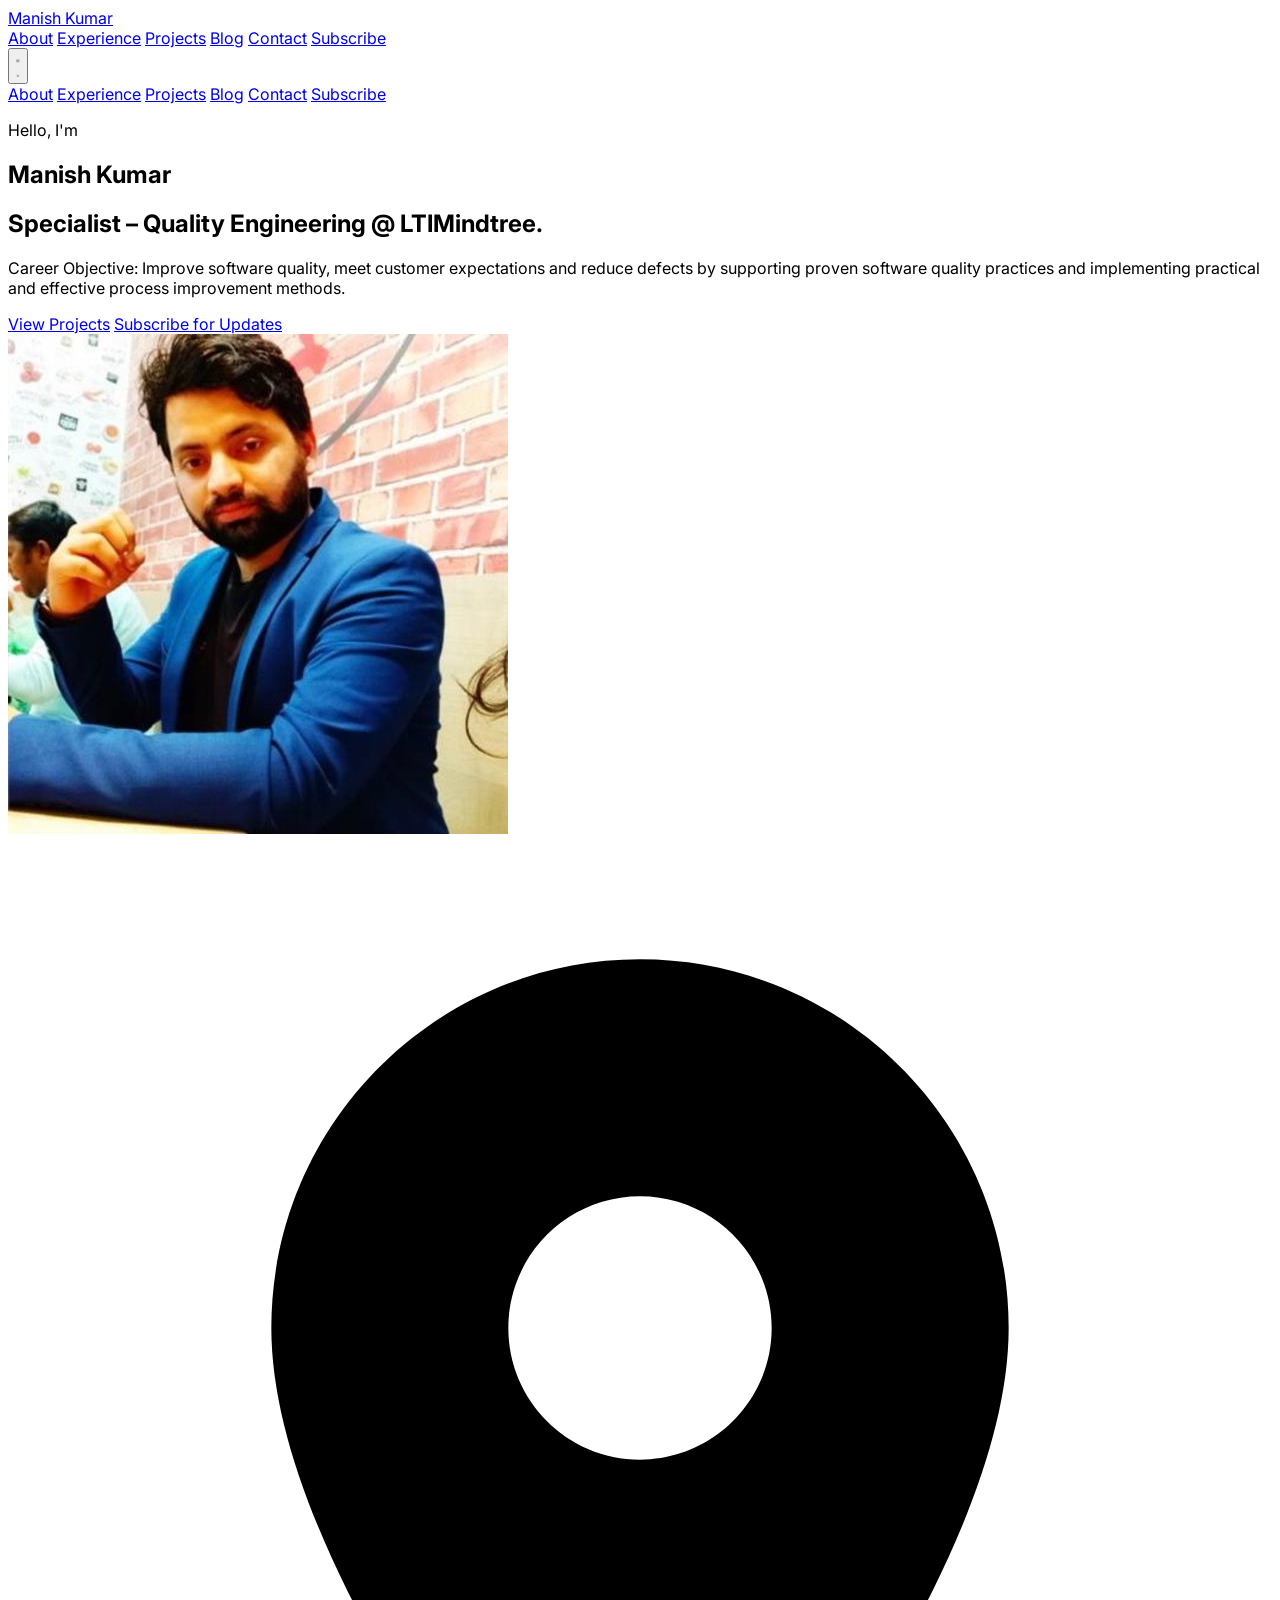
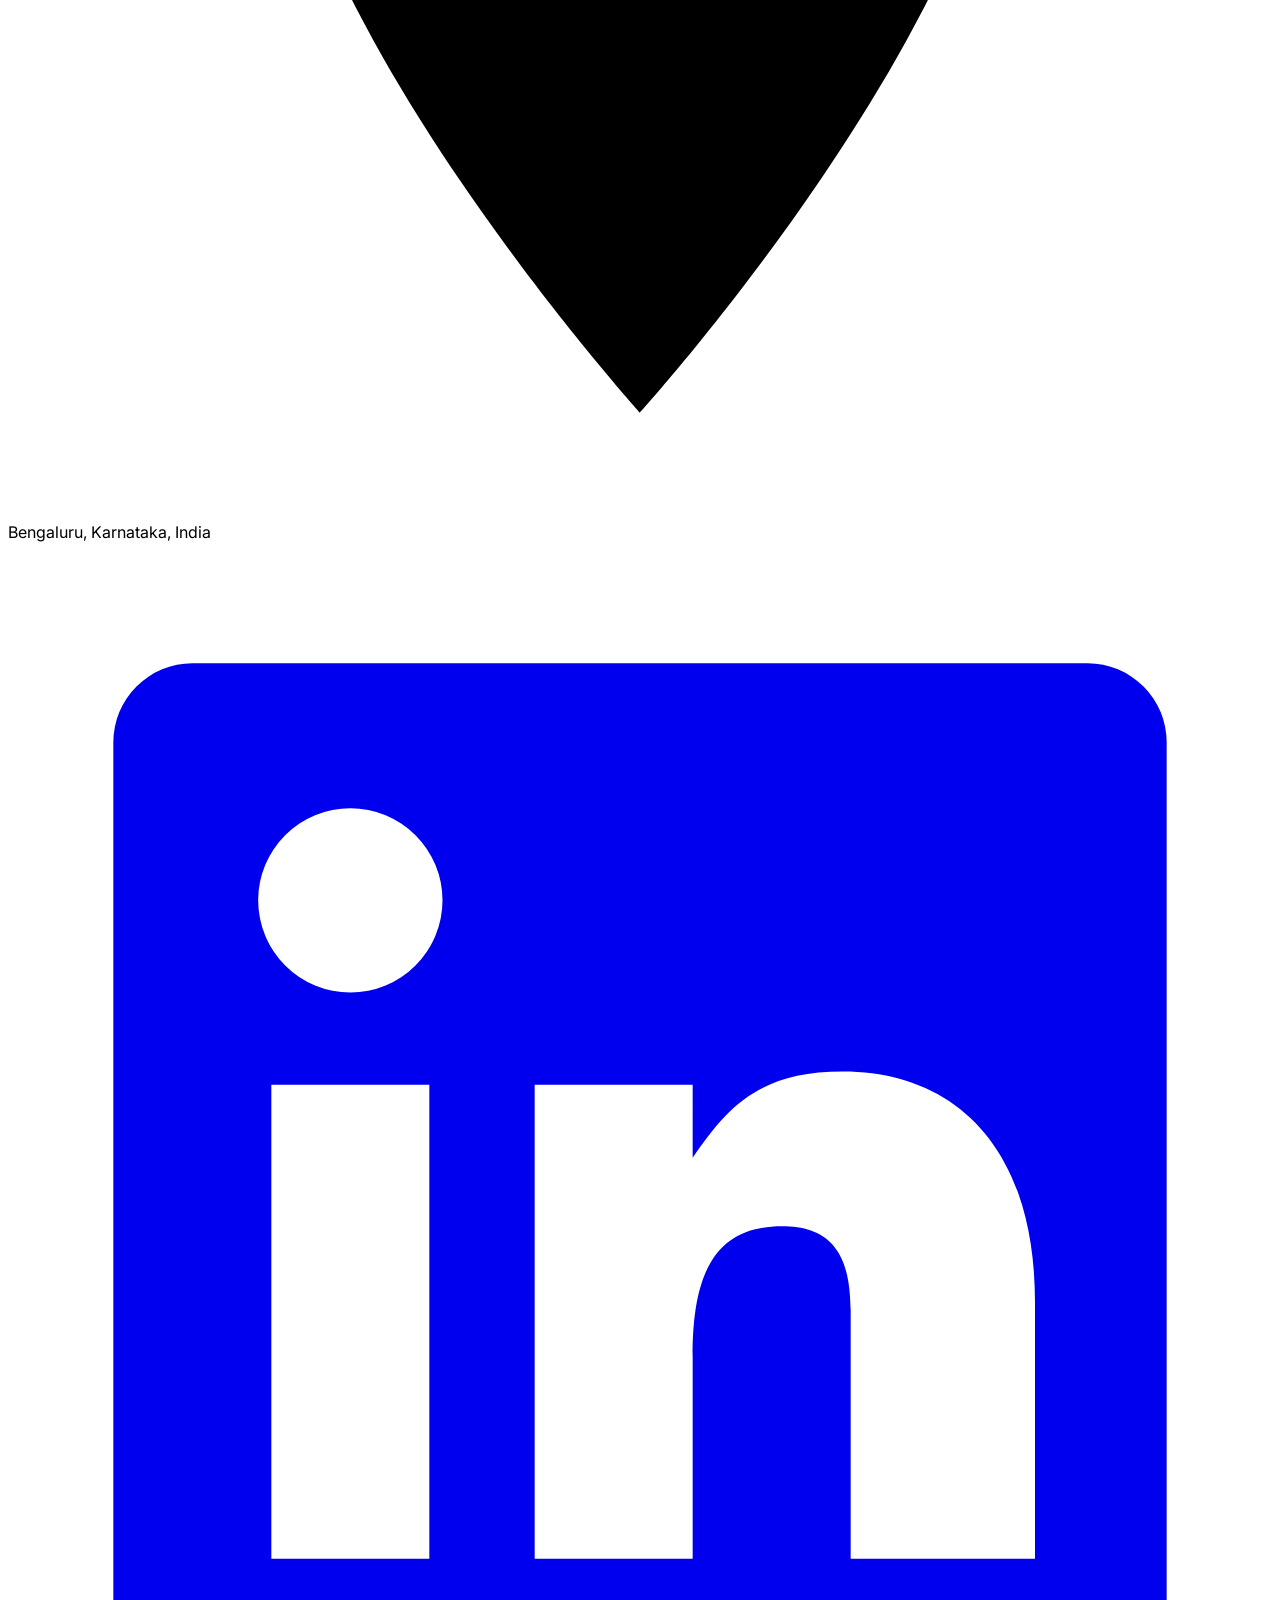
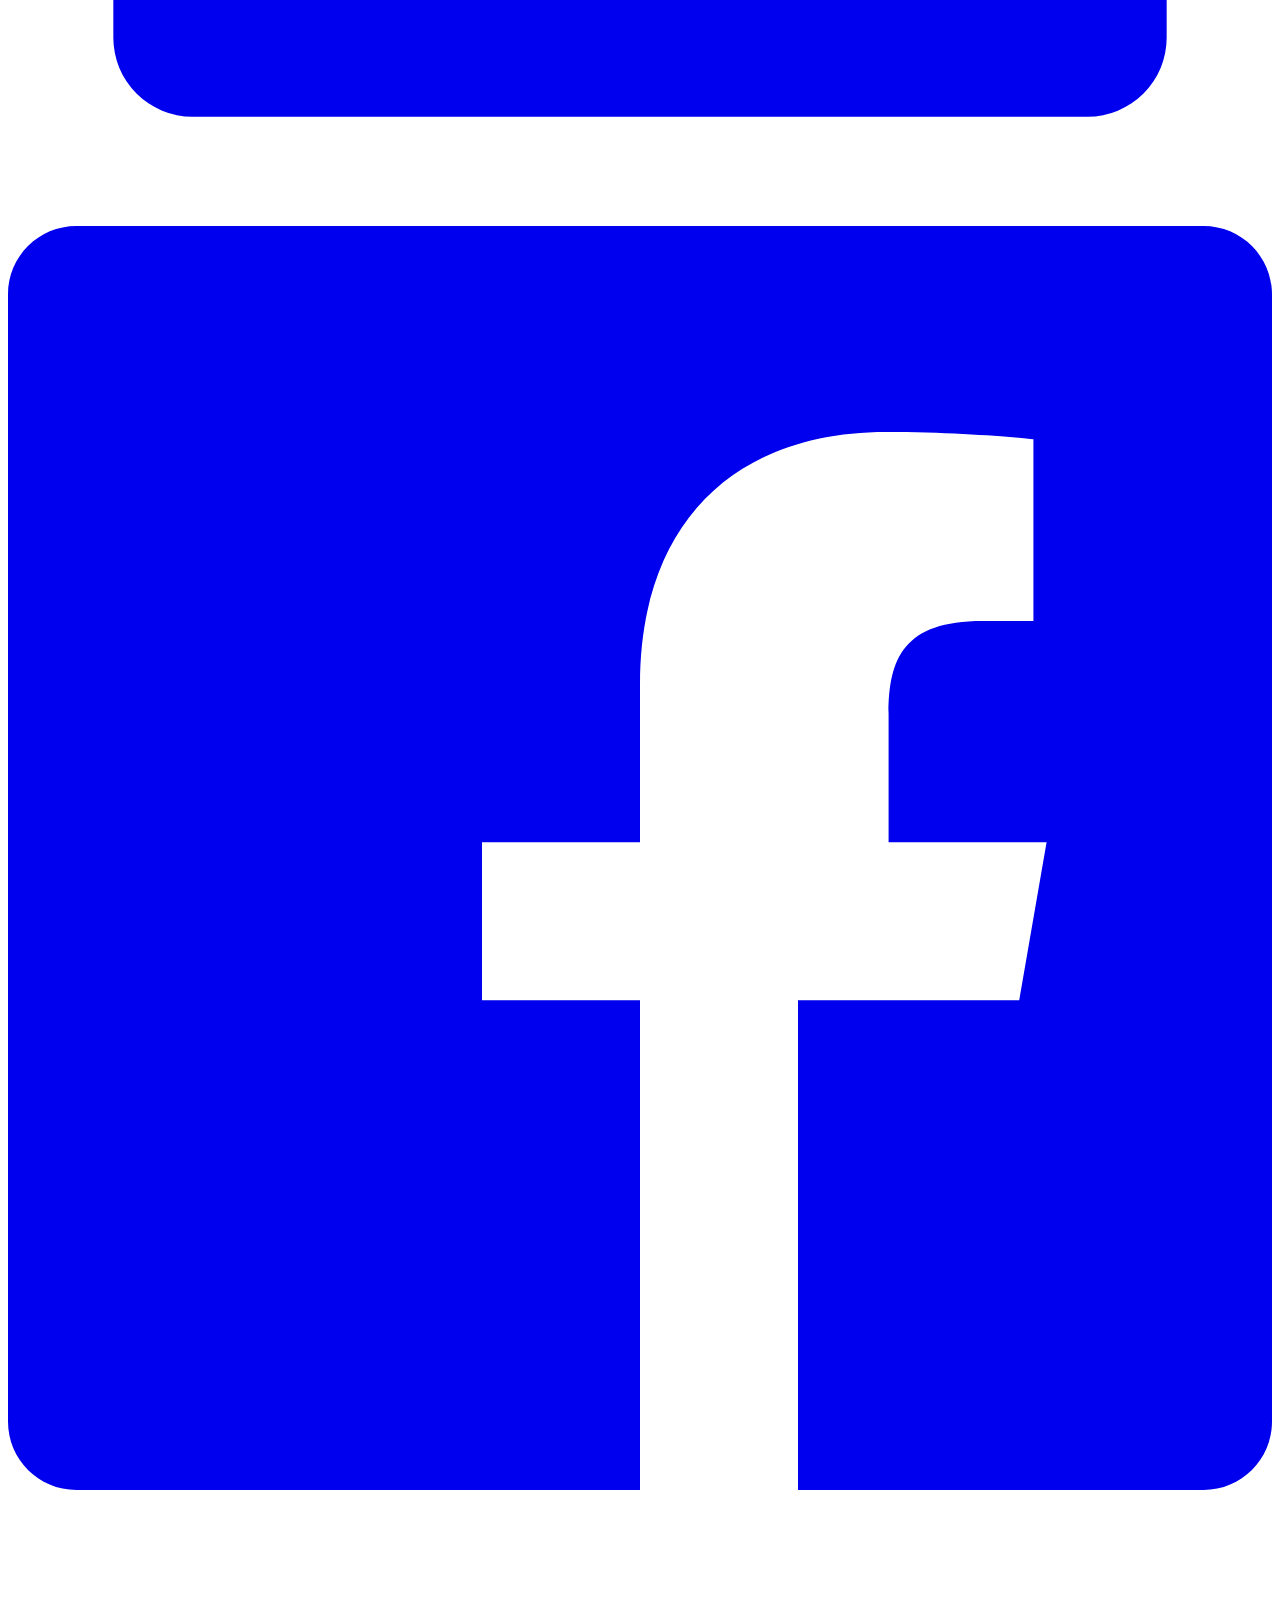
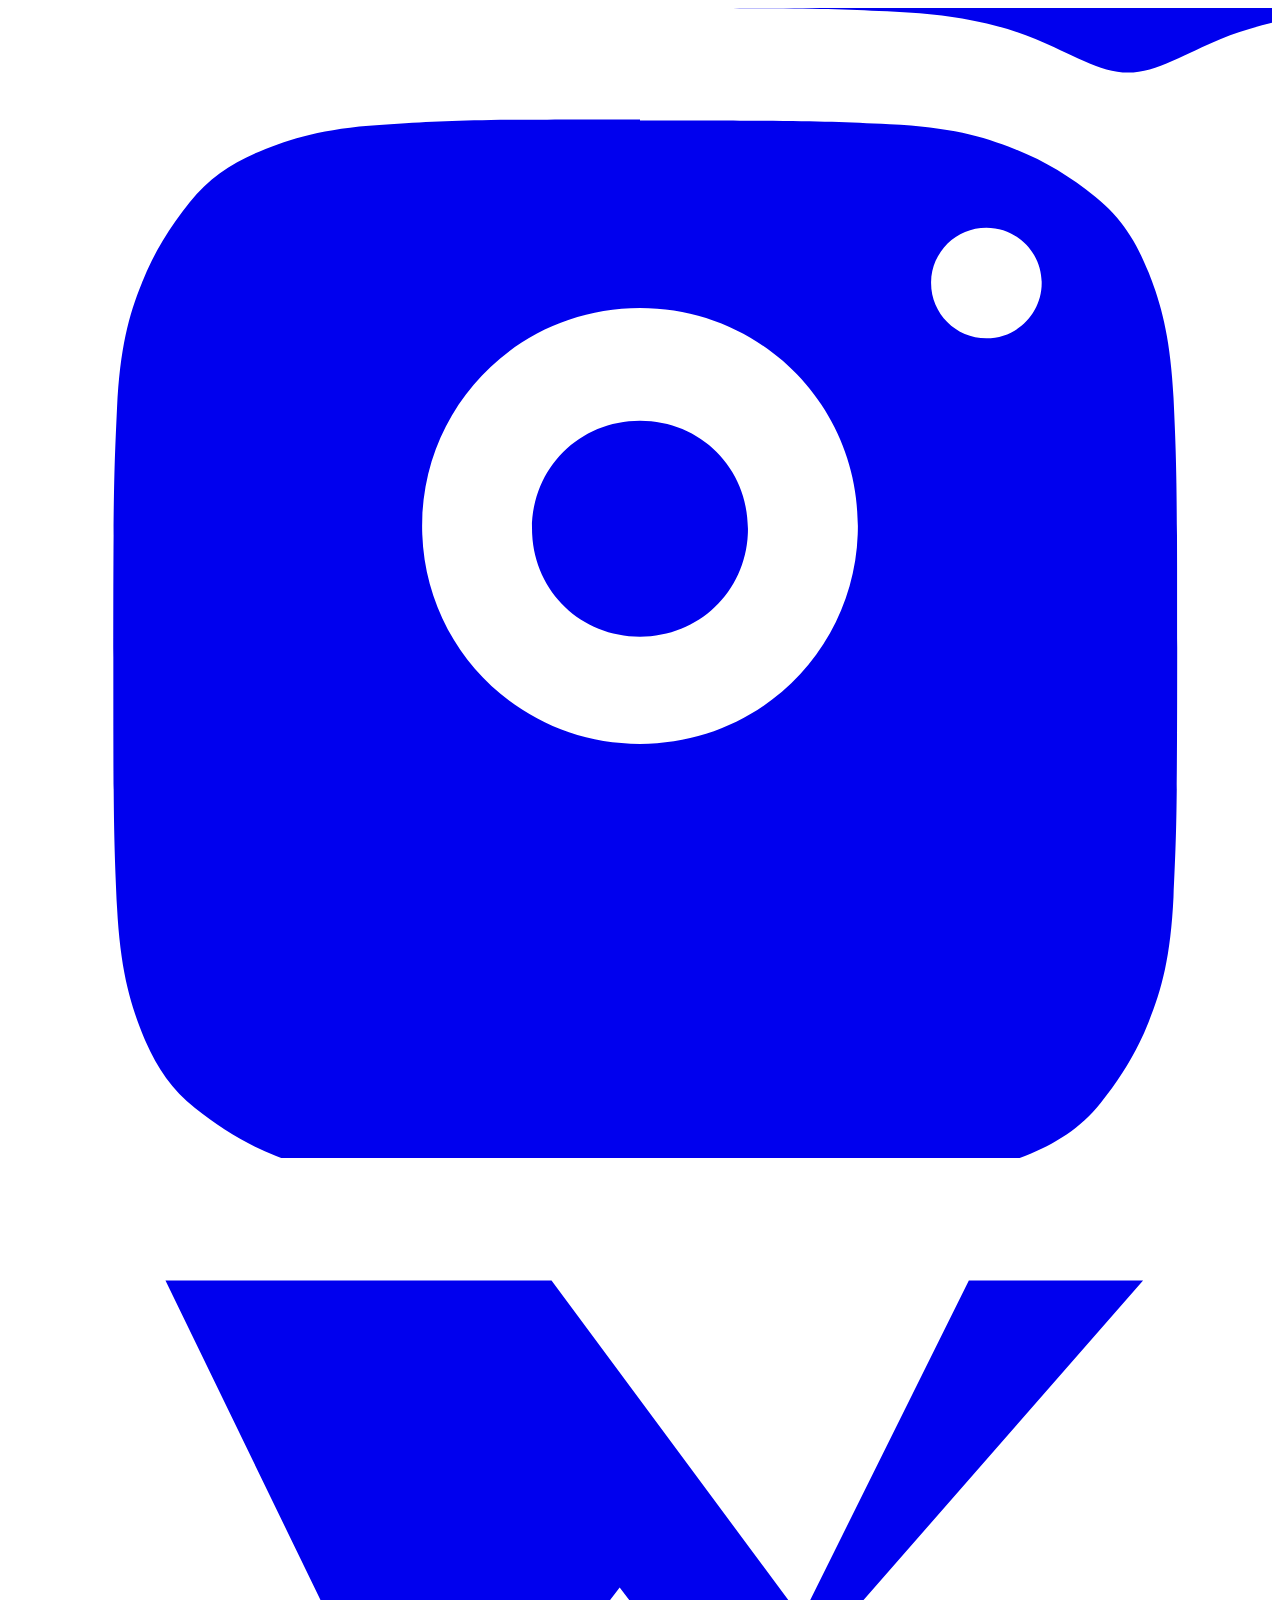
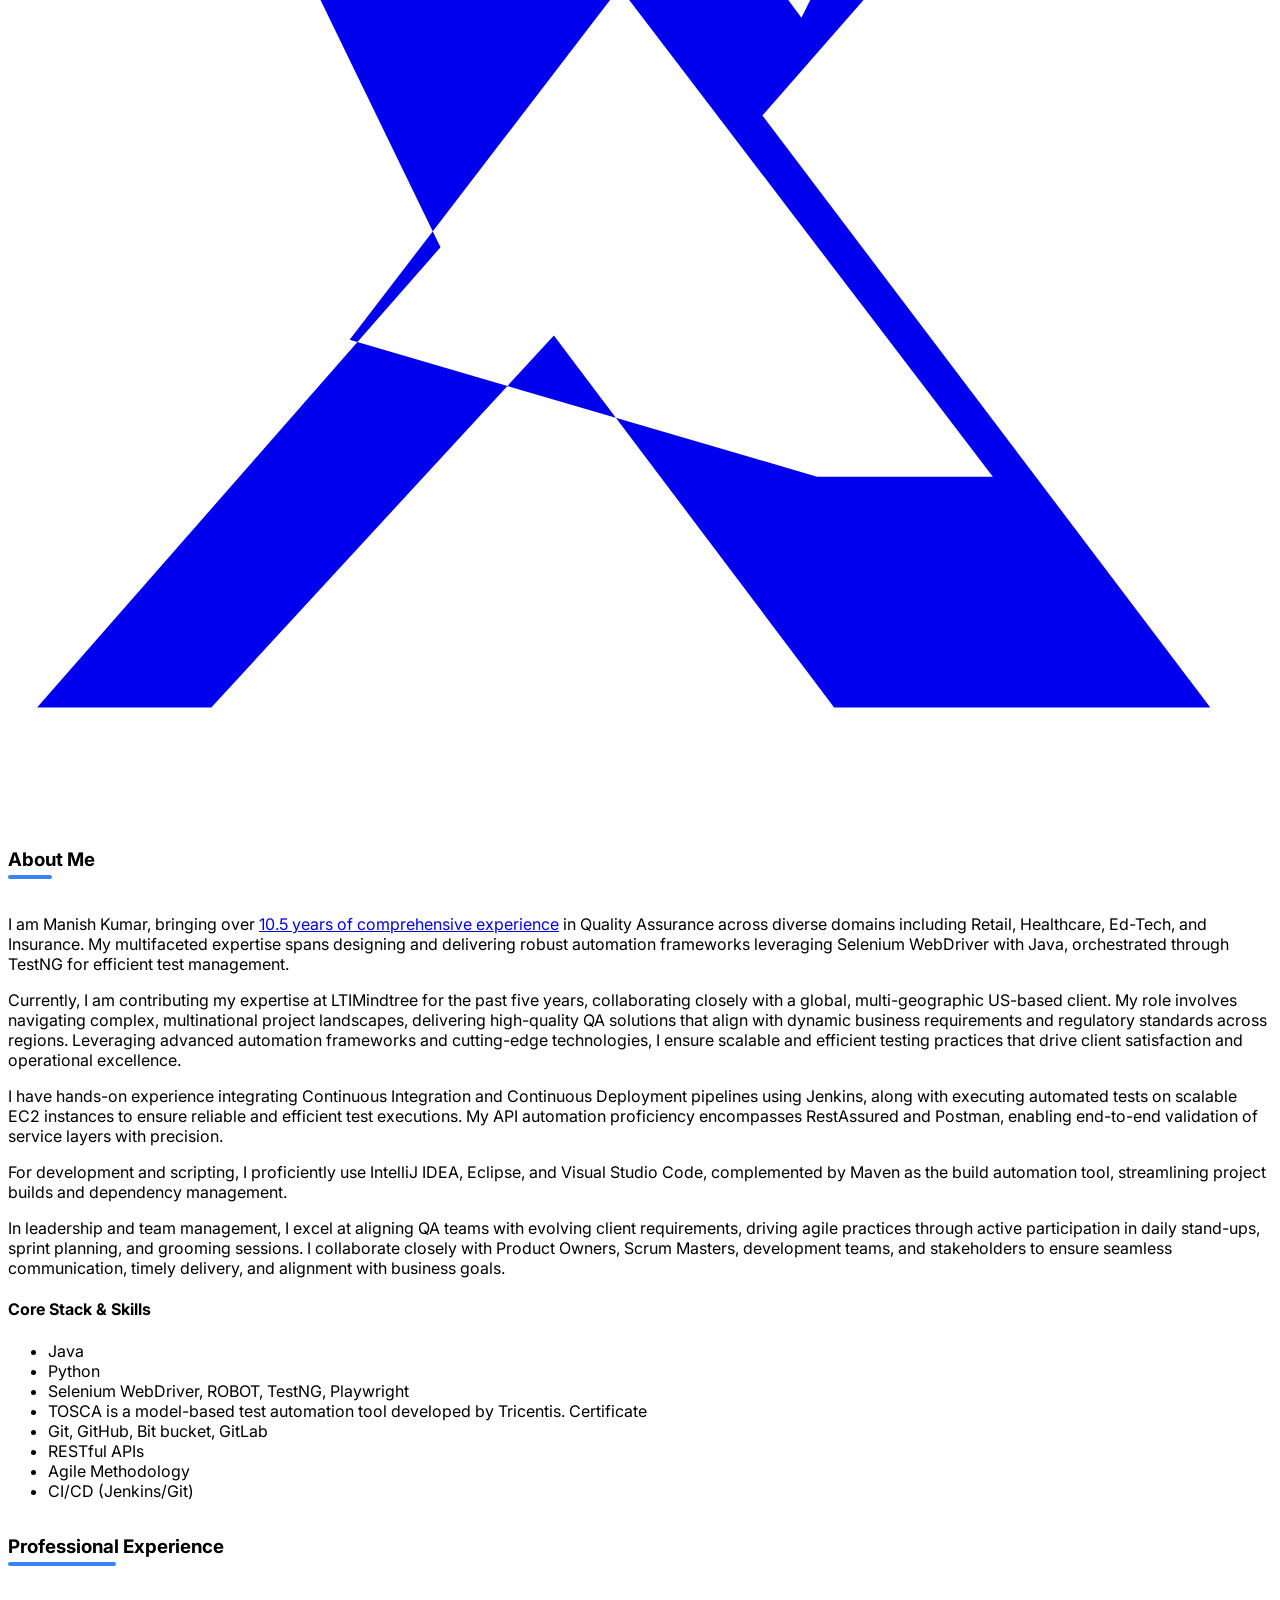
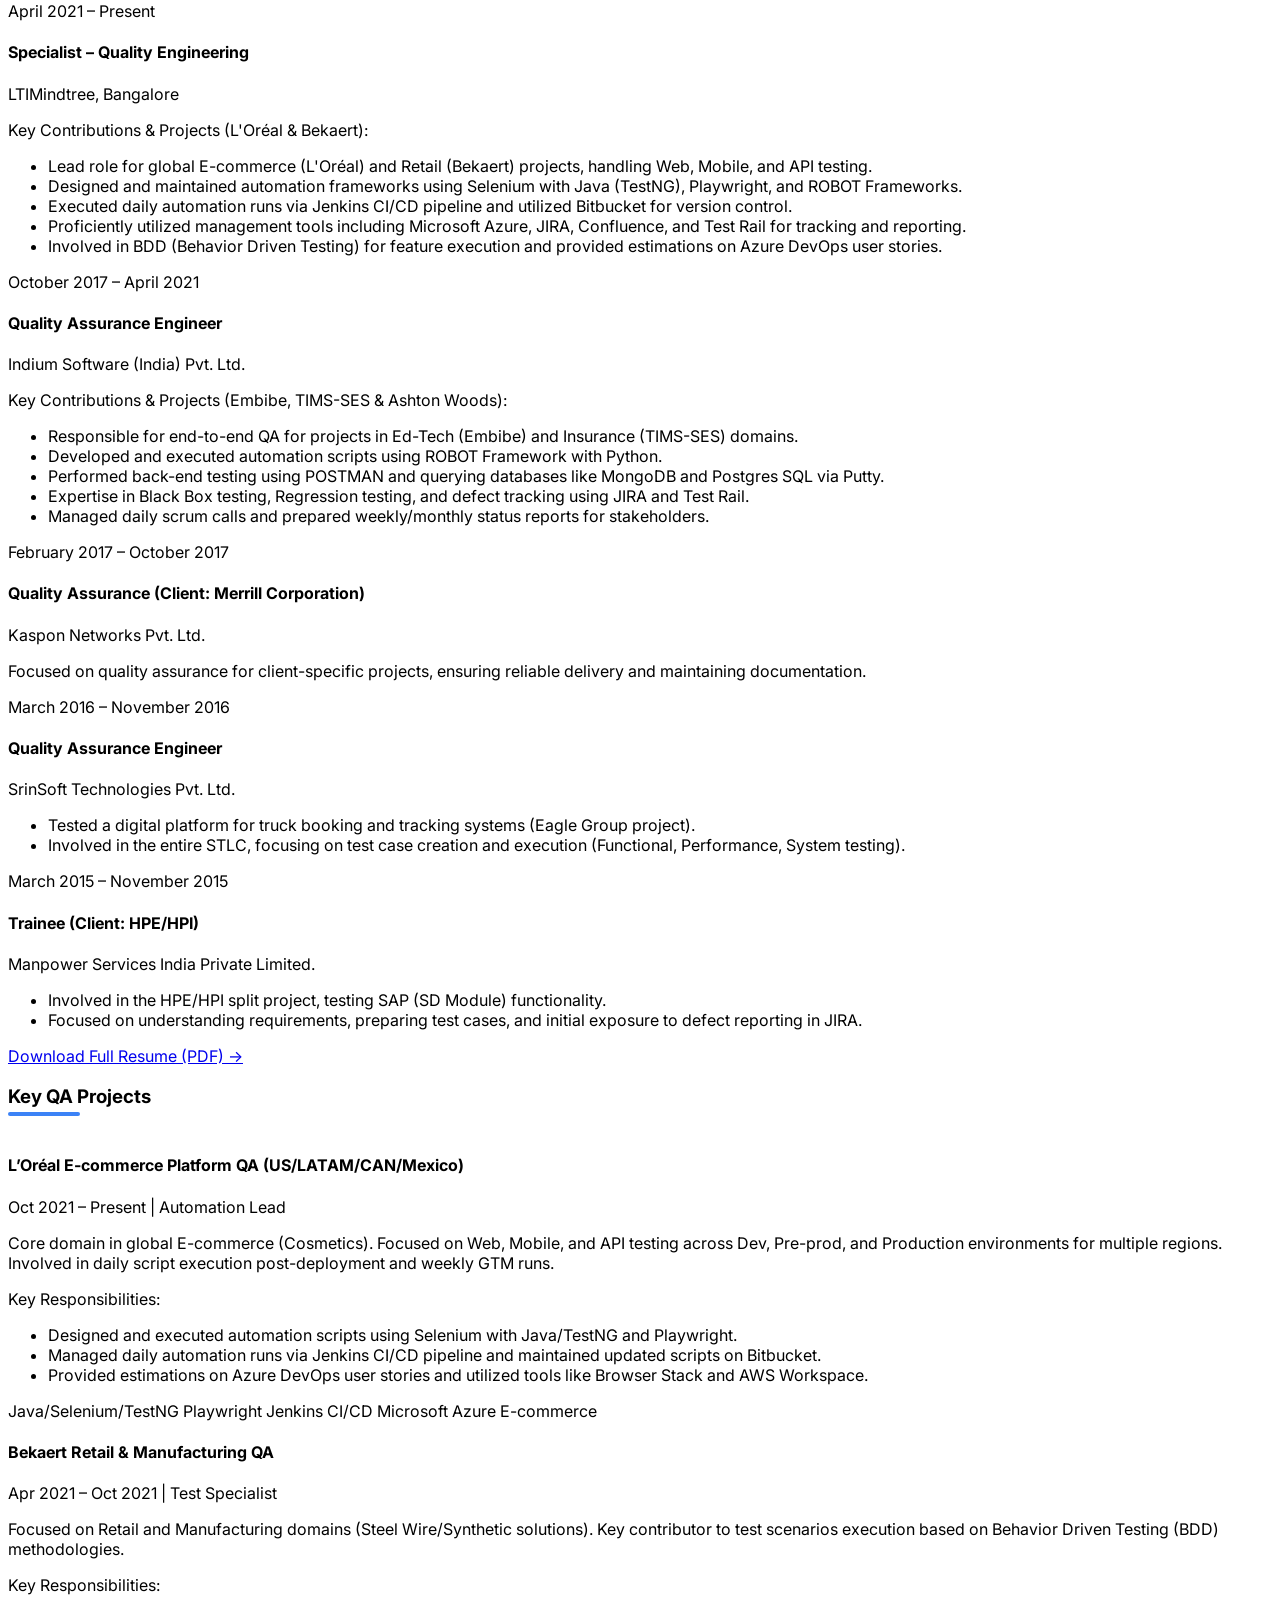
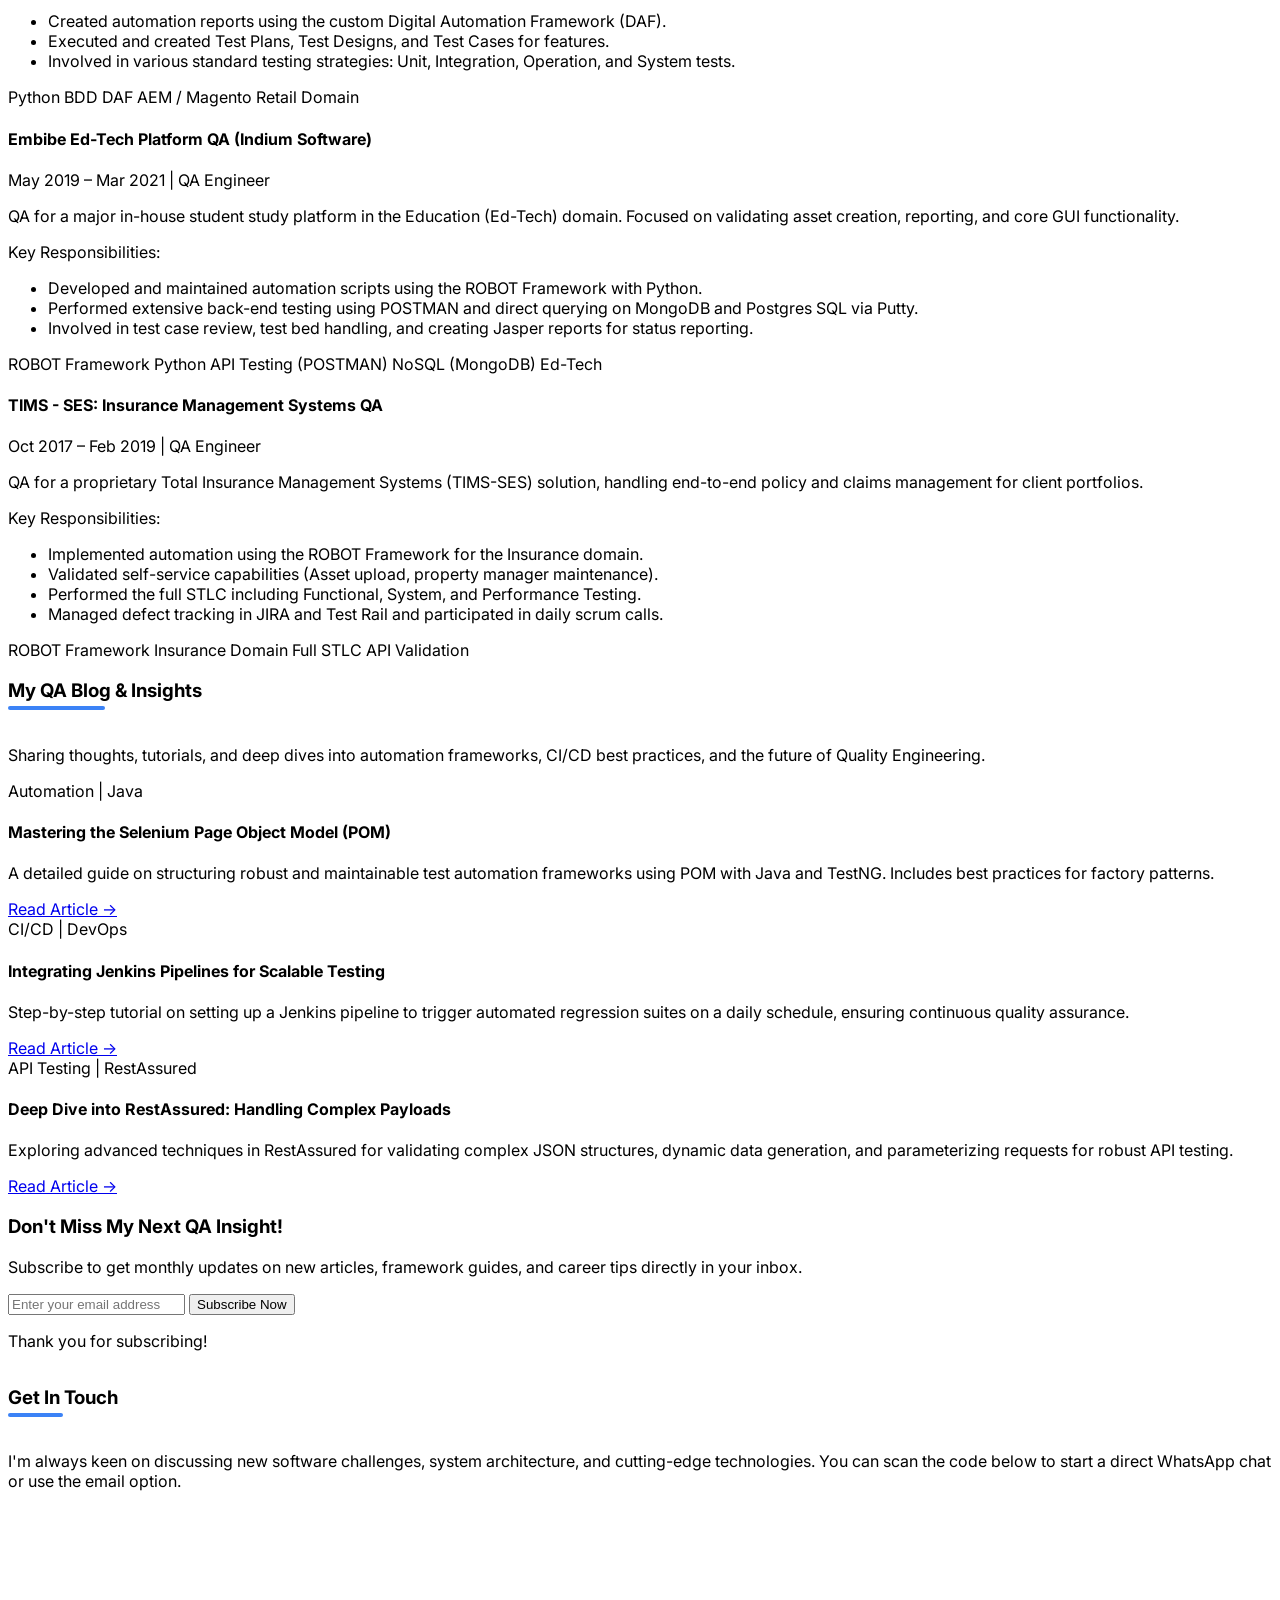
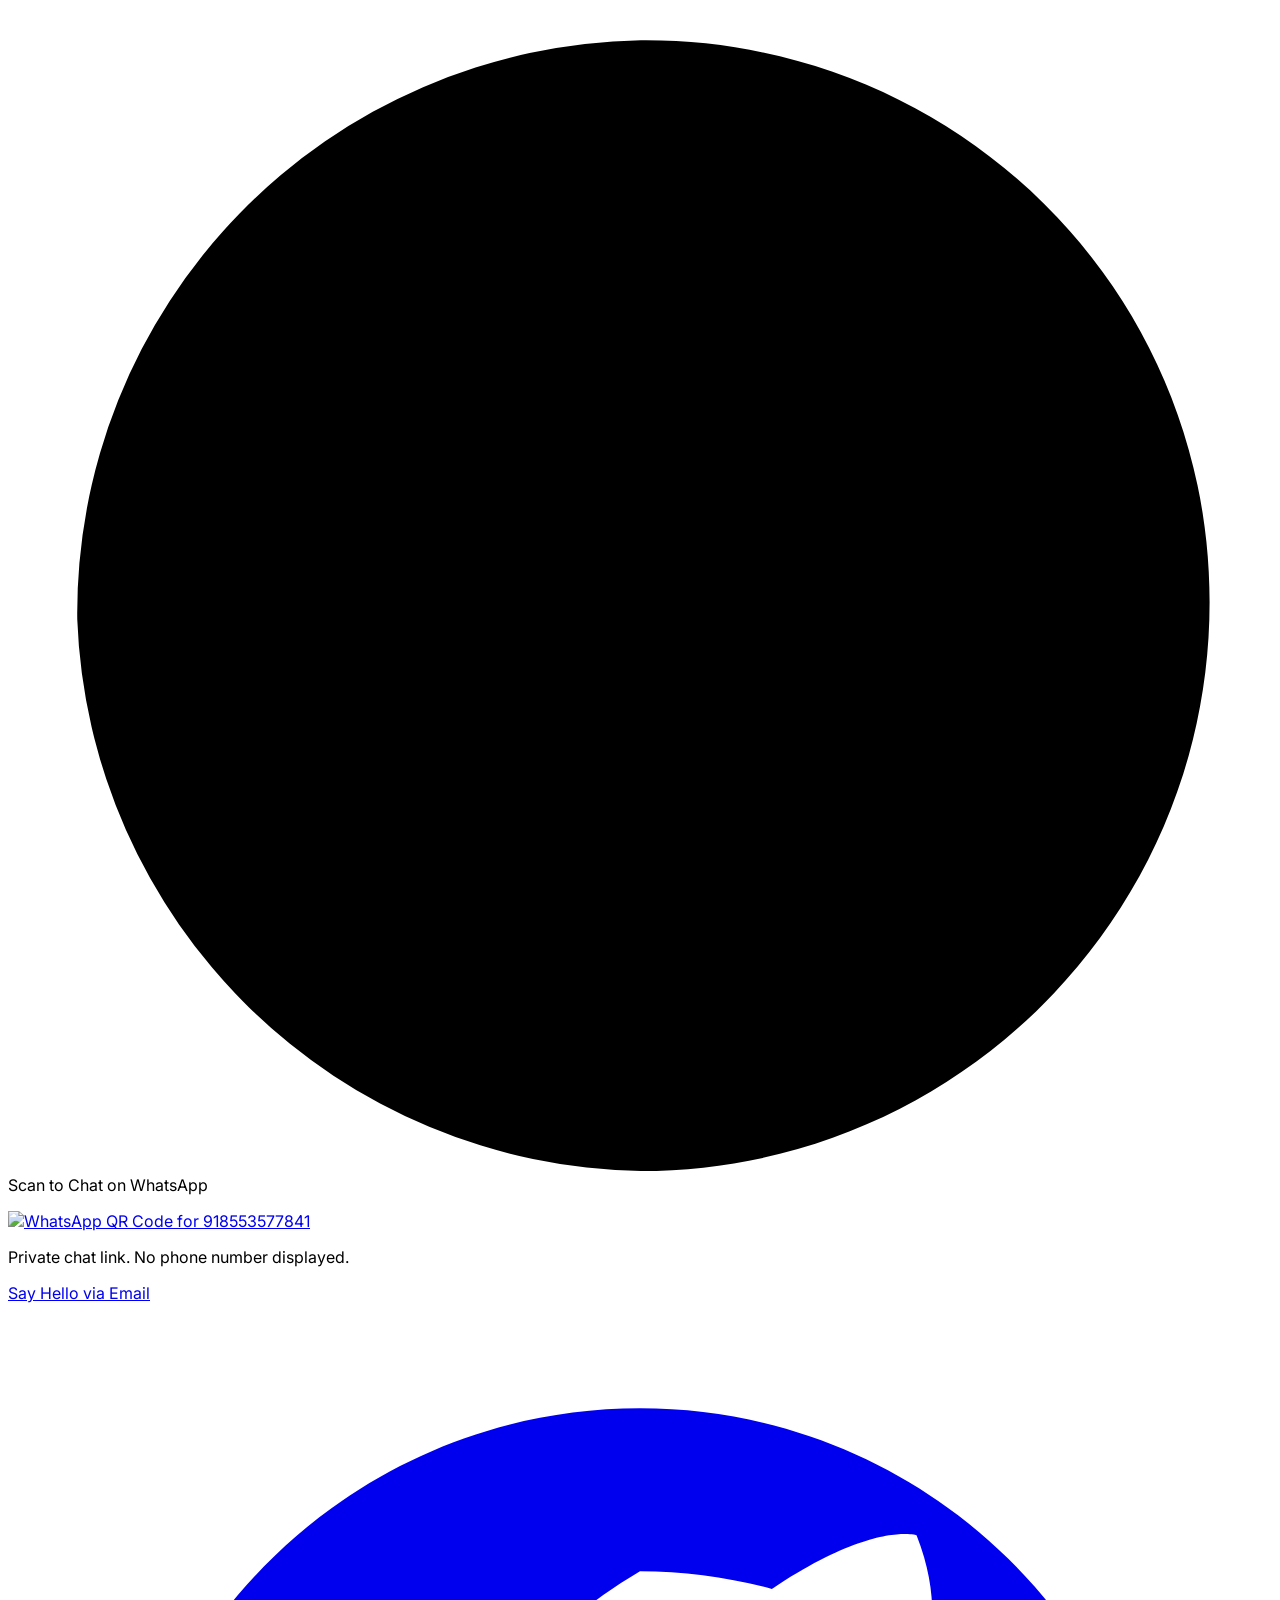
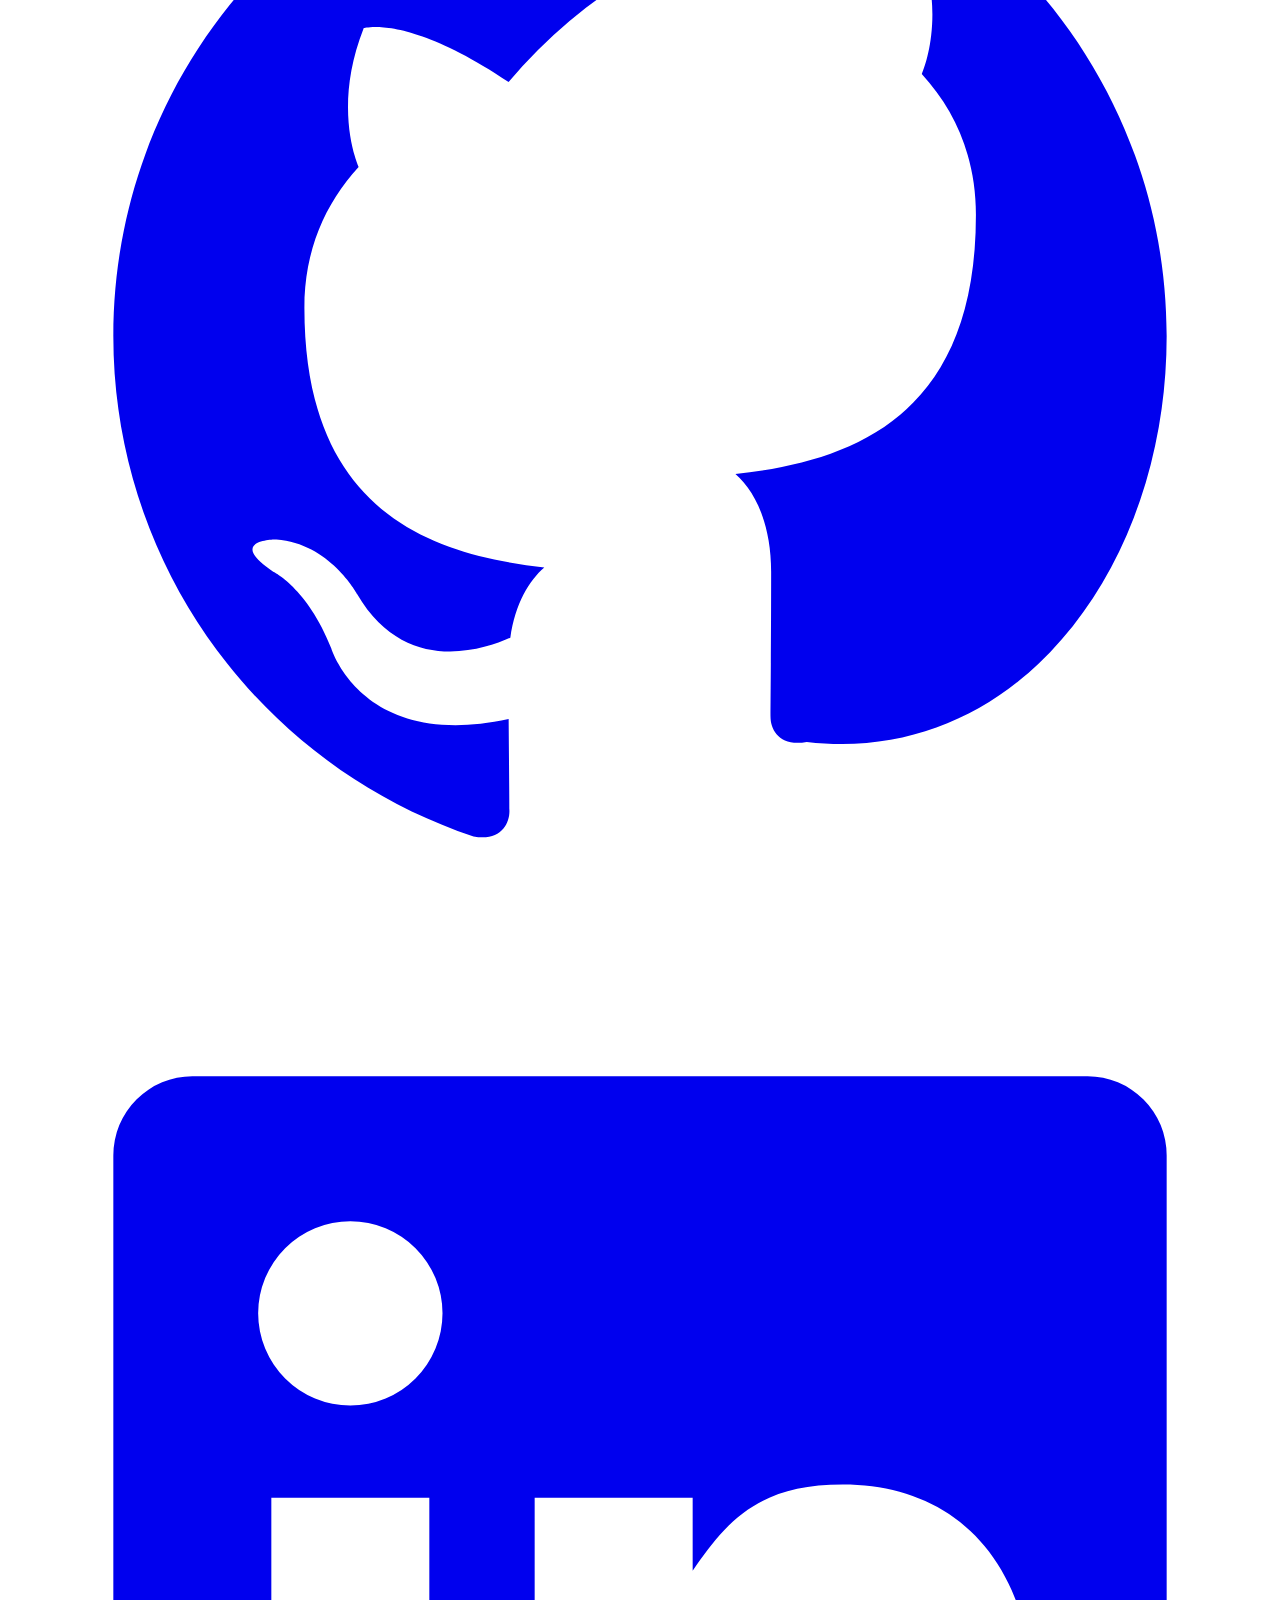
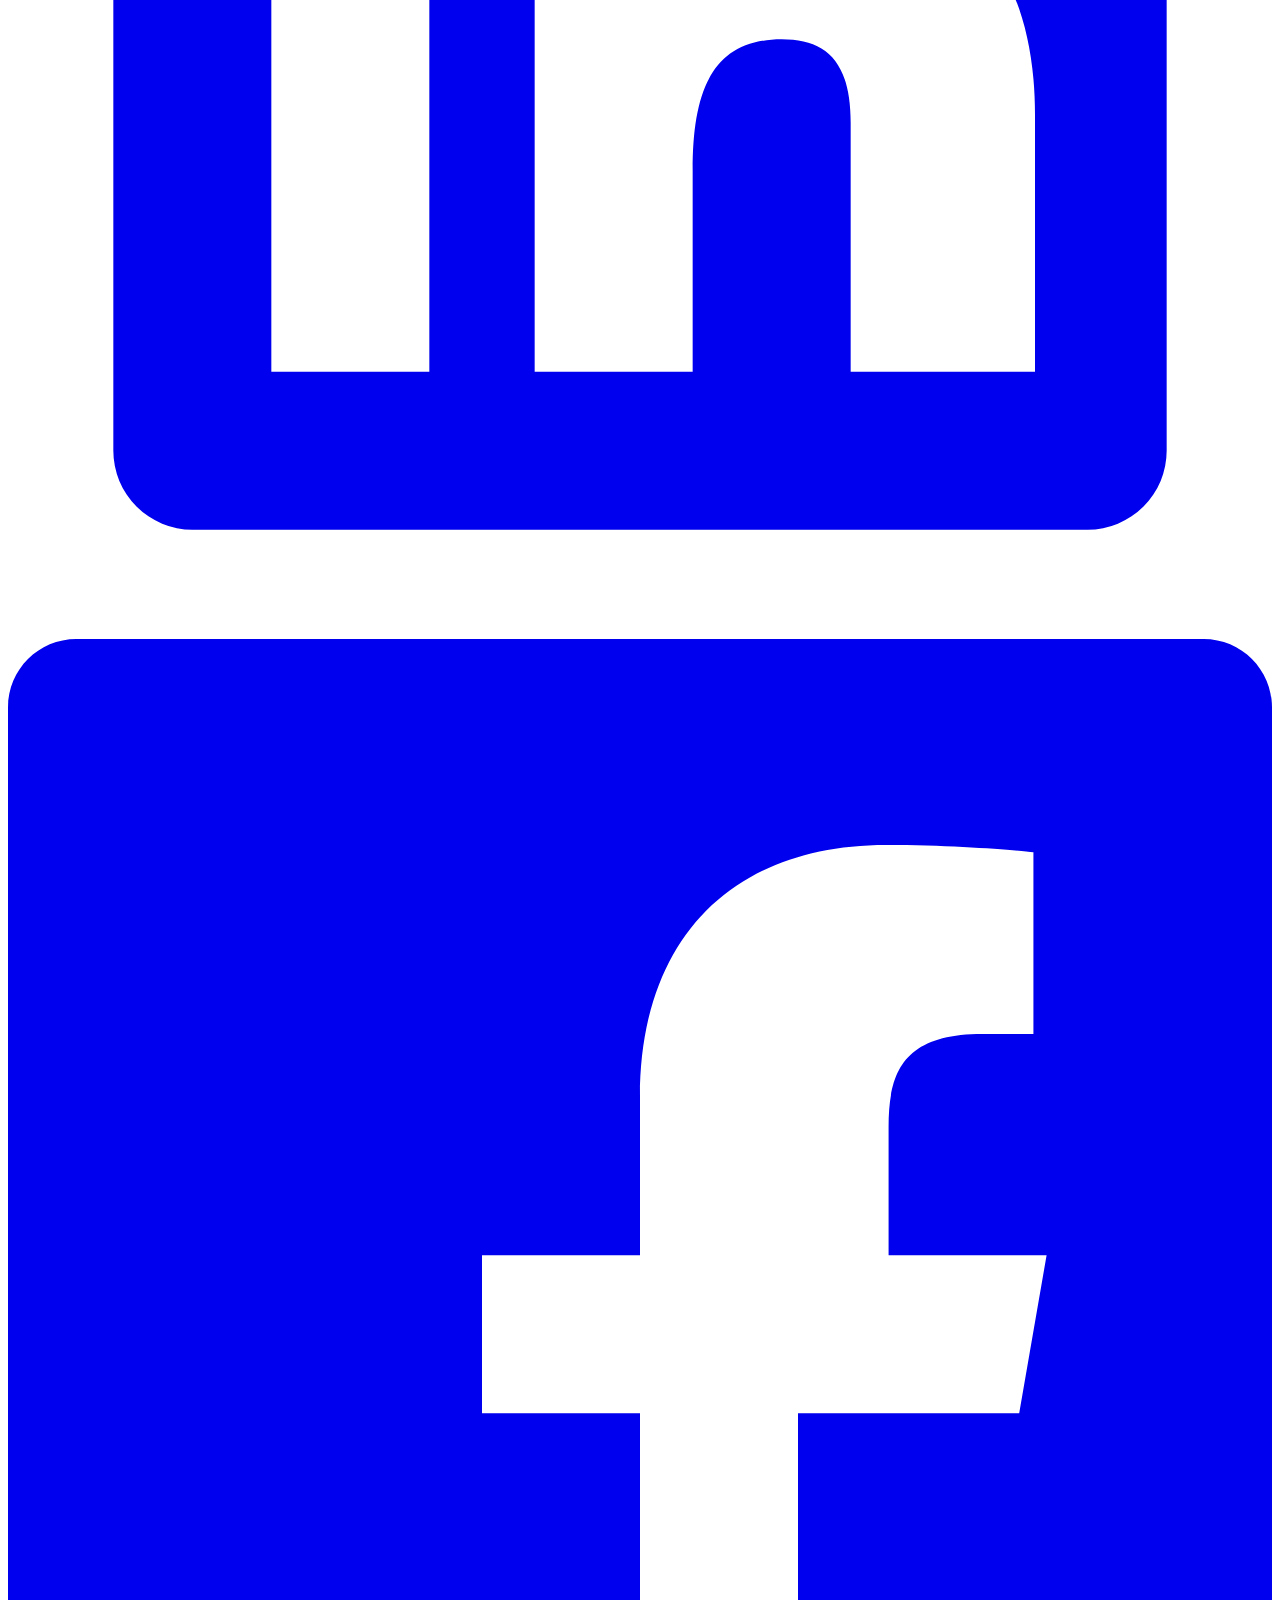
==== index.html @ fe164fcf "Update index.html" ====
<!DOCTYPE html>
<html lang="en">
<head>
    <meta charset="UTF-8">
    <meta name="viewport" content="width=device-width, initial-scale=1.0">
    <title>Manish CSE | Computer Science Engineer & Developer</title>
    <!-- Load Tailwind CSS -->
    <script src="https://cdn.tailwindcss.com"></script>
    <script>
        tailwind.config = {
            theme: {
                extend: {
                    fontFamily: {
                        sans: ['Inter', 'sans-serif'],
                    },
                    colors: {
                        'dark-bg': '#0F172A', // Slate 900
                        'accent-blue': '#3B82F6', // Blue 500
                        'soft-text': '#E2E8F0', // Slate 200
                    }
                }
            }
        }
    </script>
    <style>
        /* Custom CSS for smooth scrolling and clean font loading */
        @import url('https://fonts.googleapis.com/css2?family=Inter:wght@100..900&display=swap');
        
        html {
            scroll-behavior: smooth;
            font-family: 'Inter', sans-serif;
        }
        .section-header {
            position: relative;
            display: inline-block;
            padding-bottom: 0.5rem; /* Space for the underline */
        }
        .section-header::after {
            content: '';
            position: absolute;
            left: 0;
            bottom: 0;
            width: 50%;
            height: 4px;
            background-color: #3B82F6; /* accent-blue */
            border-radius: 9999px;
        }

        /* Styling for the temporary message box instead of alert() */
        #message-box {
            position: fixed;
            top: 1rem;
            right: 1rem;
            z-index: 1000;
            padding: 1rem;
            border-radius: 0.5rem;
            box-shadow: 0 4px 6px -1px rgba(0, 0, 0, 0.1), 0 2px 4px -2px rgba(0, 0, 0, 0.1);
            transition: opacity 0.3s ease-in-out;
            opacity: 0;
            visibility: hidden;
        }
        #message-box.show {
            opacity: 1;
            visibility: visible;
        }
    </style>
</head>
<body class="bg-dark-bg text-soft-text leading-relaxed">

    <!-- Message Box (Used instead of alert/confirm) -->
    <div id="message-box" class="bg-green-600 text-white"></div>


    <!-- Header Navigation -->
    <header class="sticky top-0 z-50 bg-dark-bg/95 backdrop-blur-sm shadow-xl">
        <div class="max-w-6xl mx-auto px-4 sm:px-6 lg:px-8 py-4 flex justify-between items-center">
            <a href="#" class="text-xl font-bold text-accent-blue tracking-wider">Manish Kumar</a>
            
            <!-- Desktop Navigation -->
            <nav class="hidden md:flex items-center space-x-6">
                <a href="#about" class="text-sm font-medium hover:text-accent-blue transition duration-150">About</a>
                <a href="#experience" class="text-sm font-medium hover:text-accent-blue transition duration-150">Experience</a>
                <a href="#projects" class="text-sm font-medium hover:text-accent-blue transition duration-150">Projects</a>
                <a href="#blog" class="text-sm font-medium hover:text-accent-blue transition duration-150">Blog</a>
                <a href="#contact" class="text-sm font-medium hover:text-accent-blue transition duration-150">Contact</a>
                <!-- New Subscribe Button -->
                <a href="#subscribe" class="px-4 py-2 bg-green-500 text-dark-bg font-semibold rounded-lg shadow-lg hover:bg-green-400 transition duration-300 transform hover:scale-105 ml-4">
                    Subscribe
                </a>
            </nav>
            
            <!-- Mobile Menu Button (Hamburger/Close Icon) -->
            <button id="mobile-menu-button" onclick="toggleMobileMenu()" class="md:hidden text-soft-text hover:text-accent-blue p-2 rounded-lg hover:bg-gray-800 transition duration-150" aria-label="Toggle navigation menu">
                <!-- Hamburger Icon -->
                <svg id="menu-icon" class="w-6 h-6" fill="none" stroke="currentColor" viewBox="0 0 24 24" xmlns="http://www.w3.org/2000/svg"><path stroke-linecap="round" stroke-linejoin="round" stroke-width="2" d="M4 6h16M4 12h16M4 18h16"></path></svg>
                <!-- Close Icon (Hidden by default) -->
                <svg id="close-icon" class="w-6 h-6 hidden" fill="none" stroke="currentColor" viewBox="0 0 24 24" xmlns="http://www.w3.org/2000/svg"><path stroke-linecap="round" stroke-linejoin="round" stroke-width="2" d="M6 18L18 6M6 6l12 12"></path></svg>
            </button>
        </div>

        <!-- Mobile Menu Content (Hidden by default) -->
        <div id="mobile-menu" class="hidden md:hidden pb-4">
            <nav class="flex flex-col space-y-2 px-4 pt-2 pb-3 border-t border-gray-700">
                <a href="#about" onclick="closeMobileMenu()" class="block px-3 py-2 text-base font-medium text-soft-text hover:bg-gray-700 hover:text-accent-blue rounded-md transition duration-150">About</a>
                <a href="#experience" onclick="closeMobileMenu()" class="block px-3 py-2 text-base font-medium text-soft-text hover:bg-gray-700 hover:text-accent-blue rounded-md transition duration-150">Experience</a>
                <a href="#projects" onclick="closeMobileMenu()" class="block px-3 py-2 text-base font-medium text-soft-text hover:bg-gray-700 hover:text-accent-blue rounded-md transition duration-150">Projects</a>
                <a href="#blog" onclick="closeMobileMenu()" class="block px-3 py-2 text-base font-medium text-soft-text hover:bg-gray-700 hover:text-accent-blue rounded-md transition duration-150">Blog</a>
                <a href="#contact" onclick="closeMobileMenu()" class="block px-3 py-2 text-base font-medium text-soft-text hover:bg-gray-700 hover:text-accent-blue rounded-md transition duration-150">Contact</a>
                <a href="#subscribe" onclick="closeMobileMenu()" class="block text-center mt-2 px-3 py-2 bg-green-500 text-dark-bg font-bold rounded-md shadow-lg hover:bg-green-400 transition duration-300">
                    Subscribe
                </a>
            </nav>
        </div>
    </header>

    <!-- Main Content Area -->
    <main class="max-w-6xl mx-auto px-4 sm:px-6 lg:px-8 py-12 md:py-20">

        <!-- 1. Introduction Section (Updated to include profile image, location, and social links) -->
        <section id="intro" class="mb-24 md:mb-32 pt-10">
            <div class="grid md:grid-cols-12 gap-12 items-center">
                
                <!-- Left Column: Text Content (takes 7 columns on desktop) -->
                <div class="md:col-span-7">
                    <p class="text-lg text-accent-blue font-semibold mb-2">Hello, I'm</p>
                    <h1 class="text-6xl sm:text-7xl font-extrabold text-white mb-4">Manish Kumar</h1>
                    <h2 class="text-3xl sm:text-4xl font-semibold text-gray-400 mb-6">Specialist – Quality Engineering @ LTIMindtree.</h2>
                    <p class="text-xl text-gray-300">
                        Career Objective: Improve software quality, meet customer expectations and reduce defects by supporting proven software quality practices and implementing practical and effective process improvement methods.
                    </p>
                    <div class="mt-8 flex space-x-4">
                        <a href="#projects" class="px-6 py-3 bg-accent-blue text-white font-medium rounded-lg shadow-lg hover:bg-blue-600 transition duration-300 transform hover:scale-105">View Projects</a>
                        <a href="#subscribe" class="px-6 py-3 border border-green-500 text-green-400 font-medium rounded-lg hover:bg-green-900/30 transition duration-300">Subscribe for Updates</a>
                    </div>
                </div>

                <!-- Right Column: Profile Image (takes 5 columns on desktop) -->
                <div class="md:col-span-5 flex flex-col items-center md:items-end order-first md:order-last text-center md:text-right">
                    <!-- Image Container -->
                    <div class="w-64 h-64 sm:w-80 sm:h-80 md:w-full md:max-w-xs overflow-hidden rounded-full border-4 border-accent-blue shadow-2xl shadow-blue-500/50">
                        <!-- Image source is the uploaded file name: MyPicture.jpg -->
                        <img 
                            src="MyPicture.jpg" 
                            alt="Manish Kumar - Specialist Quality Engineering" 
                            class="w-full h-full object-cover transition duration-500 ease-in-out hover:scale-105"
                            onerror="this.onerror=null; this.src='https://placehold.co/800x800/0F172A/3B82F6?text=MK';"
                        />
                    </div>
                    
                    <!-- Location Tag -->
                    <p class="mt-4 text-xl font-medium text-gray-400">
                        <svg xmlns="http://www.w3.org/2000/svg" class="w-5 h-5 inline-block mr-2 text-red-500" viewBox="0 0 24 24" fill="currentColor">
                            <path d="M12 2C8.13 2 5 5.13 5 9c0 5.25 7 13 7 13s7-7.75 7-13c0-3.87-3.13-7-7-7zm0 9.5c-1.38 0-2.5-1.12-2.5-2.5s1.12-2.5 2.5-2.5 2.5 1.12 2.5 2.5-1.12 2.5-2.5 2.5z"/>
                        </svg>
                        Bengaluru, Karnataka, India
                    </p>

                    <!-- Social Media Icons (New Addition) -->
                    <div class="mt-4 flex space-x-4 justify-center md:justify-end">
                        <!-- LinkedIn -->
                        <a href="https://www.linkedin.com/in/manish-kumar-323bba78/" target="_blank" class="text-gray-400 hover:text-accent-blue transition duration-300 transform hover:scale-110" aria-label="LinkedIn Profile">
                            <svg class="w-8 h-8" fill="currentColor" viewBox="0 0 24 24" aria-hidden="true"><path d="M20.5 2h-17A1.5 1.5 0 002 3.5v17A1.5 1.5 0 003.5 22h17a1.5 1.5 0 001.5-1.5v-17A1.5 1.5 0 0020.5 2zM8 19H5v-9h3v9zM6.5 8.25A1.75 1.75 0 118.25 6.5 1.75 1.75 0 016.5 8.25zM19 19h-3v-4.72c0-1.19-.48-1.59-1.31-1.59-1.31 0-1.69.96-1.69 2.48V19h-3v-9h3v1.39c.65-.95 1.25-1.64 2.85-1.64 2.07 0 3.65 1.37 3.65 4.38V19z"/></svg>
                        </a>
                        <!-- Facebook -->
                        <a href="https://www.facebook.com/RanaManishSinghCSE" target="_blank" class="text-gray-400 hover:text-accent-blue transition duration-300 transform hover:scale-110" aria-label="Facebook Profile">
                            <svg class="w-8 h-8" fill="currentColor" viewBox="0 0 24 24" aria-hidden="true"><path d="M22.7 0H1.3C.58 0 0 .58 0 1.3V22.7c0 .72.58 1.3 1.3 1.3H12V14.7h-3v-3h3V8.7c0-3.1 1.84-4.79 4.67-4.79 1.33 0 2.47.1 2.8.14V7.5H18.5c-1.48 0-1.78.7-1.78 1.76V11.7h3l-.52 3H15V24h7.7c.72 0 1.3-.58 1.3-1.3V1.3c0-.72-.58-1.3-1.3-1.3z"/></svg>
                        </a>
                        <!-- Instagram -->
                        <a href="https://www.instagram.com/talk2_manishsinghrana/" target="_blank" class="text-gray-400 hover:text-accent-blue transition duration-300 transform hover:scale-110" aria-label="Instagram Profile">
                            <svg class="w-8 h-8" fill="currentColor" viewBox="0 0 24 24" aria-hidden="true"><path d="M12 2.163c3.204 0 3.58.013 4.85.071 1.178.056 1.954.236 2.658.517.653.265 1.22.64 1.76.64.54 0 1.107-.375 1.76-.64.704-.281 1.48-.461 2.658-.517 1.27-.058 1.646-.071 4.85-.071zm0 2.138c3.15 0 3.49.012 4.74.07 1.14.055 1.76.223 2.37.47.58.23 1.05.52 1.54.91.49.39.78.86 1.01 1.44.24.61.41 1.23.47 2.37.058 1.25.07 1.59.07 4.74s-.012 3.49-.07 4.74c-.055 1.14-.223 1.76-.47 2.37-.23.58-.52 1.05-.91 1.54-.39.49-.86.78-1.44 1.01-.61.24-1.23.41-2.37.47-1.25.058-1.59.07-4.74.07s-3.49-.012-4.74-.07c-1.14-.055-1.76-.223-2.37-.47-.58-.23-1.05-.52-1.54-.91-.49-.39-.78-.86-1.01-1.44-.24-.61-.41-1.23-.47-2.37-.058-1.25-.07-1.59-.07-4.74s.012-3.49.07-4.74c.055-1.14.223-1.76.47-2.37.23-.58.52-1.05.91-1.54.39-.49.86-.78 1.44-1.01.61-.24 1.23-.41 2.37-.47C8.51 4.293 8.85 4.28 12 4.28zM12 7.863c-2.296 0-4.137 1.84-4.137 4.137s1.84 4.137 4.137 4.137 4.137-1.84 4.137-4.137-1.84-4.137-4.137-4.137zm0 2.138c1.15 0 2.05.9 2.05 2.05s-.9 2.05-2.05 2.05-2.05-.9-2.05-2.05.9-2.05 2.05-2.05zm6.577-3.665c-.58 0-1.05.47-1.05 1.05s.47 1.05 1.05 1.05 1.05-.47 1.05-1.05-.47-1.05-1.05-1.05z"/></svg>
                        </a>
                        <!-- Twitter (X) -->
                        <a href="https://x.com/Talk2ManishRana" target="_blank" class="text-gray-400 hover:text-accent-blue transition duration-300 transform hover:scale-110" aria-label="X (Twitter) Profile">
                            <svg class="w-8 h-8" fill="currentColor" viewBox="0 0 24 24" aria-hidden="true"><path d="M18.244 2.25h3.308l-7.227 8.261 8.504 11.238h-7.143l-5.321-7.062-6.505 7.062h-3.308l7.66-8.736L2.99 2.25h7.33l4.745 6.404L18.244 2.25zm-2.88 15.118H18.7l-7.086-9.289-5.127 6.69z"/></svg>
                        </a>
                    </div>
                </div>
            </div>
        </section>

        <!-- 2. About Section -->
        <section id="about" class="py-12 md:py-16 border-t border-gray-800">
            <h3 class="text-4xl font-bold section-header mb-8">About Me</h3>
            <div class="grid md:grid-cols-3 gap-12">
                <div class="md:col-span-2 text-gray-300 space-y-4">
                    <p>I am Manish Kumar, bringing over <a href="#experience" class="text-accent-blue hover:underline font-semibold transition duration-150">10.5 years of comprehensive experience</a> in Quality Assurance across diverse domains including Retail, Healthcare, Ed-Tech, and Insurance. My multifaceted expertise spans designing and delivering robust automation frameworks leveraging <span class="font-bold text-white">Selenium WebDriver with Java</span>, orchestrated through TestNG for efficient test management.</p>
                    <p>Currently, I am contributing my expertise at <span class="font-bold text-white">LTIMindtree</span> for the past five years, collaborating closely with a global, multi-geographic US-based client. My role involves navigating complex, multinational project landscapes, delivering high-quality QA solutions that align with dynamic business requirements and regulatory standards across regions. Leveraging advanced automation frameworks and cutting-edge technologies, I ensure scalable and efficient testing practices that drive client satisfaction and operational excellence.</p>
                    <p>I have hands-on experience integrating <span class="font-bold text-white">Continuous Integration and Continuous Deployment pipelines using Jenkins</span>, along with executing automated tests on scalable <span class="font-bold text-white">EC2 instances</span> to ensure reliable and efficient test executions. My API automation proficiency encompasses <span class="font-bold text-white">RestAssured and Postman</span>, enabling end-to-end validation of service layers with precision.</p>
                    <p>For development and scripting, I proficiently use IntelliJ IDEA, Eclipse, and Visual Studio Code, complemented by <span class="font-bold text-white">Maven</span> as the build automation tool, streamlining project builds and dependency management.</p>
                    <p>In leadership and team management, I excel at aligning QA teams with evolving client requirements, driving agile practices through active participation in daily stand-ups, sprint planning, and grooming sessions. I collaborate closely with Product Owners, Scrum Masters, development teams, and stakeholders to ensure seamless communication, timely delivery, and alignment with business goals.</p>
                </div>
                <div class="md:col-span-1">
                    <h4 class="text-xl font-semibold text-white mb-4">Core Stack & Skills</h4>
                    <ul class="grid grid-cols-2 gap-2 text-sm text-gray-400">
                        <li>Java </li>
                        <li>Python </li>
                        <li>Selenium WebDriver, ROBOT, TestNG, Playwright</li>
                        <li>TOSCA is a model-based test automation tool developed by Tricentis. Certificate</li>
                        <li>Git, GitHub, Bit bucket, GitLab</li>
                        <li>RESTful APIs</li>
                        <li>Agile Methodology</li>
                        <li>CI/CD (Jenkins/Git)</li>
                    </ul>
                </div>
            </div>
        </section>

        <!-- 3. Experience Section (Detailed Timeline) -->
        <section id="experience" class="py-12 md:py-16 border-t border-gray-800">
            <h3 class="text-4xl font-bold section-header mb-12">Professional Experience</h3>

            <div class="space-y-12">
                
                <!-- Job 1: LTIMindtree -->
                <div class="relative pl-8 group">
                    <!-- Timeline Dot and Line -->
                    <div class="absolute w-2 h-full bg-gray-700 rounded-full left-0 top-0">
                        <div class="absolute w-4 h-4 bg-accent-blue rounded-full -left-1 top-0 opacity-100 transition duration-300 transform group-hover:scale-110"></div>
                    </div>
                    <p class="text-sm font-medium text-gray-400 mb-1">April 2021 – Present</p>
                    <h4 class="text-2xl font-semibold text-white">Specialist – Quality Engineering</h4>
                    <p class="text-accent-blue font-medium mb-3">LTIMindtree, Bangalore</p>
                    
                    <p class="text-gray-300 mb-4 font-medium">Key Contributions & Projects (L'Oréal & Bekaert):</p>
                    <ul class="list-disc ml-5 text-gray-300 space-y-2">
                        <li>Lead role for global <span class="font-bold text-white">E-commerce (L'Oréal)</span> and <span class="font-bold text-white">Retail (Bekaert)</span> projects, handling <span class="font-bold text-white">Web, Mobile, and API testing</span>.</li>
                        <li>Designed and maintained automation frameworks using <span class="font-bold text-white">Selenium with Java (TestNG)</span>, <span class="font-bold text-white">Playwright</span>, and <span class="font-bold text-white">ROBOT</span> Frameworks.</li>
                        <li>Executed daily automation runs via <span class="font-bold text-white">Jenkins CI/CD pipeline</span> and utilized <span class="font-bold text-white">Bitbucket</span> for version control.</li>
                        <li>Proficiently utilized management tools including <span class="font-bold text-white">Microsoft Azure, JIRA, Confluence, and Test Rail</span> for tracking and reporting.</li>
                        <li>Involved in <span class="font-bold text-white">BDD (Behavior Driven Testing)</span> for feature execution and provided estimations on Azure DevOps user stories.</li>
                    </ul>
                </div>

                <!-- Job 2: Indium Software (India) Pvt. Ltd. -->
                <div class="relative pl-8 group">
                    <!-- Timeline Dot and Line -->
                    <div class="absolute w-2 h-full bg-gray-700 rounded-full left-0 top-0">
                        <div class="absolute w-4 h-4 bg-accent-blue rounded-full -left-1 top-0 opacity-100 transition duration-300 transform group-hover:scale-110"></div>
                    </div>
                    <p class="text-sm font-medium text-gray-400 mb-1">October 2017 – April 2021</p>
                    <h4 class="text-2xl font-semibold text-white">Quality Assurance Engineer</h4>
                    <p class="text-accent-blue font-medium mb-3">Indium Software (India) Pvt. Ltd.</p>

                    <p class="text-gray-300 mb-4 font-medium">Key Contributions & Projects (Embibe, TIMS-SES & Ashton Woods):</p>
                    <ul class="list-disc ml-5 text-gray-300 space-y-2">
                        <li>Responsible for end-to-end QA for projects in <span class="font-bold text-white">Ed-Tech (Embibe)</span> and <span class="font-bold text-white">Insurance (TIMS-SES)</span> domains.</li>
                        <li>Developed and executed automation scripts using <span class="font-bold text-white">ROBOT Framework</span> with Python.</li>
                        <li>Performed back-end testing using <span class="font-bold text-white">POSTMAN</span> and querying databases like <span class="font-bold text-white">MongoDB</span> and <span class="font-bold text-white">Postgres SQL</span> via Putty.</li>
                        <li>Expertise in <span class="font-bold text-white">Black Box testing</span>, <span class="font-bold text-white">Regression testing</span>, and defect tracking using <span class="font-bold text-white">JIRA</span> and <span class="font-bold text-white">Test Rail</span>.</li>
                        <li>Managed daily scrum calls and prepared weekly/monthly status reports for stakeholders.</li>
                    </ul>
                </div>

                <!-- Job 3: Kaspon Networks Pvt. Ltd. (Client Merrill Corporation) -->
                <div class="relative pl-8 group">
                    <!-- Timeline Dot and Line -->
                    <div class="absolute w-2 h-full bg-gray-700 rounded-full left-0 top-0">
                        <div class="absolute w-4 h-4 bg-accent-blue rounded-full -left-1 top-0 opacity-100 transition duration-300 transform group-hover:scale-110"></div>
                    </div>
                    <p class="text-sm font-medium text-gray-400 mb-1">February 2017 – October 2017</p>
                    <h4 class="text-2xl font-semibold text-white">Quality Assurance (Client: Merrill Corporation)</h4>
                    <p class="text-accent-blue font-medium mb-3">Kaspon Networks Pvt. Ltd.</p>
                    <p class="text-gray-300">Focused on quality assurance for client-specific projects, ensuring reliable delivery and maintaining documentation.</p>
                </div>

                <!-- Job 4: SrinSoft Technologies Pvt. Ltd. -->
                <div class="relative pl-8 group">
                    <!-- Timeline Dot and Line -->
                    <div class="absolute w-2 h-full bg-gray-700 rounded-full left-0 top-0">
                        <div class="absolute w-4 h-4 bg-accent-blue rounded-full -left-1 top-0 opacity-100 transition duration-300 transform group-hover:scale-110"></div>
                    </div>
                    <p class="text-sm font-medium text-gray-400 mb-1">March 2016 – November 2016</p>
                    <h4 class="text-2xl font-semibold text-white">Quality Assurance Engineer</h4>
                    <p class="text-accent-blue font-medium mb-3">SrinSoft Technologies Pvt. Ltd.</p>
                    <ul class="list-disc ml-5 text-gray-300 space-y-2">
                        <li>Tested a digital platform for <span class="font-bold text-white">truck booking and tracking systems</span> (Eagle Group project).</li>
                        <li>Involved in the entire STLC, focusing on test case creation and execution (Functional, Performance, System testing).</li>
                    </ul>
                </div>

                <!-- Job 5: Manpower Services India Private Limited. (Client HP E) -->
                <div class="relative pl-8 group">
                    <!-- Timeline Dot and Line -->
                    <div class="absolute w-2 h-full bg-gray-700 rounded-full left-0 top-0">
                        <div class="absolute w-4 h-4 bg-accent-blue rounded-full -left-1 top-0 opacity-100 transition duration-300 transform group-hover:scale-110"></div>
                    </div>
                    <p class="text-sm font-medium text-gray-400 mb-1">March 2015 – November 2015</p>
                    <h4 class="text-2xl font-semibold text-white">Trainee (Client: HPE/HPI)</h4>
                    <p class="text-accent-blue font-medium mb-3">Manpower Services India Private Limited.</p>
                    <ul class="list-disc ml-5 text-gray-300 space-y-2">
                        <li>Involved in the HPE/HPI split project, testing <span class="font-bold text-white">SAP (SD Module)</span> functionality.</li>
                        <li>Focused on understanding requirements, preparing test cases, and initial exposure to defect reporting in JIRA.</li>
                    </ul>
                </div>
                
            </div>
            <!-- Download Resume Link -->
            <a href="ManishKumar_Automation.pdf" download="Manish_Kumar_Resume.pdf" class="inline-block mt-12 px-6 py-3 bg-accent-blue text-white font-medium rounded-lg shadow-lg hover:bg-blue-600 transition duration-300 transform hover:scale-105">Download Full Resume (PDF) &rarr;</a>
        </section>

        <!-- 4. Projects Section (Updated with detailed client projects) -->
        <section id="projects" class="py-12 md:py-16 border-t border-gray-800">
            <h3 class="text-4xl font-bold section-header mb-12">Key QA Projects</h3>
            
            <div class="space-y-10">
                
                <!-- Project Card 1: L'Oréal -->
                <div class="p-6 bg-gray-800 rounded-xl shadow-xl hover:shadow-2xl hover:border-accent-blue border-t-4 border-gray-800 hover:border-accent-blue transition duration-300">
                    <div class="flex flex-col sm:flex-row justify-between items-start sm:items-center mb-3">
                        <h4 class="text-2xl font-bold text-white">L’Oréal E-commerce Platform QA (US/LATAM/CAN/Mexico)</h4>
                        <span class="text-sm text-gray-400 mt-1 sm:mt-0 font-medium whitespace-nowrap">Oct 2021 – Present | Automation Lead</span>
                    </div>
                    <p class="text-gray-300 mb-4">Core domain in global <span class="font-bold text-white">E-commerce</span> (Cosmetics). Focused on Web, Mobile, and API testing across Dev, Pre-prod, and Production environments for multiple regions. Involved in daily script execution post-deployment and weekly GTM runs.</p>
                    <p class="text-sm font-semibold text-soft-text mb-2">Key Responsibilities:</p>
                    <ul class="list-disc ml-5 text-sm text-gray-400 space-y-1 mb-4">
                        <li>Designed and executed automation scripts using <span class="font-bold text-white">Selenium with Java/TestNG</span> and <span class="font-bold text-white">Playwright</span>.</li>
                        <li>Managed daily automation runs via <span class="font-bold text-white">Jenkins CI/CD pipeline</span> and maintained updated scripts on <span class="font-bold text-white">Bitbucket</span>.</li>
                        <li>Provided estimations on Azure DevOps user stories and utilized tools like <span class="font-bold text-white">Browser Stack</span> and <span class="font-bold text-white">AWS Workspace</span>.</li>
                    </ul>
                    <div class="flex flex-wrap gap-2">
                        <span class="bg-blue-900/50 text-xs text-accent-blue px-3 py-1 rounded-full">Java/Selenium/TestNG</span>
                        <span class="bg-blue-900/50 text-xs text-accent-blue px-3 py-1 rounded-full">Playwright</span>
                        <span class="bg-blue-900/50 text-xs text-accent-blue px-3 py-1 rounded-full">Jenkins CI/CD</span>
                        <span class="bg-blue-900/50 text-xs text-accent-blue px-3 py-1 rounded-full">Microsoft Azure</span>
                        <span class="bg-blue-900/50 text-xs text-accent-blue px-3 py-1 rounded-full">E-commerce</span>
                    </div>
                </div>

                <!-- Project Card 2: Bekaert -->
                <div class="p-6 bg-gray-800 rounded-xl shadow-xl hover:shadow-2xl hover:border-accent-blue border-t-4 border-gray-800 hover:border-accent-blue transition duration-300">
                    <div class="flex flex-col sm:flex-row justify-between items-start sm:items-center mb-3">
                        <h4 class="text-2xl font-bold text-white">Bekaert Retail & Manufacturing QA</h4>
                        <span class="text-sm text-gray-400 mt-1 sm:mt-0 font-medium whitespace-nowrap">Apr 2021 – Oct 2021 | Test Specialist</span>
                    </div>
                    <p class="text-gray-300 mb-4">Focused on Retail and Manufacturing domains (Steel Wire/Synthetic solutions). Key contributor to test scenarios execution based on <span class="font-bold text-white">Behavior Driven Testing (BDD)</span> methodologies.</p>
                    <p class="text-sm font-semibold text-soft-text mb-2">Key Responsibilities:</p>
                    <ul class="list-disc ml-5 text-sm text-gray-400 space-y-1 mb-4">
                        <li>Created automation reports using the custom <span class="font-bold text-white">Digital Automation Framework (DAF)</span>.</li>
                        <li>Executed and created Test Plans, Test Designs, and Test Cases for features.</li>
                        <li>Involved in various standard testing strategies: Unit, Integration, Operation, and System tests.</li>
                    </ul>
                    <div class="flex flex-wrap gap-2">
                        <span class="bg-blue-900/50 text-xs text-accent-blue px-3 py-1 rounded-full">Python</span>
                        <span class="bg-blue-900/50 text-xs text-accent-blue px-3 py-1 rounded-full">BDD</span>
                        <span class="bg-blue-900/50 text-xs text-accent-blue px-3 py-1 rounded-full">DAF</span>
                        <span class="bg-blue-900/50 text-xs text-accent-blue px-3 py-1 rounded-full">AEM / Magento</span>
                        <span class="bg-blue-900/50 text-xs text-accent-blue px-3 py-1 rounded-full">Retail Domain</span>
                    </div>
                </div>

                <!-- Project Card 3: Embibe (Ed-Tech) -->
                <div class="p-6 bg-gray-800 rounded-xl shadow-xl hover:shadow-2xl hover:border-accent-blue border-t-4 border-gray-800 hover:border-accent-blue transition duration-300">
                    <div class="flex flex-col sm:flex-row justify-between items-start sm:items-center mb-3">
                        <h4 class="text-2xl font-bold text-white">Embibe Ed-Tech Platform QA (Indium Software)</h4>
                        <span class="text-sm text-gray-400 mt-1 sm:mt-0 font-medium whitespace-nowrap">May 2019 – Mar 2021 | QA Engineer</span>
                    </div>
                    <p class="text-gray-300 mb-4">QA for a major in-house student study platform in the <span class="font-bold text-white">Education (Ed-Tech)</span> domain. Focused on validating asset creation, reporting, and core GUI functionality.</p>
                    <p class="text-sm font-semibold text-soft-text mb-2">Key Responsibilities:</p>
                    <ul class="list-disc ml-5 text-sm text-gray-400 space-y-1 mb-4">
                        <li>Developed and maintained automation scripts using the <span class="font-bold text-white">ROBOT Framework</span> with Python.</li>
                        <li>Performed extensive back-end testing using <span class="font-bold text-white">POSTMAN</span> and direct querying on <span class="font-bold text-white">MongoDB</span> and <span class="font-bold text-white">Postgres SQL</span> via Putty.</li>
                        <li>Involved in test case review, test bed handling, and creating Jasper reports for status reporting.</li>
                    </ul>
                    <div class="flex flex-wrap gap-2">
                        <span class="bg-blue-900/50 text-xs text-accent-blue px-3 py-1 rounded-full">ROBOT Framework</span>
                        <span class="bg-blue-900/50 text-xs text-accent-blue px-3 py-1 rounded-full">Python</span>
                        <span class="bg-blue-900/50 text-xs text-accent-blue px-3 py-1 rounded-full">API Testing (POSTMAN)</span>
                        <span class="bg-blue-900/50 text-xs text-accent-blue px-3 py-1 rounded-full">NoSQL (MongoDB)</span>
                        <span class="bg-blue-900/50 text-xs text-accent-blue px-3 py-1 rounded-full">Ed-Tech</span>
                    </div>
                </div>

                <!-- Project Card 4: TIMS - SES (Insurance) -->
                <div class="p-6 bg-gray-800 rounded-xl shadow-xl hover:shadow-2xl hover:border-accent-blue border-t-4 border-gray-800 hover:border-accent-blue transition duration-300">
                    <div class="flex flex-col sm:flex-row justify-between items-start sm:items-center mb-3">
                        <h4 class="text-2xl font-bold text-white">TIMS - SES: Insurance Management Systems QA</h4>
                        <span class="text-sm text-gray-400 mt-1 sm:mt-0 font-medium whitespace-nowrap">Oct 2017 – Feb 2019 | QA Engineer</span>
                    </div>
                    <p class="text-gray-300 mb-4">QA for a proprietary <span class="font-bold text-white">Total Insurance Management Systems (TIMS-SES)</span> solution, handling end-to-end policy and claims management for client portfolios.</p>
                    <p class="text-sm font-semibold text-soft-text mb-2">Key Responsibilities:</p>
                    <ul class="list-disc ml-5 text-sm text-gray-400 space-y-1 mb-4">
                        <li>Implemented automation using the <span class="font-bold text-white">ROBOT Framework</span> for the Insurance domain.</li>
                        <li>Validated self-service capabilities (Asset upload, property manager maintenance).</li>
                        <li>Performed the full STLC including Functional, System, and Performance Testing.</li>
                        <li>Managed defect tracking in <span class="font-bold text-white">JIRA</span> and <span class="font-bold text-white">Test Rail</span> and participated in daily scrum calls.</li>
                    </ul>
                    <div class="flex flex-wrap gap-2">
                        <span class="bg-blue-900/50 text-xs text-accent-blue px-3 py-1 rounded-full">ROBOT Framework</span>
                        <span class="bg-blue-900/50 text-xs text-accent-blue px-3 py-1 rounded-full">Insurance Domain</span>
                        <span class="bg-blue-900/50 text-xs text-accent-blue px-3 py-1 rounded-full">Full STLC</span>
                        <span class="bg-blue-900/50 text-xs text-accent-blue px-3 py-1 rounded-full">API Validation</span>
                    </div>
                </div>

            </div>
        </section>

        <!-- 5. Blog Section (New) -->
        <section id="blog" class="py-12 md:py-16 border-t border-gray-800">
            <h3 class="text-4xl font-bold section-header mb-12">My QA Blog & Insights</h3>
            <p class="text-xl text-gray-300 mb-8 max-w-2xl">
                Sharing thoughts, tutorials, and deep dives into automation frameworks, CI/CD best practices, and the future of Quality Engineering.
            </p>
            
            <div class="grid md:grid-cols-3 gap-8">
                
                <!-- Blog Post 1 -->
                <div class="bg-gray-800 rounded-xl overflow-hidden shadow-lg transition duration-300 hover:shadow-accent-blue/50 hover:border-b-4 border-accent-blue">
                    <div class="p-6">
                        <span class="text-xs font-semibold text-accent-blue uppercase">Automation | Java</span>
                        <h4 class="text-xl font-bold text-white mt-2 mb-3">Mastering the Selenium Page Object Model (POM)</h4>
                        <p class="text-sm text-gray-400">A detailed guide on structuring robust and maintainable test automation frameworks using POM with Java and TestNG. Includes best practices for factory patterns.</p>
                        <a href="#" class="mt-4 inline-block text-accent-blue hover:text-blue-400 font-medium text-sm">Read Article &rarr;</a>
                    </div>
                </div>

                <!-- Blog Post 2 -->
                <div class="bg-gray-800 rounded-xl overflow-hidden shadow-lg transition duration-300 hover:shadow-accent-blue/50 hover:border-b-4 border-accent-blue">
                    <div class="p-6">
                        <span class="text-xs font-semibold text-accent-blue uppercase">CI/CD | DevOps</span>
                        <h4 class="text-xl font-bold text-white mt-2 mb-3">Integrating Jenkins Pipelines for Scalable Testing</h4>
                        <p class="text-sm text-gray-400">Step-by-step tutorial on setting up a Jenkins pipeline to trigger automated regression suites on a daily schedule, ensuring continuous quality assurance.</p>
                        <a href="#" class="mt-4 inline-block text-accent-blue hover:text-blue-400 font-medium text-sm">Read Article &rarr;</a>
                    </div>
                </div>
                
                <!-- Blog Post 3 -->
                <div class="p-6 bg-gray-800 rounded-xl overflow-hidden shadow-lg transition duration-300 hover:shadow-accent-blue/50 hover:border-b-4 border-accent-blue">
                    <div class="p-6">
                        <span class="text-xs font-semibold text-accent-blue uppercase">API Testing | RestAssured</span>
                        <h4 class="text-xl font-bold text-white mt-2 mb-3">Deep Dive into RestAssured: Handling Complex Payloads</h4>
                        <p class="text-sm text-gray-400">Exploring advanced techniques in RestAssured for validating complex JSON structures, dynamic data generation, and parameterizing requests for robust API testing.</p>
                        <a href="#" class="mt-4 inline-block text-accent-blue hover:text-blue-400 font-medium text-sm">Read Article &rarr;</a>
                    </div>
                </div>
                
            </div>
        </section>

        <!-- 6. Subscribe Section (New) -->
        <section id="subscribe" class="py-12 md:py-16 border-t border-gray-800 bg-gray-900 rounded-xl shadow-2xl">
            <div class="max-w-2xl mx-auto text-center p-6">
                <h3 class="text-4xl font-bold text-white mb-4">Don't Miss My Next QA Insight!</h3>
                <p class="text-xl text-gray-300 mb-8">
                    Subscribe to get monthly updates on new articles, framework guides, and career tips directly in your inbox.
                </p>
                
                <form id="subscribe-form" class="flex flex-col sm:flex-row gap-4 justify-center">
                    <input 
                        type="email" 
                        id="email-input" 
                        placeholder="Enter your email address" 
                        required 
                        class="w-full sm:w-2/3 px-5 py-3 rounded-lg border border-gray-700 bg-dark-bg text-white focus:ring-accent-blue focus:border-accent-blue transition duration-300 placeholder-gray-500"
                    />
                    <button 
                        type="submit" 
                        id="subscribe-button"
                        class="w-full sm:w-1/3 px-6 py-3 bg-green-500 text-dark-bg font-bold rounded-lg shadow-lg hover:bg-green-400 transition duration-300 transform hover:scale-105"
                    >
                        Subscribe Now
                    </button>
                </form>
                <p id="subscription-status" class="mt-4 text-sm text-gray-400 hidden">Thank you for subscribing!</p>
            </div>
        </section>


        <!-- 7. Contact Section (Original) -->
        <section id="contact" class="py-12 md:py-16 border-t border-gray-800 text-center">
            <h3 class="text-4xl font-bold section-header mx-auto mb-8">Get In Touch</h3>
            <p class="max-w-xl mx-auto text-xl text-gray-300 mb-8">
                I'm always keen on discussing new software challenges, system architecture, and cutting-edge technologies. You can scan the code below to start a direct WhatsApp chat or use the email option.
            </p>
            
            <!-- WhatsApp QR Code Block -->
            <div class="mb-8 p-6 bg-gray-800 inline-block rounded-xl shadow-2xl border-b-4 border-green-500 transform transition duration-300 hover:scale-[1.02] hover:shadow-green-500/50">
                <p class="text-lg font-semibold text-white mb-4 flex items-center justify-center">
                    <svg class="w-6 h-6 mr-2 text-green-400" fill="currentColor" viewBox="0 0 24 24" aria-hidden="true"><path d="M12.015 2.532a10.874 10.874 0 00-10.7 10.99A10.884 10.884 0 0012.015 24c5.968 0 10.8-4.832 10.8-10.8 0-5.968-4.832-10.668-10.7-10.668zM17.15 15.65c-.21.57-.74.67-1.35.45-.6-.22-2.14-.88-3.95-1.64-1.81-.76-2.92-2.22-3.13-2.79-.21-.57-.02-1.11.45-1.57.47-.46 1.05-.72 1.35-.95.3-.22.3-.49.1-.78-.2-.29-.74-1.78-1.02-2.4-.28-.62-.57-.5-.78-.5-.21 0-.46-.02-.7-.02-.23 0-.61.12-.9.4-.29.28-1.09 1.06-1.09 2.57 0 1.51 1.12 3.2 1.58 3.84.46.64 2.19 3.51 5.34 4.88 3.15 1.37 3.51 1.23 4.1 1.15.59-.08 1.55-.63 1.77-1.22.22-.6.22-1.12.16-1.22-.06-.1-.23-.15-.46-.26z"/></svg>
                    Scan to Chat on WhatsApp
                </p>
                <!-- QR Code for WhatsApp number: +91 8553577841 -->
                <a href="https://wa.me/918553577841" target="_blank" aria-label="Chat with Manish on WhatsApp">
                    <img 
                        src="https://api.qrserver.com/v1/create-qr-code/?size=200x200&data=https://wa.me/918553577841" 
                        alt="WhatsApp QR Code for 918553577841" 
                        class="w-48 h-48 rounded-lg border-2 border-green-500 mx-auto bg-white p-1"
                    />
                </a>
                <p class="text-sm text-gray-400 mt-2">Private chat link. No phone number displayed.</p>
            </div>

            <!-- Email Link Button -->
            <a href="mailto:ranamanish7878@gmail.com" class="px-8 py-4 border-2 border-accent-blue text-accent-blue font-semibold text-lg rounded-lg hover:bg-accent-blue hover:text-white transition duration-300 shadow-md">
                Say Hello via Email
            </a>

            <!-- Full set of Social Links in Contact Footer -->
            <div class="mt-10 flex justify-center space-x-6">
                <!-- GitHub -->
                <a href="https://github.com/manishcse" target="_blank" class="text-gray-400 hover:text-white transition duration-300">
                    <svg class="w-8 h-8" fill="currentColor" viewBox="0 0 24 24" aria-hidden="true"><path fill-rule="evenodd" d="M12 2C6.477 2 2 6.484 2 12.017c0 4.425 2.865 8.18 6.839 9.504.5.092.682-.217.682-.483 0-.237-.008-.884-.015-1.745-2.784.605-3.367-1.341-3.367-1.341-.454-1.156-1.11-1.46-1.11-1.46-.909-.62.068-.608.068-.608 1.004.07 1.531 1.032 1.531 1.032.892 1.528 2.341 1.087 2.91.831.091-.645.356-1.087.645-1.334-2.22-.25-4.555-1.11-4.555-4.927 0-1.088.389-1.979 1.029-2.675-.102-.25-.446-1.266.098-2.638 0 0 .84-.268 2.75 1.022A9.702 9.702 0 0112 5.093c.85.004 1.705.115 2.504.337 1.909-1.29 2.747-1.022 2.747-1.022.546 1.372.202 2.388.099 2.638.64.696 1.028 1.587 1.028 2.675 0 3.826-2.338 4.673-4.566 4.92.359.31.678.924.678 1.855 0 1.335-.012 2.417-.012 2.747 0 .267.18.575.688.483C19.137 20.198 22 16.442 22 12.017 22 6.484 17.523 2 12 2Z" clip-rule="evenodd"/></svg>
                </a>
                <!-- LinkedIn -->
                <a href="https://www.linkedin.com/in/manish-kumar-323bba78/" target="_blank" class="text-gray-400 hover:text-white transition duration-300">
                    <svg class="w-8 h-8" fill="currentColor" viewBox="0 0 24 24" aria-hidden="true"><path d="M20.5 2h-17A1.5 1.5 0 002 3.5v17A1.5 1.5 0 003.5 22h17a1.5 1.5 0 001.5-1.5v-17A1.5 1.5 0 0020.5 2zM8 19H5v-9h3v9zM6.5 8.25A1.75 1.75 0 118.25 6.5 1.75 1.75 0 016.5 8.25zM19 19h-3v-4.72c0-1.19-.48-1.59-1.31-1.59-1.31 0-1.69.96-1.69 2.48V19h-3v-9h3v1.39c.65-.95 1.25-1.64 2.85-1.64 2.07 0 3.65 1.37 3.65 4.38V19z"/></svg>
                </a>
                <!-- Facebook -->
                <a href="https://www.facebook.com/RanaManishSinghCSE" target="_blank" class="text-gray-400 hover:text-white transition duration-300">
                    <svg class="w-8 h-8" fill="currentColor" viewBox="0 0 24 24" aria-hidden="true"><path d="M22.7 0H1.3C.58 0 0 .58 0 1.3V22.7c0 .72.58 1.3 1.3 1.3H12V14.7h-3v-3h3V8.7c0-3.1 1.84-4.79 4.67-4.79 1.33 0 2.47.1 2.8.14V7.5H18.5c-1.48 0-1.78.7-1.78 1.76V11.7h3l-.52 3H15V24h7.7c.72 0 1.3-.58 1.3-1.3V1.3c0-.72-.58-1.3-1.3-1.3z"/></svg>
                </a>
                <!-- Instagram -->
                <a href="https://www.instagram.com/talk2_manishsinghrana/" target="_blank" class="text-gray-400 hover:text-white transition duration-300">
                    <svg class="w-8 h-8" fill="currentColor" viewBox="0 0 24 24" aria-hidden="true"><path d="M12 2.163c3.204 0 3.58.013 4.85.071 1.178.056 1.954.236 2.658.517.653.265 1.22.64 1.76.64.54 0 1.107-.375 1.76-.64.704-.281 1.48-.461 2.658-.517 1.27-.058 1.646-.071 4.85-.071zm0 2.138c3.15 0 3.49.012 4.74.07 1.14.055 1.76.223 2.37.47.58.23 1.05.52 1.54.91.49.39.78.86 1.01 1.44.24.61.41 1.23.47 2.37.058 1.25.07 1.59.07 4.74s-.012 3.49-.07 4.74c-.055 1.14-.223 1.76-.47 2.37-.23.58-.52 1.05-.91 1.54-.39.49-.86.78-1.44 1.01-.61.24-1.23.41-2.37.47-1.25.058-1.59.07-4.74.07s-3.49-.012-4.74-.07c-1.14-.055-1.76-.223-2.37-.47-.58-.23-1.05-.52-1.54-.91-.49-.39-.78-.86-1.01-1.44-.24-.61-.41-1.23-.47-2.37-.058-1.25-.07-1.59-.07-4.74s.012-3.49.07-4.74c.055-1.14.223-1.76.47-2.37.23-.58.52-1.05.91-1.54.39-.49.86-.78 1.44-1.01.61-.24 1.23-.41 2.37-.47C8.51 4.293 8.85 4.28 12 4.28zM12 7.863c-2.296 0-4.137 1.84-4.137 4.137s1.84 4.137 4.137 4.137 4.137-1.84 4.137-4.137-1.84-4.137-4.137-4.137zm0 2.138c1.15 0 2.05.9 2.05 2.05s-.9 2.05-2.05 2.05-2.05-.9-2.05-2.05.9-2.05 2.05-2.05zm6.577-3.665c-.58 0-1.05.47-1.05 1.05s.47 1.05 1.05 1.05 1.05-.47 1.05-1.05-.47-1.05-1.05-1.05z"/></svg>
                </a>
                <!-- Twitter (X) -->
                <a href="https://x.com/Talk2ManishRana" target="_blank" class="text-gray-400 hover:text-white transition duration-300">
                    <svg class="w-8 h-8" fill="currentColor" viewBox="0 0 24 24" aria-hidden="true"><path d="M18.244 2.25h3.308l-7.227 8.261 8.504 11.238h-7.143l-5.321-7.062-6.505 7.062h-3.308l7.66-8.736L2.99 2.25h7.33l4.745 6.404L18.244 2.25zm-2.88 15.118H18.7l-7.086-9.289-5.127 6.69z"/></svg>
                </a>
            </div>

        </section>

    </main>

    <!-- Footer -->
    <footer class="max-w-6xl mx-auto px-4 sm:px-6 lg:px-8 py-8 border-t border-gray-800 text-center text-sm text-gray-500">
        <p>&copy; 2024 Manish CSE. Designed and built with Tailwind CSS.</p>
    </footer>

    <!-- Firebase Imports and Script Logic -->
    <script type="module">
        import { initializeApp } from "https://www.gstatic.com/firebasejs/11.6.1/firebase-app.js";
        import { getAuth, signInAnonymously, signInWithCustomToken, onAuthStateChanged } from "https://www.gstatic.com/firebasejs/11.6.1/firebase-auth.js";
        import { getFirestore, collection, addDoc, serverTimestamp, setLogLevel } from "https://www.gstatic.com/firebasejs/11.6.1/firebase-firestore.js";

        // Global Firebase Variables
        let db, auth, userId;
        let isFirebaseReady = false; // NEW FLAG to track readiness
        
        const appId = typeof __app_id !== 'undefined' ? __app_id : 'default-app-id';
        const firebaseConfig = typeof __firebase_config !== 'undefined' ? JSON.parse(__firebase_config) : {};
        const initialAuthToken = typeof __initial_auth_token !== 'undefined' ? __initial_auth_token : null;

        setLogLevel('Debug');

        /**
         * Initializes Firebase and authenticates the user.
         */
        async function initializeFirebase() {
            try {
                const app = initializeApp(firebaseConfig);
                db = getFirestore(app);
                auth = getAuth(app);
                
                if (initialAuthToken) {
                    // Sign in with provided custom token
                    await signInWithCustomToken(auth, initialAuthToken);
                } else {
                    // Sign in anonymously if no token is available
                    await signInAnonymously(auth);
                }

                // Wait for the auth state to be resolved to get the final userId
                return new Promise((resolve) => {
                    // onAuthStateChanged is guaranteed to fire after sign-in attempts
                    const unsubscribe = onAuthStateChanged(auth, (user) => {
                        userId = user ? user.uid : crypto.randomUUID();
                        console.log("Firebase initialized. User ID:", userId);
                        isFirebaseReady = true; // Set the flag only after userId is definitively set
                        unsubscribe(); // Stop listening after the first check
                        resolve();
                    });
                });

            } catch (error) {
                console.error("Error initializing Firebase:", error);
                showMessage("Database connection failed. Check console for details.", 'error');
                isFirebaseReady = false; // Ensure flag is false on error
            }
        }

        /**
         * Utility function to display a custom message box instead of alert()
         */
        function showMessage(message, type = 'success') {
            const box = document.getElementById('message-box');
            box.textContent = message;
            box.className = 'show'; // Reset classes to just 'show'

            if (type === 'success') {
                box.classList.add('bg-green-600');
                box.classList.add('text-white');
            } else if (type === 'error') {
                box.classList.add('bg-red-600');
                box.classList.add('text-white');
            } else {
                box.classList.add('bg-blue-600');
                box.classList.add('text-white');
            }

            // Hide the message after 4 seconds
            setTimeout(() => {
                box.classList.remove('show');
            }, 4000);
        }

        // --- Mobile Menu Toggle Functions ---

        window.toggleMobileMenu = function() {
            const menu = document.getElementById('mobile-menu');
            const menuIcon = document.getElementById('menu-icon');
            const closeIcon = document.getElementById('close-icon');

            // Toggle the 'hidden' class on the menu (open/close)
            menu.classList.toggle('hidden');

            // Toggle the icons
            menuIcon.classList.toggle('hidden');
            closeIcon.classList.toggle('hidden');
        }

        window.closeMobileMenu = function() {
            const menu = document.getElementById('mobile-menu');
            const menuIcon = document.getElementById('menu-icon');
            const closeIcon = document.getElementById('close-icon');

            // Only close if it's currently visible
            if (!menu.classList.contains('hidden')) {
                menu.classList.add('hidden');
                menuIcon.classList.remove('hidden');
                closeIcon.classList.add('hidden');
            }
        }

        // --- End Mobile Menu Toggle Functions ---

        /**
         * Handles the subscription form submission, saving the email to Firestore.
         */
        async function handleSubscription(e) {
            e.preventDefault();
            const emailInput = document.getElementById('email-input');
            const subscribeButton = document.getElementById('subscribe-button');
            const email = emailInput.value.trim();
            const statusMessage = document.getElementById('subscription-status');

            // CHECK READINESS using the new flag
            if (!isFirebaseReady || !db || !userId) {
                showMessage('Database is not ready. Please wait a moment and try again.', 'error');
                console.error('Subscription failed: Firebase state is not ready.', { isFirebaseReady, db: !!db, userId });
                return;
            }

            if (!email || !/^[^\s@]+@[^\s@]+\.[^\s@]+$/.test(email)) {
                showMessage('Please enter a valid email address.', 'error');
                return;
            }
            
            // Disable button during submission
            subscribeButton.disabled = true;
            subscribeButton.textContent = 'Subscribing...';
            subscribeButton.classList.remove('bg-green-500', 'hover:bg-green-400');
            subscribeButton.classList.add('bg-gray-500');


            try {
                // 1. Store the subscription in Firestore (Private Collection for the user)
                const subscriptionsRef = collection(db, `artifacts/${appId}/users/${userId}/subscriptions`);
                await addDoc(subscriptionsRef, {
                    email: email,
                    subscribedAt: serverTimestamp(),
                    status: 'pending_confirmation',
                    source: 'portfolio_website'
                });

                // 2. Update UI on success
                emailInput.value = '';
                statusMessage.textContent = `Success! The email address (${email}) has been saved. A real system would now trigger a confirmation email.`;
                statusMessage.classList.remove('hidden', 'text-gray-400', 'text-red-500');
                statusMessage.classList.add('text-green-500', 'font-semibold');
                
                showMessage(`Subscription successful! Data saved to the database.`, 'success');

                console.log(`[FIREBASE] Successfully saved subscription for: ${email}`);

            } catch (error) {
                console.error("Error saving subscription to Firebase:", error);
                showMessage(`Subscription failed: ${error.message}`, 'error');
                
                statusMessage.textContent = `Error saving subscription. Please try again.`;
                statusMessage.classList.remove('hidden', 'text-gray-400', 'text-green-500');
                statusMessage.classList.add('text-red-500', 'font-semibold');
            } finally {
                // Re-enable button
                subscribeButton.disabled = false;
                subscribeButton.textContent = 'Subscribe Now';
                subscribeButton.classList.add('bg-green-500', 'hover:bg-green-400');
                subscribeButton.classList.remove('bg-gray-500');

                // Hide the status message after a few seconds
                setTimeout(() => {
                    statusMessage.classList.add('hidden');
                    statusMessage.classList.remove('text-green-500', 'text-red-500');
                    statusMessage.classList.add('text-gray-400');
                    statusMessage.textContent = 'Thank you for subscribing!'; // Reset text
                }, 7000);
            }
        }


        // --- Initialize App and Attach Event Listeners ---

        window.onload = async function () {
            // Wait until Firebase is fully initialized and authenticated
            await initializeFirebase();

            // Attach subscription form handler ONLY after Firebase is ready
            const subscribeForm = document.getElementById('subscribe-form');
            if (subscribeForm) {
                subscribeForm.addEventListener('submit', handleSubscription);
            }


            // JavaScript for smooth scrolling in mobile/desktop navigation
            document.querySelectorAll('a[href^="#"]').forEach(anchor => {
                anchor.addEventListener('click', function (e) {
                    // Check if the link is the resume download link, in which case we allow default behavior
                    if (this.getAttribute('download') !== null) {
                        return; 
                    }
                    e.preventDefault();
                    
                    // Close the mobile menu when a navigation link is clicked
                    window.closeMobileMenu();

                    // Smooth scroll to the section
                    const targetElement = document.querySelector(this.getAttribute('href'));
                    if (targetElement) {
                        targetElement.scrollIntoView({
                            behavior: 'smooth'
                        });
                    }
                });
            });
        };
    </script>

</body>
</html>
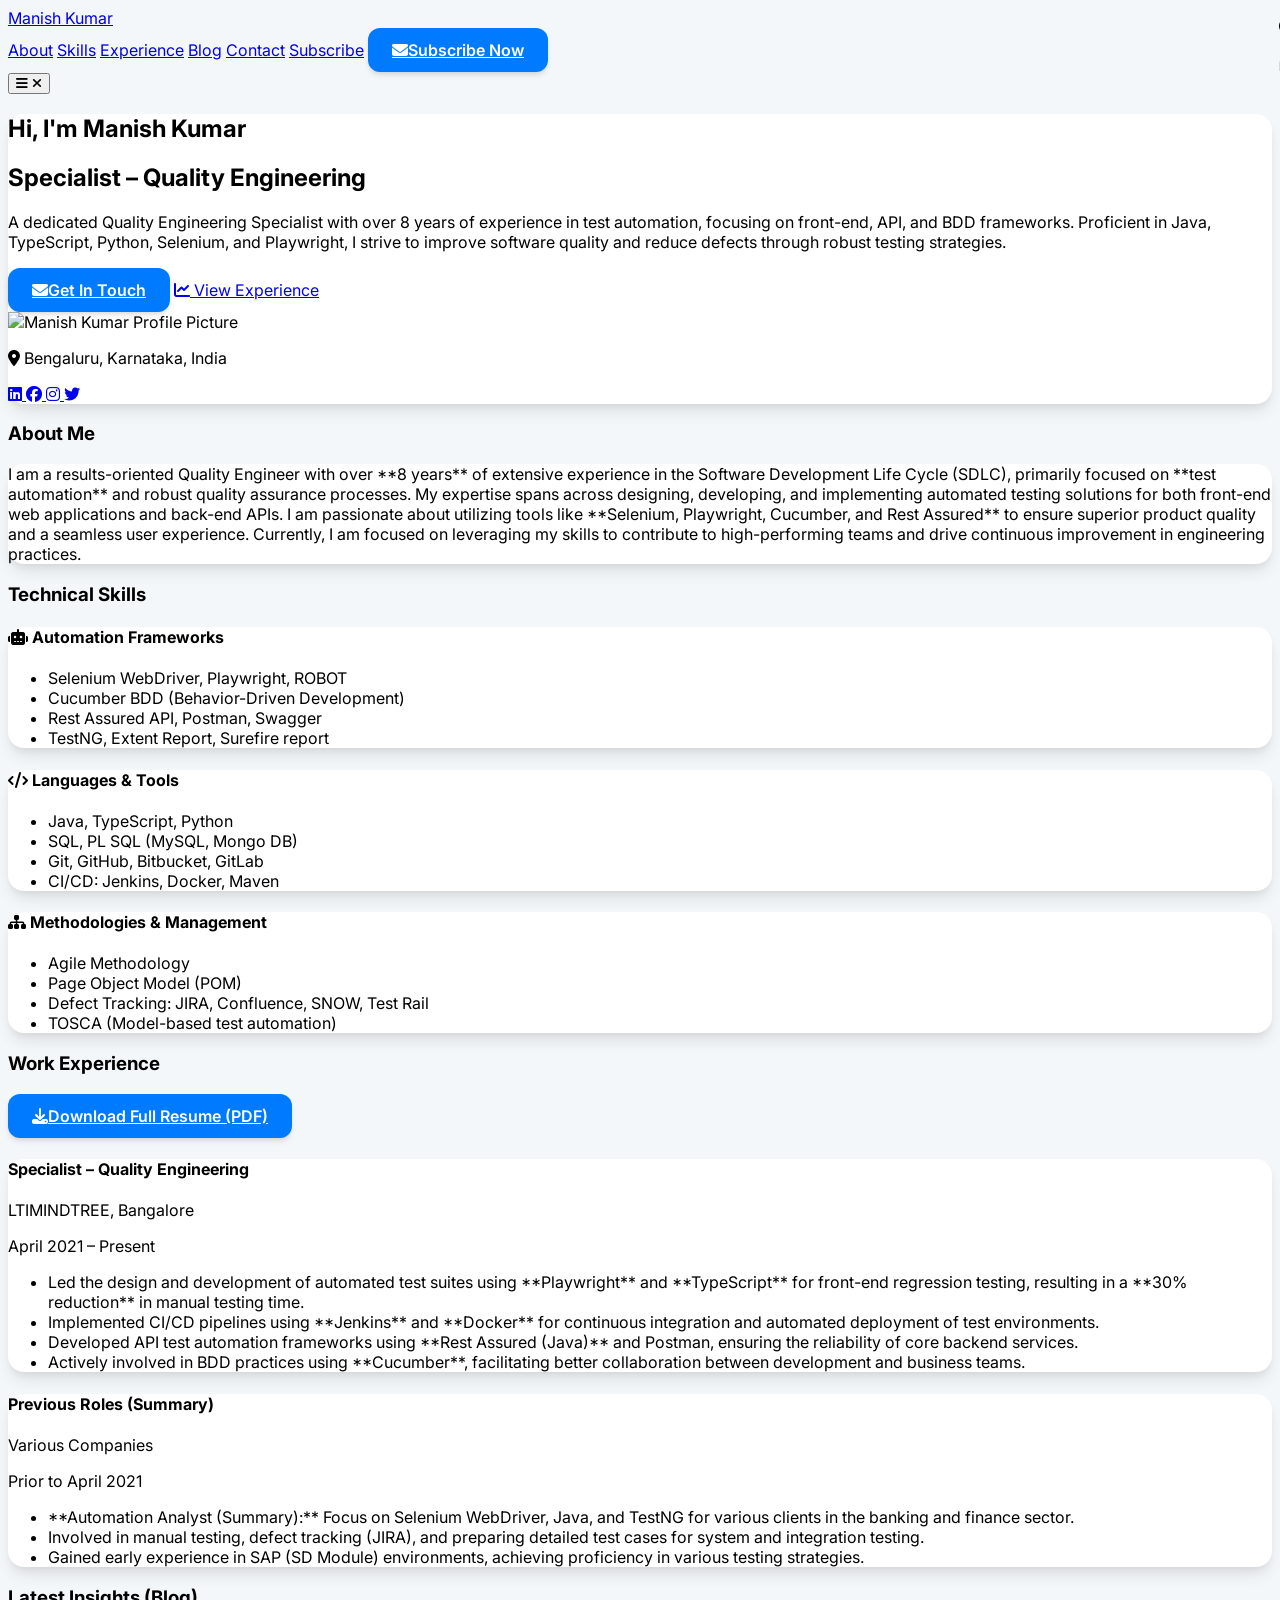
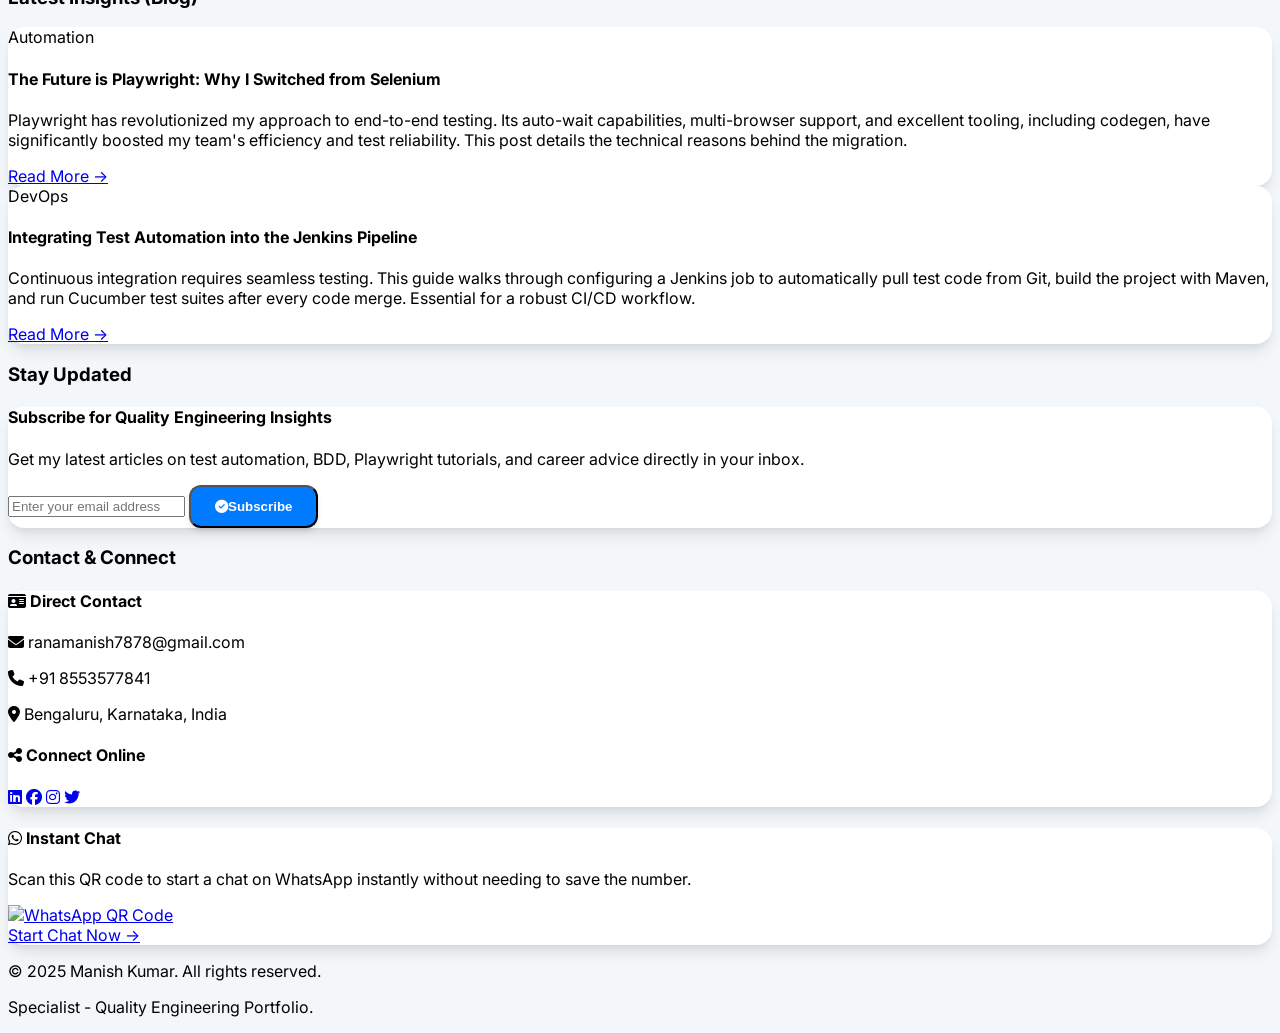
==== commit 4fef39bd: "Update index.html" ====
--- a/index.html
+++ b/index.html
@@ -3,748 +3,564 @@
 <head>
     <meta charset="UTF-8">
     <meta name="viewport" content="width=device-width, initial-scale=1.0">
-    <title>Manish CSE | Computer Science Engineer & Developer</title>
-    <!-- Load Tailwind CSS -->
+    <title>Manish Kumar - Specialist Quality Engineering</title>
     <script src="https://cdn.tailwindcss.com"></script>
-    <script>
-        tailwind.config = {
-            theme: {
-                extend: {
-                    fontFamily: {
-                        sans: ['Inter', 'sans-serif'],
-                    },
-                    colors: {
-                        'dark-bg': '#0F172A', // Slate 900
-                        'accent-blue': '#3B82F6', // Blue 500
-                        'soft-text': '#E2E8F0', // Slate 200
-                    }
-                }
-            }
-        }
-    </script>
+    <link href="https://fonts.googleapis.com/css2?family=Inter:wght@100..900&display=swap" rel="stylesheet">
+    <link rel="stylesheet" href="https://cdnjs.cloudflare.com/ajax/libs/font-awesome/6.5.2/css/all.min.css">
     <style>
-        /* Custom CSS for smooth scrolling and clean font loading */
-        @import url('https://fonts.googleapis.com/css2?family=Inter:wght@100..900&display=swap');
-        
+        /* Custom CSS for smooth transitions and modern design */
+        :root {
+            --primary-color: #007bff;
+            --secondary-color: #6c757d;
+        }
+
+        body {
+            font-family: 'Inter', sans-serif;
+            background-color: #f4f7f9;
+        }
+
+        /* Smooth scroll for anchor links */
         html {
             scroll-behavior: smooth;
-            font-family: 'Inter', sans-serif;
-        }
-        .section-header {
-            position: relative;
-            display: inline-block;
-            padding-bottom: 0.5rem; /* Space for the underline */
-        }
-        .section-header::after {
-            content: '';
-            position: absolute;
-            left: 0;
-            bottom: 0;
-            width: 50%;
-            height: 4px;
-            background-color: #3B82F6; /* accent-blue */
-            border-radius: 9999px;
-        }
-
-        /* Styling for the temporary message box instead of alert() */
+        }
+
+        /* Custom scrollbar for better aesthetics */
+        ::-webkit-scrollbar {
+            width: 8px;
+        }
+        ::-webkit-scrollbar-thumb {
+            background-color: var(--primary-color);
+            border-radius: 10px;
+        }
+        ::-webkit-scrollbar-track {
+            background-color: #e2e8f0;
+        }
+
+        /* --- HAMBURGER MENU FIX: ADD TRANSITIONS --- */
+        #mobile-menu {
+            transition: all 0.3s ease-in-out; /* Smooth transition for slide-down effect */
+            overflow: hidden;
+            max-height: 0;
+            opacity: 0;
+            /* Start state is hidden */
+        }
+        #mobile-menu.open {
+            max-height: 500px; /* Sufficient height to show all links */
+            opacity: 1;
+        }
+
+        /* Card and Button Styles */
+        .card {
+            background-color: white;
+            border-radius: 1rem;
+            box-shadow: 0 10px 15px -3px rgba(0, 0, 0, 0.1), 0 4px 6px -2px rgba(0, 0, 0, 0.05);
+            transition: transform 0.3s ease, box-shadow 0.3s ease;
+        }
+        .card:hover {
+            transform: translateY(-2px);
+            box-shadow: 0 20px 25px -5px rgba(0, 0, 0, 0.1), 0 10px 10px -5px rgba(0, 0, 0, 0.04);
+        }
+
+        .primary-button {
+            display: inline-flex;
+            align-items: center;
+            justify-content: center;
+            padding: 0.75rem 1.5rem;
+            border-radius: 0.75rem;
+            font-weight: 600;
+            color: white;
+            background-color: var(--primary-color);
+            transition: background-color 0.3s ease, transform 0.1s ease;
+            box-shadow: 0 4px 6px -1px rgba(0, 0, 0, 0.1), 0 2px 4px -2px rgba(0, 0, 0, 0.1);
+        }
+        .primary-button:hover {
+            background-color: #0056b3;
+            transform: translateY(-1px);
+        }
+
+        /* Message Box Styling */
         #message-box {
             position: fixed;
             top: 1rem;
             right: 1rem;
             z-index: 1000;
-            padding: 1rem;
-            border-radius: 0.5rem;
-            box-shadow: 0 4px 6px -1px rgba(0, 0, 0, 0.1), 0 2px 4px -2px rgba(0, 0, 0, 0.1);
-            transition: opacity 0.3s ease-in-out;
-            opacity: 0;
-            visibility: hidden;
+            transform: translateX(120%);
+            transition: transform 0.4s ease-out;
         }
         #message-box.show {
-            opacity: 1;
-            visibility: visible;
+            transform: translateX(0);
         }
     </style>
 </head>
-<body class="bg-dark-bg text-soft-text leading-relaxed">
-
-    <!-- Message Box (Used instead of alert/confirm) -->
-    <div id="message-box" class="bg-green-600 text-white"></div>
-
-
-    <!-- Header Navigation -->
-    <header class="sticky top-0 z-50 bg-dark-bg/95 backdrop-blur-sm shadow-xl">
-        <div class="max-w-6xl mx-auto px-4 sm:px-6 lg:px-8 py-4 flex justify-between items-center">
-            <a href="#" class="text-xl font-bold text-accent-blue tracking-wider">Manish Kumar</a>
-            
-            <!-- Desktop Navigation -->
-            <nav class="hidden md:flex items-center space-x-6">
-                <a href="#about" class="text-sm font-medium hover:text-accent-blue transition duration-150">About</a>
-                <a href="#experience" class="text-sm font-medium hover:text-accent-blue transition duration-150">Experience</a>
-                <a href="#projects" class="text-sm font-medium hover:text-accent-blue transition duration-150">Projects</a>
-                <a href="#blog" class="text-sm font-medium hover:text-accent-blue transition duration-150">Blog</a>
-                <a href="#contact" class="text-sm font-medium hover:text-accent-blue transition duration-150">Contact</a>
-                <!-- New Subscribe Button -->
-                <a href="#subscribe" class="px-4 py-2 bg-green-500 text-dark-bg font-semibold rounded-lg shadow-lg hover:bg-green-400 transition duration-300 transform hover:scale-105 ml-4">
-                    Subscribe
+<body class="bg-gray-50">
+
+    <!-- Message Box for Alerts and Notifications (Replaces alert()) -->
+    <div id="message-box" class="bg-white p-4 rounded-lg shadow-2xl border-l-4 border-blue-500 w-80">
+        <div id="message-icon" class="text-blue-500 inline-block align-top mr-3">
+            <i class="fas fa-info-circle text-xl"></i>
+        </div>
+        <div>
+            <h5 id="message-title" class="font-semibold text-gray-900">Notification</h5>
+            <p id="message-text" class="text-sm text-gray-600 mt-1"></p>
+        </div>
+    </div>
+
+    <!-- Header & Navigation -->
+    <header class="bg-white shadow-md sticky top-0 z-50">
+        <div class="max-w-7xl mx-auto px-4 sm:px-6 lg:px-8">
+            <div class="flex justify-between items-center h-20">
+                <!-- Logo/Name -->
+                <a href="#intro" class="text-2xl font-extrabold text-gray-900 tracking-tight hover:text-blue-600 transition duration-300">
+                    Manish Kumar
                 </a>
-            </nav>
-            
-            <!-- Mobile Menu Button (Hamburger/Close Icon) -->
-            <button id="mobile-menu-button" onclick="toggleMobileMenu()" class="md:hidden text-soft-text hover:text-accent-blue p-2 rounded-lg hover:bg-gray-800 transition duration-150" aria-label="Toggle navigation menu">
-                <!-- Hamburger Icon -->
-                <svg id="menu-icon" class="w-6 h-6" fill="none" stroke="currentColor" viewBox="0 0 24 24" xmlns="http://www.w3.org/2000/svg"><path stroke-linecap="round" stroke-linejoin="round" stroke-width="2" d="M4 6h16M4 12h16M4 18h16"></path></svg>
-                <!-- Close Icon (Hidden by default) -->
-                <svg id="close-icon" class="w-6 h-6 hidden" fill="none" stroke="currentColor" viewBox="0 0 24 24" xmlns="http://www.w3.org/2000/svg"><path stroke-linecap="round" stroke-linejoin="round" stroke-width="2" d="M6 18L18 6M6 6l12 12"></path></svg>
-            </button>
+
+                <!-- Desktop Navigation -->
+                <nav class="hidden md:flex space-x-8 items-center">
+                    <a href="#about" class="text-gray-600 hover:text-blue-600 font-medium transition duration-300">About</a>
+                    <a href="#skills" class="text-gray-600 hover:text-blue-600 font-medium transition duration-300">Skills</a>
+                    <a href="#experience" class="text-gray-600 hover:text-blue-600 font-medium transition duration-300">Experience</a>
+                    <a href="#blog" class="text-gray-600 hover:text-blue-600 font-medium transition duration-300">Blog</a>
+                    <a href="#contact" class="text-gray-600 hover:text-blue-600 font-medium transition duration-300">Contact</a>
+                    <a href="#subscribe" class="text-gray-600 hover:text-blue-600 font-medium transition duration-300">Subscribe</a>
+                    <a href="#subscribe" class="primary-button ml-4">
+                        <i class="fas fa-envelope mr-2"></i> Subscribe Now
+                    </a>
+                </nav>
+
+                <!-- Mobile Menu Button -->
+                <div class="md:hidden flex items-center">
+                    <button id="mobile-menu-button" type="button" class="inline-flex items-center justify-center p-2 rounded-md text-gray-400 hover:text-gray-500 hover:bg-gray-100 focus:outline-none transition duration-300" aria-expanded="false">
+                        <span class="sr-only">Open main menu</span>
+                        <i id="menu-icon-open" class="fas fa-bars h-6 w-6" aria-hidden="true"></i>
+                        <i id="menu-icon-close" class="fas fa-times h-6 w-6 hidden" aria-hidden="true"></i>
+                    </button>
+                </div>
+            </div>
         </div>
 
-        <!-- Mobile Menu Content (Hidden by default) -->
-        <div id="mobile-menu" class="hidden md:hidden pb-4">
-            <nav class="flex flex-col space-y-2 px-4 pt-2 pb-3 border-t border-gray-700">
-                <a href="#about" onclick="closeMobileMenu()" class="block px-3 py-2 text-base font-medium text-soft-text hover:bg-gray-700 hover:text-accent-blue rounded-md transition duration-150">About</a>
-                <a href="#experience" onclick="closeMobileMenu()" class="block px-3 py-2 text-base font-medium text-soft-text hover:bg-gray-700 hover:text-accent-blue rounded-md transition duration-150">Experience</a>
-                <a href="#projects" onclick="closeMobileMenu()" class="block px-3 py-2 text-base font-medium text-soft-text hover:bg-gray-700 hover:text-accent-blue rounded-md transition duration-150">Projects</a>
-                <a href="#blog" onclick="closeMobileMenu()" class="block px-3 py-2 text-base font-medium text-soft-text hover:bg-gray-700 hover:text-accent-blue rounded-md transition duration-150">Blog</a>
-                <a href="#contact" onclick="closeMobileMenu()" class="block px-3 py-2 text-base font-medium text-soft-text hover:bg-gray-700 hover:text-accent-blue rounded-md transition duration-150">Contact</a>
-                <a href="#subscribe" onclick="closeMobileMenu()" class="block text-center mt-2 px-3 py-2 bg-green-500 text-dark-bg font-bold rounded-md shadow-lg hover:bg-green-400 transition duration-300">
-                    Subscribe
+        <!-- Mobile Menu (Hidden by default, styled for transition) -->
+        <div id="mobile-menu" class="md:hidden bg-white shadow-lg">
+            <div class="pt-2 pb-3 space-y-1 px-2 sm:px-3">
+                <a href="#about" class="block px-3 py-2 rounded-md text-base font-medium text-gray-700 hover:bg-gray-50" onclick="toggleMobileMenu(event)">About</a>
+                <a href="#skills" class="block px-3 py-2 rounded-md text-base font-medium text-gray-700 hover:bg-gray-50" onclick="toggleMobileMenu(event)">Skills</a>
+                <a href="#experience" class="block px-3 py-2 rounded-md text-base font-medium text-gray-700 hover:bg-gray-50" onclick="toggleMobileMenu(event)">Experience</a>
+                <a href="#blog" class="block px-3 py-2 rounded-md text-base font-medium text-gray-700 hover:bg-gray-50" onclick="toggleMobileMenu(event)">Blog</a>
+                <a href="#contact" class="block px-3 py-2 rounded-md text-base font-medium text-gray-700 hover:bg-gray-50" onclick="toggleMobileMenu(event)">Contact</a>
+                <a href="#subscribe" class="block px-3 py-2 rounded-md text-base font-medium text-gray-700 hover:bg-gray-50" onclick="toggleMobileMenu(event)">Subscribe</a>
+                <a href="#subscribe" class="primary-button mx-3 my-2 w-full" onclick="toggleMobileMenu(event)">
+                    <i class="fas fa-envelope mr-2"></i> Subscribe Now
                 </a>
-            </nav>
+            </div>
         </div>
     </header>
 
-    <!-- Main Content Area -->
-    <main class="max-w-6xl mx-auto px-4 sm:px-6 lg:px-8 py-12 md:py-20">
-
-        <!-- 1. Introduction Section (Updated to include profile image, location, and social links) -->
-        <section id="intro" class="mb-24 md:mb-32 pt-10">
-            <div class="grid md:grid-cols-12 gap-12 items-center">
+    <!-- Main Content -->
+    <main class="max-w-7xl mx-auto px-4 sm:px-6 lg:px-8 py-12 space-y-24">
+
+        <!-- Introduction Section -->
+        <section id="intro" class="card p-8 md:p-12">
+            <div class="grid grid-cols-1 md:grid-cols-3 gap-8 items-center">
                 
-                <!-- Left Column: Text Content (takes 7 columns on desktop) -->
-                <div class="md:col-span-7">
-                    <p class="text-lg text-accent-blue font-semibold mb-2">Hello, I'm</p>
-                    <h1 class="text-6xl sm:text-7xl font-extrabold text-white mb-4">Manish Kumar</h1>
-                    <h2 class="text-3xl sm:text-4xl font-semibold text-gray-400 mb-6">Specialist – Quality Engineering @ LTIMindtree.</h2>
-                    <p class="text-xl text-gray-300">
-                        Career Objective: Improve software quality, meet customer expectations and reduce defects by supporting proven software quality practices and implementing practical and effective process improvement methods.
+                <!-- Text Content (Left Side) -->
+                <div class="md:col-span-2 order-2 md:order-1">
+                    <h1 class="text-4xl sm:text-5xl font-extrabold text-gray-900 leading-tight">
+                        Hi, I'm <span class="text-blue-600">Manish Kumar</span>
+                    </h1>
+                    <h2 class="text-xl sm:text-2xl font-semibold text-gray-700 mt-2">
+                        Specialist – Quality Engineering
+                    </h2>
+                    <p class="mt-4 text-gray-600 text-lg max-w-2xl">
+                        A dedicated Quality Engineering Specialist with over 8 years of experience in test automation, focusing on front-end, API, and BDD frameworks. Proficient in Java, TypeScript, Python, Selenium, and Playwright, I strive to improve software quality and reduce defects through robust testing strategies.
                     </p>
-                    <div class="mt-8 flex space-x-4">
-                        <a href="#projects" class="px-6 py-3 bg-accent-blue text-white font-medium rounded-lg shadow-lg hover:bg-blue-600 transition duration-300 transform hover:scale-105">View Projects</a>
-                        <a href="#subscribe" class="px-6 py-3 border border-green-500 text-green-400 font-medium rounded-lg hover:bg-green-900/30 transition duration-300">Subscribe for Updates</a>
+                    <div class="mt-8 flex flex-wrap gap-4">
+                        <a href="#contact" class="primary-button">
+                            <i class="fas fa-envelope mr-2"></i> Get In Touch
+                        </a>
+                        <a href="#experience" class="bg-gray-200 text-gray-800 font-medium py-3 px-6 rounded-xl hover:bg-gray-300 transition duration-300 flex items-center">
+                            <i class="fas fa-chart-line mr-2"></i> View Experience
+                        </a>
                     </div>
                 </div>
-
-                <!-- Right Column: Profile Image (takes 5 columns on desktop) -->
-                <div class="md:col-span-5 flex flex-col items-center md:items-end order-first md:order-last text-center md:text-right">
-                    <!-- Image Container -->
-                    <div class="w-64 h-64 sm:w-80 sm:h-80 md:w-full md:max-w-xs overflow-hidden rounded-full border-4 border-accent-blue shadow-2xl shadow-blue-500/50">
-                        <!-- Image source is the uploaded file name: MyPicture.jpg -->
-                        <img 
-                            src="MyPicture.jpg" 
-                            alt="Manish Kumar - Specialist Quality Engineering" 
-                            class="w-full h-full object-cover transition duration-500 ease-in-out hover:scale-105"
-                            onerror="this.onerror=null; this.src='https://placehold.co/800x800/0F172A/3B82F6?text=MK';"
-                        />
+                
+                <!-- Image & Socials (Right Side) -->
+                <div class="md:col-span-1 flex flex-col items-center order-1 md:order-2">
+                    <!-- Image -->
+                    <div class="relative w-48 h-48 md:w-64 md:h-64 mb-4">
+                        <img src="uploaded:MyPicture.jpg-30211f90-91e1-4dc1-8f88-7d981c3dada5" alt="Manish Kumar Profile Picture" class="rounded-full object-cover w-full h-full border-4 border-blue-500 shadow-xl transition transform hover:scale-[1.02]">
+                        <div class="absolute inset-0 rounded-full ring-4 ring-blue-100/50 pointer-events-none"></div>
                     </div>
                     
-                    <!-- Location Tag -->
-                    <p class="mt-4 text-xl font-medium text-gray-400">
-                        <svg xmlns="http://www.w3.org/2000/svg" class="w-5 h-5 inline-block mr-2 text-red-500" viewBox="0 0 24 24" fill="currentColor">
-                            <path d="M12 2C8.13 2 5 5.13 5 9c0 5.25 7 13 7 13s7-7.75 7-13c0-3.87-3.13-7-7-7zm0 9.5c-1.38 0-2.5-1.12-2.5-2.5s1.12-2.5 2.5-2.5 2.5 1.12 2.5 2.5-1.12 2.5-2.5 2.5z"/>
-                        </svg>
-                        Bengaluru, Karnataka, India
+                    <!-- Location -->
+                    <p class="text-gray-600 text-sm font-medium flex items-center mb-4">
+                        <i class="fas fa-map-marker-alt text-blue-500 mr-2"></i> Bengaluru, Karnataka, India
                     </p>
 
-                    <!-- Social Media Icons (New Addition) -->
-                    <div class="mt-4 flex space-x-4 justify-center md:justify-end">
-                        <!-- LinkedIn -->
-                        <a href="https://www.linkedin.com/in/manish-kumar-323bba78/" target="_blank" class="text-gray-400 hover:text-accent-blue transition duration-300 transform hover:scale-110" aria-label="LinkedIn Profile">
-                            <svg class="w-8 h-8" fill="currentColor" viewBox="0 0 24 24" aria-hidden="true"><path d="M20.5 2h-17A1.5 1.5 0 002 3.5v17A1.5 1.5 0 003.5 22h17a1.5 1.5 0 001.5-1.5v-17A1.5 1.5 0 0020.5 2zM8 19H5v-9h3v9zM6.5 8.25A1.75 1.75 0 118.25 6.5 1.75 1.75 0 016.5 8.25zM19 19h-3v-4.72c0-1.19-.48-1.59-1.31-1.59-1.31 0-1.69.96-1.69 2.48V19h-3v-9h3v1.39c.65-.95 1.25-1.64 2.85-1.64 2.07 0 3.65 1.37 3.65 4.38V19z"/></svg>
-                        </a>
-                        <!-- Facebook -->
-                        <a href="https://www.facebook.com/RanaManishSinghCSE" target="_blank" class="text-gray-400 hover:text-accent-blue transition duration-300 transform hover:scale-110" aria-label="Facebook Profile">
-                            <svg class="w-8 h-8" fill="currentColor" viewBox="0 0 24 24" aria-hidden="true"><path d="M22.7 0H1.3C.58 0 0 .58 0 1.3V22.7c0 .72.58 1.3 1.3 1.3H12V14.7h-3v-3h3V8.7c0-3.1 1.84-4.79 4.67-4.79 1.33 0 2.47.1 2.8.14V7.5H18.5c-1.48 0-1.78.7-1.78 1.76V11.7h3l-.52 3H15V24h7.7c.72 0 1.3-.58 1.3-1.3V1.3c0-.72-.58-1.3-1.3-1.3z"/></svg>
-                        </a>
-                        <!-- Instagram -->
-                        <a href="https://www.instagram.com/talk2_manishsinghrana/" target="_blank" class="text-gray-400 hover:text-accent-blue transition duration-300 transform hover:scale-110" aria-label="Instagram Profile">
-                            <svg class="w-8 h-8" fill="currentColor" viewBox="0 0 24 24" aria-hidden="true"><path d="M12 2.163c3.204 0 3.58.013 4.85.071 1.178.056 1.954.236 2.658.517.653.265 1.22.64 1.76.64.54 0 1.107-.375 1.76-.64.704-.281 1.48-.461 2.658-.517 1.27-.058 1.646-.071 4.85-.071zm0 2.138c3.15 0 3.49.012 4.74.07 1.14.055 1.76.223 2.37.47.58.23 1.05.52 1.54.91.49.39.78.86 1.01 1.44.24.61.41 1.23.47 2.37.058 1.25.07 1.59.07 4.74s-.012 3.49-.07 4.74c-.055 1.14-.223 1.76-.47 2.37-.23.58-.52 1.05-.91 1.54-.39.49-.86.78-1.44 1.01-.61.24-1.23.41-2.37.47-1.25.058-1.59.07-4.74.07s-3.49-.012-4.74-.07c-1.14-.055-1.76-.223-2.37-.47-.58-.23-1.05-.52-1.54-.91-.49-.39-.78-.86-1.01-1.44-.24-.61-.41-1.23-.47-2.37-.058-1.25-.07-1.59-.07-4.74s.012-3.49.07-4.74c.055-1.14.223-1.76.47-2.37.23-.58.52-1.05.91-1.54.39-.49.86-.78 1.44-1.01.61-.24 1.23-.41 2.37-.47C8.51 4.293 8.85 4.28 12 4.28zM12 7.863c-2.296 0-4.137 1.84-4.137 4.137s1.84 4.137 4.137 4.137 4.137-1.84 4.137-4.137-1.84-4.137-4.137-4.137zm0 2.138c1.15 0 2.05.9 2.05 2.05s-.9 2.05-2.05 2.05-2.05-.9-2.05-2.05.9-2.05 2.05-2.05zm6.577-3.665c-.58 0-1.05.47-1.05 1.05s.47 1.05 1.05 1.05 1.05-.47 1.05-1.05-.47-1.05-1.05-1.05z"/></svg>
-                        </a>
-                        <!-- Twitter (X) -->
-                        <a href="https://x.com/Talk2ManishRana" target="_blank" class="text-gray-400 hover:text-accent-blue transition duration-300 transform hover:scale-110" aria-label="X (Twitter) Profile">
-                            <svg class="w-8 h-8" fill="currentColor" viewBox="0 0 24 24" aria-hidden="true"><path d="M18.244 2.25h3.308l-7.227 8.261 8.504 11.238h-7.143l-5.321-7.062-6.505 7.062h-3.308l7.66-8.736L2.99 2.25h7.33l4.745 6.404L18.244 2.25zm-2.88 15.118H18.7l-7.086-9.289-5.127 6.69z"/></svg>
+                    <!-- Social Media Icons -->
+                    <div class="flex space-x-4 text-xl">
+                        <a href="https://www.linkedin.com/in/manish-kumar-323bba78/" target="_blank" rel="noopener noreferrer" class="text-gray-600 hover:text-blue-700 transition duration-300">
+                            <i class="fab fa-linkedin"></i>
+                        </a>
+                        <a href="https://www.facebook.com/RanaManishSinghCSE" target="_blank" rel="noopener noreferrer" class="text-gray-600 hover:text-blue-700 transition duration-300">
+                            <i class="fab fa-facebook"></i>
+                        </a>
+                        <a href="https://www.instagram.com/talk2_manishsinghrana/" target="_blank" rel="noopener noreferrer" class="text-gray-600 hover:text-pink-600 transition duration-300">
+                            <i class="fab fa-instagram"></i>
+                        </a>
+                        <a href="https://x.com/Talk2ManishRana" target="_blank" rel="noopener noreferrer" class="text-gray-600 hover:text-gray-900 transition duration-300">
+                            <i class="fab fa-twitter"></i>
                         </a>
                     </div>
                 </div>
             </div>
         </section>
 
-        <!-- 2. About Section -->
-        <section id="about" class="py-12 md:py-16 border-t border-gray-800">
-            <h3 class="text-4xl font-bold section-header mb-8">About Me</h3>
-            <div class="grid md:grid-cols-3 gap-12">
-                <div class="md:col-span-2 text-gray-300 space-y-4">
-                    <p>I am Manish Kumar, bringing over <a href="#experience" class="text-accent-blue hover:underline font-semibold transition duration-150">10.5 years of comprehensive experience</a> in Quality Assurance across diverse domains including Retail, Healthcare, Ed-Tech, and Insurance. My multifaceted expertise spans designing and delivering robust automation frameworks leveraging <span class="font-bold text-white">Selenium WebDriver with Java</span>, orchestrated through TestNG for efficient test management.</p>
-                    <p>Currently, I am contributing my expertise at <span class="font-bold text-white">LTIMindtree</span> for the past five years, collaborating closely with a global, multi-geographic US-based client. My role involves navigating complex, multinational project landscapes, delivering high-quality QA solutions that align with dynamic business requirements and regulatory standards across regions. Leveraging advanced automation frameworks and cutting-edge technologies, I ensure scalable and efficient testing practices that drive client satisfaction and operational excellence.</p>
-                    <p>I have hands-on experience integrating <span class="font-bold text-white">Continuous Integration and Continuous Deployment pipelines using Jenkins</span>, along with executing automated tests on scalable <span class="font-bold text-white">EC2 instances</span> to ensure reliable and efficient test executions. My API automation proficiency encompasses <span class="font-bold text-white">RestAssured and Postman</span>, enabling end-to-end validation of service layers with precision.</p>
-                    <p>For development and scripting, I proficiently use IntelliJ IDEA, Eclipse, and Visual Studio Code, complemented by <span class="font-bold text-white">Maven</span> as the build automation tool, streamlining project builds and dependency management.</p>
-                    <p>In leadership and team management, I excel at aligning QA teams with evolving client requirements, driving agile practices through active participation in daily stand-ups, sprint planning, and grooming sessions. I collaborate closely with Product Owners, Scrum Masters, development teams, and stakeholders to ensure seamless communication, timely delivery, and alignment with business goals.</p>
-                </div>
-                <div class="md:col-span-1">
-                    <h4 class="text-xl font-semibold text-white mb-4">Core Stack & Skills</h4>
-                    <ul class="grid grid-cols-2 gap-2 text-sm text-gray-400">
-                        <li>Java </li>
-                        <li>Python </li>
-                        <li>Selenium WebDriver, ROBOT, TestNG, Playwright</li>
-                        <li>TOSCA is a model-based test automation tool developed by Tricentis. Certificate</li>
-                        <li>Git, GitHub, Bit bucket, GitLab</li>
-                        <li>RESTful APIs</li>
+        <!-- About Section -->
+        <section id="about" class="space-y-6">
+            <h3 class="text-3xl font-bold text-gray-800 border-b pb-2">About Me</h3>
+            <div class="card p-8">
+                <p class="text-lg text-gray-600 leading-relaxed">
+                    I am a results-oriented Quality Engineer with over **8 years** of extensive experience in the Software Development Life Cycle (SDLC), primarily focused on **test automation** and robust quality assurance processes. My expertise spans across designing, developing, and implementing automated testing solutions for both front-end web applications and back-end APIs. I am passionate about utilizing tools like **Selenium, Playwright, Cucumber, and Rest Assured** to ensure superior product quality and a seamless user experience. Currently, I am focused on leveraging my skills to contribute to high-performing teams and drive continuous improvement in engineering practices.
+                </p>
+            </div>
+        </section>
+
+        <!-- Skills Section -->
+        <section id="skills" class="space-y-6">
+            <h3 class="text-3xl font-bold text-gray-800 border-b pb-2">Technical Skills</h3>
+            <div class="grid grid-cols-1 md:grid-cols-2 lg:grid-cols-3 gap-6">
+                
+                <!-- Automation Tools -->
+                <div class="card p-6">
+                    <h4 class="text-xl font-semibold text-blue-600 mb-4 flex items-center"><i class="fas fa-robot mr-3"></i> Automation Frameworks</h4>
+                    <ul class="space-y-2 text-gray-600">
+                        <li>Selenium WebDriver, Playwright, ROBOT</li>
+                        <li>Cucumber BDD (Behavior-Driven Development)</li>
+                        <li>Rest Assured API, Postman, Swagger</li>
+                        <li>TestNG, Extent Report, Surefire report</li>
+                    </ul>
+                </div>
+
+                <!-- Programming Languages -->
+                <div class="card p-6">
+                    <h4 class="text-xl font-semibold text-blue-600 mb-4 flex items-center"><i class="fas fa-code mr-3"></i> Languages & Tools</h4>
+                    <ul class="space-y-2 text-gray-600">
+                        <li>Java, TypeScript, Python</li>
+                        <li>SQL, PL SQL (MySQL, Mongo DB)</li>
+                        <li>Git, GitHub, Bitbucket, GitLab</li>
+                        <li>CI/CD: Jenkins, Docker, Maven</li>
+                    </ul>
+                </div>
+
+                <!-- Methodologies & Management -->
+                <div class="card p-6">
+                    <h4 class="text-xl font-semibold text-blue-600 mb-4 flex items-center"><i class="fas fa-sitemap mr-3"></i> Methodologies & Management</h4>
+                    <ul class="space-y-2 text-gray-600">
                         <li>Agile Methodology</li>
-                        <li>CI/CD (Jenkins/Git)</li>
+                        <li>Page Object Model (POM)</li>
+                        <li>Defect Tracking: JIRA, Confluence, SNOW, Test Rail</li>
+                        <li>TOSCA (Model-based test automation)</li>
                     </ul>
                 </div>
             </div>
         </section>
 
-        <!-- 3. Experience Section (Detailed Timeline) -->
-        <section id="experience" class="py-12 md:py-16 border-t border-gray-800">
-            <h3 class="text-4xl font-bold section-header mb-12">Professional Experience</h3>
-
-            <div class="space-y-12">
-                
-                <!-- Job 1: LTIMindtree -->
-                <div class="relative pl-8 group">
-                    <!-- Timeline Dot and Line -->
-                    <div class="absolute w-2 h-full bg-gray-700 rounded-full left-0 top-0">
-                        <div class="absolute w-4 h-4 bg-accent-blue rounded-full -left-1 top-0 opacity-100 transition duration-300 transform group-hover:scale-110"></div>
-                    </div>
-                    <p class="text-sm font-medium text-gray-400 mb-1">April 2021 – Present</p>
-                    <h4 class="text-2xl font-semibold text-white">Specialist – Quality Engineering</h4>
-                    <p class="text-accent-blue font-medium mb-3">LTIMindtree, Bangalore</p>
-                    
-                    <p class="text-gray-300 mb-4 font-medium">Key Contributions & Projects (L'Oréal & Bekaert):</p>
-                    <ul class="list-disc ml-5 text-gray-300 space-y-2">
-                        <li>Lead role for global <span class="font-bold text-white">E-commerce (L'Oréal)</span> and <span class="font-bold text-white">Retail (Bekaert)</span> projects, handling <span class="font-bold text-white">Web, Mobile, and API testing</span>.</li>
-                        <li>Designed and maintained automation frameworks using <span class="font-bold text-white">Selenium with Java (TestNG)</span>, <span class="font-bold text-white">Playwright</span>, and <span class="font-bold text-white">ROBOT</span> Frameworks.</li>
-                        <li>Executed daily automation runs via <span class="font-bold text-white">Jenkins CI/CD pipeline</span> and utilized <span class="font-bold text-white">Bitbucket</span> for version control.</li>
-                        <li>Proficiently utilized management tools including <span class="font-bold text-white">Microsoft Azure, JIRA, Confluence, and Test Rail</span> for tracking and reporting.</li>
-                        <li>Involved in <span class="font-bold text-white">BDD (Behavior Driven Testing)</span> for feature execution and provided estimations on Azure DevOps user stories.</li>
+        <!-- Experience Section -->
+        <section id="experience" class="space-y-6">
+            <div class="flex justify-between items-center border-b pb-2">
+                <h3 class="text-3xl font-bold text-gray-800">Work Experience</h3>
+                <a href="uploaded:ManishKumar_Automation.pdf" download="ManishKumar_Automation.pdf" class="primary-button text-sm flex-shrink-0">
+                    <i class="fas fa-download mr-2"></i> Download Full Resume (PDF)
+                </a>
+            </div>
+            
+            <div class="space-y-8">
+                <!-- Job 1 -->
+                <div class="card p-6">
+                    <h4 class="text-2xl font-bold text-gray-800">Specialist – Quality Engineering</h4>
+                    <p class="text-blue-600 font-semibold mt-1">LTIMINDTREE, Bangalore</p>
+                    <p class="text-sm text-gray-500 mt-1">April 2021 – Present</p>
+                    <ul class="list-disc list-inside mt-4 text-gray-700 space-y-2">
+                        <li>Led the design and development of automated test suites using **Playwright** and **TypeScript** for front-end regression testing, resulting in a **30% reduction** in manual testing time.</li>
+                        <li>Implemented CI/CD pipelines using **Jenkins** and **Docker** for continuous integration and automated deployment of test environments.</li>
+                        <li>Developed API test automation frameworks using **Rest Assured (Java)** and Postman, ensuring the reliability of core backend services.</li>
+                        <li>Actively involved in BDD practices using **Cucumber**, facilitating better collaboration between development and business teams.</li>
                     </ul>
                 </div>
 
-                <!-- Job 2: Indium Software (India) Pvt. Ltd. -->
-                <div class="relative pl-8 group">
-                    <!-- Timeline Dot and Line -->
-                    <div class="absolute w-2 h-full bg-gray-700 rounded-full left-0 top-0">
-                        <div class="absolute w-4 h-4 bg-accent-blue rounded-full -left-1 top-0 opacity-100 transition duration-300 transform group-hover:scale-110"></div>
-                    </div>
-                    <p class="text-sm font-medium text-gray-400 mb-1">October 2017 – April 2021</p>
-                    <h4 class="text-2xl font-semibold text-white">Quality Assurance Engineer</h4>
-                    <p class="text-accent-blue font-medium mb-3">Indium Software (India) Pvt. Ltd.</p>
-
-                    <p class="text-gray-300 mb-4 font-medium">Key Contributions & Projects (Embibe, TIMS-SES & Ashton Woods):</p>
-                    <ul class="list-disc ml-5 text-gray-300 space-y-2">
-                        <li>Responsible for end-to-end QA for projects in <span class="font-bold text-white">Ed-Tech (Embibe)</span> and <span class="font-bold text-white">Insurance (TIMS-SES)</span> domains.</li>
-                        <li>Developed and executed automation scripts using <span class="font-bold text-white">ROBOT Framework</span> with Python.</li>
-                        <li>Performed back-end testing using <span class="font-bold text-white">POSTMAN</span> and querying databases like <span class="font-bold text-white">MongoDB</span> and <span class="font-bold text-white">Postgres SQL</span> via Putty.</li>
-                        <li>Expertise in <span class="font-bold text-white">Black Box testing</span>, <span class="font-bold text-white">Regression testing</span>, and defect tracking using <span class="font-bold text-white">JIRA</span> and <span class="font-bold text-white">Test Rail</span>.</li>
-                        <li>Managed daily scrum calls and prepared weekly/monthly status reports for stakeholders.</li>
+                <!-- Job 2 (Placeholder/Template) -->
+                <div class="card p-6 opacity-75">
+                    <h4 class="text-2xl font-bold text-gray-800">Previous Roles (Summary)</h4>
+                    <p class="text-blue-600 font-semibold mt-1">Various Companies</p>
+                    <p class="text-sm text-gray-500 mt-1">Prior to April 2021</p>
+                    <ul class="list-disc list-inside mt-4 text-gray-700 space-y-2">
+                        <li>**Automation Analyst (Summary):** Focus on Selenium WebDriver, Java, and TestNG for various clients in the banking and finance sector.</li>
+                        <li>Involved in manual testing, defect tracking (JIRA), and preparing detailed test cases for system and integration testing.</li>
+                        <li>Gained early experience in SAP (SD Module) environments, achieving proficiency in various testing strategies.</li>
                     </ul>
                 </div>
-
-                <!-- Job 3: Kaspon Networks Pvt. Ltd. (Client Merrill Corporation) -->
-                <div class="relative pl-8 group">
-                    <!-- Timeline Dot and Line -->
-                    <div class="absolute w-2 h-full bg-gray-700 rounded-full left-0 top-0">
-                        <div class="absolute w-4 h-4 bg-accent-blue rounded-full -left-1 top-0 opacity-100 transition duration-300 transform group-hover:scale-110"></div>
-                    </div>
-                    <p class="text-sm font-medium text-gray-400 mb-1">February 2017 – October 2017</p>
-                    <h4 class="text-2xl font-semibold text-white">Quality Assurance (Client: Merrill Corporation)</h4>
-                    <p class="text-accent-blue font-medium mb-3">Kaspon Networks Pvt. Ltd.</p>
-                    <p class="text-gray-300">Focused on quality assurance for client-specific projects, ensuring reliable delivery and maintaining documentation.</p>
-                </div>
-
-                <!-- Job 4: SrinSoft Technologies Pvt. Ltd. -->
-                <div class="relative pl-8 group">
-                    <!-- Timeline Dot and Line -->
-                    <div class="absolute w-2 h-full bg-gray-700 rounded-full left-0 top-0">
-                        <div class="absolute w-4 h-4 bg-accent-blue rounded-full -left-1 top-0 opacity-100 transition duration-300 transform group-hover:scale-110"></div>
-                    </div>
-                    <p class="text-sm font-medium text-gray-400 mb-1">March 2016 – November 2016</p>
-                    <h4 class="text-2xl font-semibold text-white">Quality Assurance Engineer</h4>
-                    <p class="text-accent-blue font-medium mb-3">SrinSoft Technologies Pvt. Ltd.</p>
-                    <ul class="list-disc ml-5 text-gray-300 space-y-2">
-                        <li>Tested a digital platform for <span class="font-bold text-white">truck booking and tracking systems</span> (Eagle Group project).</li>
-                        <li>Involved in the entire STLC, focusing on test case creation and execution (Functional, Performance, System testing).</li>
-                    </ul>
-                </div>
-
-                <!-- Job 5: Manpower Services India Private Limited. (Client HP E) -->
-                <div class="relative pl-8 group">
-                    <!-- Timeline Dot and Line -->
-                    <div class="absolute w-2 h-full bg-gray-700 rounded-full left-0 top-0">
-                        <div class="absolute w-4 h-4 bg-accent-blue rounded-full -left-1 top-0 opacity-100 transition duration-300 transform group-hover:scale-110"></div>
-                    </div>
-                    <p class="text-sm font-medium text-gray-400 mb-1">March 2015 – November 2015</p>
-                    <h4 class="text-2xl font-semibold text-white">Trainee (Client: HPE/HPI)</h4>
-                    <p class="text-accent-blue font-medium mb-3">Manpower Services India Private Limited.</p>
-                    <ul class="list-disc ml-5 text-gray-300 space-y-2">
-                        <li>Involved in the HPE/HPI split project, testing <span class="font-bold text-white">SAP (SD Module)</span> functionality.</li>
-                        <li>Focused on understanding requirements, preparing test cases, and initial exposure to defect reporting in JIRA.</li>
-                    </ul>
-                </div>
-                
-            </div>
-            <!-- Download Resume Link -->
-            <a href="ManishKumar_Automation.pdf" download="Manish_Kumar_Resume.pdf" class="inline-block mt-12 px-6 py-3 bg-accent-blue text-white font-medium rounded-lg shadow-lg hover:bg-blue-600 transition duration-300 transform hover:scale-105">Download Full Resume (PDF) &rarr;</a>
-        </section>
-
-        <!-- 4. Projects Section (Updated with detailed client projects) -->
-        <section id="projects" class="py-12 md:py-16 border-t border-gray-800">
-            <h3 class="text-4xl font-bold section-header mb-12">Key QA Projects</h3>
-            
-            <div class="space-y-10">
-                
-                <!-- Project Card 1: L'Oréal -->
-                <div class="p-6 bg-gray-800 rounded-xl shadow-xl hover:shadow-2xl hover:border-accent-blue border-t-4 border-gray-800 hover:border-accent-blue transition duration-300">
-                    <div class="flex flex-col sm:flex-row justify-between items-start sm:items-center mb-3">
-                        <h4 class="text-2xl font-bold text-white">L’Oréal E-commerce Platform QA (US/LATAM/CAN/Mexico)</h4>
-                        <span class="text-sm text-gray-400 mt-1 sm:mt-0 font-medium whitespace-nowrap">Oct 2021 – Present | Automation Lead</span>
-                    </div>
-                    <p class="text-gray-300 mb-4">Core domain in global <span class="font-bold text-white">E-commerce</span> (Cosmetics). Focused on Web, Mobile, and API testing across Dev, Pre-prod, and Production environments for multiple regions. Involved in daily script execution post-deployment and weekly GTM runs.</p>
-                    <p class="text-sm font-semibold text-soft-text mb-2">Key Responsibilities:</p>
-                    <ul class="list-disc ml-5 text-sm text-gray-400 space-y-1 mb-4">
-                        <li>Designed and executed automation scripts using <span class="font-bold text-white">Selenium with Java/TestNG</span> and <span class="font-bold text-white">Playwright</span>.</li>
-                        <li>Managed daily automation runs via <span class="font-bold text-white">Jenkins CI/CD pipeline</span> and maintained updated scripts on <span class="font-bold text-white">Bitbucket</span>.</li>
-                        <li>Provided estimations on Azure DevOps user stories and utilized tools like <span class="font-bold text-white">Browser Stack</span> and <span class="font-bold text-white">AWS Workspace</span>.</li>
-                    </ul>
-                    <div class="flex flex-wrap gap-2">
-                        <span class="bg-blue-900/50 text-xs text-accent-blue px-3 py-1 rounded-full">Java/Selenium/TestNG</span>
-                        <span class="bg-blue-900/50 text-xs text-accent-blue px-3 py-1 rounded-full">Playwright</span>
-                        <span class="bg-blue-900/50 text-xs text-accent-blue px-3 py-1 rounded-full">Jenkins CI/CD</span>
-                        <span class="bg-blue-900/50 text-xs text-accent-blue px-3 py-1 rounded-full">Microsoft Azure</span>
-                        <span class="bg-blue-900/50 text-xs text-accent-blue px-3 py-1 rounded-full">E-commerce</span>
-                    </div>
-                </div>
-
-                <!-- Project Card 2: Bekaert -->
-                <div class="p-6 bg-gray-800 rounded-xl shadow-xl hover:shadow-2xl hover:border-accent-blue border-t-4 border-gray-800 hover:border-accent-blue transition duration-300">
-                    <div class="flex flex-col sm:flex-row justify-between items-start sm:items-center mb-3">
-                        <h4 class="text-2xl font-bold text-white">Bekaert Retail & Manufacturing QA</h4>
-                        <span class="text-sm text-gray-400 mt-1 sm:mt-0 font-medium whitespace-nowrap">Apr 2021 – Oct 2021 | Test Specialist</span>
-                    </div>
-                    <p class="text-gray-300 mb-4">Focused on Retail and Manufacturing domains (Steel Wire/Synthetic solutions). Key contributor to test scenarios execution based on <span class="font-bold text-white">Behavior Driven Testing (BDD)</span> methodologies.</p>
-                    <p class="text-sm font-semibold text-soft-text mb-2">Key Responsibilities:</p>
-                    <ul class="list-disc ml-5 text-sm text-gray-400 space-y-1 mb-4">
-                        <li>Created automation reports using the custom <span class="font-bold text-white">Digital Automation Framework (DAF)</span>.</li>
-                        <li>Executed and created Test Plans, Test Designs, and Test Cases for features.</li>
-                        <li>Involved in various standard testing strategies: Unit, Integration, Operation, and System tests.</li>
-                    </ul>
-                    <div class="flex flex-wrap gap-2">
-                        <span class="bg-blue-900/50 text-xs text-accent-blue px-3 py-1 rounded-full">Python</span>
-                        <span class="bg-blue-900/50 text-xs text-accent-blue px-3 py-1 rounded-full">BDD</span>
-                        <span class="bg-blue-900/50 text-xs text-accent-blue px-3 py-1 rounded-full">DAF</span>
-                        <span class="bg-blue-900/50 text-xs text-accent-blue px-3 py-1 rounded-full">AEM / Magento</span>
-                        <span class="bg-blue-900/50 text-xs text-accent-blue px-3 py-1 rounded-full">Retail Domain</span>
-                    </div>
-                </div>
-
-                <!-- Project Card 3: Embibe (Ed-Tech) -->
-                <div class="p-6 bg-gray-800 rounded-xl shadow-xl hover:shadow-2xl hover:border-accent-blue border-t-4 border-gray-800 hover:border-accent-blue transition duration-300">
-                    <div class="flex flex-col sm:flex-row justify-between items-start sm:items-center mb-3">
-                        <h4 class="text-2xl font-bold text-white">Embibe Ed-Tech Platform QA (Indium Software)</h4>
-                        <span class="text-sm text-gray-400 mt-1 sm:mt-0 font-medium whitespace-nowrap">May 2019 – Mar 2021 | QA Engineer</span>
-                    </div>
-                    <p class="text-gray-300 mb-4">QA for a major in-house student study platform in the <span class="font-bold text-white">Education (Ed-Tech)</span> domain. Focused on validating asset creation, reporting, and core GUI functionality.</p>
-                    <p class="text-sm font-semibold text-soft-text mb-2">Key Responsibilities:</p>
-                    <ul class="list-disc ml-5 text-sm text-gray-400 space-y-1 mb-4">
-                        <li>Developed and maintained automation scripts using the <span class="font-bold text-white">ROBOT Framework</span> with Python.</li>
-                        <li>Performed extensive back-end testing using <span class="font-bold text-white">POSTMAN</span> and direct querying on <span class="font-bold text-white">MongoDB</span> and <span class="font-bold text-white">Postgres SQL</span> via Putty.</li>
-                        <li>Involved in test case review, test bed handling, and creating Jasper reports for status reporting.</li>
-                    </ul>
-                    <div class="flex flex-wrap gap-2">
-                        <span class="bg-blue-900/50 text-xs text-accent-blue px-3 py-1 rounded-full">ROBOT Framework</span>
-                        <span class="bg-blue-900/50 text-xs text-accent-blue px-3 py-1 rounded-full">Python</span>
-                        <span class="bg-blue-900/50 text-xs text-accent-blue px-3 py-1 rounded-full">API Testing (POSTMAN)</span>
-                        <span class="bg-blue-900/50 text-xs text-accent-blue px-3 py-1 rounded-full">NoSQL (MongoDB)</span>
-                        <span class="bg-blue-900/50 text-xs text-accent-blue px-3 py-1 rounded-full">Ed-Tech</span>
-                    </div>
-                </div>
-
-                <!-- Project Card 4: TIMS - SES (Insurance) -->
-                <div class="p-6 bg-gray-800 rounded-xl shadow-xl hover:shadow-2xl hover:border-accent-blue border-t-4 border-gray-800 hover:border-accent-blue transition duration-300">
-                    <div class="flex flex-col sm:flex-row justify-between items-start sm:items-center mb-3">
-                        <h4 class="text-2xl font-bold text-white">TIMS - SES: Insurance Management Systems QA</h4>
-                        <span class="text-sm text-gray-400 mt-1 sm:mt-0 font-medium whitespace-nowrap">Oct 2017 – Feb 2019 | QA Engineer</span>
-                    </div>
-                    <p class="text-gray-300 mb-4">QA for a proprietary <span class="font-bold text-white">Total Insurance Management Systems (TIMS-SES)</span> solution, handling end-to-end policy and claims management for client portfolios.</p>
-                    <p class="text-sm font-semibold text-soft-text mb-2">Key Responsibilities:</p>
-                    <ul class="list-disc ml-5 text-sm text-gray-400 space-y-1 mb-4">
-                        <li>Implemented automation using the <span class="font-bold text-white">ROBOT Framework</span> for the Insurance domain.</li>
-                        <li>Validated self-service capabilities (Asset upload, property manager maintenance).</li>
-                        <li>Performed the full STLC including Functional, System, and Performance Testing.</li>
-                        <li>Managed defect tracking in <span class="font-bold text-white">JIRA</span> and <span class="font-bold text-white">Test Rail</span> and participated in daily scrum calls.</li>
-                    </ul>
-                    <div class="flex flex-wrap gap-2">
-                        <span class="bg-blue-900/50 text-xs text-accent-blue px-3 py-1 rounded-full">ROBOT Framework</span>
-                        <span class="bg-blue-900/50 text-xs text-accent-blue px-3 py-1 rounded-full">Insurance Domain</span>
-                        <span class="bg-blue-900/50 text-xs text-accent-blue px-3 py-1 rounded-full">Full STLC</span>
-                        <span class="bg-blue-900/50 text-xs text-accent-blue px-3 py-1 rounded-full">API Validation</span>
-                    </div>
-                </div>
-
-            </div>
-        </section>
-
-        <!-- 5. Blog Section (New) -->
-        <section id="blog" class="py-12 md:py-16 border-t border-gray-800">
-            <h3 class="text-4xl font-bold section-header mb-12">My QA Blog & Insights</h3>
-            <p class="text-xl text-gray-300 mb-8 max-w-2xl">
-                Sharing thoughts, tutorials, and deep dives into automation frameworks, CI/CD best practices, and the future of Quality Engineering.
-            </p>
-            
-            <div class="grid md:grid-cols-3 gap-8">
-                
-                <!-- Blog Post 1 -->
-                <div class="bg-gray-800 rounded-xl overflow-hidden shadow-lg transition duration-300 hover:shadow-accent-blue/50 hover:border-b-4 border-accent-blue">
-                    <div class="p-6">
-                        <span class="text-xs font-semibold text-accent-blue uppercase">Automation | Java</span>
-                        <h4 class="text-xl font-bold text-white mt-2 mb-3">Mastering the Selenium Page Object Model (POM)</h4>
-                        <p class="text-sm text-gray-400">A detailed guide on structuring robust and maintainable test automation frameworks using POM with Java and TestNG. Includes best practices for factory patterns.</p>
-                        <a href="#" class="mt-4 inline-block text-accent-blue hover:text-blue-400 font-medium text-sm">Read Article &rarr;</a>
-                    </div>
-                </div>
-
-                <!-- Blog Post 2 -->
-                <div class="bg-gray-800 rounded-xl overflow-hidden shadow-lg transition duration-300 hover:shadow-accent-blue/50 hover:border-b-4 border-accent-blue">
-                    <div class="p-6">
-                        <span class="text-xs font-semibold text-accent-blue uppercase">CI/CD | DevOps</span>
-                        <h4 class="text-xl font-bold text-white mt-2 mb-3">Integrating Jenkins Pipelines for Scalable Testing</h4>
-                        <p class="text-sm text-gray-400">Step-by-step tutorial on setting up a Jenkins pipeline to trigger automated regression suites on a daily schedule, ensuring continuous quality assurance.</p>
-                        <a href="#" class="mt-4 inline-block text-accent-blue hover:text-blue-400 font-medium text-sm">Read Article &rarr;</a>
-                    </div>
-                </div>
-                
-                <!-- Blog Post 3 -->
-                <div class="p-6 bg-gray-800 rounded-xl overflow-hidden shadow-lg transition duration-300 hover:shadow-accent-blue/50 hover:border-b-4 border-accent-blue">
-                    <div class="p-6">
-                        <span class="text-xs font-semibold text-accent-blue uppercase">API Testing | RestAssured</span>
-                        <h4 class="text-xl font-bold text-white mt-2 mb-3">Deep Dive into RestAssured: Handling Complex Payloads</h4>
-                        <p class="text-sm text-gray-400">Exploring advanced techniques in RestAssured for validating complex JSON structures, dynamic data generation, and parameterizing requests for robust API testing.</p>
-                        <a href="#" class="mt-4 inline-block text-accent-blue hover:text-blue-400 font-medium text-sm">Read Article &rarr;</a>
-                    </div>
-                </div>
-                
-            </div>
-        </section>
-
-        <!-- 6. Subscribe Section (New) -->
-        <section id="subscribe" class="py-12 md:py-16 border-t border-gray-800 bg-gray-900 rounded-xl shadow-2xl">
-            <div class="max-w-2xl mx-auto text-center p-6">
-                <h3 class="text-4xl font-bold text-white mb-4">Don't Miss My Next QA Insight!</h3>
-                <p class="text-xl text-gray-300 mb-8">
-                    Subscribe to get monthly updates on new articles, framework guides, and career tips directly in your inbox.
+            </div>
+        </section>
+
+        <!-- Blog Section (New) -->
+        <section id="blog" class="space-y-6">
+            <h3 class="text-3xl font-bold text-gray-800 border-b pb-2">Latest Insights (Blog)</h3>
+            <div class="grid grid-cols-1 md:grid-cols-2 gap-6">
+                <!-- Post 1 -->
+                <div class="card p-6">
+                    <span class="text-xs font-semibold uppercase text-blue-600">Automation</span>
+                    <h4 class="text-xl font-bold text-gray-800 mt-2">The Future is Playwright: Why I Switched from Selenium</h4>
+                    <p class="text-gray-600 mt-3 line-clamp-3">
+                        Playwright has revolutionized my approach to end-to-end testing. Its auto-wait capabilities, multi-browser support, and excellent tooling, including codegen, have significantly boosted my team's efficiency and test reliability. This post details the technical reasons behind the migration.
+                    </p>
+                    <a href="#" class="text-blue-600 font-medium mt-3 inline-block hover:text-blue-800">Read More &rarr;</a>
+                </div>
+                <!-- Post 2 -->
+                <div class="card p-6">
+                    <span class="text-xs font-semibold uppercase text-blue-600">DevOps</span>
+                    <h4 class="text-xl font-bold text-gray-800 mt-2">Integrating Test Automation into the Jenkins Pipeline</h4>
+                    <p class="text-gray-600 mt-3 line-clamp-3">
+                        Continuous integration requires seamless testing. This guide walks through configuring a Jenkins job to automatically pull test code from Git, build the project with Maven, and run Cucumber test suites after every code merge. Essential for a robust CI/CD workflow.
+                    </p>
+                    <a href="#" class="text-blue-600 font-medium mt-3 inline-block hover:text-blue-800">Read More &rarr;</a>
+                </div>
+            </div>
+        </section>
+
+        <!-- Subscribe Section (New) -->
+        <section id="subscribe" class="space-y-6">
+            <h3 class="text-3xl font-bold text-gray-800 border-b pb-2">Stay Updated</h3>
+            <div class="card p-8 text-center bg-blue-50">
+                <h4 class="text-2xl font-bold text-gray-800">Subscribe for Quality Engineering Insights</h4>
+                <p class="text-gray-600 mt-3 mb-6 max-w-lg mx-auto">
+                    Get my latest articles on test automation, BDD, Playwright tutorials, and career advice directly in your inbox.
                 </p>
-                
-                <form id="subscribe-form" class="flex flex-col sm:flex-row gap-4 justify-center">
-                    <input 
-                        type="email" 
-                        id="email-input" 
-                        placeholder="Enter your email address" 
-                        required 
-                        class="w-full sm:w-2/3 px-5 py-3 rounded-lg border border-gray-700 bg-dark-bg text-white focus:ring-accent-blue focus:border-accent-blue transition duration-300 placeholder-gray-500"
-                    />
-                    <button 
-                        type="submit" 
-                        id="subscribe-button"
-                        class="w-full sm:w-1/3 px-6 py-3 bg-green-500 text-dark-bg font-bold rounded-lg shadow-lg hover:bg-green-400 transition duration-300 transform hover:scale-105"
-                    >
-                        Subscribe Now
+                <form id="subscription-form" class="max-w-md mx-auto flex flex-col sm:flex-row gap-4">
+                    <input type="email" id="subscription-email" placeholder="Enter your email address" required class="flex-grow p-3 rounded-xl border border-gray-300 focus:ring-blue-500 focus:border-blue-500 shadow-sm">
+                    <button type="submit" class="primary-button flex-shrink-0">
+                        <i class="fas fa-check-circle mr-2"></i> Subscribe
                     </button>
                 </form>
-                <p id="subscription-status" class="mt-4 text-sm text-gray-400 hidden">Thank you for subscribing!</p>
-            </div>
-        </section>
-
-
-        <!-- 7. Contact Section (Original) -->
-        <section id="contact" class="py-12 md:py-16 border-t border-gray-800 text-center">
-            <h3 class="text-4xl font-bold section-header mx-auto mb-8">Get In Touch</h3>
-            <p class="max-w-xl mx-auto text-xl text-gray-300 mb-8">
-                I'm always keen on discussing new software challenges, system architecture, and cutting-edge technologies. You can scan the code below to start a direct WhatsApp chat or use the email option.
-            </p>
-            
-            <!-- WhatsApp QR Code Block -->
-            <div class="mb-8 p-6 bg-gray-800 inline-block rounded-xl shadow-2xl border-b-4 border-green-500 transform transition duration-300 hover:scale-[1.02] hover:shadow-green-500/50">
-                <p class="text-lg font-semibold text-white mb-4 flex items-center justify-center">
-                    <svg class="w-6 h-6 mr-2 text-green-400" fill="currentColor" viewBox="0 0 24 24" aria-hidden="true"><path d="M12.015 2.532a10.874 10.874 0 00-10.7 10.99A10.884 10.884 0 0012.015 24c5.968 0 10.8-4.832 10.8-10.8 0-5.968-4.832-10.668-10.7-10.668zM17.15 15.65c-.21.57-.74.67-1.35.45-.6-.22-2.14-.88-3.95-1.64-1.81-.76-2.92-2.22-3.13-2.79-.21-.57-.02-1.11.45-1.57.47-.46 1.05-.72 1.35-.95.3-.22.3-.49.1-.78-.2-.29-.74-1.78-1.02-2.4-.28-.62-.57-.5-.78-.5-.21 0-.46-.02-.7-.02-.23 0-.61.12-.9.4-.29.28-1.09 1.06-1.09 2.57 0 1.51 1.12 3.2 1.58 3.84.46.64 2.19 3.51 5.34 4.88 3.15 1.37 3.51 1.23 4.1 1.15.59-.08 1.55-.63 1.77-1.22.22-.6.22-1.12.16-1.22-.06-.1-.23-.15-.46-.26z"/></svg>
-                    Scan to Chat on WhatsApp
-                </p>
-                <!-- QR Code for WhatsApp number: +91 8553577841 -->
-                <a href="https://wa.me/918553577841" target="_blank" aria-label="Chat with Manish on WhatsApp">
-                    <img 
-                        src="https://api.qrserver.com/v1/create-qr-code/?size=200x200&data=https://wa.me/918553577841" 
-                        alt="WhatsApp QR Code for 918553577841" 
-                        class="w-48 h-48 rounded-lg border-2 border-green-500 mx-auto bg-white p-1"
-                    />
-                </a>
-                <p class="text-sm text-gray-400 mt-2">Private chat link. No phone number displayed.</p>
-            </div>
-
-            <!-- Email Link Button -->
-            <a href="mailto:ranamanish7878@gmail.com" class="px-8 py-4 border-2 border-accent-blue text-accent-blue font-semibold text-lg rounded-lg hover:bg-accent-blue hover:text-white transition duration-300 shadow-md">
-                Say Hello via Email
-            </a>
-
-            <!-- Full set of Social Links in Contact Footer -->
-            <div class="mt-10 flex justify-center space-x-6">
-                <!-- GitHub -->
-                <a href="https://github.com/manishcse" target="_blank" class="text-gray-400 hover:text-white transition duration-300">
-                    <svg class="w-8 h-8" fill="currentColor" viewBox="0 0 24 24" aria-hidden="true"><path fill-rule="evenodd" d="M12 2C6.477 2 2 6.484 2 12.017c0 4.425 2.865 8.18 6.839 9.504.5.092.682-.217.682-.483 0-.237-.008-.884-.015-1.745-2.784.605-3.367-1.341-3.367-1.341-.454-1.156-1.11-1.46-1.11-1.46-.909-.62.068-.608.068-.608 1.004.07 1.531 1.032 1.531 1.032.892 1.528 2.341 1.087 2.91.831.091-.645.356-1.087.645-1.334-2.22-.25-4.555-1.11-4.555-4.927 0-1.088.389-1.979 1.029-2.675-.102-.25-.446-1.266.098-2.638 0 0 .84-.268 2.75 1.022A9.702 9.702 0 0112 5.093c.85.004 1.705.115 2.504.337 1.909-1.29 2.747-1.022 2.747-1.022.546 1.372.202 2.388.099 2.638.64.696 1.028 1.587 1.028 2.675 0 3.826-2.338 4.673-4.566 4.92.359.31.678.924.678 1.855 0 1.335-.012 2.417-.012 2.747 0 .267.18.575.688.483C19.137 20.198 22 16.442 22 12.017 22 6.484 17.523 2 12 2Z" clip-rule="evenodd"/></svg>
-                </a>
-                <!-- LinkedIn -->
-                <a href="https://www.linkedin.com/in/manish-kumar-323bba78/" target="_blank" class="text-gray-400 hover:text-white transition duration-300">
-                    <svg class="w-8 h-8" fill="currentColor" viewBox="0 0 24 24" aria-hidden="true"><path d="M20.5 2h-17A1.5 1.5 0 002 3.5v17A1.5 1.5 0 003.5 22h17a1.5 1.5 0 001.5-1.5v-17A1.5 1.5 0 0020.5 2zM8 19H5v-9h3v9zM6.5 8.25A1.75 1.75 0 118.25 6.5 1.75 1.75 0 016.5 8.25zM19 19h-3v-4.72c0-1.19-.48-1.59-1.31-1.59-1.31 0-1.69.96-1.69 2.48V19h-3v-9h3v1.39c.65-.95 1.25-1.64 2.85-1.64 2.07 0 3.65 1.37 3.65 4.38V19z"/></svg>
-                </a>
-                <!-- Facebook -->
-                <a href="https://www.facebook.com/RanaManishSinghCSE" target="_blank" class="text-gray-400 hover:text-white transition duration-300">
-                    <svg class="w-8 h-8" fill="currentColor" viewBox="0 0 24 24" aria-hidden="true"><path d="M22.7 0H1.3C.58 0 0 .58 0 1.3V22.7c0 .72.58 1.3 1.3 1.3H12V14.7h-3v-3h3V8.7c0-3.1 1.84-4.79 4.67-4.79 1.33 0 2.47.1 2.8.14V7.5H18.5c-1.48 0-1.78.7-1.78 1.76V11.7h3l-.52 3H15V24h7.7c.72 0 1.3-.58 1.3-1.3V1.3c0-.72-.58-1.3-1.3-1.3z"/></svg>
-                </a>
-                <!-- Instagram -->
-                <a href="https://www.instagram.com/talk2_manishsinghrana/" target="_blank" class="text-gray-400 hover:text-white transition duration-300">
-                    <svg class="w-8 h-8" fill="currentColor" viewBox="0 0 24 24" aria-hidden="true"><path d="M12 2.163c3.204 0 3.58.013 4.85.071 1.178.056 1.954.236 2.658.517.653.265 1.22.64 1.76.64.54 0 1.107-.375 1.76-.64.704-.281 1.48-.461 2.658-.517 1.27-.058 1.646-.071 4.85-.071zm0 2.138c3.15 0 3.49.012 4.74.07 1.14.055 1.76.223 2.37.47.58.23 1.05.52 1.54.91.49.39.78.86 1.01 1.44.24.61.41 1.23.47 2.37.058 1.25.07 1.59.07 4.74s-.012 3.49-.07 4.74c-.055 1.14-.223 1.76-.47 2.37-.23.58-.52 1.05-.91 1.54-.39.49-.86.78-1.44 1.01-.61.24-1.23.41-2.37.47-1.25.058-1.59.07-4.74.07s-3.49-.012-4.74-.07c-1.14-.055-1.76-.223-2.37-.47-.58-.23-1.05-.52-1.54-.91-.49-.39-.78-.86-1.01-1.44-.24-.61-.41-1.23-.47-2.37-.058-1.25-.07-1.59-.07-4.74s.012-3.49.07-4.74c.055-1.14.223-1.76.47-2.37.23-.58.52-1.05.91-1.54.39-.49.86-.78 1.44-1.01.61-.24 1.23-.41 2.37-.47C8.51 4.293 8.85 4.28 12 4.28zM12 7.863c-2.296 0-4.137 1.84-4.137 4.137s1.84 4.137 4.137 4.137 4.137-1.84 4.137-4.137-1.84-4.137-4.137-4.137zm0 2.138c1.15 0 2.05.9 2.05 2.05s-.9 2.05-2.05 2.05-2.05-.9-2.05-2.05.9-2.05 2.05-2.05zm6.577-3.665c-.58 0-1.05.47-1.05 1.05s.47 1.05 1.05 1.05 1.05-.47 1.05-1.05-.47-1.05-1.05-1.05z"/></svg>
-                </a>
-                <!-- Twitter (X) -->
-                <a href="https://x.com/Talk2ManishRana" target="_blank" class="text-gray-400 hover:text-white transition duration-300">
-                    <svg class="w-8 h-8" fill="currentColor" viewBox="0 0 24 24" aria-hidden="true"><path d="M18.244 2.25h3.308l-7.227 8.261 8.504 11.238h-7.143l-5.321-7.062-6.505 7.062h-3.308l7.66-8.736L2.99 2.25h7.33l4.745 6.404L18.244 2.25zm-2.88 15.118H18.7l-7.086-9.289-5.127 6.69z"/></svg>
-                </a>
-            </div>
-
-        </section>
-
+            </div>
+        </section>
+
+        <!-- Contact Section -->
+        <section id="contact" class="space-y-6">
+            <h3 class="text-3xl font-bold text-gray-800 border-b pb-2">Contact & Connect</h3>
+            <div class="grid grid-cols-1 md:grid-cols-2 gap-8">
+                <!-- Contact Details -->
+                <div class="card p-8 space-y-4">
+                    <h4 class="text-xl font-semibold text-blue-600 flex items-center"><i class="fas fa-id-card mr-3"></i> Direct Contact</h4>
+                    <div class="space-y-3">
+                        <p class="flex items-center text-gray-700"><i class="fas fa-envelope mr-3 text-blue-500"></i> ranamanish7878@gmail.com</p>
+                        <p class="flex items-center text-gray-700"><i class="fas fa-phone mr-3 text-blue-500"></i> +91 8553577841</p>
+                        <p class="flex items-center text-gray-700"><i class="fas fa-location-dot mr-3 text-blue-500"></i> Bengaluru, Karnataka, India</p>
+                    </div>
+
+                    <h4 class="text-xl font-semibold text-blue-600 pt-4 flex items-center"><i class="fas fa-share-alt mr-3"></i> Connect Online</h4>
+                    <div class="flex space-x-5 text-2xl pt-2">
+                        <a href="https://www.linkedin.com/in/manish-kumar-323bba78/" target="_blank" rel="noopener noreferrer" class="text-gray-600 hover:text-blue-700 transition duration-300"><i class="fab fa-linkedin"></i></a>
+                        <a href="https://www.facebook.com/RanaManishSinghCSE" target="_blank" rel="noopener noreferrer" class="text-gray-600 hover:text-blue-700 transition duration-300"><i class="fab fa-facebook"></i></a>
+                        <a href="https://www.instagram.com/talk2_manishsinghrana/" target="_blank" rel="noopener noreferrer" class="text-gray-600 hover:text-pink-600 transition duration-300"><i class="fab fa-instagram"></i></a>
+                        <a href="https://x.com/Talk2ManishRana" target="_blank" rel="noopener noreferrer" class="text-gray-600 hover:text-gray-900 transition duration-300"><i class="fab fa-twitter"></i></a>
+                    </div>
+                </div>
+
+                <!-- WhatsApp QR Code Scanner -->
+                <div class="card p-8 text-center bg-green-50">
+                    <h4 class="text-xl font-semibold text-green-600 flex items-center justify-center"><i class="fab fa-whatsapp mr-3"></i> Instant Chat</h4>
+                    <p class="text-gray-600 mt-2">Scan this QR code to start a chat on WhatsApp instantly without needing to save the number.</p>
+                    <div class="w-36 h-36 mx-auto mt-4 p-2 bg-white rounded-lg shadow-lg">
+                        <!-- WhatsApp QR Code for +918553577841 (Mock Image URL) -->
+                        <a href="https://wa.me/918553577841" target="_blank" rel="noopener noreferrer">
+                            <img src="https://placehold.co/128x128/00bb2d/ffffff?text=WhatsApp+QR" alt="WhatsApp QR Code" class="w-full h-full object-contain">
+                        </a>
+                    </div>
+                    <a href="https://wa.me/918553577841" target="_blank" rel="noopener noreferrer" class="text-green-600 font-medium mt-4 inline-block hover:text-green-800">
+                        Start Chat Now &rarr;
+                    </a>
+                </div>
+            </div>
+        </section>
     </main>
 
     <!-- Footer -->
-    <footer class="max-w-6xl mx-auto px-4 sm:px-6 lg:px-8 py-8 border-t border-gray-800 text-center text-sm text-gray-500">
-        <p>&copy; 2024 Manish CSE. Designed and built with Tailwind CSS.</p>
+    <footer class="bg-gray-800 text-white py-8 mt-12">
+        <div class="max-w-7xl mx-auto px-4 sm:px-6 lg:px-8 text-center">
+            <p>&copy; 2025 Manish Kumar. All rights reserved.</p>
+            <p class="text-sm text-gray-400 mt-2">Specialist - Quality Engineering Portfolio.</p>
+        </div>
     </footer>
 
-    <!-- Firebase Imports and Script Logic -->
     <script type="module">
         import { initializeApp } from "https://www.gstatic.com/firebasejs/11.6.1/firebase-app.js";
         import { getAuth, signInAnonymously, signInWithCustomToken, onAuthStateChanged } from "https://www.gstatic.com/firebasejs/11.6.1/firebase-auth.js";
-        import { getFirestore, collection, addDoc, serverTimestamp, setLogLevel } from "https://www.gstatic.com/firebasejs/11.6.1/firebase-firestore.js";
-
-        // Global Firebase Variables
-        let db, auth, userId;
-        let isFirebaseReady = false; // NEW FLAG to track readiness
+        import { getFirestore, doc, setDoc, collection } from "https://www.gstatic.com/firebasejs/11.6.1/firebase-firestore.js";
         
+        // --- GLOBAL VARIABLES (MANDATORY) ---
         const appId = typeof __app_id !== 'undefined' ? __app_id : 'default-app-id';
         const firebaseConfig = typeof __firebase_config !== 'undefined' ? JSON.parse(__firebase_config) : {};
         const initialAuthToken = typeof __initial_auth_token !== 'undefined' ? __initial_auth_token : null;
-
-        setLogLevel('Debug');
-
-        /**
-         * Initializes Firebase and authenticates the user.
-         */
+        // ------------------------------------
+
+        let app, db, auth, userId = null;
+        let isFirebaseReady = false; // Flag to track Firebase readiness
+
+        // Message Box Elements
+        const messageBox = document.getElementById('message-box');
+        const messageTitle = document.getElementById('message-title');
+        const messageText = document.getElementById('message-text');
+        const messageIcon = document.getElementById('message-icon');
+
+        // Function to display custom messages
+        function showMessage(title, text, type = 'info') {
+            messageTitle.textContent = title;
+            messageText.textContent = text;
+            
+            // Set icon and color based on type
+            messageIcon.innerHTML = '';
+            messageBox.className = 'bg-white p-4 rounded-lg shadow-2xl w-80 fixed top-4 right-4 z-1000 transform transition-transform duration-400 ease-out show';
+            
+            if (type === 'success') {
+                messageIcon.innerHTML = '<i class="fas fa-check-circle text-xl"></i>';
+                messageBox.classList.add('border-l-4', 'border-green-500');
+                messageIcon.querySelector('i').classList.add('text-green-500');
+            } else if (type === 'error') {
+                messageIcon.innerHTML = '<i class="fas fa-times-circle text-xl"></i>';
+                messageBox.classList.add('border-l-4', 'border-red-500');
+                messageIcon.querySelector('i').classList.add('text-red-500');
+            } else { // info
+                messageIcon.innerHTML = '<i class="fas fa-info-circle text-xl"></i>';
+                messageBox.classList.add('border-l-4', 'border-blue-500');
+                messageIcon.querySelector('i').classList.add('text-blue-500');
+            }
+
+            // Hide after 4 seconds
+            setTimeout(() => {
+                messageBox.classList.remove('show');
+                messageBox.style.transform = 'translateX(120%)';
+            }, 4000);
+        }
+
+        // --- FIREBASE INITIALIZATION AND AUTHENTICATION ---
         async function initializeFirebase() {
             try {
-                const app = initializeApp(firebaseConfig);
+                if (Object.keys(firebaseConfig).length === 0) {
+                     console.error("Firebase config is missing.");
+                     return;
+                }
+                
+                app = initializeApp(firebaseConfig);
                 db = getFirestore(app);
                 auth = getAuth(app);
-                
-                if (initialAuthToken) {
-                    // Sign in with provided custom token
-                    await signInWithCustomToken(auth, initialAuthToken);
-                } else {
-                    // Sign in anonymously if no token is available
-                    await signInAnonymously(auth);
-                }
-
-                // Wait for the auth state to be resolved to get the final userId
-                return new Promise((resolve) => {
-                    // onAuthStateChanged is guaranteed to fire after sign-in attempts
-                    const unsubscribe = onAuthStateChanged(auth, (user) => {
-                        userId = user ? user.uid : crypto.randomUUID();
-                        console.log("Firebase initialized. User ID:", userId);
-                        isFirebaseReady = true; // Set the flag only after userId is definitively set
-                        unsubscribe(); // Stop listening after the first check
-                        resolve();
-                    });
+
+                // Set up authentication listener
+                onAuthStateChanged(auth, async (user) => {
+                    if (user) {
+                        userId = user.uid;
+                        console.log("Authenticated user ID:", userId);
+                    } else {
+                        // Attempt to sign in if no user is found
+                        try {
+                            if (initialAuthToken) {
+                                await signInWithCustomToken(auth, initialAuthToken);
+                            } else {
+                                await signInAnonymously(auth);
+                            }
+                            userId = auth.currentUser.uid;
+                            console.log("Authenticated (or signed-in anonymously) user ID:", userId);
+                        } catch (e) {
+                            console.error("Failed to sign in:", e);
+                            userId = crypto.randomUUID(); // Fallback ID
+                        }
+                    }
+                    isFirebaseReady = true;
+                    console.log("Firebase is ready. UserId:", userId);
                 });
 
             } catch (error) {
                 console.error("Error initializing Firebase:", error);
-                showMessage("Database connection failed. Check console for details.", 'error');
-                isFirebaseReady = false; // Ensure flag is false on error
-            }
-        }
-
-        /**
-         * Utility function to display a custom message box instead of alert()
-         */
-        function showMessage(message, type = 'success') {
-            const box = document.getElementById('message-box');
-            box.textContent = message;
-            box.className = 'show'; // Reset classes to just 'show'
-
-            if (type === 'success') {
-                box.classList.add('bg-green-600');
-                box.classList.add('text-white');
-            } else if (type === 'error') {
-                box.classList.add('bg-red-600');
-                box.classList.add('text-white');
+                showMessage("Database Error", "Failed to initialize the database connection. Please check the console.", "error");
+            }
+        }
+
+        // --- SUBSCRIPTION HANDLER ---
+        async function handleSubscription(event) {
+            event.preventDefault();
+            const emailInput = document.getElementById('subscription-email');
+            const email = emailInput.value.trim();
+
+            if (!email) {
+                showMessage("Error", "Please enter a valid email address.", "error");
+                return;
+            }
+
+            if (!isFirebaseReady || !userId) {
+                showMessage("Error", "Database is not ready. Please wait a moment and try again.", "error");
+                return;
+            }
+
+            try {
+                // Save subscription data to the user's private collection
+                const subscriptionsRef = collection(db, `artifacts/${appId}/users/${userId}/subscriptions`);
+                const timestamp = new Date().toISOString();
+
+                // Use the email itself as the document ID to prevent duplicate subscriptions
+                await setDoc(doc(subscriptionsRef, email.replace(/[.#$/[\]]/g, '_')), {
+                    email: email,
+                    subscribedAt: timestamp
+                });
+
+                showMessage(
+                    "Success!",
+                    `Subscription successful for ${email}. A real system would now trigger a welcome email. Data saved to your private Firestore.`,
+                    "success"
+                );
+                emailInput.value = ''; // Clear the input
+            } catch (e) {
+                console.error("Error saving subscription:", e);
+                showMessage(
+                    "Database Error",
+                    "Could not save your subscription. Please try again later.",
+                    "error"
+                );
+            }
+        }
+
+        // --- MOBILE MENU FUNCTIONALITY (FIXED) ---
+        const mobileMenuButton = document.getElementById('mobile-menu-button');
+        const mobileMenu = document.getElementById('mobile-menu');
+        const menuIconOpen = document.getElementById('menu-icon-open');
+        const menuIconClose = document.getElementById('menu-icon-close');
+
+        function toggleMobileMenu(event) {
+            // This prevents the default link behavior if called from a click event on a link
+            if (event && event.preventDefault) {
+                event.preventDefault();
+                const targetId = event.currentTarget.getAttribute('href').substring(1);
+                document.getElementById(targetId).scrollIntoView({ behavior: 'smooth' });
+            }
+
+            const isMenuOpen = mobileMenu.classList.toggle('open');
+            
+            if (isMenuOpen) {
+                menuIconOpen.classList.add('hidden');
+                menuIconClose.classList.remove('hidden');
             } else {
-                box.classList.add('bg-blue-600');
-                box.classList.add('text-white');
-            }
-
-            // Hide the message after 4 seconds
-            setTimeout(() => {
-                box.classList.remove('show');
-            }, 4000);
-        }
-
-        // --- Mobile Menu Toggle Functions ---
-
-        window.toggleMobileMenu = function() {
-            const menu = document.getElementById('mobile-menu');
-            const menuIcon = document.getElementById('menu-icon');
-            const closeIcon = document.getElementById('close-icon');
-
-            // Toggle the 'hidden' class on the menu (open/close)
-            menu.classList.toggle('hidden');
-
-            // Toggle the icons
-            menuIcon.classList.toggle('hidden');
-            closeIcon.classList.toggle('hidden');
-        }
-
-        window.closeMobileMenu = function() {
-            const menu = document.getElementById('mobile-menu');
-            const menuIcon = document.getElementById('menu-icon');
-            const closeIcon = document.getElementById('close-icon');
-
-            // Only close if it's currently visible
-            if (!menu.classList.contains('hidden')) {
-                menu.classList.add('hidden');
-                menuIcon.classList.remove('hidden');
-                closeIcon.classList.add('hidden');
-            }
-        }
-
-        // --- End Mobile Menu Toggle Functions ---
-
-        /**
-         * Handles the subscription form submission, saving the email to Firestore.
-         */
-        async function handleSubscription(e) {
-            e.preventDefault();
-            const emailInput = document.getElementById('email-input');
-            const subscribeButton = document.getElementById('subscribe-button');
-            const email = emailInput.value.trim();
-            const statusMessage = document.getElementById('subscription-status');
-
-            // CHECK READINESS using the new flag
-            if (!isFirebaseReady || !db || !userId) {
-                showMessage('Database is not ready. Please wait a moment and try again.', 'error');
-                console.error('Subscription failed: Firebase state is not ready.', { isFirebaseReady, db: !!db, userId });
-                return;
-            }
-
-            if (!email || !/^[^\s@]+@[^\s@]+\.[^\s@]+$/.test(email)) {
-                showMessage('Please enter a valid email address.', 'error');
-                return;
-            }
-            
-            // Disable button during submission
-            subscribeButton.disabled = true;
-            subscribeButton.textContent = 'Subscribing...';
-            subscribeButton.classList.remove('bg-green-500', 'hover:bg-green-400');
-            subscribeButton.classList.add('bg-gray-500');
-
-
-            try {
-                // 1. Store the subscription in Firestore (Private Collection for the user)
-                const subscriptionsRef = collection(db, `artifacts/${appId}/users/${userId}/subscriptions`);
-                await addDoc(subscriptionsRef, {
-                    email: email,
-                    subscribedAt: serverTimestamp(),
-                    status: 'pending_confirmation',
-                    source: 'portfolio_website'
-                });
-
-                // 2. Update UI on success
-                emailInput.value = '';
-                statusMessage.textContent = `Success! The email address (${email}) has been saved. A real system would now trigger a confirmation email.`;
-                statusMessage.classList.remove('hidden', 'text-gray-400', 'text-red-500');
-                statusMessage.classList.add('text-green-500', 'font-semibold');
-                
-                showMessage(`Subscription successful! Data saved to the database.`, 'success');
-
-                console.log(`[FIREBASE] Successfully saved subscription for: ${email}`);
-
-            } catch (error) {
-                console.error("Error saving subscription to Firebase:", error);
-                showMessage(`Subscription failed: ${error.message}`, 'error');
-                
-                statusMessage.textContent = `Error saving subscription. Please try again.`;
-                statusMessage.classList.remove('hidden', 'text-gray-400', 'text-green-500');
-                statusMessage.classList.add('text-red-500', 'font-semibold');
-            } finally {
-                // Re-enable button
-                subscribeButton.disabled = false;
-                subscribeButton.textContent = 'Subscribe Now';
-                subscribeButton.classList.add('bg-green-500', 'hover:bg-green-400');
-                subscribeButton.classList.remove('bg-gray-500');
-
-                // Hide the status message after a few seconds
-                setTimeout(() => {
-                    statusMessage.classList.add('hidden');
-                    statusMessage.classList.remove('text-green-500', 'text-red-500');
-                    statusMessage.classList.add('text-gray-400');
-                    statusMessage.textContent = 'Thank you for subscribing!'; // Reset text
-                }, 7000);
-            }
-        }
-
-
-        // --- Initialize App and Attach Event Listeners ---
-
-        window.onload = async function () {
-            // Wait until Firebase is fully initialized and authenticated
-            await initializeFirebase();
-
-            // Attach subscription form handler ONLY after Firebase is ready
-            const subscribeForm = document.getElementById('subscribe-form');
-            if (subscribeForm) {
-                subscribeForm.addEventListener('submit', handleSubscription);
-            }
-
-
-            // JavaScript for smooth scrolling in mobile/desktop navigation
-            document.querySelectorAll('a[href^="#"]').forEach(anchor => {
-                anchor.addEventListener('click', function (e) {
-                    // Check if the link is the resume download link, in which case we allow default behavior
-                    if (this.getAttribute('download') !== null) {
-                        return; 
-                    }
-                    e.preventDefault();
-                    
-                    // Close the mobile menu when a navigation link is clicked
-                    window.closeMobileMenu();
-
-                    // Smooth scroll to the section
-                    const targetElement = document.querySelector(this.getAttribute('href'));
-                    if (targetElement) {
-                        targetElement.scrollIntoView({
-                            behavior: 'smooth'
-                        });
-                    }
-                });
-            });
-        };
+                menuIconOpen.classList.remove('hidden');
+                menuIconClose.classList.add('hidden');
+            }
+        }
+
+        mobileMenuButton.addEventListener('click', () => toggleMobileMenu(null));
+
+        // --- EVENT LISTENERS ---
+        document.addEventListener('DOMContentLoaded', () => {
+            initializeFirebase();
+            const subscriptionForm = document.getElementById('subscription-form');
+            if (subscriptionForm) {
+                subscriptionForm.addEventListener('submit', handleSubscription);
+            }
+        });
     </script>
-
 </body>
 </html>
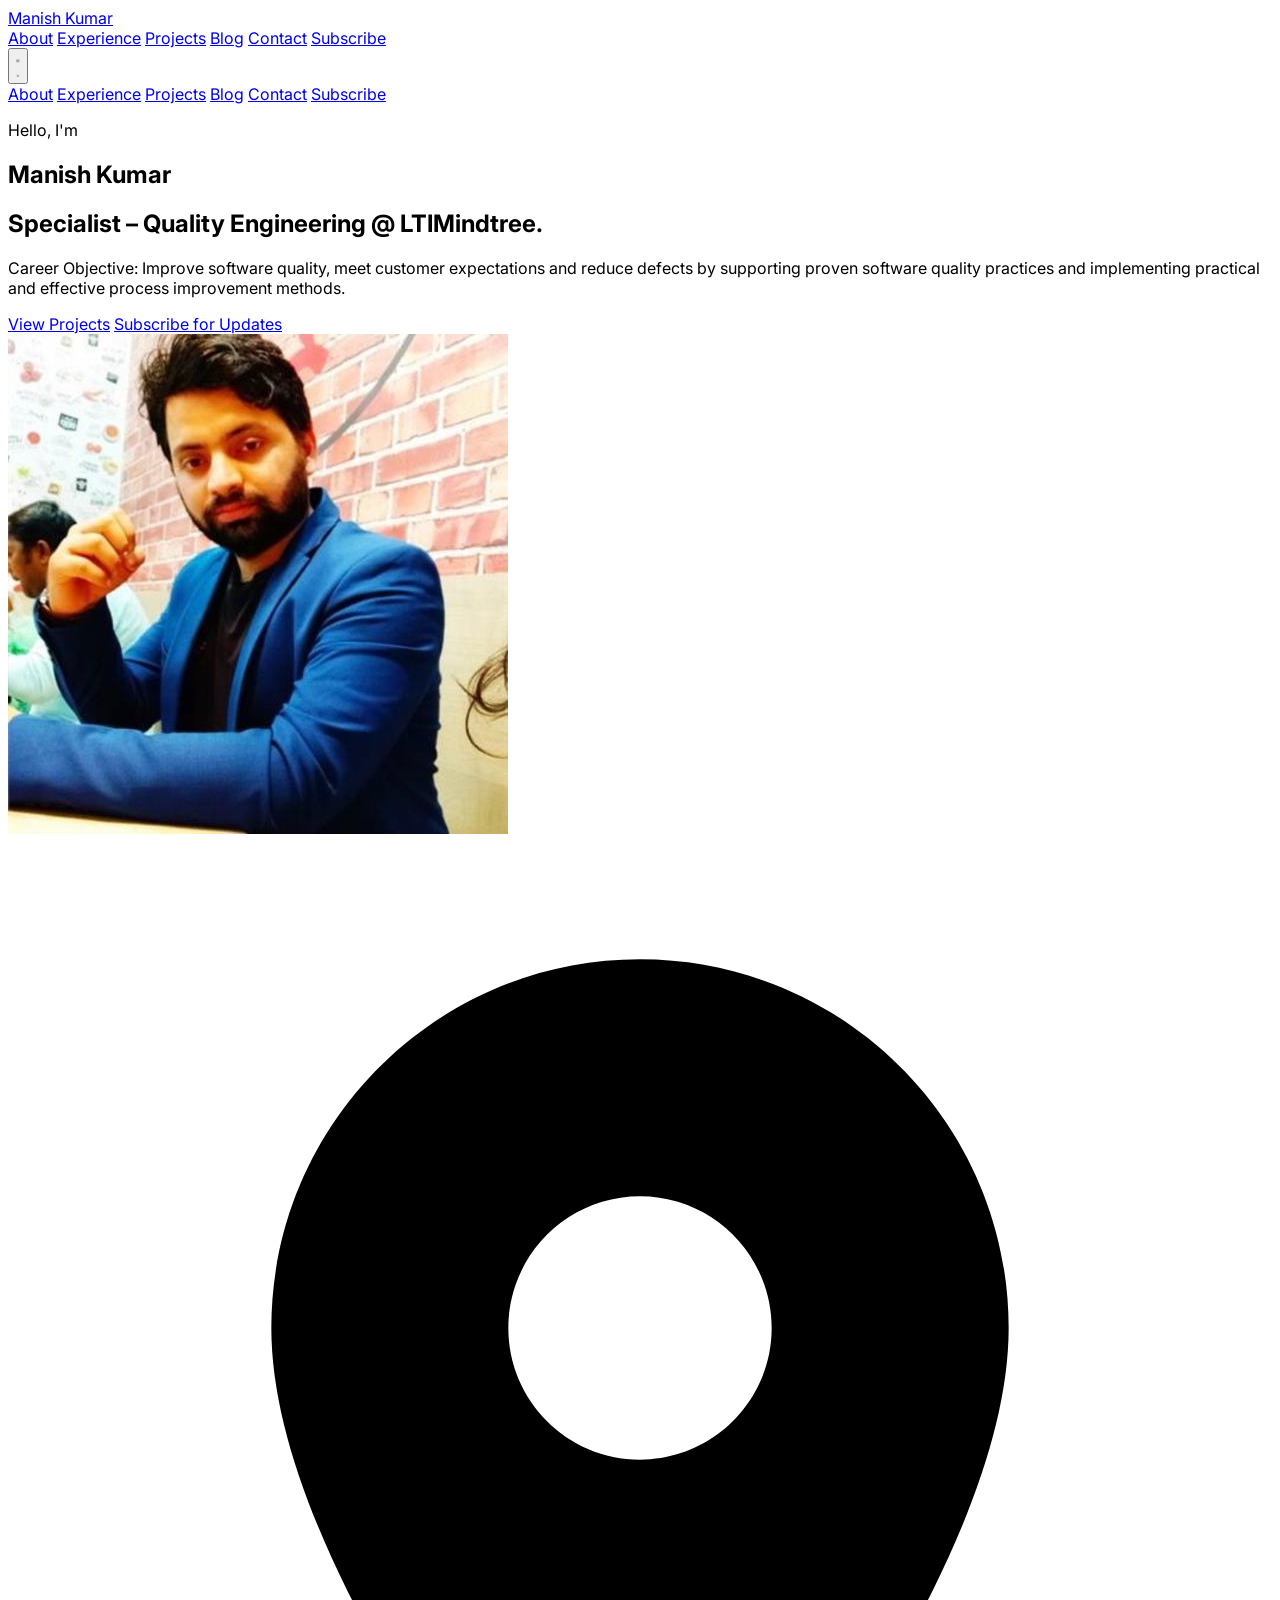
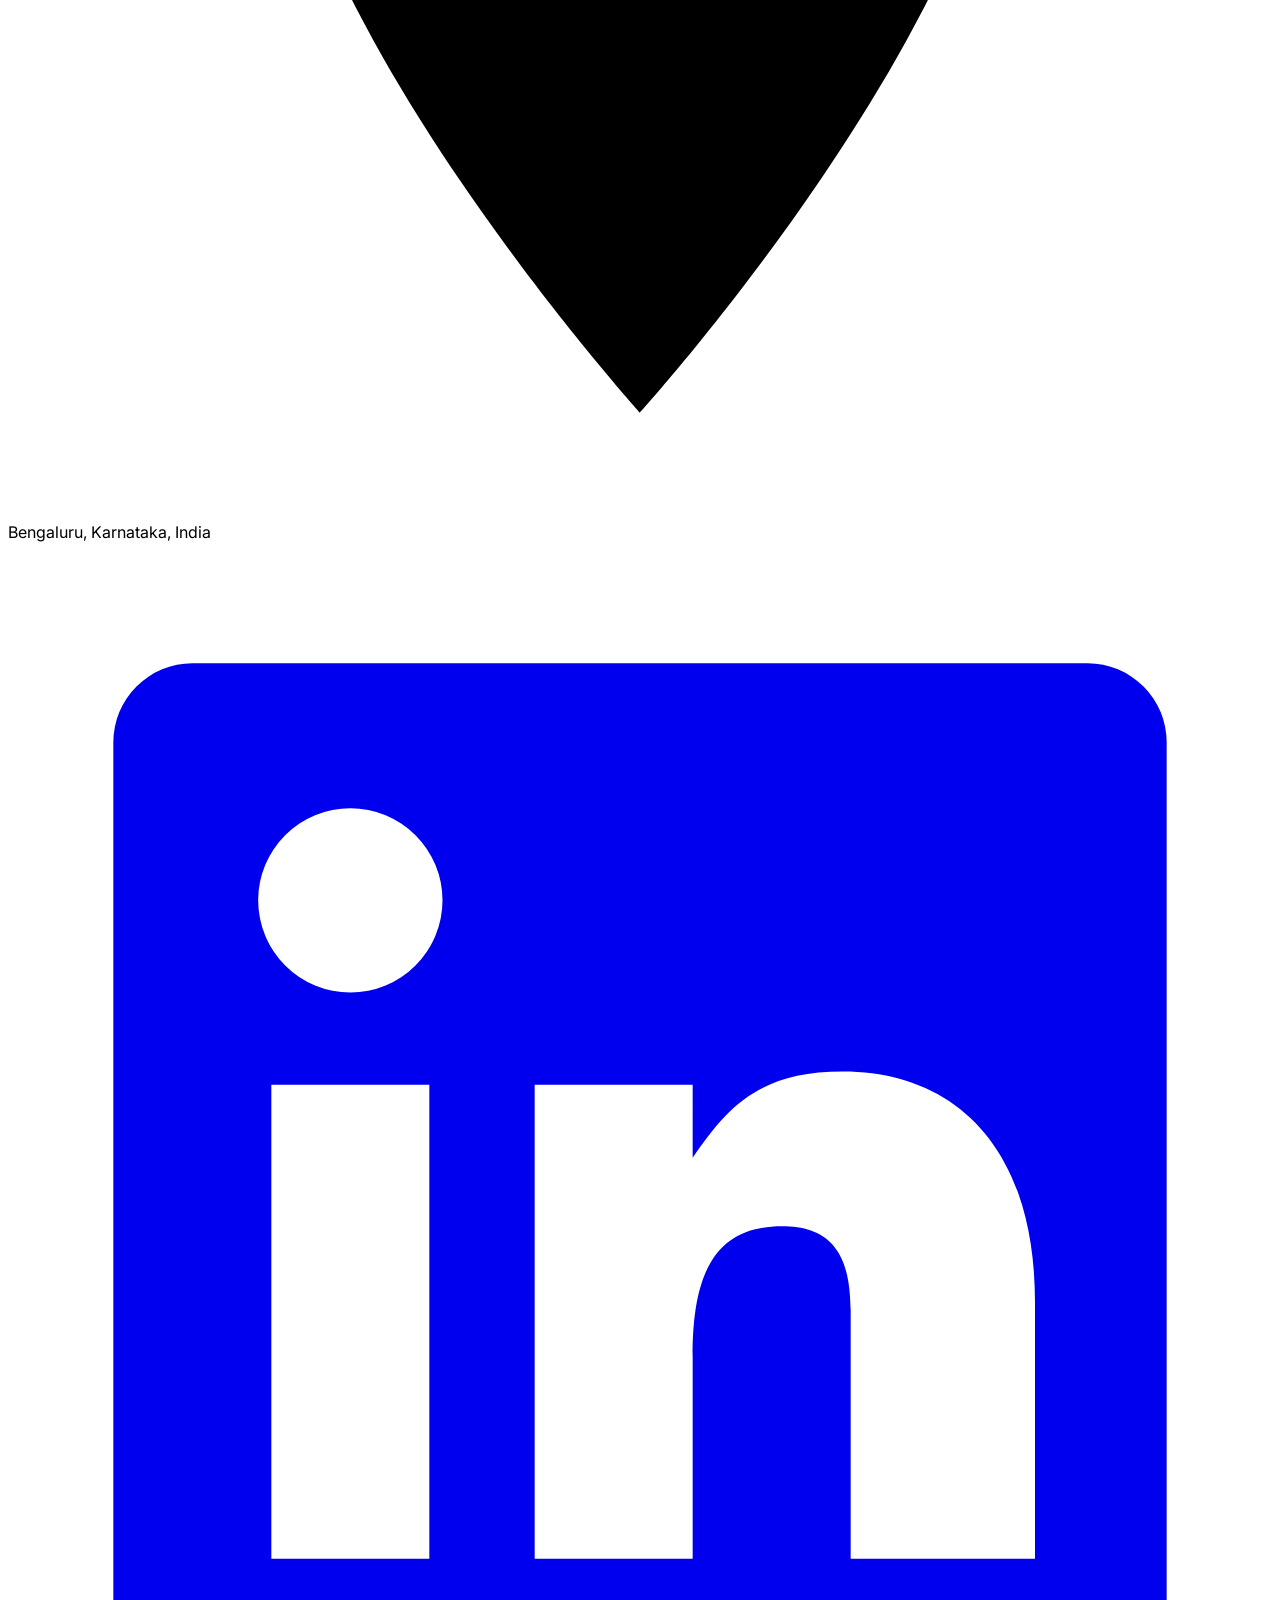
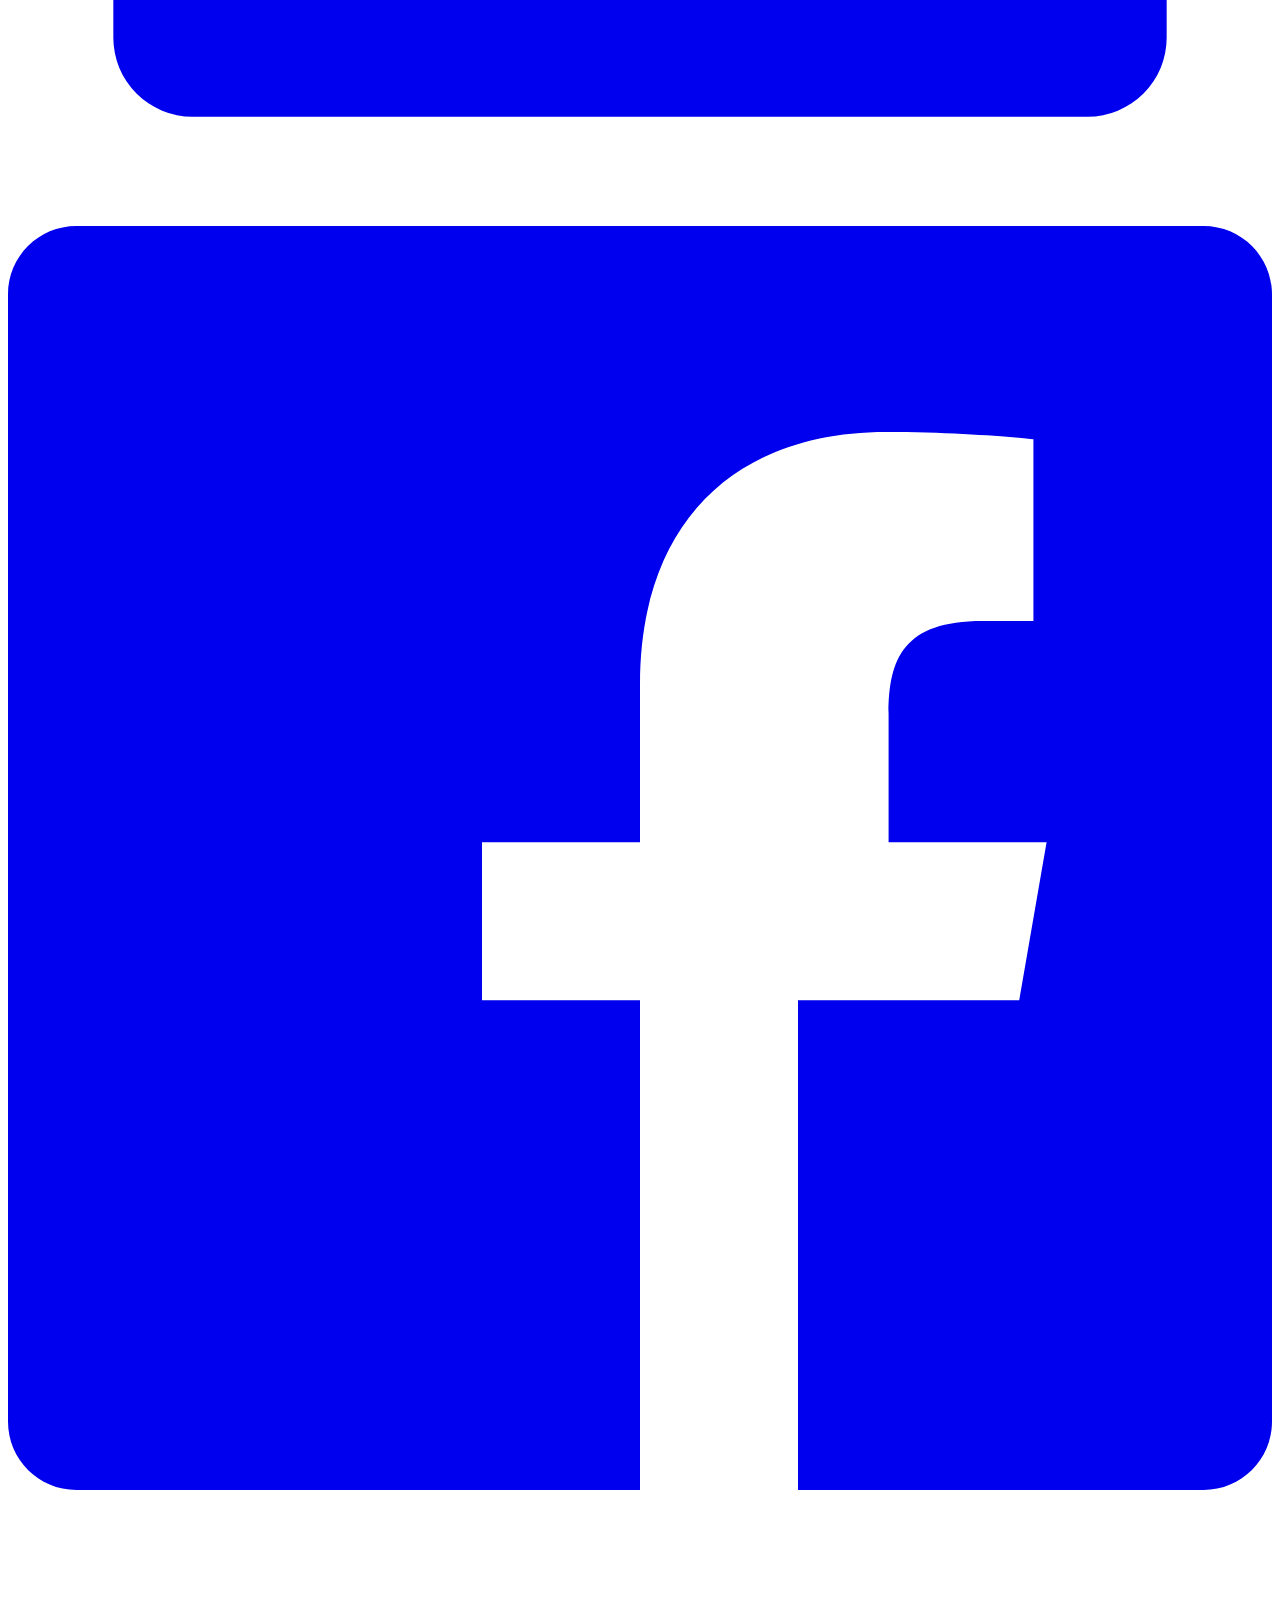
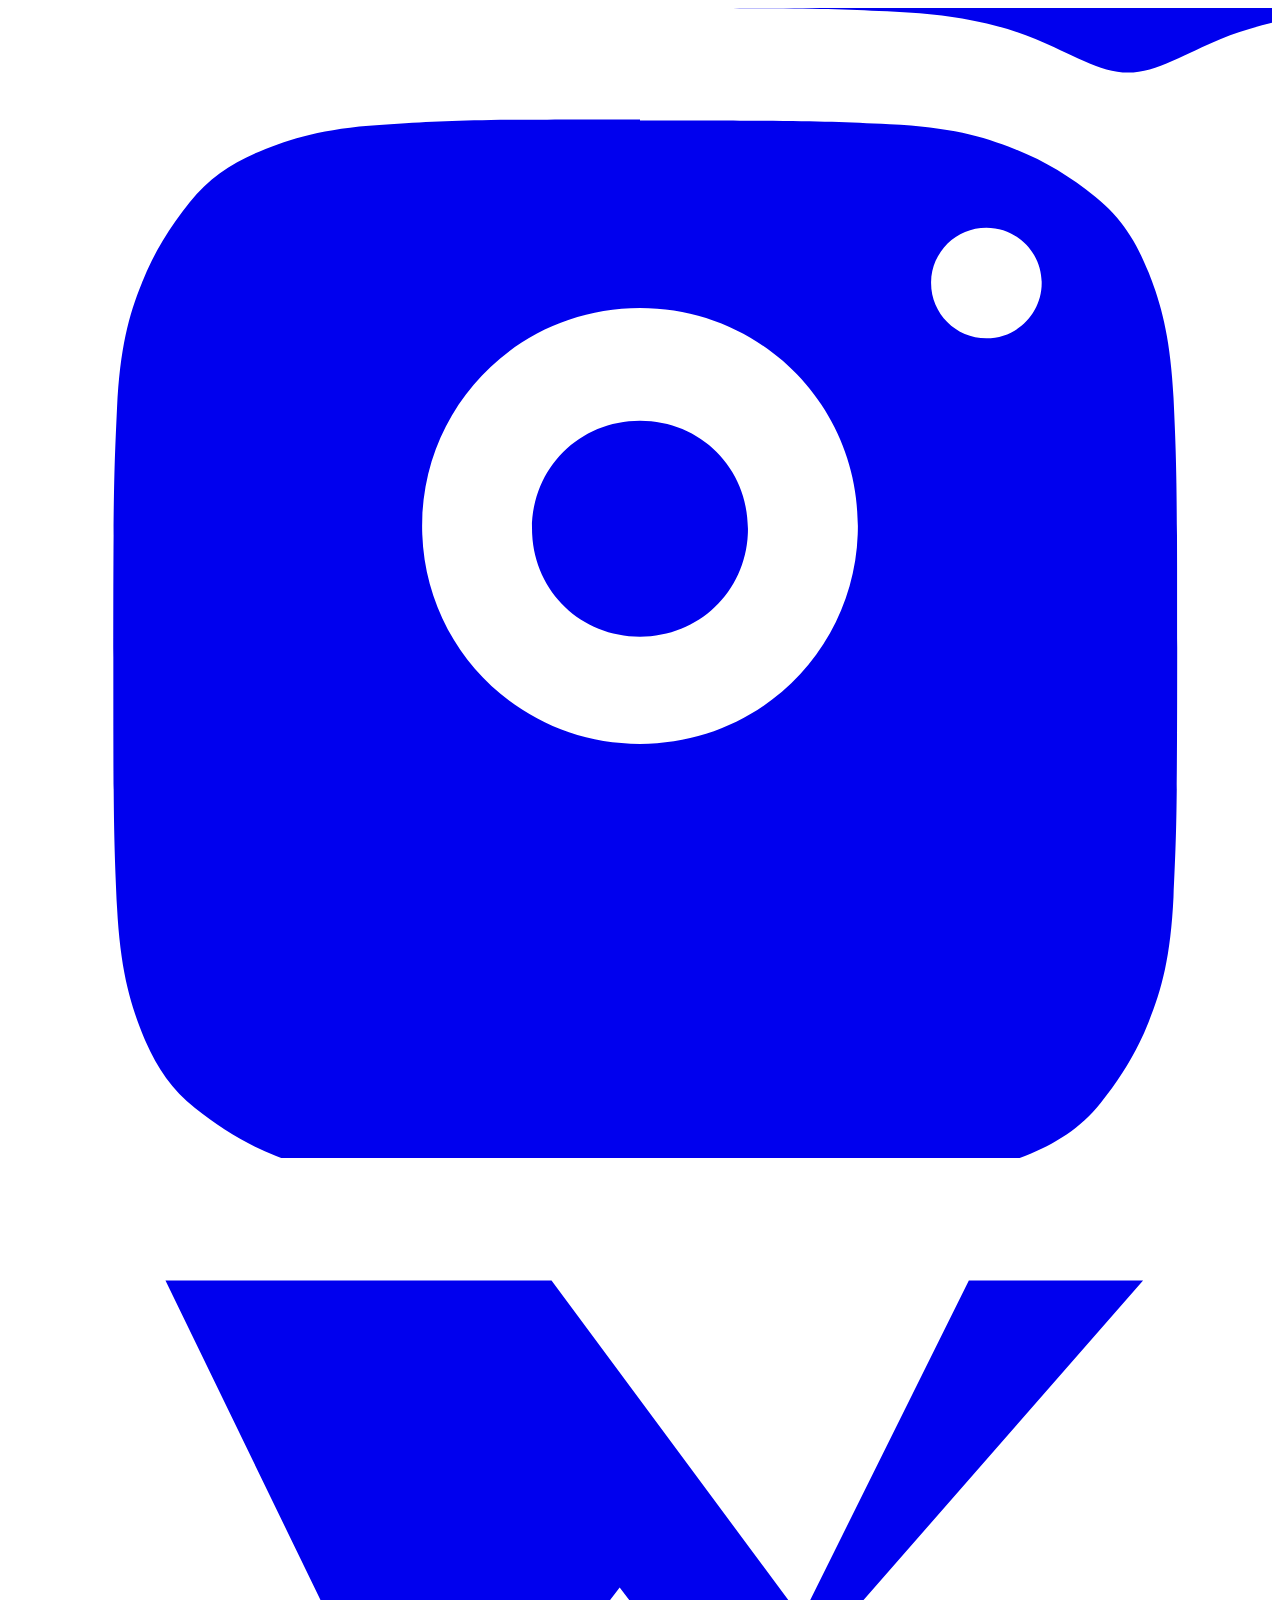
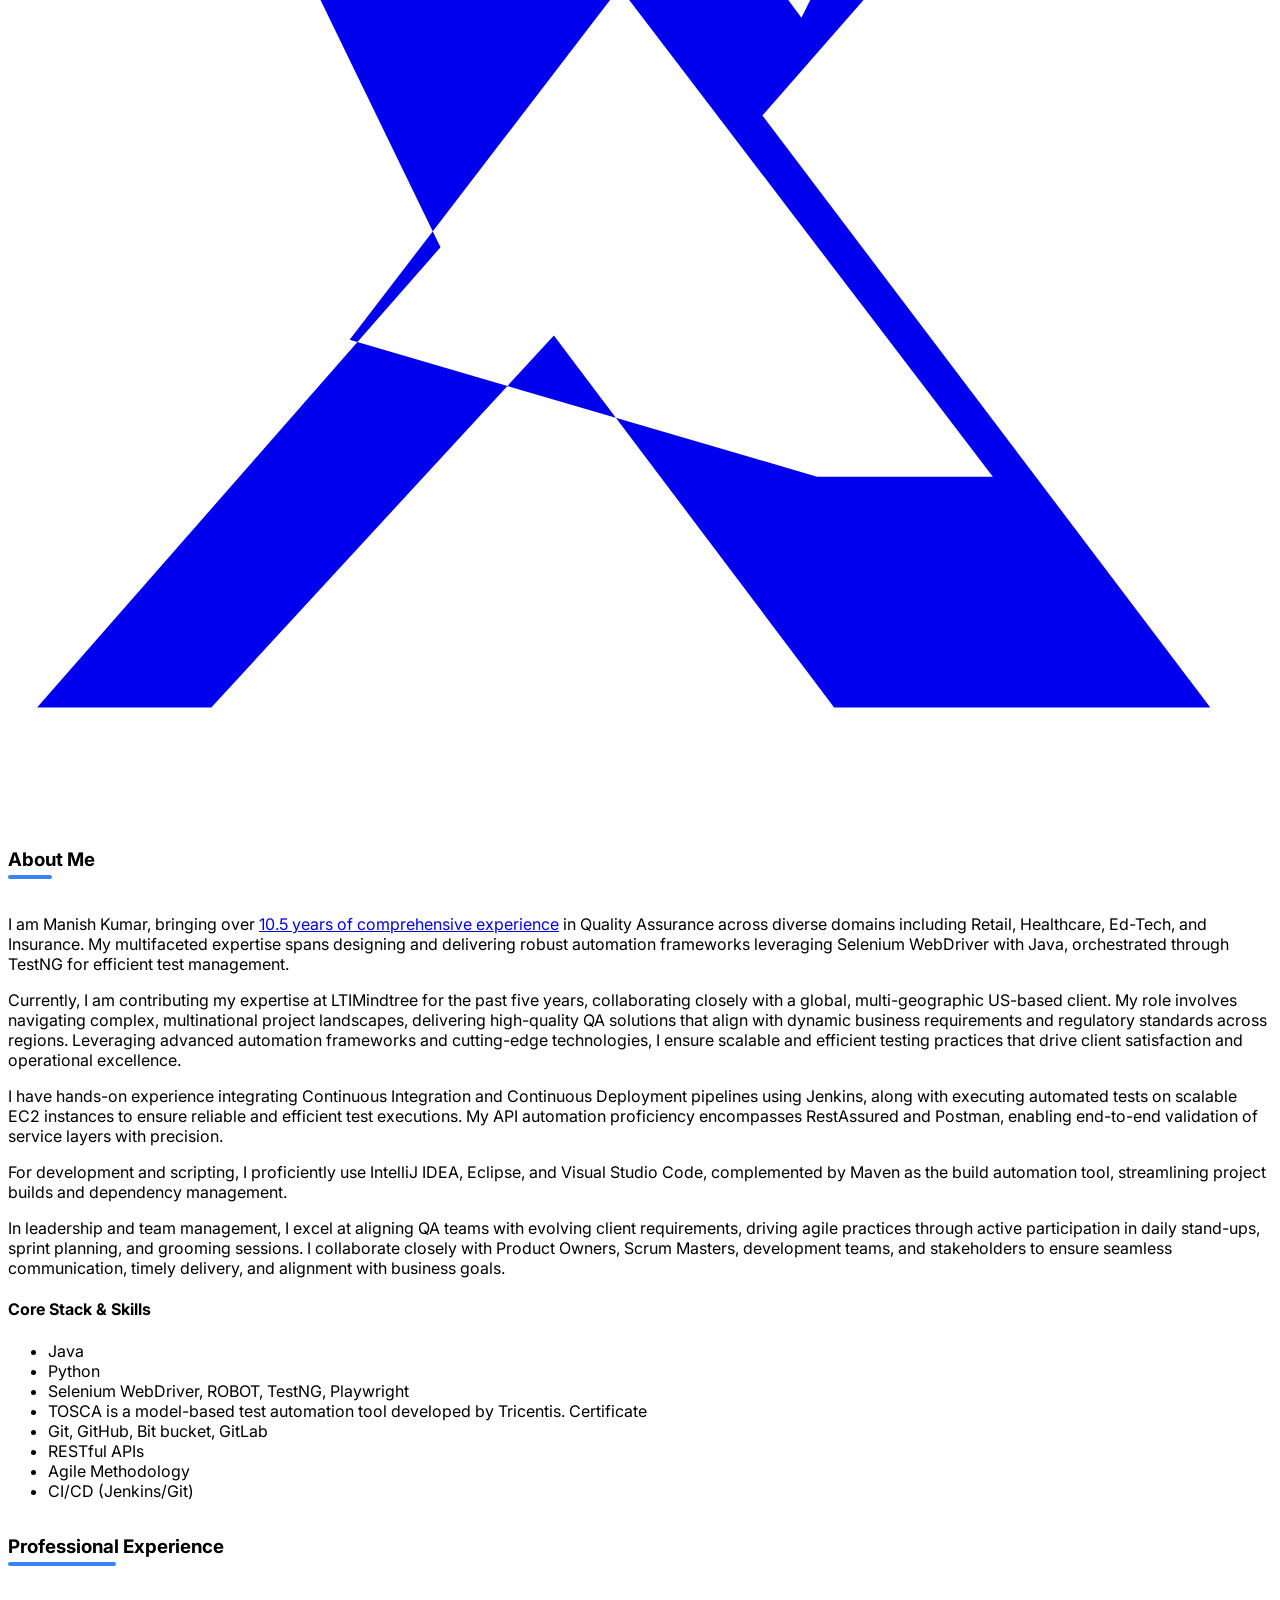
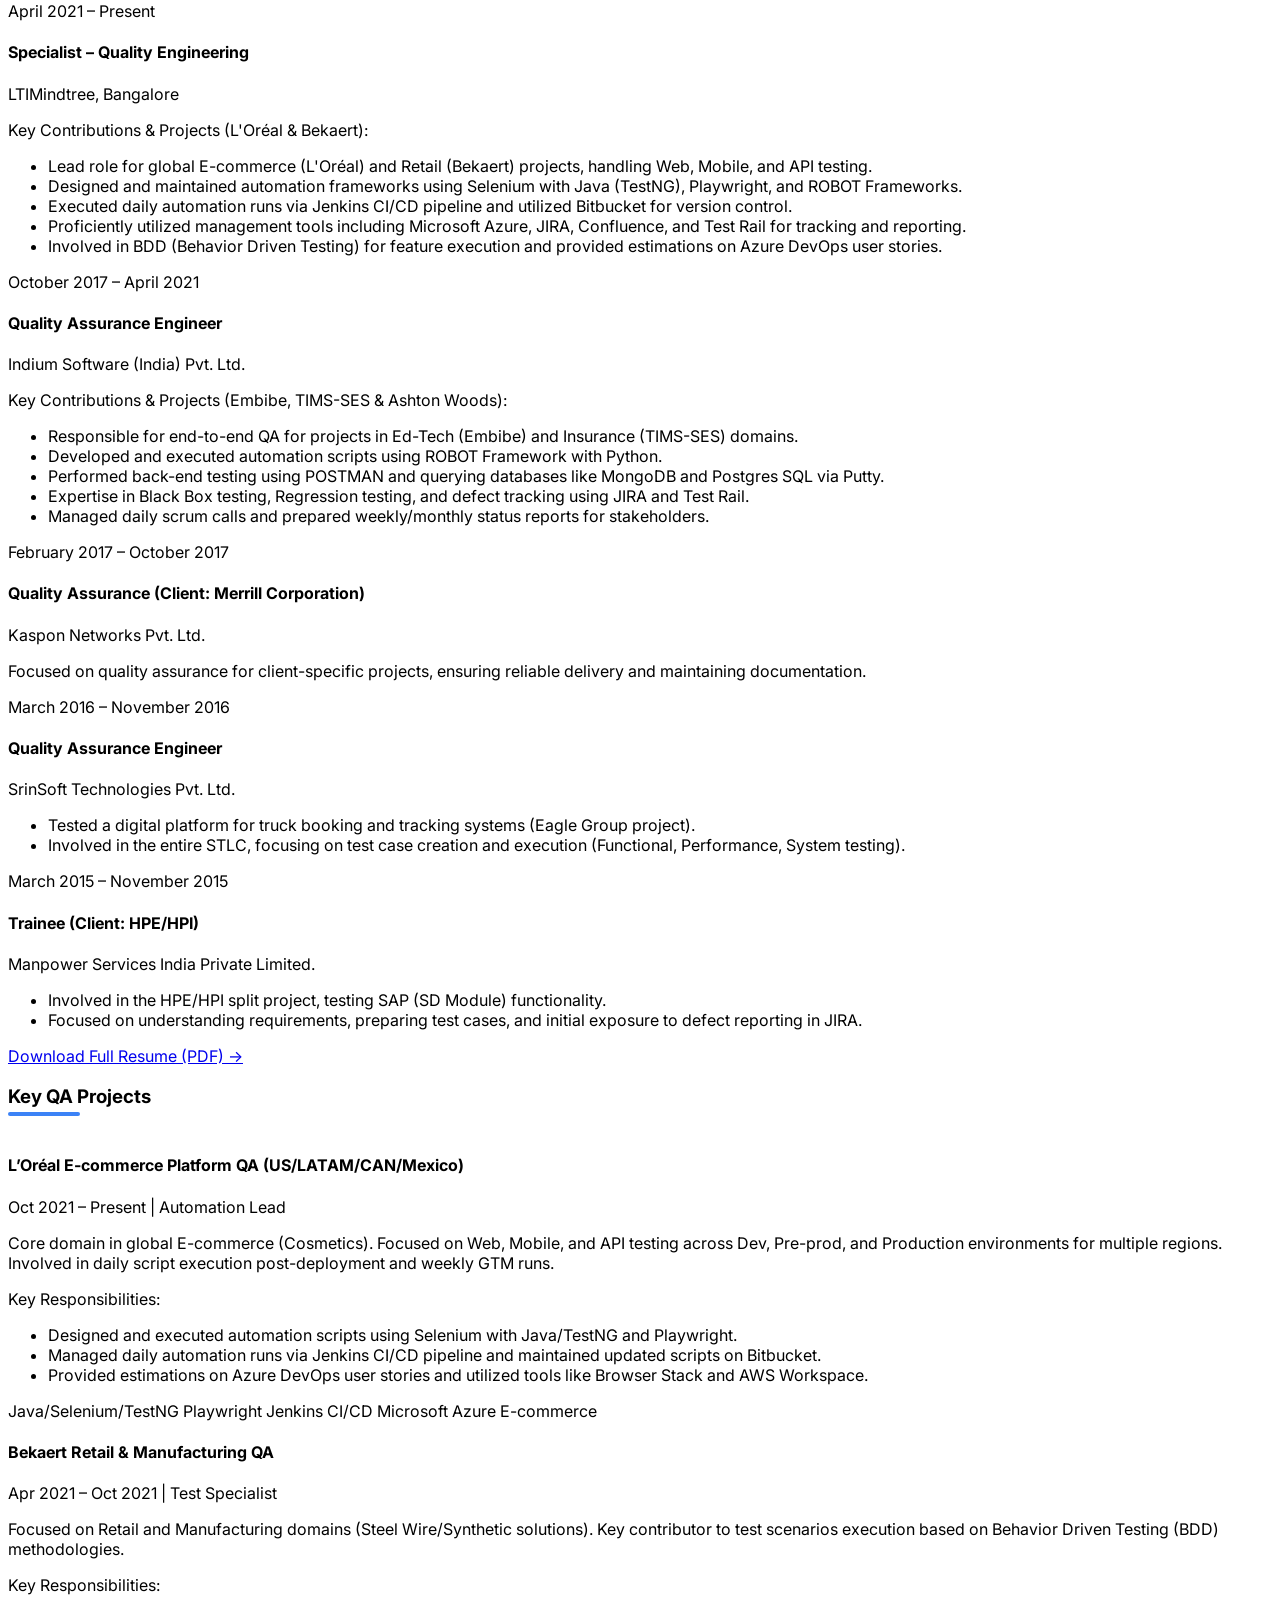
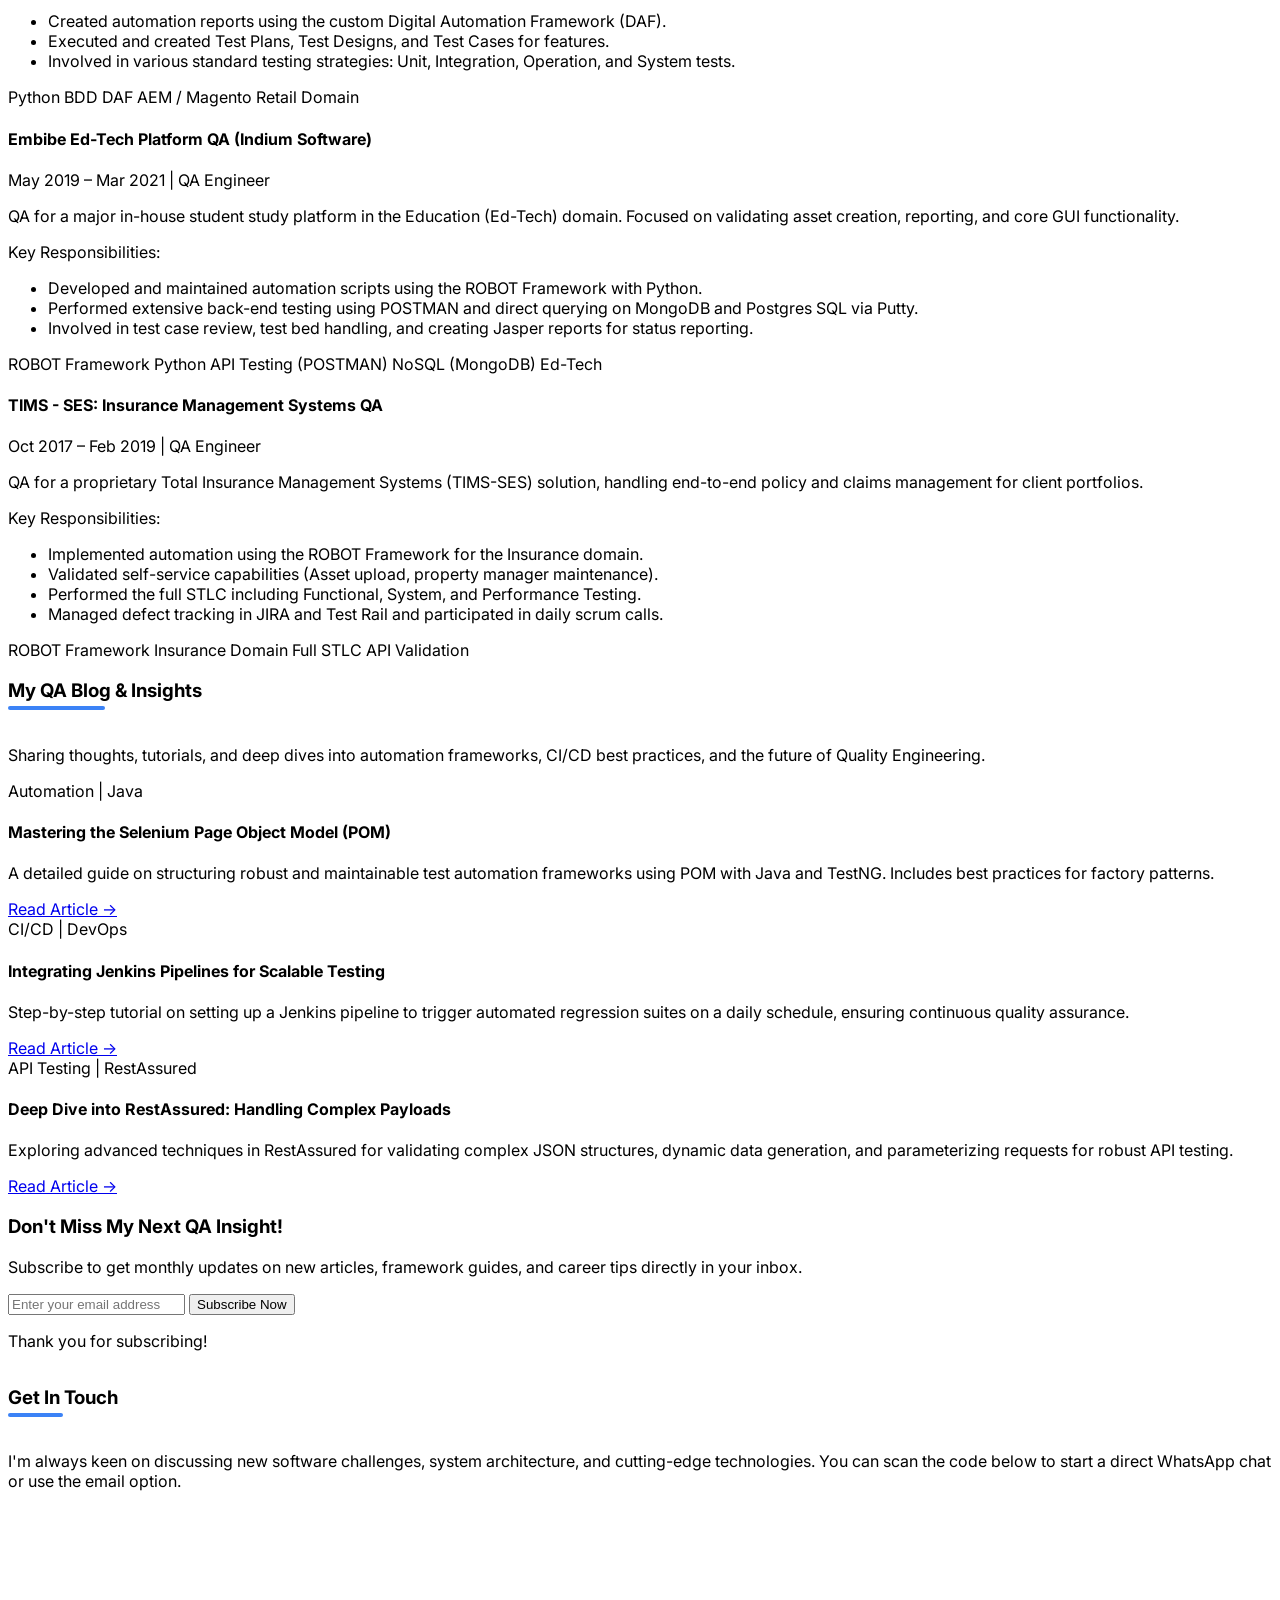
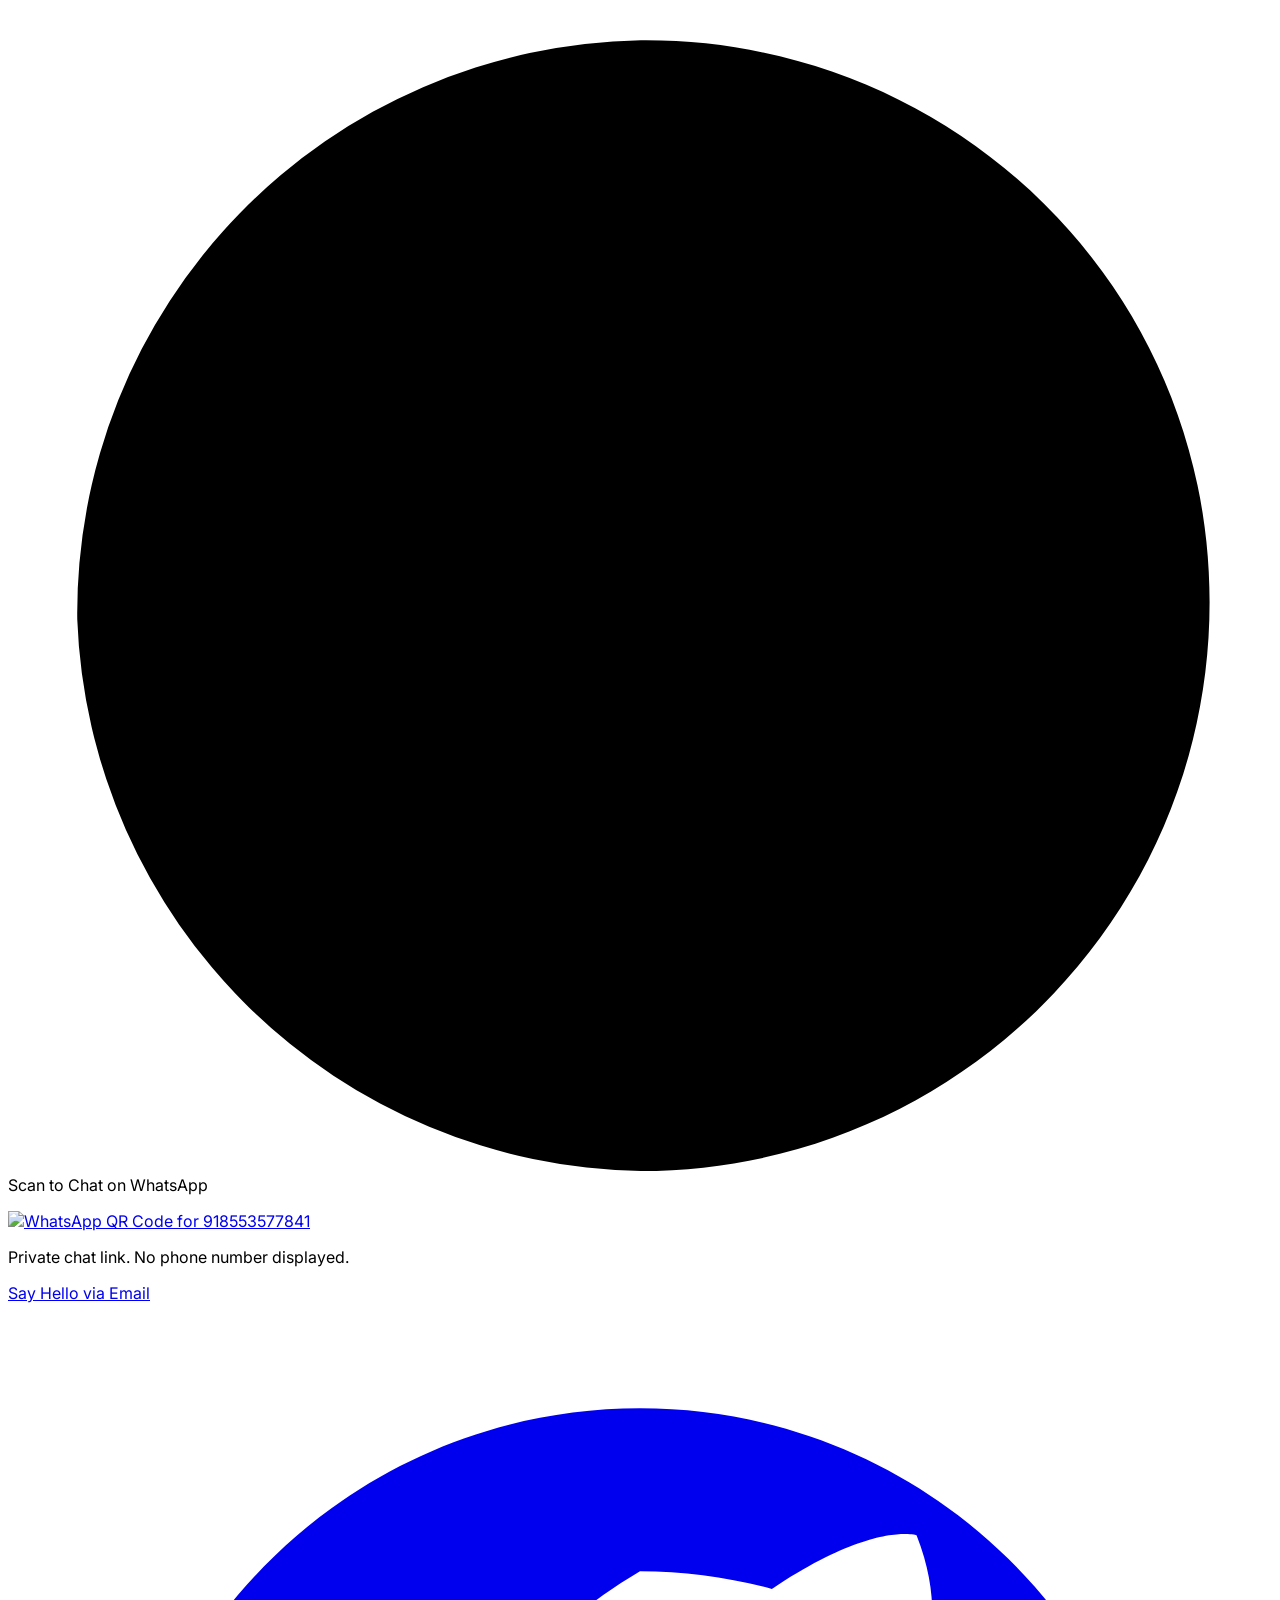
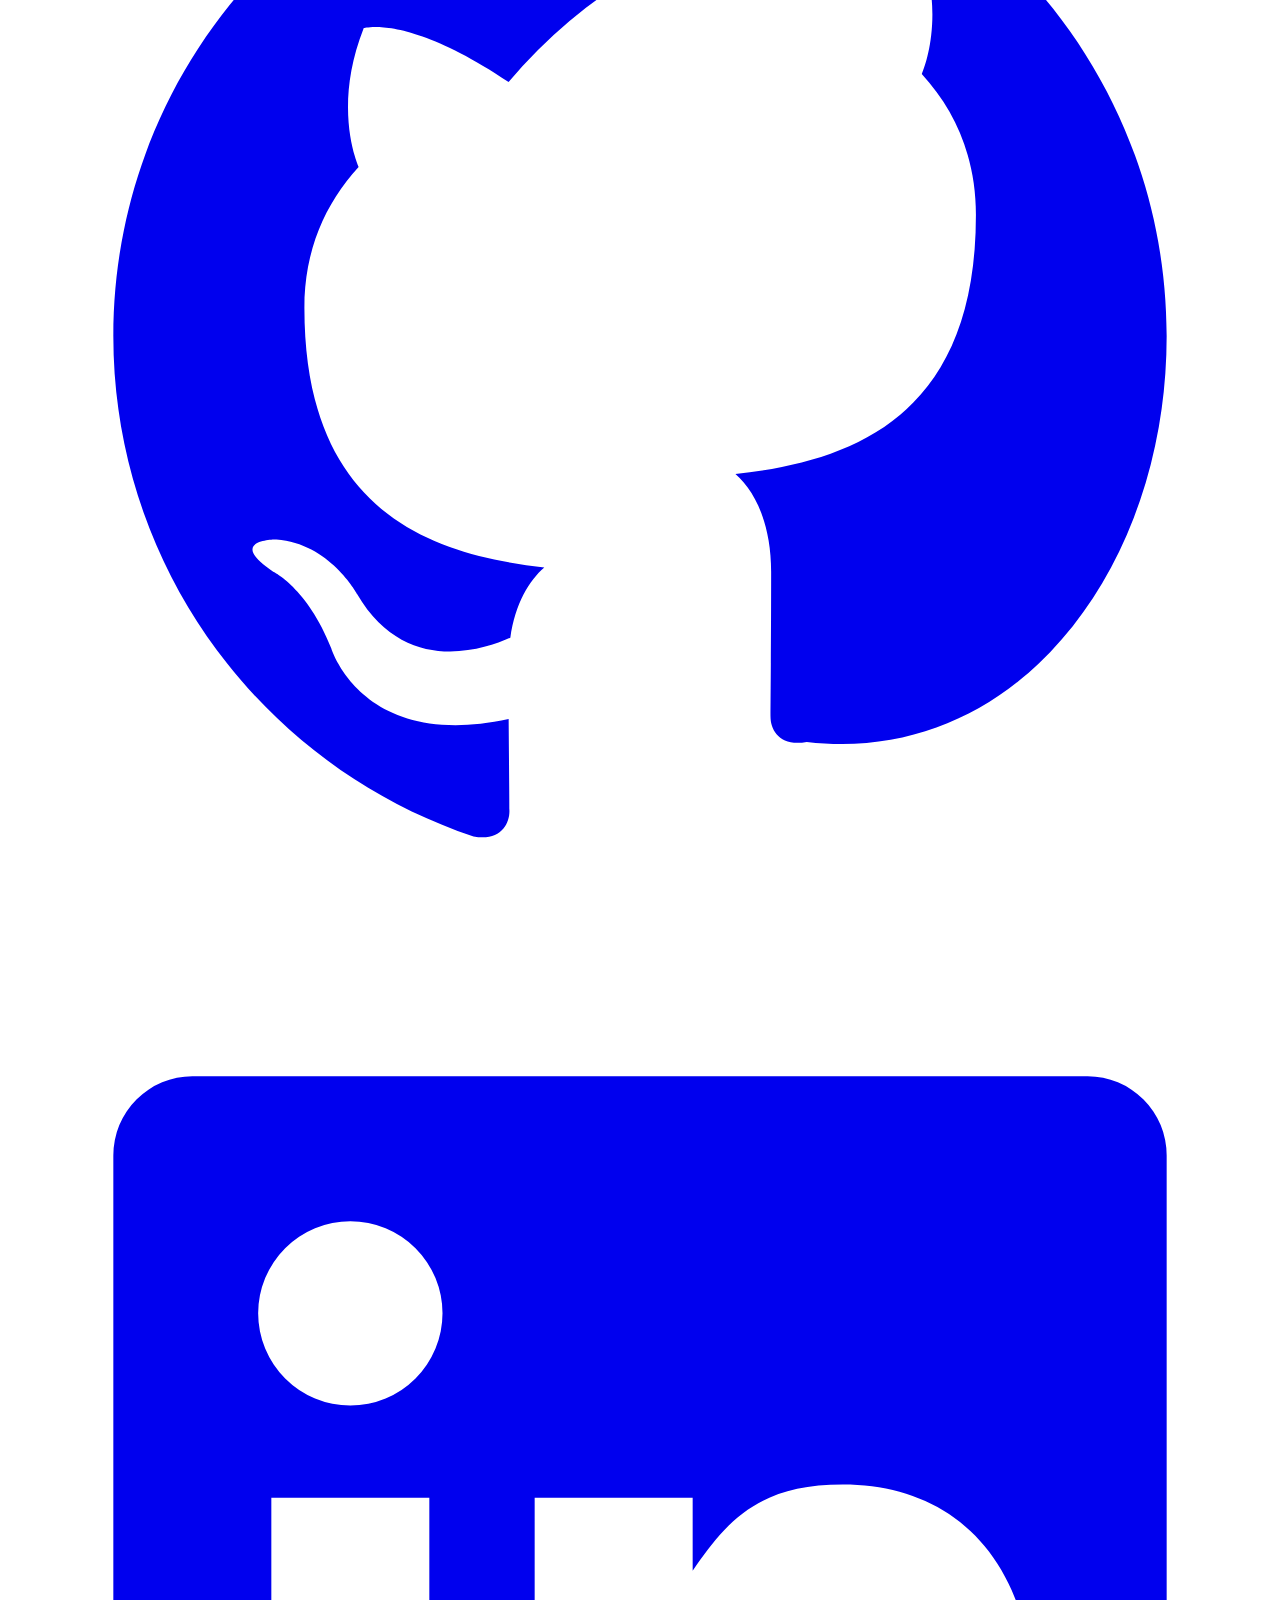
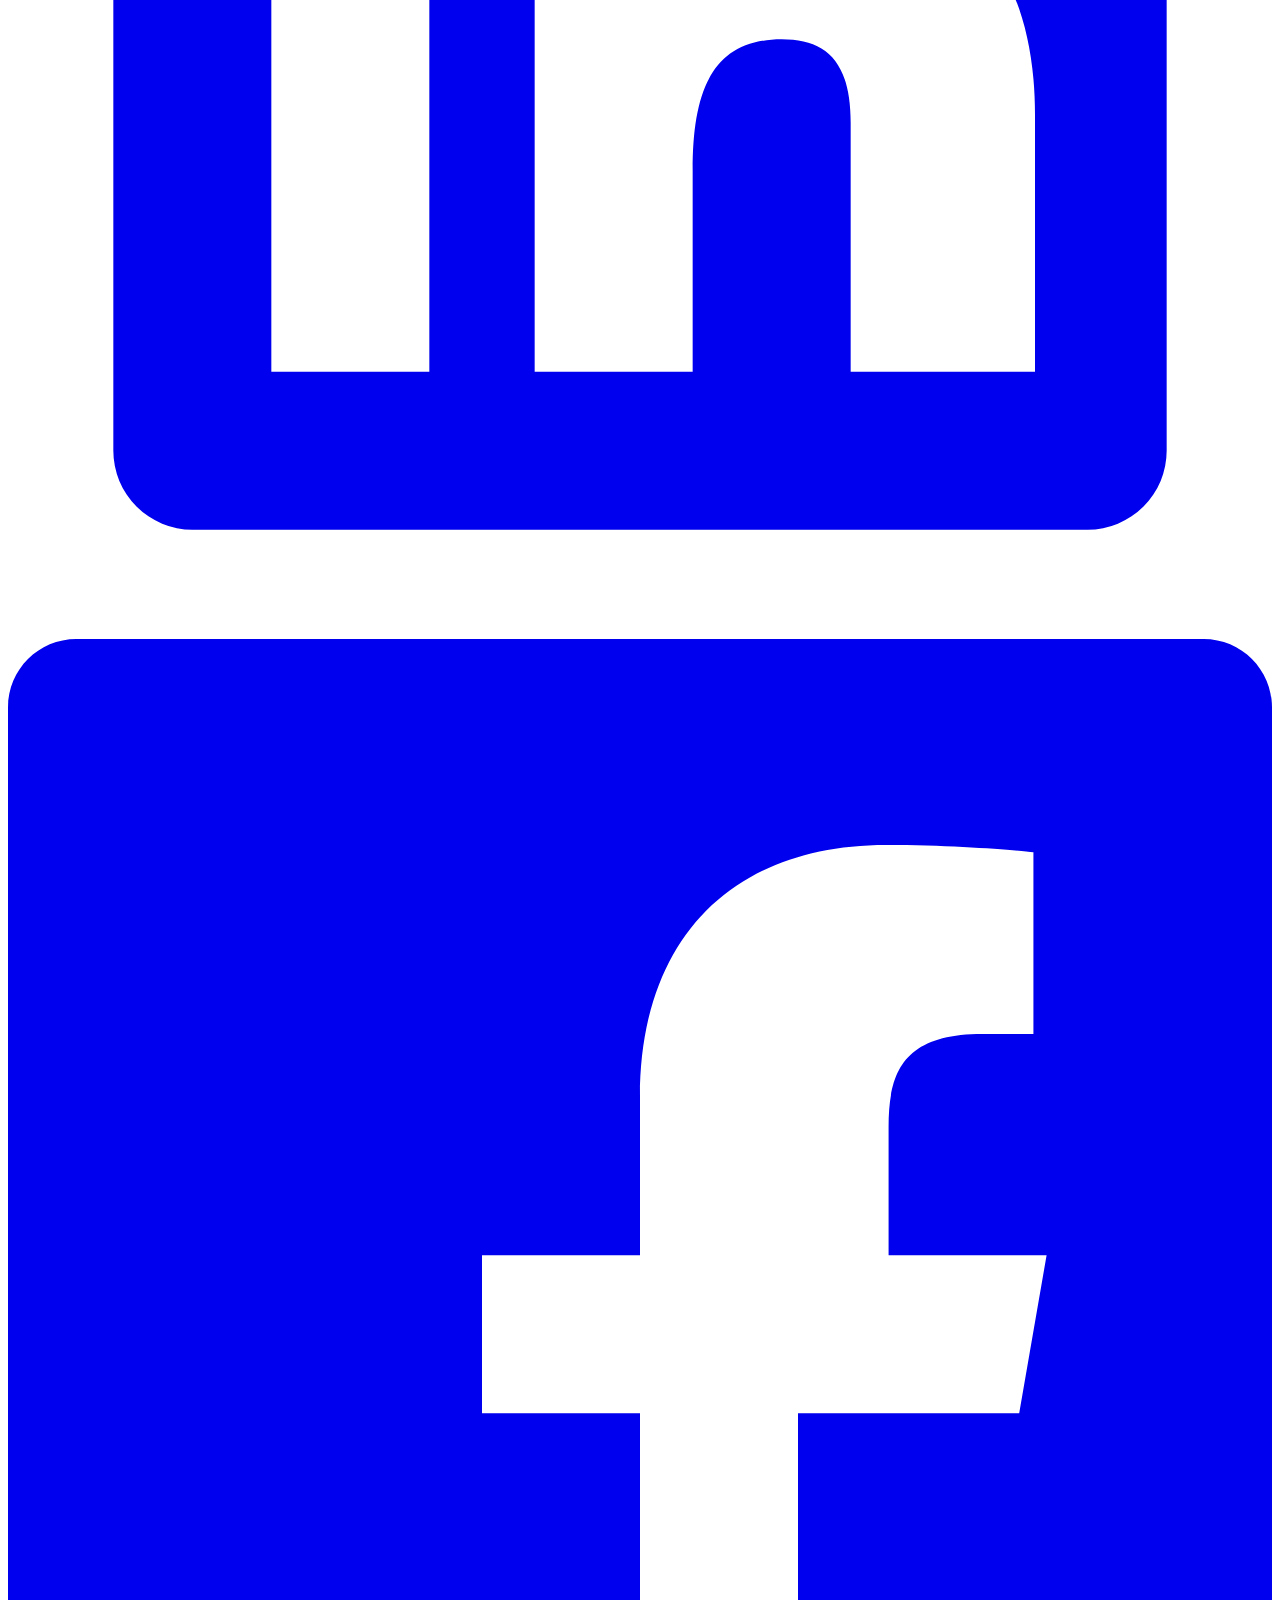
==== commit 4a3903f6: "Update index.html" ====
--- a/index.html
+++ b/index.html
@@ -3,564 +3,649 @@
 <head>
     <meta charset="UTF-8">
     <meta name="viewport" content="width=device-width, initial-scale=1.0">
-    <title>Manish Kumar - Specialist Quality Engineering</title>
+    <title>Manish CSE | Computer Science Engineer & Developer</title>
+    <!-- Load Tailwind CSS -->
     <script src="https://cdn.tailwindcss.com"></script>
-    <link href="https://fonts.googleapis.com/css2?family=Inter:wght@100..900&display=swap" rel="stylesheet">
-    <link rel="stylesheet" href="https://cdnjs.cloudflare.com/ajax/libs/font-awesome/6.5.2/css/all.min.css">
+    <script>
+        tailwind.config = {
+            theme: {
+                extend: {
+                    fontFamily: {
+                        sans: ['Inter', 'sans-serif'],
+                    },
+                    colors: {
+                        'dark-bg': '#0F172A', // Slate 900
+                        'accent-blue': '#3B82F6', // Blue 500
+                        'soft-text': '#E2E8F0', // Slate 200
+                    }
+                }
+            }
+        }
+    </script>
     <style>
-        /* Custom CSS for smooth transitions and modern design */
-        :root {
-            --primary-color: #007bff;
-            --secondary-color: #6c757d;
-        }
-
-        body {
-            font-family: 'Inter', sans-serif;
-            background-color: #f4f7f9;
-        }
-
-        /* Smooth scroll for anchor links */
+        /* Custom CSS for smooth scrolling and clean font loading */
+        @import url('https://fonts.googleapis.com/css2?family=Inter:wght@100..900&display=swap');
+        
         html {
             scroll-behavior: smooth;
-        }
-
-        /* Custom scrollbar for better aesthetics */
-        ::-webkit-scrollbar {
-            width: 8px;
-        }
-        ::-webkit-scrollbar-thumb {
-            background-color: var(--primary-color);
-            border-radius: 10px;
-        }
-        ::-webkit-scrollbar-track {
-            background-color: #e2e8f0;
-        }
-
-        /* --- HAMBURGER MENU FIX: ADD TRANSITIONS --- */
-        #mobile-menu {
-            transition: all 0.3s ease-in-out; /* Smooth transition for slide-down effect */
-            overflow: hidden;
-            max-height: 0;
-            opacity: 0;
-            /* Start state is hidden */
-        }
-        #mobile-menu.open {
-            max-height: 500px; /* Sufficient height to show all links */
-            opacity: 1;
-        }
-
-        /* Card and Button Styles */
-        .card {
-            background-color: white;
-            border-radius: 1rem;
-            box-shadow: 0 10px 15px -3px rgba(0, 0, 0, 0.1), 0 4px 6px -2px rgba(0, 0, 0, 0.05);
-            transition: transform 0.3s ease, box-shadow 0.3s ease;
-        }
-        .card:hover {
-            transform: translateY(-2px);
-            box-shadow: 0 20px 25px -5px rgba(0, 0, 0, 0.1), 0 10px 10px -5px rgba(0, 0, 0, 0.04);
-        }
-
-        .primary-button {
-            display: inline-flex;
-            align-items: center;
-            justify-content: center;
-            padding: 0.75rem 1.5rem;
-            border-radius: 0.75rem;
-            font-weight: 600;
-            color: white;
-            background-color: var(--primary-color);
-            transition: background-color 0.3s ease, transform 0.1s ease;
-            box-shadow: 0 4px 6px -1px rgba(0, 0, 0, 0.1), 0 2px 4px -2px rgba(0, 0, 0, 0.1);
-        }
-        .primary-button:hover {
-            background-color: #0056b3;
-            transform: translateY(-1px);
-        }
-
-        /* Message Box Styling */
+            font-family: 'Inter', sans-serif;
+        }
+        .section-header {
+            position: relative;
+            display: inline-block;
+            padding-bottom: 0.5rem; /* Space for the underline */
+        }
+        .section-header::after {
+            content: '';
+            position: absolute;
+            left: 0;
+            bottom: 0;
+            width: 50%;
+            height: 4px;
+            background-color: #3B82F6; /* accent-blue */
+            border-radius: 9999px;
+        }
+
+        /* Styling for the temporary message box instead of alert() */
         #message-box {
             position: fixed;
             top: 1rem;
             right: 1rem;
             z-index: 1000;
-            transform: translateX(120%);
-            transition: transform 0.4s ease-out;
+            padding: 1rem;
+            border-radius: 0.5rem;
+            box-shadow: 0 4px 6px -1px rgba(0, 0, 0, 0.1), 0 2px 4px -2px rgba(0, 0, 0, 0.1);
+            transition: opacity 0.3s ease-in-out;
+            opacity: 0;
+            visibility: hidden;
         }
         #message-box.show {
-            transform: translateX(0);
+            opacity: 1;
+            visibility: visible;
         }
     </style>
 </head>
-<body class="bg-gray-50">
-
-    <!-- Message Box for Alerts and Notifications (Replaces alert()) -->
-    <div id="message-box" class="bg-white p-4 rounded-lg shadow-2xl border-l-4 border-blue-500 w-80">
-        <div id="message-icon" class="text-blue-500 inline-block align-top mr-3">
-            <i class="fas fa-info-circle text-xl"></i>
+<body class="bg-dark-bg text-soft-text leading-relaxed">
+
+    <!-- Message Box (Used instead of alert/confirm) -->
+    <div id="message-box" class="bg-green-600 text-white"></div>
+
+
+    <!-- Header Navigation -->
+    <header class="sticky top-0 z-50 bg-dark-bg/95 backdrop-blur-sm shadow-xl">
+        <div class="max-w-6xl mx-auto px-4 sm:px-6 lg:px-8 py-4 flex justify-between items-center">
+            <a href="#" class="text-xl font-bold text-accent-blue tracking-wider">Manish Kumar</a>
+            
+            <!-- Desktop Navigation -->
+            <nav class="hidden md:flex items-center space-x-6">
+                <a href="#about" class="text-sm font-medium hover:text-accent-blue transition duration-150">About</a>
+                <a href="#experience" class="text-sm font-medium hover:text-accent-blue transition duration-150">Experience</a>
+                <a href="#projects" class="text-sm font-medium hover:text-accent-blue transition duration-150">Projects</a>
+                <a href="#blog" class="text-sm font-medium hover:text-accent-blue transition duration-150">Blog</a>
+                <a href="#contact" class="text-sm font-medium hover:text-accent-blue transition duration-150">Contact</a>
+                <!-- New Subscribe Button -->
+                <a href="#subscribe" class="px-4 py-2 bg-green-500 text-dark-bg font-semibold rounded-lg shadow-lg hover:bg-green-400 transition duration-300 transform hover:scale-105 ml-4">
+                    Subscribe
+                </a>
+            </nav>
+            
+            <!-- Mobile Menu Button (Hamburger/Close Icon) -->
+            <button id="mobile-menu-button" onclick="toggleMobileMenu()" class="md:hidden text-soft-text hover:text-accent-blue p-2 rounded-lg hover:bg-gray-800 transition duration-150" aria-label="Toggle navigation menu">
+                <!-- Hamburger Icon -->
+                <svg id="menu-icon" class="w-6 h-6" fill="none" stroke="currentColor" viewBox="0 0 24 24" xmlns="http://www.w3.org/2000/svg"><path stroke-linecap="round" stroke-linejoin="round" stroke-width="2" d="M4 6h16M4 12h16M4 18h16"></path></svg>
+                <!-- Close Icon (Hidden by default) -->
+                <svg id="close-icon" class="w-6 h-6 hidden" fill="none" stroke="currentColor" viewBox="0 0 24 24" xmlns="http://www.w3.org/2000/svg"><path stroke-linecap="round" stroke-linejoin="round" stroke-width="2" d="M6 18L18 6M6 6l12 12"></path></svg>
+            </button>
         </div>
-        <div>
-            <h5 id="message-title" class="font-semibold text-gray-900">Notification</h5>
-            <p id="message-text" class="text-sm text-gray-600 mt-1"></p>
-        </div>
-    </div>
-
-    <!-- Header & Navigation -->
-    <header class="bg-white shadow-md sticky top-0 z-50">
-        <div class="max-w-7xl mx-auto px-4 sm:px-6 lg:px-8">
-            <div class="flex justify-between items-center h-20">
-                <!-- Logo/Name -->
-                <a href="#intro" class="text-2xl font-extrabold text-gray-900 tracking-tight hover:text-blue-600 transition duration-300">
-                    Manish Kumar
-                </a>
-
-                <!-- Desktop Navigation -->
-                <nav class="hidden md:flex space-x-8 items-center">
-                    <a href="#about" class="text-gray-600 hover:text-blue-600 font-medium transition duration-300">About</a>
-                    <a href="#skills" class="text-gray-600 hover:text-blue-600 font-medium transition duration-300">Skills</a>
-                    <a href="#experience" class="text-gray-600 hover:text-blue-600 font-medium transition duration-300">Experience</a>
-                    <a href="#blog" class="text-gray-600 hover:text-blue-600 font-medium transition duration-300">Blog</a>
-                    <a href="#contact" class="text-gray-600 hover:text-blue-600 font-medium transition duration-300">Contact</a>
-                    <a href="#subscribe" class="text-gray-600 hover:text-blue-600 font-medium transition duration-300">Subscribe</a>
-                    <a href="#subscribe" class="primary-button ml-4">
-                        <i class="fas fa-envelope mr-2"></i> Subscribe Now
-                    </a>
-                </nav>
-
-                <!-- Mobile Menu Button -->
-                <div class="md:hidden flex items-center">
-                    <button id="mobile-menu-button" type="button" class="inline-flex items-center justify-center p-2 rounded-md text-gray-400 hover:text-gray-500 hover:bg-gray-100 focus:outline-none transition duration-300" aria-expanded="false">
-                        <span class="sr-only">Open main menu</span>
-                        <i id="menu-icon-open" class="fas fa-bars h-6 w-6" aria-hidden="true"></i>
-                        <i id="menu-icon-close" class="fas fa-times h-6 w-6 hidden" aria-hidden="true"></i>
-                    </button>
-                </div>
-            </div>
-        </div>
-
-        <!-- Mobile Menu (Hidden by default, styled for transition) -->
-        <div id="mobile-menu" class="md:hidden bg-white shadow-lg">
-            <div class="pt-2 pb-3 space-y-1 px-2 sm:px-3">
-                <a href="#about" class="block px-3 py-2 rounded-md text-base font-medium text-gray-700 hover:bg-gray-50" onclick="toggleMobileMenu(event)">About</a>
-                <a href="#skills" class="block px-3 py-2 rounded-md text-base font-medium text-gray-700 hover:bg-gray-50" onclick="toggleMobileMenu(event)">Skills</a>
-                <a href="#experience" class="block px-3 py-2 rounded-md text-base font-medium text-gray-700 hover:bg-gray-50" onclick="toggleMobileMenu(event)">Experience</a>
-                <a href="#blog" class="block px-3 py-2 rounded-md text-base font-medium text-gray-700 hover:bg-gray-50" onclick="toggleMobileMenu(event)">Blog</a>
-                <a href="#contact" class="block px-3 py-2 rounded-md text-base font-medium text-gray-700 hover:bg-gray-50" onclick="toggleMobileMenu(event)">Contact</a>
-                <a href="#subscribe" class="block px-3 py-2 rounded-md text-base font-medium text-gray-700 hover:bg-gray-50" onclick="toggleMobileMenu(event)">Subscribe</a>
-                <a href="#subscribe" class="primary-button mx-3 my-2 w-full" onclick="toggleMobileMenu(event)">
-                    <i class="fas fa-envelope mr-2"></i> Subscribe Now
-                </a>
-            </div>
+
+        <!-- Mobile Menu Content (Hidden by default) -->
+        <div id="mobile-menu" class="hidden md:hidden pb-4">
+            <nav class="flex flex-col space-y-2 px-4 pt-2 pb-3 border-t border-gray-700">
+                <a href="#about" onclick="closeMobileMenu()" class="block px-3 py-2 text-base font-medium text-soft-text hover:bg-gray-700 hover:text-accent-blue rounded-md transition duration-150">About</a>
+                <a href="#experience" onclick="closeMobileMenu()" class="block px-3 py-2 text-base font-medium text-soft-text hover:bg-gray-700 hover:text-accent-blue rounded-md transition duration-150">Experience</a>
+                <a href="#projects" onclick="closeMobileMenu()" class="block px-3 py-2 text-base font-medium text-soft-text hover:bg-gray-700 hover:text-accent-blue rounded-md transition duration-150">Projects</a>
+                <a href="#blog" onclick="closeMobileMenu()" class="block px-3 py-2 text-base font-medium text-soft-text hover:bg-gray-700 hover:text-accent-blue rounded-md transition duration-150">Blog</a>
+                <a href="#contact" onclick="closeMobileMenu()" class="block px-3 py-2 text-base font-medium text-soft-text hover:bg-gray-700 hover:text-accent-blue rounded-md transition duration-150">Contact</a>
+                <a href="#subscribe" onclick="closeMobileMenu()" class="block text-center mt-2 px-3 py-2 bg-green-500 text-dark-bg font-bold rounded-md shadow-lg hover:bg-green-400 transition duration-300">
+                    Subscribe
+                </a>
+            </nav>
         </div>
     </header>
 
-    <!-- Main Content -->
-    <main class="max-w-7xl mx-auto px-4 sm:px-6 lg:px-8 py-12 space-y-24">
-
-        <!-- Introduction Section -->
-        <section id="intro" class="card p-8 md:p-12">
-            <div class="grid grid-cols-1 md:grid-cols-3 gap-8 items-center">
-                
-                <!-- Text Content (Left Side) -->
-                <div class="md:col-span-2 order-2 md:order-1">
-                    <h1 class="text-4xl sm:text-5xl font-extrabold text-gray-900 leading-tight">
-                        Hi, I'm <span class="text-blue-600">Manish Kumar</span>
-                    </h1>
-                    <h2 class="text-xl sm:text-2xl font-semibold text-gray-700 mt-2">
-                        Specialist – Quality Engineering
-                    </h2>
-                    <p class="mt-4 text-gray-600 text-lg max-w-2xl">
-                        A dedicated Quality Engineering Specialist with over 8 years of experience in test automation, focusing on front-end, API, and BDD frameworks. Proficient in Java, TypeScript, Python, Selenium, and Playwright, I strive to improve software quality and reduce defects through robust testing strategies.
+    <!-- Main Content Area -->
+    <main class="max-w-6xl mx-auto px-4 sm:px-6 lg:px-8 py-12 md:py-20">
+
+        <!-- 1. Introduction Section (Updated to include profile image, location, and social links) -->
+        <section id="intro" class="mb-24 md:mb-32 pt-10">
+            <div class="grid md:grid-cols-12 gap-12 items-center">
+                
+                <!-- Left Column: Text Content (takes 7 columns on desktop) -->
+                <div class="md:col-span-7">
+                    <p class="text-lg text-accent-blue font-semibold mb-2">Hello, I'm</p>
+                    <h1 class="text-6xl sm:text-7xl font-extrabold text-white mb-4">Manish Kumar</h1>
+                    <h2 class="text-3xl sm:text-4xl font-semibold text-gray-400 mb-6">Specialist – Quality Engineering @ LTIMindtree.</h2>
+                    <p class="text-xl text-gray-300">
+                        Career Objective: Improve software quality, meet customer expectations and reduce defects by supporting proven software quality practices and implementing practical and effective process improvement methods.
                     </p>
-                    <div class="mt-8 flex flex-wrap gap-4">
-                        <a href="#contact" class="primary-button">
-                            <i class="fas fa-envelope mr-2"></i> Get In Touch
+                    <div class="mt-8 flex space-x-4">
+                        <a href="#projects" class="px-6 py-3 bg-accent-blue text-white font-medium rounded-lg shadow-lg hover:bg-blue-600 transition duration-300 transform hover:scale-105">View Projects</a>
+                        <a href="#subscribe" class="px-6 py-3 border border-green-500 text-green-400 font-medium rounded-lg hover:bg-green-900/30 transition duration-300">Subscribe for Updates</a>
+                    </div>
+                </div>
+
+                <!-- Right Column: Profile Image (takes 5 columns on desktop) -->
+                <div class="md:col-span-5 flex flex-col items-center md:items-end order-first md:order-last text-center md:text-right">
+                    <!-- Image Container -->
+                    <div class="w-64 h-64 sm:w-80 sm:h-80 md:w-full md:max-w-xs overflow-hidden rounded-full border-4 border-accent-blue shadow-2xl shadow-blue-500/50">
+                        <!-- Image source is the uploaded file name: MyPicture.jpg -->
+                        <img 
+                            src="MyPicture.jpg" 
+                            alt="Manish Kumar - Specialist Quality Engineering" 
+                            class="w-full h-full object-cover transition duration-500 ease-in-out hover:scale-105"
+                            onerror="this.onerror=null; this.src='https://placehold.co/800x800/0F172A/3B82F6?text=MK';"
+                        />
+                    </div>
+                    
+                    <!-- Location Tag -->
+                    <p class="mt-4 text-xl font-medium text-gray-400">
+                        <svg xmlns="http://www.w3.org/2000/svg" class="w-5 h-5 inline-block mr-2 text-red-500" viewBox="0 0 24 24" fill="currentColor">
+                            <path d="M12 2C8.13 2 5 5.13 5 9c0 5.25 7 13 7 13s7-7.75 7-13c0-3.87-3.13-7-7-7zm0 9.5c-1.38 0-2.5-1.12-2.5-2.5s1.12-2.5 2.5-2.5 2.5 1.12 2.5 2.5-1.12 2.5-2.5 2.5z"/>
+                        </svg>
+                        Bengaluru, Karnataka, India
+                    </p>
+
+                    <!-- Social Media Icons (New Addition) -->
+                    <div class="mt-4 flex space-x-4 justify-center md:justify-end">
+                        <!-- LinkedIn -->
+                        <a href="https://www.linkedin.com/in/manish-kumar-323bba78/" target="_blank" class="text-gray-400 hover:text-accent-blue transition duration-300 transform hover:scale-110" aria-label="LinkedIn Profile">
+                            <svg class="w-8 h-8" fill="currentColor" viewBox="0 0 24 24" aria-hidden="true"><path d="M20.5 2h-17A1.5 1.5 0 002 3.5v17A1.5 1.5 0 003.5 22h17a1.5 1.5 0 001.5-1.5v-17A1.5 1.5 0 0020.5 2zM8 19H5v-9h3v9zM6.5 8.25A1.75 1.75 0 118.25 6.5 1.75 1.75 0 016.5 8.25zM19 19h-3v-4.72c0-1.19-.48-1.59-1.31-1.59-1.31 0-1.69.96-1.69 2.48V19h-3v-9h3v1.39c.65-.95 1.25-1.64 2.85-1.64 2.07 0 3.65 1.37 3.65 4.38V19z"/></svg>
                         </a>
-                        <a href="#experience" class="bg-gray-200 text-gray-800 font-medium py-3 px-6 rounded-xl hover:bg-gray-300 transition duration-300 flex items-center">
-                            <i class="fas fa-chart-line mr-2"></i> View Experience
+                        <!-- Facebook -->
+                        <a href="https://www.facebook.com/RanaManishSinghCSE" target="_blank" class="text-gray-400 hover:text-accent-blue transition duration-300 transform hover:scale-110" aria-label="Facebook Profile">
+                            <svg class="w-8 h-8" fill="currentColor" viewBox="0 0 24 24" aria-hidden="true"><path d="M22.7 0H1.3C.58 0 0 .58 0 1.3V22.7c0 .72.58 1.3 1.3 1.3H12V14.7h-3v-3h3V8.7c0-3.1 1.84-4.79 4.67-4.79 1.33 0 2.47.1 2.8.14V7.5H18.5c-1.48 0-1.78.7-1.78 1.76V11.7h3l-.52 3H15V24h7.7c.72 0 1.3-.58 1.3-1.3V1.3c0-.72-.58-1.3-1.3-1.3z"/></svg>
                         </a>
-                    </div>
-                </div>
-                
-                <!-- Image & Socials (Right Side) -->
-                <div class="md:col-span-1 flex flex-col items-center order-1 md:order-2">
-                    <!-- Image -->
-                    <div class="relative w-48 h-48 md:w-64 md:h-64 mb-4">
-                        <img src="uploaded:MyPicture.jpg-30211f90-91e1-4dc1-8f88-7d981c3dada5" alt="Manish Kumar Profile Picture" class="rounded-full object-cover w-full h-full border-4 border-blue-500 shadow-xl transition transform hover:scale-[1.02]">
-                        <div class="absolute inset-0 rounded-full ring-4 ring-blue-100/50 pointer-events-none"></div>
-                    </div>
+                        <!-- Instagram -->
+                        <a href="https://www.instagram.com/talk2_manishsinghrana/" target="_blank" class="text-gray-400 hover:text-accent-blue transition duration-300 transform hover:scale-110" aria-label="Instagram Profile">
+                            <svg class="w-8 h-8" fill="currentColor" viewBox="0 0 24 24" aria-hidden="true"><path d="M12 2.163c3.204 0 3.58.013 4.85.071 1.178.056 1.954.236 2.658.517.653.265 1.22.64 1.76.64.54 0 1.107-.375 1.76-.64.704-.281 1.48-.461 2.658-.517 1.27-.058 1.646-.071 4.85-.071zm0 2.138c3.15 0 3.49.012 4.74.07 1.14.055 1.76.223 2.37.47.58.23 1.05.52 1.54.91.49.39.78.86 1.01 1.44.24.61.41 1.23.47 2.37.058 1.25.07 1.59.07 4.74s-.012 3.49-.07 4.74c-.055 1.14-.223 1.76-.47 2.37-.23.58-.52 1.05-.91 1.54-.39.49-.86.78-1.44 1.01-.61.24-1.23.41-2.37.47-1.25.058-1.59.07-4.74.07s-3.49-.012-4.74-.07c-1.14-.055-1.76-.223-2.37-.47-.58-.23-1.05-.52-1.54-.91-.49-.39-.78-.86-1.01-1.44-.24-.61-.41-1.23-.47-2.37-.058-1.25-.07-1.59-.07-4.74s.012-3.49.07-4.74c.055-1.14.223-1.76.47-2.37.23-.58.52-1.05.91-1.54.39-.49.86-.78 1.44-1.01.61-.24 1.23-.41 2.37-.47C8.51 4.293 8.85 4.28 12 4.28zM12 7.863c-2.296 0-4.137 1.84-4.137 4.137s1.84 4.137 4.137 4.137 4.137-1.84 4.137-4.137-1.84-4.137-4.137-4.137zm0 2.138c1.15 0 2.05.9 2.05 2.05s-.9 2.05-2.05 2.05-2.05-.9-2.05-2.05.9-2.05 2.05-2.05zm6.577-3.665c-.58 0-1.05.47-1.05 1.05s.47 1.05 1.05 1.05 1.05-.47 1.05-1.05-.47-1.05-1.05-1.05z"/></svg>
+                        </a>
+                        <!-- Twitter (X) -->
+                        <a href="https://x.com/Talk2ManishRana" target="_blank" class="text-gray-400 hover:text-accent-blue transition duration-300 transform hover:scale-110" aria-label="X (Twitter) Profile">
+                            <svg class="w-8 h-8" fill="currentColor" viewBox="0 0 24 24" aria-hidden="true"><path d="M18.244 2.25h3.308l-7.227 8.261 8.504 11.238h-7.143l-5.321-7.062-6.505 7.062h-3.308l7.66-8.736L2.99 2.25h7.33l4.745 6.404L18.244 2.25zm-2.88 15.118H18.7l-7.086-9.289-5.127 6.69z"/></svg>
+                        </a>
+                    </div>
+                </div>
+            </div>
+        </section>
+
+        <!-- 2. About Section -->
+        <section id="about" class="py-12 md:py-16 border-t border-gray-800">
+            <h3 class="text-4xl font-bold section-header mb-8">About Me</h3>
+            <div class="grid md:grid-cols-3 gap-12">
+                <div class="md:col-span-2 text-gray-300 space-y-4">
+                    <p>I am Manish Kumar, bringing over <a href="#experience" class="text-accent-blue hover:underline font-semibold transition duration-150">10.5 years of comprehensive experience</a> in Quality Assurance across diverse domains including Retail, Healthcare, Ed-Tech, and Insurance. My multifaceted expertise spans designing and delivering robust automation frameworks leveraging <span class="font-bold text-white">Selenium WebDriver with Java</span>, orchestrated through TestNG for efficient test management.</p>
+                    <p>Currently, I am contributing my expertise at <span class="font-bold text-white">LTIMindtree</span> for the past five years, collaborating closely with a global, multi-geographic US-based client. My role involves navigating complex, multinational project landscapes, delivering high-quality QA solutions that align with dynamic business requirements and regulatory standards across regions. Leveraging advanced automation frameworks and cutting-edge technologies, I ensure scalable and efficient testing practices that drive client satisfaction and operational excellence.</p>
+                    <p>I have hands-on experience integrating <span class="font-bold text-white">Continuous Integration and Continuous Deployment pipelines using Jenkins</span>, along with executing automated tests on scalable <span class="font-bold text-white">EC2 instances</span> to ensure reliable and efficient test executions. My API automation proficiency encompasses <span class="font-bold text-white">RestAssured and Postman</span>, enabling end-to-end validation of service layers with precision.</p>
+                    <p>For development and scripting, I proficiently use IntelliJ IDEA, Eclipse, and Visual Studio Code, complemented by <span class="font-bold text-white">Maven</span> as the build automation tool, streamlining project builds and dependency management.</p>
+                    <p>In leadership and team management, I excel at aligning QA teams with evolving client requirements, driving agile practices through active participation in daily stand-ups, sprint planning, and grooming sessions. I collaborate closely with Product Owners, Scrum Masters, development teams, and stakeholders to ensure seamless communication, timely delivery, and alignment with business goals.</p>
+                </div>
+                <div class="md:col-span-1">
+                    <h4 class="text-xl font-semibold text-white mb-4">Core Stack & Skills</h4>
+                    <ul class="grid grid-cols-2 gap-2 text-sm text-gray-400">
+                        <li>Java </li>
+                        <li>Python </li>
+                        <li>Selenium WebDriver, ROBOT, TestNG, Playwright</li>
+                        <li>TOSCA is a model-based test automation tool developed by Tricentis. Certificate</li>
+                        <li>Git, GitHub, Bit bucket, GitLab</li>
+                        <li>RESTful APIs</li>
+                        <li>Agile Methodology</li>
+                        <li>CI/CD (Jenkins/Git)</li>
+                    </ul>
+                </div>
+            </div>
+        </section>
+
+        <!-- 3. Experience Section (Detailed Timeline) -->
+        <section id="experience" class="py-12 md:py-16 border-t border-gray-800">
+            <h3 class="text-4xl font-bold section-header mb-12">Professional Experience</h3>
+
+            <div class="space-y-12">
+                
+                <!-- Job 1: LTIMindtree -->
+                <div class="relative pl-8 group">
+                    <!-- Timeline Dot and Line -->
+                    <div class="absolute w-2 h-full bg-gray-700 rounded-full left-0 top-0">
+                        <div class="absolute w-4 h-4 bg-accent-blue rounded-full -left-1 top-0 opacity-100 transition duration-300 transform group-hover:scale-110"></div>
+                    </div>
+                    <p class="text-sm font-medium text-gray-400 mb-1">April 2021 – Present</p>
+                    <h4 class="text-2xl font-semibold text-white">Specialist – Quality Engineering</h4>
+                    <p class="text-accent-blue font-medium mb-3">LTIMindtree, Bangalore</p>
                     
-                    <!-- Location -->
-                    <p class="text-gray-600 text-sm font-medium flex items-center mb-4">
-                        <i class="fas fa-map-marker-alt text-blue-500 mr-2"></i> Bengaluru, Karnataka, India
-                    </p>
-
-                    <!-- Social Media Icons -->
-                    <div class="flex space-x-4 text-xl">
-                        <a href="https://www.linkedin.com/in/manish-kumar-323bba78/" target="_blank" rel="noopener noreferrer" class="text-gray-600 hover:text-blue-700 transition duration-300">
-                            <i class="fab fa-linkedin"></i>
-                        </a>
-                        <a href="https://www.facebook.com/RanaManishSinghCSE" target="_blank" rel="noopener noreferrer" class="text-gray-600 hover:text-blue-700 transition duration-300">
-                            <i class="fab fa-facebook"></i>
-                        </a>
-                        <a href="https://www.instagram.com/talk2_manishsinghrana/" target="_blank" rel="noopener noreferrer" class="text-gray-600 hover:text-pink-600 transition duration-300">
-                            <i class="fab fa-instagram"></i>
-                        </a>
-                        <a href="https://x.com/Talk2ManishRana" target="_blank" rel="noopener noreferrer" class="text-gray-600 hover:text-gray-900 transition duration-300">
-                            <i class="fab fa-twitter"></i>
-                        </a>
-                    </div>
-                </div>
-            </div>
+                    <p class="text-gray-300 mb-4 font-medium">Key Contributions & Projects (L'Oréal & Bekaert):</p>
+                    <ul class="list-disc ml-5 text-gray-300 space-y-2">
+                        <li>Lead role for global <span class="font-bold text-white">E-commerce (L'Oréal)</span> and <span class="font-bold text-white">Retail (Bekaert)</span> projects, handling <span class="font-bold text-white">Web, Mobile, and API testing</span>.</li>
+                        <li>Designed and maintained automation frameworks using <span class="font-bold text-white">Selenium with Java (TestNG)</span>, <span class="font-bold text-white">Playwright</span>, and <span class="font-bold text-white">ROBOT</span> Frameworks.</li>
+                        <li>Executed daily automation runs via <span class="font-bold text-white">Jenkins CI/CD pipeline</span> and utilized <span class="font-bold text-white">Bitbucket</span> for version control.</li>
+                        <li>Proficiently utilized management tools including <span class="font-bold text-white">Microsoft Azure, JIRA, Confluence, and Test Rail</span> for tracking and reporting.</li>
+                        <li>Involved in <span class="font-bold text-white">BDD (Behavior Driven Testing)</span> for feature execution and provided estimations on Azure DevOps user stories.</li>
+                    </ul>
+                </div>
+
+                <!-- Job 2: Indium Software (India) Pvt. Ltd. -->
+                <div class="relative pl-8 group">
+                    <!-- Timeline Dot and Line -->
+                    <div class="absolute w-2 h-full bg-gray-700 rounded-full left-0 top-0">
+                        <div class="absolute w-4 h-4 bg-accent-blue rounded-full -left-1 top-0 opacity-100 transition duration-300 transform group-hover:scale-110"></div>
+                    </div>
+                    <p class="text-sm font-medium text-gray-400 mb-1">October 2017 – April 2021</p>
+                    <h4 class="text-2xl font-semibold text-white">Quality Assurance Engineer</h4>
+                    <p class="text-accent-blue font-medium mb-3">Indium Software (India) Pvt. Ltd.</p>
+
+                    <p class="text-gray-300 mb-4 font-medium">Key Contributions & Projects (Embibe, TIMS-SES & Ashton Woods):</p>
+                    <ul class="list-disc ml-5 text-gray-300 space-y-2">
+                        <li>Responsible for end-to-end QA for projects in <span class="font-bold text-white">Ed-Tech (Embibe)</span> and <span class="font-bold text-white">Insurance (TIMS-SES)</span> domains.</li>
+                        <li>Developed and executed automation scripts using <span class="font-bold text-white">ROBOT Framework</span> with Python.</li>
+                        <li>Performed back-end testing using <span class="font-bold text-white">POSTMAN</span> and querying databases like <span class="font-bold text-white">MongoDB</span> and <span class="font-bold text-white">Postgres SQL</span> via Putty.</li>
+                        <li>Expertise in <span class="font-bold text-white">Black Box testing</span>, <span class="font-bold text-white">Regression testing</span>, and defect tracking using <span class="font-bold text-white">JIRA</span> and <span class="font-bold text-white">Test Rail</span>.</li>
+                        <li>Managed daily scrum calls and prepared weekly/monthly status reports for stakeholders.</li>
+                    </ul>
+                </div>
+
+                <!-- Job 3: Kaspon Networks Pvt. Ltd. (Client Merrill Corporation) -->
+                <div class="relative pl-8 group">
+                    <!-- Timeline Dot and Line -->
+                    <div class="absolute w-2 h-full bg-gray-700 rounded-full left-0 top-0">
+                        <div class="absolute w-4 h-4 bg-accent-blue rounded-full -left-1 top-0 opacity-100 transition duration-300 transform group-hover:scale-110"></div>
+                    </div>
+                    <p class="text-sm font-medium text-gray-400 mb-1">February 2017 – October 2017</p>
+                    <h4 class="text-2xl font-semibold text-white">Quality Assurance (Client: Merrill Corporation)</h4>
+                    <p class="text-accent-blue font-medium mb-3">Kaspon Networks Pvt. Ltd.</p>
+                    <p class="text-gray-300">Focused on quality assurance for client-specific projects, ensuring reliable delivery and maintaining documentation.</p>
+                </div>
+
+                <!-- Job 4: SrinSoft Technologies Pvt. Ltd. -->
+                <div class="relative pl-8 group">
+                    <!-- Timeline Dot and Line -->
+                    <div class="absolute w-2 h-full bg-gray-700 rounded-full left-0 top-0">
+                        <div class="absolute w-4 h-4 bg-accent-blue rounded-full -left-1 top-0 opacity-100 transition duration-300 transform group-hover:scale-110"></div>
+                    </div>
+                    <p class="text-sm font-medium text-gray-400 mb-1">March 2016 – November 2016</p>
+                    <h4 class="text-2xl font-semibold text-white">Quality Assurance Engineer</h4>
+                    <p class="text-accent-blue font-medium mb-3">SrinSoft Technologies Pvt. Ltd.</p>
+                    <ul class="list-disc ml-5 text-gray-300 space-y-2">
+                        <li>Tested a digital platform for <span class="font-bold text-white">truck booking and tracking systems</span> (Eagle Group project).</li>
+                        <li>Involved in the entire STLC, focusing on test case creation and execution (Functional, Performance, System testing).</li>
+                    </ul>
+                </div>
+                
+                <!-- Job 5: Manpower Services India Private Limited. (Client HP E) -->
+                <div class="relative pl-8 group">
+                    <!-- Timeline Dot and Line -->
+                    <div class="absolute w-2 h-full bg-gray-700 rounded-full left-0 top-0">
+                        <div class="absolute w-4 h-4 bg-accent-blue rounded-full -left-1 top-0 opacity-100 transition duration-300 transform group-hover:scale-110"></div>
+                    </div>
+                    <p class="text-sm font-medium text-gray-400 mb-1">March 2015 – November 2015</p>
+                    <h4 class="text-2xl font-semibold text-white">Trainee (Client: HPE/HPI)</h4>
+                    <p class="text-accent-blue font-medium mb-3">Manpower Services India Private Limited.</p>
+                    <ul class="list-disc ml-5 text-gray-300 space-y-2">
+                        <li>Involved in the HPE/HPI split project, testing <span class="font-bold text-white">SAP (SD Module)</span> functionality.</li>
+                        <li>Focused on understanding requirements, preparing test cases, and initial exposure to defect reporting in JIRA.</li>
+                    </ul>
+                </div>
+                
+            </div>
+            <!-- Download Resume Link -->
+            <a href="ManishKumar_Automation.pdf" download="Manish_Kumar_Resume.pdf" class="inline-block mt-12 px-6 py-3 bg-accent-blue text-white font-medium rounded-lg shadow-lg hover:bg-blue-600 transition duration-300 transform hover:scale-105">Download Full Resume (PDF) &rarr;</a>
         </section>
 
-        <!-- About Section -->
-        <section id="about" class="space-y-6">
-            <h3 class="text-3xl font-bold text-gray-800 border-b pb-2">About Me</h3>
-            <div class="card p-8">
-                <p class="text-lg text-gray-600 leading-relaxed">
-                    I am a results-oriented Quality Engineer with over **8 years** of extensive experience in the Software Development Life Cycle (SDLC), primarily focused on **test automation** and robust quality assurance processes. My expertise spans across designing, developing, and implementing automated testing solutions for both front-end web applications and back-end APIs. I am passionate about utilizing tools like **Selenium, Playwright, Cucumber, and Rest Assured** to ensure superior product quality and a seamless user experience. Currently, I am focused on leveraging my skills to contribute to high-performing teams and drive continuous improvement in engineering practices.
+        <!-- 4. Projects Section (Updated with detailed client projects) -->
+        <section id="projects" class="py-12 md:py-16 border-t border-gray-800">
+            <h3 class="text-4xl font-bold section-header mb-12">Key QA Projects</h3>
+            
+            <div class="space-y-10">
+                
+                <!-- Project Card 1: L'Oréal -->
+                <div class="p-6 bg-gray-800 rounded-xl shadow-xl hover:shadow-2xl hover:border-accent-blue border-t-4 border-gray-800 hover:border-accent-blue transition duration-300">
+                    <div class="flex flex-col sm:flex-row justify-between items-start sm:items-center mb-3">
+                        <h4 class="text-2xl font-bold text-white">L’Oréal E-commerce Platform QA (US/LATAM/CAN/Mexico)</h4>
+                        <span class="text-sm text-gray-400 mt-1 sm:mt-0 font-medium whitespace-nowrap">Oct 2021 – Present | Automation Lead</span>
+                    </div>
+                    <p class="text-gray-300 mb-4">Core domain in global <span class="font-bold text-white">E-commerce</span> (Cosmetics). Focused on Web, Mobile, and API testing across Dev, Pre-prod, and Production environments for multiple regions. Involved in daily script execution post-deployment and weekly GTM runs.</p>
+                    <p class="text-sm font-semibold text-soft-text mb-2">Key Responsibilities:</p>
+                    <ul class="list-disc ml-5 text-sm text-gray-400 space-y-1 mb-4">
+                        <li>Designed and executed automation scripts using <span class="font-bold text-white">Selenium with Java/TestNG</span> and <span class="font-bold text-white">Playwright</span>.</li>
+                        <li>Managed daily automation runs via <span class="font-bold text-white">Jenkins CI/CD pipeline</span> and maintained updated scripts on <span class="font-bold text-white">Bitbucket</span>.</li>
+                        <li>Provided estimations on Azure DevOps user stories and utilized tools like <span class="font-bold text-white">Browser Stack</span> and <span class="font-bold text-white">AWS Workspace</span>.</li>
+                    </ul>
+                    <div class="flex flex-wrap gap-2">
+                        <span class="bg-blue-900/50 text-xs text-accent-blue px-3 py-1 rounded-full">Java/Selenium/TestNG</span>
+                        <span class="bg-blue-900/50 text-xs text-accent-blue px-3 py-1 rounded-full">Playwright</span>
+                        <span class="bg-blue-900/50 text-xs text-accent-blue px-3 py-1 rounded-full">Jenkins CI/CD</span>
+                        <span class="bg-blue-900/50 text-xs text-accent-blue px-3 py-1 rounded-full">Microsoft Azure</span>
+                        <span class="bg-blue-900/50 text-xs text-accent-blue px-3 py-1 rounded-full">E-commerce</span>
+                    </div>
+                </div>
+
+                <!-- Project Card 2: Bekaert -->
+                <div class="p-6 bg-gray-800 rounded-xl shadow-xl hover:shadow-2xl hover:border-accent-blue border-t-4 border-gray-800 hover:border-accent-blue transition duration-300">
+                    <div class="flex flex-col sm:flex-row justify-between items-start sm:items-center mb-3">
+                        <h4 class="text-2xl font-bold text-white">Bekaert Retail & Manufacturing QA</h4>
+                        <span class="text-sm text-gray-400 mt-1 sm:mt-0 font-medium whitespace-nowrap">Apr 2021 – Oct 2021 | Test Specialist</span>
+                    </div>
+                    <p class="text-gray-300 mb-4">Focused on Retail and Manufacturing domains (Steel Wire/Synthetic solutions). Key contributor to test scenarios execution based on <span class="font-bold text-white">Behavior Driven Testing (BDD)</span> methodologies.</p>
+                    <p class="text-sm font-semibold text-soft-text mb-2">Key Responsibilities:</p>
+                    <ul class="list-disc ml-5 text-sm text-gray-400 space-y-1 mb-4">
+                        <li>Created automation reports using the custom <span class="font-bold text-white">Digital Automation Framework (DAF)</span>.</li>
+                        <li>Executed and created Test Plans, Test Designs, and Test Cases for features.</li>
+                        <li>Involved in various standard testing strategies: Unit, Integration, Operation, and System tests.</li>
+                    </ul>
+                    <div class="flex flex-wrap gap-2">
+                        <span class="bg-blue-900/50 text-xs text-accent-blue px-3 py-1 rounded-full">Python</span>
+                        <span class="bg-blue-900/50 text-xs text-accent-blue px-3 py-1 rounded-full">BDD</span>
+                        <span class="bg-blue-900/50 text-xs text-accent-blue px-3 py-1 rounded-full">DAF</span>
+                        <span class="bg-blue-900/50 text-xs text-accent-blue px-3 py-1 rounded-full">AEM / Magento</span>
+                        <span class="bg-blue-900/50 text-xs text-accent-blue px-3 py-1 rounded-full">Retail Domain</span>
+                    </div>
+                </div>
+                
+                <!-- Project Card 3: Embibe (Ed-Tech) -->
+                <div class="p-6 bg-gray-800 rounded-xl shadow-xl hover:shadow-2xl hover:border-accent-blue border-t-4 border-gray-800 hover:border-accent-blue transition duration-300">
+                    <div class="flex flex-col sm:flex-row justify-between items-start sm:items-center mb-3">
+                        <h4 class="text-2xl font-bold text-white">Embibe Ed-Tech Platform QA (Indium Software)</h4>
+                        <span class="text-sm text-gray-400 mt-1 sm:mt-0 font-medium whitespace-nowrap">May 2019 – Mar 2021 | QA Engineer</span>
+                    </div>
+                    <p class="text-gray-300 mb-4">QA for a major in-house student study platform in the <span class="font-bold text-white">Education (Ed-Tech)</span> domain. Focused on validating asset creation, reporting, and core GUI functionality.</p>
+                    <p class="text-sm font-semibold text-soft-text mb-2">Key Responsibilities:</p>
+                    <ul class="list-disc ml-5 text-sm text-gray-400 space-y-1 mb-4">
+                        <li>Developed and maintained automation scripts using the <span class="font-bold text-white">ROBOT Framework</span> with Python.</li>
+                        <li>Performed extensive back-end testing using <span class="font-bold text-white">POSTMAN</span> and direct querying on <span class="font-bold text-white">MongoDB</span> and <span class="font-bold text-white">Postgres SQL</span> via Putty.</li>
+                        <li>Involved in test case review, test bed handling, and creating Jasper reports for status reporting.</li>
+                    </ul>
+                    <div class="flex flex-wrap gap-2">
+                        <span class="bg-blue-900/50 text-xs text-accent-blue px-3 py-1 rounded-full">ROBOT Framework</span>
+                        <span class="bg-blue-900/50 text-xs text-accent-blue px-3 py-1 rounded-full">Python</span>
+                        <span class="bg-blue-900/50 text-xs text-accent-blue px-3 py-1 rounded-full">API Testing (POSTMAN)</span>
+                        <span class="bg-blue-900/50 text-xs text-accent-blue px-3 py-1 rounded-full">NoSQL (MongoDB)</span>
+                        <span class="bg-blue-900/50 text-xs text-accent-blue px-3 py-1 rounded-full">Ed-Tech</span>
+                    </div>
+                </div>
+
+                <!-- Project Card 4: TIMS - SES (Insurance) -->
+                <div class="p-6 bg-gray-800 rounded-xl shadow-xl hover:shadow-2xl hover:border-accent-blue border-t-4 border-gray-800 hover:border-accent-blue transition duration-300">
+                    <div class="flex flex-col sm:flex-row justify-between items-start sm:items-center mb-3">
+                        <h4 class="text-2xl font-bold text-white">TIMS - SES: Insurance Management Systems QA</h4>
+                        <span class="text-sm text-gray-400 mt-1 sm:mt-0 font-medium whitespace-nowrap">Oct 2017 – Feb 2019 | QA Engineer</span>
+                    </div>
+                    <p class="text-gray-300 mb-4">QA for a proprietary <span class="font-bold text-white">Total Insurance Management Systems (TIMS-SES)</span> solution, handling end-to-end policy and claims management for client portfolios.</p>
+                    <p class="text-sm font-semibold text-soft-text mb-2">Key Responsibilities:</p>
+                    <ul class="list-disc ml-5 text-sm text-gray-400 space-y-1 mb-4">
+                        <li>Implemented automation using the <span class="font-bold text-white">ROBOT Framework</span> for the Insurance domain.</li>
+                        <li>Validated self-service capabilities (Asset upload, property manager maintenance).</li>
+                        <li>Performed the full STLC including Functional, System, and Performance Testing.</li>
+                        <li>Managed defect tracking in <span class="font-bold text-white">JIRA</span> and <span class="font-bold text-white">Test Rail</span> and participated in daily scrum calls.</li>
+                    </ul>
+                    <div class="flex flex-wrap gap-2">
+                        <span class="bg-blue-900/50 text-xs text-accent-blue px-3 py-1 rounded-full">ROBOT Framework</span>
+                        <span class="bg-blue-900/50 text-xs text-accent-blue px-3 py-1 rounded-full">Insurance Domain</span>
+                        <span class="bg-blue-900/50 text-xs text-accent-blue px-3 py-1 rounded-full">Full STLC</span>
+                        <span class="bg-blue-900/50 text-xs text-accent-blue px-3 py-1 rounded-full">API Validation</span>
+                    </div>
+                </div>
+
+            </div>
+        </section>
+
+        <!-- 5. Blog Section (New) -->
+        <section id="blog" class="py-12 md:py-16 border-t border-gray-800">
+            <h3 class="text-4xl font-bold section-header mb-12">My QA Blog & Insights</h3>
+            <p class="text-xl text-gray-300 mb-8 max-w-2xl">
+                Sharing thoughts, tutorials, and deep dives into automation frameworks, CI/CD best practices, and the future of Quality Engineering.
+            </p>
+            
+            <div class="grid md:grid-cols-3 gap-8">
+                
+                <!-- Blog Post 1 -->
+                <div class="bg-gray-800 rounded-xl overflow-hidden shadow-lg transition duration-300 hover:shadow-accent-blue/50 hover:border-b-4 border-accent-blue">
+                    <div class="p-6">
+                        <span class="text-xs font-semibold text-accent-blue uppercase">Automation | Java</span>
+                        <h4 class="text-xl font-bold text-white mt-2 mb-3">Mastering the Selenium Page Object Model (POM)</h4>
+                        <p class="text-sm text-gray-400">A detailed guide on structuring robust and maintainable test automation frameworks using POM with Java and TestNG. Includes best practices for factory patterns.</p>
+                        <a href="#" class="mt-4 inline-block text-accent-blue hover:text-blue-400 font-medium text-sm">Read Article &rarr;</a>
+                    </div>
+                </div>
+
+                <!-- Blog Post 2 -->
+                <div class="bg-gray-800 rounded-xl overflow-hidden shadow-lg transition duration-300 hover:shadow-accent-blue/50 hover:border-b-4 border-accent-blue">
+                    <div class="p-6">
+                        <span class="text-xs font-semibold text-accent-blue uppercase">CI/CD | DevOps</span>
+                        <h4 class="text-xl font-bold text-white mt-2 mb-3">Integrating Jenkins Pipelines for Scalable Testing</h4>
+                        <p class="text-sm text-gray-400">Step-by-step tutorial on setting up a Jenkins pipeline to trigger automated regression suites on a daily schedule, ensuring continuous quality assurance.</p>
+                        <a href="#" class="mt-4 inline-block text-accent-blue hover:text-blue-400 font-medium text-sm">Read Article &rarr;</a>
+                    </div>
+                </div>
+                
+                <!-- Blog Post 3 -->
+                <div class="bg-gray-800 rounded-xl overflow-hidden shadow-lg transition duration-300 hover:shadow-accent-blue/50 hover:border-b-4 border-accent-blue">
+                    <div class="p-6">
+                        <span class="text-xs font-semibold text-accent-blue uppercase">API Testing | RestAssured</span>
+                        <h4 class="text-xl font-bold text-white mt-2 mb-3">Deep Dive into RestAssured: Handling Complex Payloads</h4>
+                        <p class="text-sm text-gray-400">Exploring advanced techniques in RestAssured for validating complex JSON structures, dynamic data generation, and parameterizing requests for robust API testing.</p>
+                        <a href="#" class="mt-4 inline-block text-accent-blue hover:text-blue-400 font-medium text-sm">Read Article &rarr;</a>
+                    </div>
+                </div>
+                
+            </div>
+        </section>
+
+        <!-- 6. Subscribe Section (New) -->
+        <section id="subscribe" class="py-12 md:py-16 border-t border-gray-800 bg-gray-900 rounded-xl shadow-2xl">
+            <div class="max-w-2xl mx-auto text-center p-6">
+                <h3 class="text-4xl font-bold text-white mb-4">Don't Miss My Next QA Insight!</h3>
+                <p class="text-xl text-gray-300 mb-8">
+                    Subscribe to get monthly updates on new articles, framework guides, and career tips directly in your inbox.
                 </p>
-            </div>
-        </section>
-
-        <!-- Skills Section -->
-        <section id="skills" class="space-y-6">
-            <h3 class="text-3xl font-bold text-gray-800 border-b pb-2">Technical Skills</h3>
-            <div class="grid grid-cols-1 md:grid-cols-2 lg:grid-cols-3 gap-6">
-                
-                <!-- Automation Tools -->
-                <div class="card p-6">
-                    <h4 class="text-xl font-semibold text-blue-600 mb-4 flex items-center"><i class="fas fa-robot mr-3"></i> Automation Frameworks</h4>
-                    <ul class="space-y-2 text-gray-600">
-                        <li>Selenium WebDriver, Playwright, ROBOT</li>
-                        <li>Cucumber BDD (Behavior-Driven Development)</li>
-                        <li>Rest Assured API, Postman, Swagger</li>
-                        <li>TestNG, Extent Report, Surefire report</li>
-                    </ul>
-                </div>
-
-                <!-- Programming Languages -->
-                <div class="card p-6">
-                    <h4 class="text-xl font-semibold text-blue-600 mb-4 flex items-center"><i class="fas fa-code mr-3"></i> Languages & Tools</h4>
-                    <ul class="space-y-2 text-gray-600">
-                        <li>Java, TypeScript, Python</li>
-                        <li>SQL, PL SQL (MySQL, Mongo DB)</li>
-                        <li>Git, GitHub, Bitbucket, GitLab</li>
-                        <li>CI/CD: Jenkins, Docker, Maven</li>
-                    </ul>
-                </div>
-
-                <!-- Methodologies & Management -->
-                <div class="card p-6">
-                    <h4 class="text-xl font-semibold text-blue-600 mb-4 flex items-center"><i class="fas fa-sitemap mr-3"></i> Methodologies & Management</h4>
-                    <ul class="space-y-2 text-gray-600">
-                        <li>Agile Methodology</li>
-                        <li>Page Object Model (POM)</li>
-                        <li>Defect Tracking: JIRA, Confluence, SNOW, Test Rail</li>
-                        <li>TOSCA (Model-based test automation)</li>
-                    </ul>
-                </div>
-            </div>
-        </section>
-
-        <!-- Experience Section -->
-        <section id="experience" class="space-y-6">
-            <div class="flex justify-between items-center border-b pb-2">
-                <h3 class="text-3xl font-bold text-gray-800">Work Experience</h3>
-                <a href="uploaded:ManishKumar_Automation.pdf" download="ManishKumar_Automation.pdf" class="primary-button text-sm flex-shrink-0">
-                    <i class="fas fa-download mr-2"></i> Download Full Resume (PDF)
-                </a>
-            </div>
-            
-            <div class="space-y-8">
-                <!-- Job 1 -->
-                <div class="card p-6">
-                    <h4 class="text-2xl font-bold text-gray-800">Specialist – Quality Engineering</h4>
-                    <p class="text-blue-600 font-semibold mt-1">LTIMINDTREE, Bangalore</p>
-                    <p class="text-sm text-gray-500 mt-1">April 2021 – Present</p>
-                    <ul class="list-disc list-inside mt-4 text-gray-700 space-y-2">
-                        <li>Led the design and development of automated test suites using **Playwright** and **TypeScript** for front-end regression testing, resulting in a **30% reduction** in manual testing time.</li>
-                        <li>Implemented CI/CD pipelines using **Jenkins** and **Docker** for continuous integration and automated deployment of test environments.</li>
-                        <li>Developed API test automation frameworks using **Rest Assured (Java)** and Postman, ensuring the reliability of core backend services.</li>
-                        <li>Actively involved in BDD practices using **Cucumber**, facilitating better collaboration between development and business teams.</li>
-                    </ul>
-                </div>
-
-                <!-- Job 2 (Placeholder/Template) -->
-                <div class="card p-6 opacity-75">
-                    <h4 class="text-2xl font-bold text-gray-800">Previous Roles (Summary)</h4>
-                    <p class="text-blue-600 font-semibold mt-1">Various Companies</p>
-                    <p class="text-sm text-gray-500 mt-1">Prior to April 2021</p>
-                    <ul class="list-disc list-inside mt-4 text-gray-700 space-y-2">
-                        <li>**Automation Analyst (Summary):** Focus on Selenium WebDriver, Java, and TestNG for various clients in the banking and finance sector.</li>
-                        <li>Involved in manual testing, defect tracking (JIRA), and preparing detailed test cases for system and integration testing.</li>
-                        <li>Gained early experience in SAP (SD Module) environments, achieving proficiency in various testing strategies.</li>
-                    </ul>
-                </div>
-            </div>
-        </section>
-
-        <!-- Blog Section (New) -->
-        <section id="blog" class="space-y-6">
-            <h3 class="text-3xl font-bold text-gray-800 border-b pb-2">Latest Insights (Blog)</h3>
-            <div class="grid grid-cols-1 md:grid-cols-2 gap-6">
-                <!-- Post 1 -->
-                <div class="card p-6">
-                    <span class="text-xs font-semibold uppercase text-blue-600">Automation</span>
-                    <h4 class="text-xl font-bold text-gray-800 mt-2">The Future is Playwright: Why I Switched from Selenium</h4>
-                    <p class="text-gray-600 mt-3 line-clamp-3">
-                        Playwright has revolutionized my approach to end-to-end testing. Its auto-wait capabilities, multi-browser support, and excellent tooling, including codegen, have significantly boosted my team's efficiency and test reliability. This post details the technical reasons behind the migration.
-                    </p>
-                    <a href="#" class="text-blue-600 font-medium mt-3 inline-block hover:text-blue-800">Read More &rarr;</a>
-                </div>
-                <!-- Post 2 -->
-                <div class="card p-6">
-                    <span class="text-xs font-semibold uppercase text-blue-600">DevOps</span>
-                    <h4 class="text-xl font-bold text-gray-800 mt-2">Integrating Test Automation into the Jenkins Pipeline</h4>
-                    <p class="text-gray-600 mt-3 line-clamp-3">
-                        Continuous integration requires seamless testing. This guide walks through configuring a Jenkins job to automatically pull test code from Git, build the project with Maven, and run Cucumber test suites after every code merge. Essential for a robust CI/CD workflow.
-                    </p>
-                    <a href="#" class="text-blue-600 font-medium mt-3 inline-block hover:text-blue-800">Read More &rarr;</a>
-                </div>
-            </div>
-        </section>
-
-        <!-- Subscribe Section (New) -->
-        <section id="subscribe" class="space-y-6">
-            <h3 class="text-3xl font-bold text-gray-800 border-b pb-2">Stay Updated</h3>
-            <div class="card p-8 text-center bg-blue-50">
-                <h4 class="text-2xl font-bold text-gray-800">Subscribe for Quality Engineering Insights</h4>
-                <p class="text-gray-600 mt-3 mb-6 max-w-lg mx-auto">
-                    Get my latest articles on test automation, BDD, Playwright tutorials, and career advice directly in your inbox.
-                </p>
-                <form id="subscription-form" class="max-w-md mx-auto flex flex-col sm:flex-row gap-4">
-                    <input type="email" id="subscription-email" placeholder="Enter your email address" required class="flex-grow p-3 rounded-xl border border-gray-300 focus:ring-blue-500 focus:border-blue-500 shadow-sm">
-                    <button type="submit" class="primary-button flex-shrink-0">
-                        <i class="fas fa-check-circle mr-2"></i> Subscribe
+                
+                <form id="subscribe-form" class="flex flex-col sm:flex-row gap-4 justify-center">
+                    <input 
+                        type="email" 
+                        id="email-input" 
+                        placeholder="Enter your email address" 
+                        required 
+                        class="w-full sm:w-2/3 px-5 py-3 rounded-lg border border-gray-700 bg-dark-bg text-white focus:ring-accent-blue focus:border-accent-blue transition duration-300 placeholder-gray-500"
+                    />
+                    <button 
+                        type="submit" 
+                        class="w-full sm:w-1/3 px-6 py-3 bg-green-500 text-dark-bg font-bold rounded-lg shadow-lg hover:bg-green-400 transition duration-300 transform hover:scale-105"
+                    >
+                        Subscribe Now
                     </button>
                 </form>
+                <p id="subscription-status" class="mt-4 text-sm text-gray-400 hidden">Thank you for subscribing!</p>
             </div>
         </section>
 
-        <!-- Contact Section -->
-        <section id="contact" class="space-y-6">
-            <h3 class="text-3xl font-bold text-gray-800 border-b pb-2">Contact & Connect</h3>
-            <div class="grid grid-cols-1 md:grid-cols-2 gap-8">
-                <!-- Contact Details -->
-                <div class="card p-8 space-y-4">
-                    <h4 class="text-xl font-semibold text-blue-600 flex items-center"><i class="fas fa-id-card mr-3"></i> Direct Contact</h4>
-                    <div class="space-y-3">
-                        <p class="flex items-center text-gray-700"><i class="fas fa-envelope mr-3 text-blue-500"></i> ranamanish7878@gmail.com</p>
-                        <p class="flex items-center text-gray-700"><i class="fas fa-phone mr-3 text-blue-500"></i> +91 8553577841</p>
-                        <p class="flex items-center text-gray-700"><i class="fas fa-location-dot mr-3 text-blue-500"></i> Bengaluru, Karnataka, India</p>
-                    </div>
-
-                    <h4 class="text-xl font-semibold text-blue-600 pt-4 flex items-center"><i class="fas fa-share-alt mr-3"></i> Connect Online</h4>
-                    <div class="flex space-x-5 text-2xl pt-2">
-                        <a href="https://www.linkedin.com/in/manish-kumar-323bba78/" target="_blank" rel="noopener noreferrer" class="text-gray-600 hover:text-blue-700 transition duration-300"><i class="fab fa-linkedin"></i></a>
-                        <a href="https://www.facebook.com/RanaManishSinghCSE" target="_blank" rel="noopener noreferrer" class="text-gray-600 hover:text-blue-700 transition duration-300"><i class="fab fa-facebook"></i></a>
-                        <a href="https://www.instagram.com/talk2_manishsinghrana/" target="_blank" rel="noopener noreferrer" class="text-gray-600 hover:text-pink-600 transition duration-300"><i class="fab fa-instagram"></i></a>
-                        <a href="https://x.com/Talk2ManishRana" target="_blank" rel="noopener noreferrer" class="text-gray-600 hover:text-gray-900 transition duration-300"><i class="fab fa-twitter"></i></a>
-                    </div>
-                </div>
-
-                <!-- WhatsApp QR Code Scanner -->
-                <div class="card p-8 text-center bg-green-50">
-                    <h4 class="text-xl font-semibold text-green-600 flex items-center justify-center"><i class="fab fa-whatsapp mr-3"></i> Instant Chat</h4>
-                    <p class="text-gray-600 mt-2">Scan this QR code to start a chat on WhatsApp instantly without needing to save the number.</p>
-                    <div class="w-36 h-36 mx-auto mt-4 p-2 bg-white rounded-lg shadow-lg">
-                        <!-- WhatsApp QR Code for +918553577841 (Mock Image URL) -->
-                        <a href="https://wa.me/918553577841" target="_blank" rel="noopener noreferrer">
-                            <img src="https://placehold.co/128x128/00bb2d/ffffff?text=WhatsApp+QR" alt="WhatsApp QR Code" class="w-full h-full object-contain">
-                        </a>
-                    </div>
-                    <a href="https://wa.me/918553577841" target="_blank" rel="noopener noreferrer" class="text-green-600 font-medium mt-4 inline-block hover:text-green-800">
-                        Start Chat Now &rarr;
-                    </a>
-                </div>
-            </div>
+
+        <!-- 7. Contact Section (Original) -->
+        <section id="contact" class="py-12 md:py-16 border-t border-gray-800 text-center">
+            <h3 class="text-4xl font-bold section-header mx-auto mb-8">Get In Touch</h3>
+            <p class="max-w-xl mx-auto text-xl text-gray-300 mb-8">
+                I'm always keen on discussing new software challenges, system architecture, and cutting-edge technologies. You can scan the code below to start a direct WhatsApp chat or use the email option.
+            </p>
+            
+            <!-- WhatsApp QR Code Block -->
+            <div class="mb-8 p-6 bg-gray-800 inline-block rounded-xl shadow-2xl border-b-4 border-green-500 transform transition duration-300 hover:scale-[1.02] hover:shadow-green-500/50">
+                <p class="text-lg font-semibold text-white mb-4 flex items-center justify-center">
+                    <svg class="w-6 h-6 mr-2 text-green-400" fill="currentColor" viewBox="0 0 24 24" aria-hidden="true"><path d="M12.015 2.532a10.874 10.874 0 00-10.7 10.99A10.884 10.884 0 0012.015 24c5.968 0 10.8-4.832 10.8-10.8 0-5.968-4.832-10.668-10.7-10.668zM17.15 15.65c-.21.57-.74.67-1.35.45-.6-.22-2.14-.88-3.95-1.64-1.81-.76-2.92-2.22-3.13-2.79-.21-.57-.02-1.11.45-1.57.47-.46 1.05-.72 1.35-.95.3-.22.3-.49.1-.78-.2-.29-.74-1.78-1.02-2.4-.28-.62-.57-.5-.78-.5-.21 0-.46-.02-.7-.02-.23 0-.61.12-.9.4-.29.28-1.09 1.06-1.09 2.57 0 1.51 1.12 3.2 1.58 3.84.46.64 2.19 3.51 5.34 4.88 3.15 1.37 3.51 1.23 4.1 1.15.59-.08 1.55-.63 1.77-1.22.22-.6.22-1.12.16-1.22-.06-.1-.23-.15-.46-.26z"/></svg>
+                    Scan to Chat on WhatsApp
+                </p>
+                <!-- QR Code for WhatsApp number: +91 8553577841 -->
+                <a href="https://wa.me/918553577841" target="_blank" aria-label="Chat with Manish on WhatsApp">
+                    <img 
+                        src="https://api.qrserver.com/v1/create-qr-code/?size=200x200&data=https://wa.me/918553577841" 
+                        alt="WhatsApp QR Code for 918553577841" 
+                        class="w-48 h-48 rounded-lg border-2 border-green-500 mx-auto bg-white p-1"
+                    />
+                </a>
+                <p class="text-sm text-gray-400 mt-2">Private chat link. No phone number displayed.</p>
+            </div>
+
+            <!-- Email Link Button -->
+            <a href="mailto:ranamanish7878@gmail.com" class="px-8 py-4 border-2 border-accent-blue text-accent-blue font-semibold text-lg rounded-lg hover:bg-accent-blue hover:text-white transition duration-300 shadow-md">
+                Say Hello via Email
+            </a>
+
+            <!-- Full set of Social Links in Contact Footer -->
+            <div class="mt-10 flex justify-center space-x-6">
+                <!-- GitHub -->
+                <a href="https://github.com/manishcse" target="_blank" class="text-gray-400 hover:text-white transition duration-300">
+                    <svg class="w-8 h-8" fill="currentColor" viewBox="0 0 24 24" aria-hidden="true"><path fill-rule="evenodd" d="M12 2C6.477 2 2 6.484 2 12.017c0 4.425 2.865 8.18 6.839 9.504.5.092.682-.217.682-.483 0-.237-.008-.884-.015-1.745-2.784.605-3.367-1.341-3.367-1.341-.454-1.156-1.11-1.46-1.11-1.46-.909-.62.068-.608.068-.608 1.004.07 1.531 1.032 1.531 1.032.892 1.528 2.341 1.087 2.91.831.091-.645.356-1.087.645-1.334-2.22-.25-4.555-1.11-4.555-4.927 0-1.088.389-1.979 1.029-2.675-.102-.25-.446-1.266.098-2.638 0 0 .84-.268 2.75 1.022A9.702 9.702 0 0112 5.093c.85.004 1.705.115 2.504.337 1.909-1.29 2.747-1.022 2.747-1.022.546 1.372.202 2.388.099 2.638.64.696 1.028 1.587 1.028 2.675 0 3.826-2.338 4.673-4.566 4.92.359.31.678.924.678 1.855 0 1.335-.012 2.417-.012 2.747 0 .267.18.575.688.483C19.137 20.198 22 16.442 22 12.017 22 6.484 17.523 2 12 2Z" clip-rule="evenodd"/></svg>
+                </a>
+                <!-- LinkedIn -->
+                <a href="https://www.linkedin.com/in/manish-kumar-323bba78/" target="_blank" class="text-gray-400 hover:text-white transition duration-300">
+                    <svg class="w-8 h-8" fill="currentColor" viewBox="0 0 24 24" aria-hidden="true"><path d="M20.5 2h-17A1.5 1.5 0 002 3.5v17A1.5 1.5 0 003.5 22h17a1.5 1.5 0 001.5-1.5v-17A1.5 1.5 0 0020.5 2zM8 19H5v-9h3v9zM6.5 8.25A1.75 1.75 0 118.25 6.5 1.75 1.75 0 016.5 8.25zM19 19h-3v-4.72c0-1.19-.48-1.59-1.31-1.59-1.31 0-1.69.96-1.69 2.48V19h-3v-9h3v1.39c.65-.95 1.25-1.64 2.85-1.64 2.07 0 3.65 1.37 3.65 4.38V19z"/></svg>
+                </a>
+                <!-- Facebook -->
+                <a href="https://www.facebook.com/RanaManishSinghCSE" target="_blank" class="text-gray-400 hover:text-white transition duration-300">
+                    <svg class="w-8 h-8" fill="currentColor" viewBox="0 0 24 24" aria-hidden="true"><path d="M22.7 0H1.3C.58 0 0 .58 0 1.3V22.7c0 .72.58 1.3 1.3 1.3H12V14.7h-3v-3h3V8.7c0-3.1 1.84-4.79 4.67-4.79 1.33 0 2.47.1 2.8.14V7.5H18.5c-1.48 0-1.78.7-1.78 1.76V11.7h3l-.52 3H15V24h7.7c.72 0 1.3-.58 1.3-1.3V1.3c0-.72-.58-1.3-1.3-1.3z"/></svg>
+                </a>
+                <!-- Instagram -->
+                <a href="https://www.instagram.com/talk2_manishsinghrana/" target="_blank" class="text-gray-400 hover:text-white transition duration-300">
+                    <svg class="w-8 h-8" fill="currentColor" viewBox="0 0 24 24" aria-hidden="true"><path d="M12 2.163c3.204 0 3.58.013 4.85.071 1.178.056 1.954.236 2.658.517.653.265 1.22.64 1.76.64.54 0 1.107-.375 1.76-.64.704-.281 1.48-.461 2.658-.517 1.27-.058 1.646-.071 4.85-.071zm0 2.138c3.15 0 3.49.012 4.74.07 1.14.055 1.76.223 2.37.47.58.23 1.05.52 1.54.91.49.39.78.86 1.01 1.44.24.61.41 1.23.47 2.37.058 1.25.07 1.59.07 4.74s-.012 3.49-.07 4.74c-.055 1.14-.223 1.76-.47 2.37-.23.58-.52 1.05-.91 1.54-.39.49-.86.78-1.44 1.01-.61.24-1.23.41-2.37.47-1.25.058-1.59.07-4.74.07s-3.49-.012-4.74-.07c-1.14-.055-1.76-.223-2.37-.47-.58-.23-1.05-.52-1.54-.91-.49-.39-.78-.86-1.01-1.44-.24-.61-.41-1.23-.47-2.37-.058-1.25-.07-1.59-.07-4.74s.012-3.49.07-4.74c.055-1.14.223-1.76.47-2.37.23-.58.52-1.05.91-1.54.39-.49.86-.78 1.44-1.01.61-.24 1.23-.41 2.37-.47C8.51 4.293 8.85 4.28 12 4.28zM12 7.863c-2.296 0-4.137 1.84-4.137 4.137s1.84 4.137 4.137 4.137 4.137-1.84 4.137-4.137-1.84-4.137-4.137-4.137zm0 2.138c1.15 0 2.05.9 2.05 2.05s-.9 2.05-2.05 2.05-2.05-.9-2.05-2.05.9-2.05 2.05-2.05zm6.577-3.665c-.58 0-1.05.47-1.05 1.05s.47 1.05 1.05 1.05 1.05-.47 1.05-1.05-.47-1.05-1.05-1.05z"/></svg>
+                </a>
+                <!-- Twitter (X) -->
+                <a href="https://x.com/Talk2ManishRana" target="_blank" class="text-gray-400 hover:text-white transition duration-300">
+                    <svg class="w-8 h-8" fill="currentColor" viewBox="0 0 24 24" aria-hidden="true"><path d="M18.244 2.25h3.308l-7.227 8.261 8.504 11.238h-7.143l-5.321-7.062-6.505 7.062h-3.308l7.66-8.736L2.99 2.25h7.33l4.745 6.404L18.244 2.25zm-2.88 15.118H18.7l-7.086-9.289-5.127 6.69z"/></svg>
+                </a>
+            </div>
+
         </section>
+
     </main>
 
     <!-- Footer -->
-    <footer class="bg-gray-800 text-white py-8 mt-12">
-        <div class="max-w-7xl mx-auto px-4 sm:px-6 lg:px-8 text-center">
-            <p>&copy; 2025 Manish Kumar. All rights reserved.</p>
-            <p class="text-sm text-gray-400 mt-2">Specialist - Quality Engineering Portfolio.</p>
-        </div>
+    <footer class="max-w-6xl mx-auto px-4 sm:px-6 lg:px-8 py-8 border-t border-gray-800 text-center text-sm text-gray-500">
+        <p>&copy; 2024 Manish CSE. Designed and built with Tailwind CSS.</p>
     </footer>
 
-    <script type="module">
-        import { initializeApp } from "https://www.gstatic.com/firebasejs/11.6.1/firebase-app.js";
-        import { getAuth, signInAnonymously, signInWithCustomToken, onAuthStateChanged } from "https://www.gstatic.com/firebasejs/11.6.1/firebase-auth.js";
-        import { getFirestore, doc, setDoc, collection } from "https://www.gstatic.com/firebasejs/11.6.1/firebase-firestore.js";
-        
-        // --- GLOBAL VARIABLES (MANDATORY) ---
-        const appId = typeof __app_id !== 'undefined' ? __app_id : 'default-app-id';
-        const firebaseConfig = typeof __firebase_config !== 'undefined' ? JSON.parse(__firebase_config) : {};
-        const initialAuthToken = typeof __initial_auth_token !== 'undefined' ? __initial_auth_token : null;
-        // ------------------------------------
-
-        let app, db, auth, userId = null;
-        let isFirebaseReady = false; // Flag to track Firebase readiness
-
-        // Message Box Elements
-        const messageBox = document.getElementById('message-box');
-        const messageTitle = document.getElementById('message-title');
-        const messageText = document.getElementById('message-text');
-        const messageIcon = document.getElementById('message-icon');
-
-        // Function to display custom messages
-        function showMessage(title, text, type = 'info') {
-            messageTitle.textContent = title;
-            messageText.textContent = text;
-            
-            // Set icon and color based on type
-            messageIcon.innerHTML = '';
-            messageBox.className = 'bg-white p-4 rounded-lg shadow-2xl w-80 fixed top-4 right-4 z-1000 transform transition-transform duration-400 ease-out show';
-            
+    <script>
+        // Utility function to display a custom message box instead of alert()
+        function showMessage(message, type = 'success') {
+            const box = document.getElementById('message-box');
+            box.textContent = message;
+            box.className = 'show'; // Reset classes to just 'show'
+
             if (type === 'success') {
-                messageIcon.innerHTML = '<i class="fas fa-check-circle text-xl"></i>';
-                messageBox.classList.add('border-l-4', 'border-green-500');
-                messageIcon.querySelector('i').classList.add('text-green-500');
+                box.classList.add('bg-green-600');
+                box.classList.add('text-white');
             } else if (type === 'error') {
-                messageIcon.innerHTML = '<i class="fas fa-times-circle text-xl"></i>';
-                messageBox.classList.add('border-l-4', 'border-red-500');
-                messageIcon.querySelector('i').classList.add('text-red-500');
-            } else { // info
-                messageIcon.innerHTML = '<i class="fas fa-info-circle text-xl"></i>';
-                messageBox.classList.add('border-l-4', 'border-blue-500');
-                messageIcon.querySelector('i').classList.add('text-blue-500');
+                box.classList.add('bg-red-600');
+                box.classList.add('text-white');
+            } else {
+                box.classList.add('bg-blue-600');
+                box.classList.add('text-white');
             }
 
-            // Hide after 4 seconds
+            // Hide the message after 3 seconds
             setTimeout(() => {
-                messageBox.classList.remove('show');
-                messageBox.style.transform = 'translateX(120%)';
-            }, 4000);
-        }
-
-        // --- FIREBASE INITIALIZATION AND AUTHENTICATION ---
-        async function initializeFirebase() {
-            try {
-                if (Object.keys(firebaseConfig).length === 0) {
-                     console.error("Firebase config is missing.");
-                     return;
-                }
-                
-                app = initializeApp(firebaseConfig);
-                db = getFirestore(app);
-                auth = getAuth(app);
-
-                // Set up authentication listener
-                onAuthStateChanged(auth, async (user) => {
-                    if (user) {
-                        userId = user.uid;
-                        console.log("Authenticated user ID:", userId);
-                    } else {
-                        // Attempt to sign in if no user is found
-                        try {
-                            if (initialAuthToken) {
-                                await signInWithCustomToken(auth, initialAuthToken);
-                            } else {
-                                await signInAnonymously(auth);
-                            }
-                            userId = auth.currentUser.uid;
-                            console.log("Authenticated (or signed-in anonymously) user ID:", userId);
-                        } catch (e) {
-                            console.error("Failed to sign in:", e);
-                            userId = crypto.randomUUID(); // Fallback ID
-                        }
-                    }
-                    isFirebaseReady = true;
-                    console.log("Firebase is ready. UserId:", userId);
-                });
-
-            } catch (error) {
-                console.error("Error initializing Firebase:", error);
-                showMessage("Database Error", "Failed to initialize the database connection. Please check the console.", "error");
+                box.classList.remove('show');
+            }, 3000);
+        }
+
+        // --- Mobile Menu Toggle Functions ---
+
+        function toggleMobileMenu() {
+            const menu = document.getElementById('mobile-menu');
+            const menuIcon = document.getElementById('menu-icon');
+            const closeIcon = document.getElementById('close-icon');
+
+            // Toggle the 'hidden' class on the menu (open/close)
+            menu.classList.toggle('hidden');
+
+            // Toggle the icons
+            menuIcon.classList.toggle('hidden');
+            closeIcon.classList.toggle('hidden');
+        }
+
+        function closeMobileMenu() {
+            const menu = document.getElementById('mobile-menu');
+            const menuIcon = document.getElementById('menu-icon');
+            const closeIcon = document.getElementById('close-icon');
+
+            // Only close if it's currently visible
+            if (!menu.classList.contains('hidden')) {
+                menu.classList.add('hidden');
+                menuIcon.classList.remove('hidden');
+                closeIcon.classList.add('hidden');
             }
         }
 
-        // --- SUBSCRIPTION HANDLER ---
-        async function handleSubscription(event) {
-            event.preventDefault();
-            const emailInput = document.getElementById('subscription-email');
+        // --- End Mobile Menu Toggle Functions ---
+
+
+        // Event listener for the subscription form
+        document.getElementById('subscribe-form').addEventListener('submit', function(e) {
+            e.preventDefault();
+            const emailInput = document.getElementById('email-input');
             const email = emailInput.value.trim();
+            const statusMessage = document.getElementById('subscription-status');
 
             if (!email) {
-                showMessage("Error", "Please enter a valid email address.", "error");
+                showMessage('Please enter a valid email address.', 'error');
                 return;
             }
 
-            if (!isFirebaseReady || !userId) {
-                showMessage("Error", "Database is not ready. Please wait a moment and try again.", "error");
+            // Simple client-side email validation
+            if (!/^[^\s@]+@[^\s@]+\.[^\s@]+$/.test(email)) {
+                showMessage('The email format is invalid. Please check your spelling.', 'error');
                 return;
             }
 
-            try {
-                // Save subscription data to the user's private collection
-                const subscriptionsRef = collection(db, `artifacts/${appId}/users/${userId}/subscriptions`);
-                const timestamp = new Date().toISOString();
-
-                // Use the email itself as the document ID to prevent duplicate subscriptions
-                await setDoc(doc(subscriptionsRef, email.replace(/[.#$/[\]]/g, '_')), {
-                    email: email,
-                    subscribedAt: timestamp
+            // --- PLACEHOLDER: Simulate Subscription Process ---
+            // In a real application, you would send this email to a backend service (like Firestore, Mailchimp, etc.)
+            console.log(`[SUBSCRIPTION MOCK] Attempting to subscribe email: ${email}`);
+            
+            // Clear the input and display success message
+            emailInput.value = '';
+            
+            // Update the UI
+            statusMessage.textContent = `Successfully subscribed: ${email}. Thank you!`;
+            statusMessage.classList.remove('hidden', 'text-gray-400');
+            statusMessage.classList.add('text-green-500', 'font-semibold');
+            
+            // Show custom message box
+            showMessage(`Subscription successful for ${email}! Welcome aboard.`, 'success');
+
+            // Hide the status message after a few seconds
+            setTimeout(() => {
+                statusMessage.classList.add('hidden');
+                statusMessage.classList.remove('text-green-500');
+                statusMessage.classList.add('text-gray-400');
+                statusMessage.textContent = 'Thank you for subscribing!'; // Reset text
+            }, 5000);
+
+            // --------------------------------------------------
+        });
+
+
+        // JavaScript for smooth scrolling in mobile/desktop navigation
+        document.querySelectorAll('a[href^="#"]').forEach(anchor => {
+            anchor.addEventListener('click', function (e) {
+                // Check if the link is the resume download link, in which case we allow default behavior
+                if (this.getAttribute('download') !== null) {
+                    return; 
+                }
+                e.preventDefault();
+                
+                // Close the mobile menu when a navigation link is clicked
+                closeMobileMenu();
+
+                // Smooth scroll to the section
+                document.querySelector(this.getAttribute('href')).scrollIntoView({
+                    behavior: 'smooth'
                 });
-
-                showMessage(
-                    "Success!",
-                    `Subscription successful for ${email}. A real system would now trigger a welcome email. Data saved to your private Firestore.`,
-                    "success"
-                );
-                emailInput.value = ''; // Clear the input
-            } catch (e) {
-                console.error("Error saving subscription:", e);
-                showMessage(
-                    "Database Error",
-                    "Could not save your subscription. Please try again later.",
-                    "error"
-                );
-            }
-        }
-
-        // --- MOBILE MENU FUNCTIONALITY (FIXED) ---
-        const mobileMenuButton = document.getElementById('mobile-menu-button');
-        const mobileMenu = document.getElementById('mobile-menu');
-        const menuIconOpen = document.getElementById('menu-icon-open');
-        const menuIconClose = document.getElementById('menu-icon-close');
-
-        function toggleMobileMenu(event) {
-            // This prevents the default link behavior if called from a click event on a link
-            if (event && event.preventDefault) {
-                event.preventDefault();
-                const targetId = event.currentTarget.getAttribute('href').substring(1);
-                document.getElementById(targetId).scrollIntoView({ behavior: 'smooth' });
-            }
-
-            const isMenuOpen = mobileMenu.classList.toggle('open');
-            
-            if (isMenuOpen) {
-                menuIconOpen.classList.add('hidden');
-                menuIconClose.classList.remove('hidden');
-            } else {
-                menuIconOpen.classList.remove('hidden');
-                menuIconClose.classList.add('hidden');
-            }
-        }
-
-        mobileMenuButton.addEventListener('click', () => toggleMobileMenu(null));
-
-        // --- EVENT LISTENERS ---
-        document.addEventListener('DOMContentLoaded', () => {
-            initializeFirebase();
-            const subscriptionForm = document.getElementById('subscription-form');
-            if (subscriptionForm) {
-                subscriptionForm.addEventListener('submit', handleSubscription);
-            }
+            });
         });
     </script>
+
 </body>
 </html>
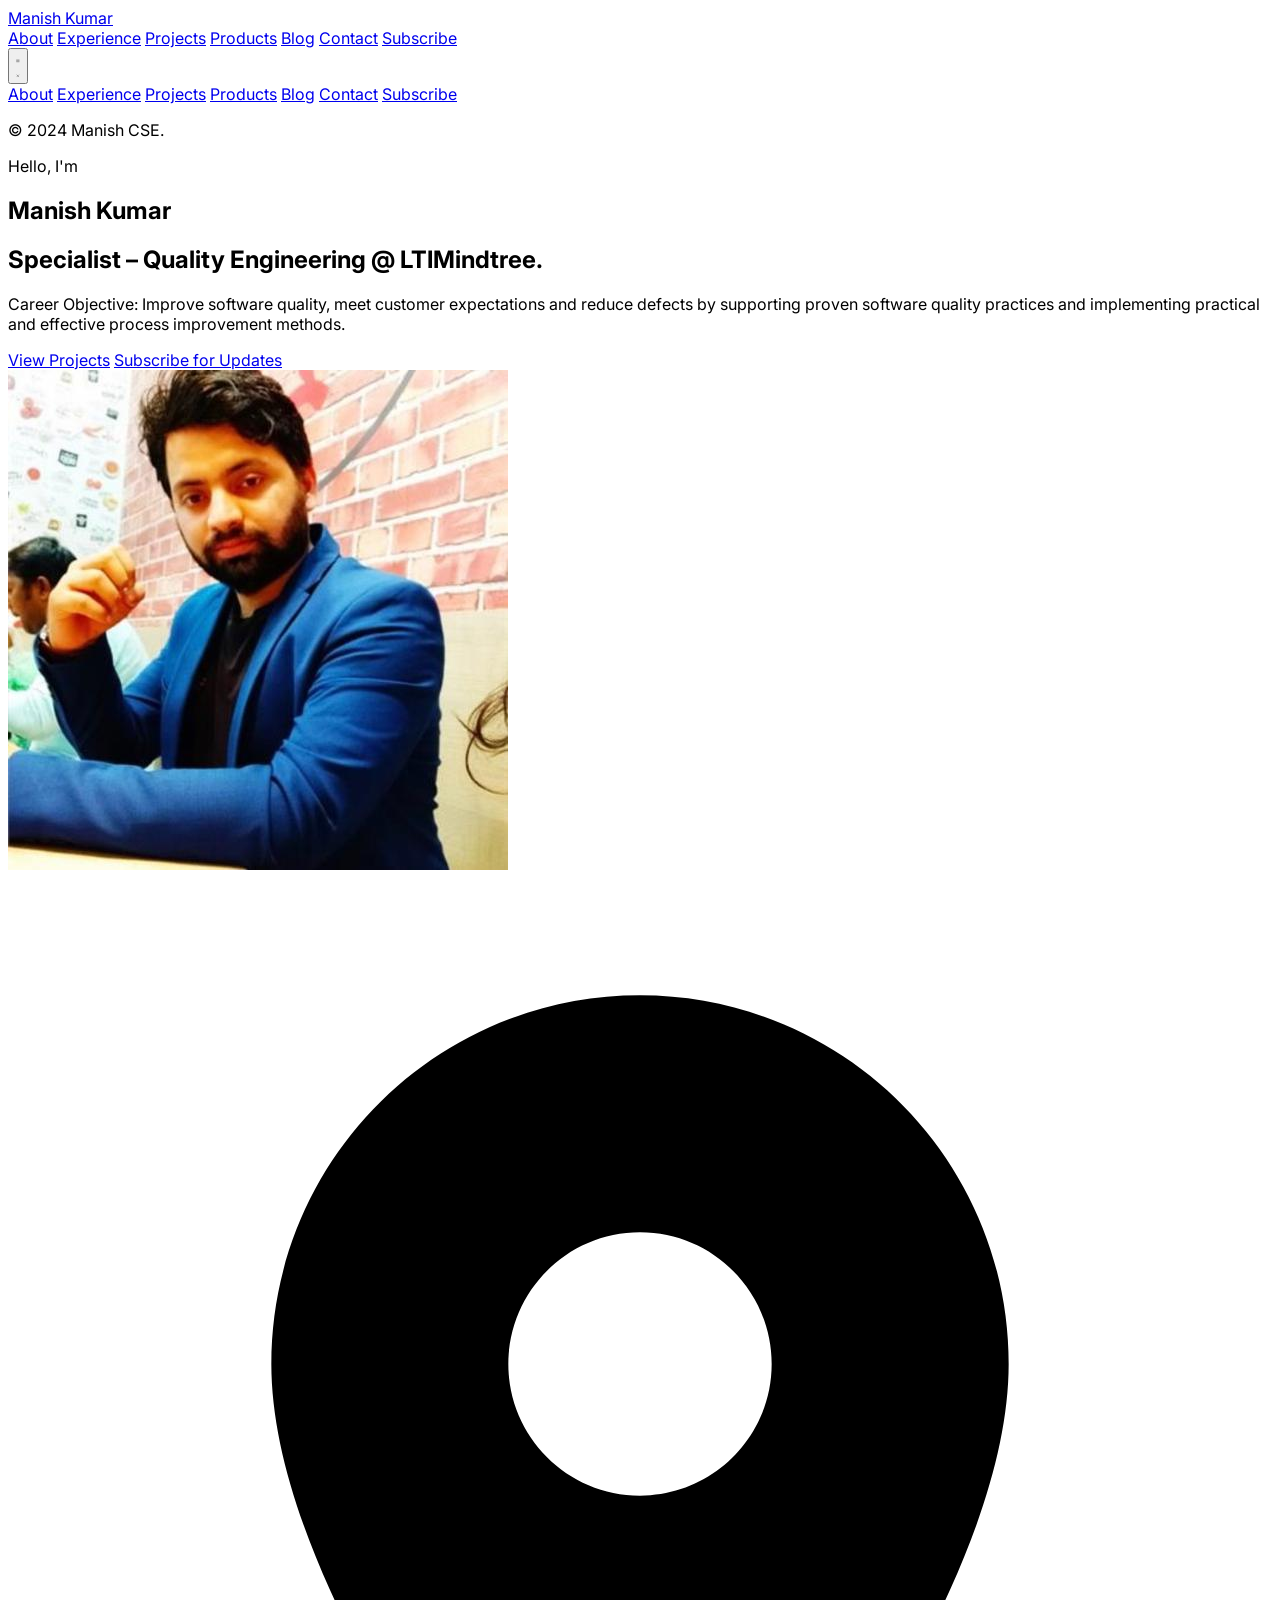
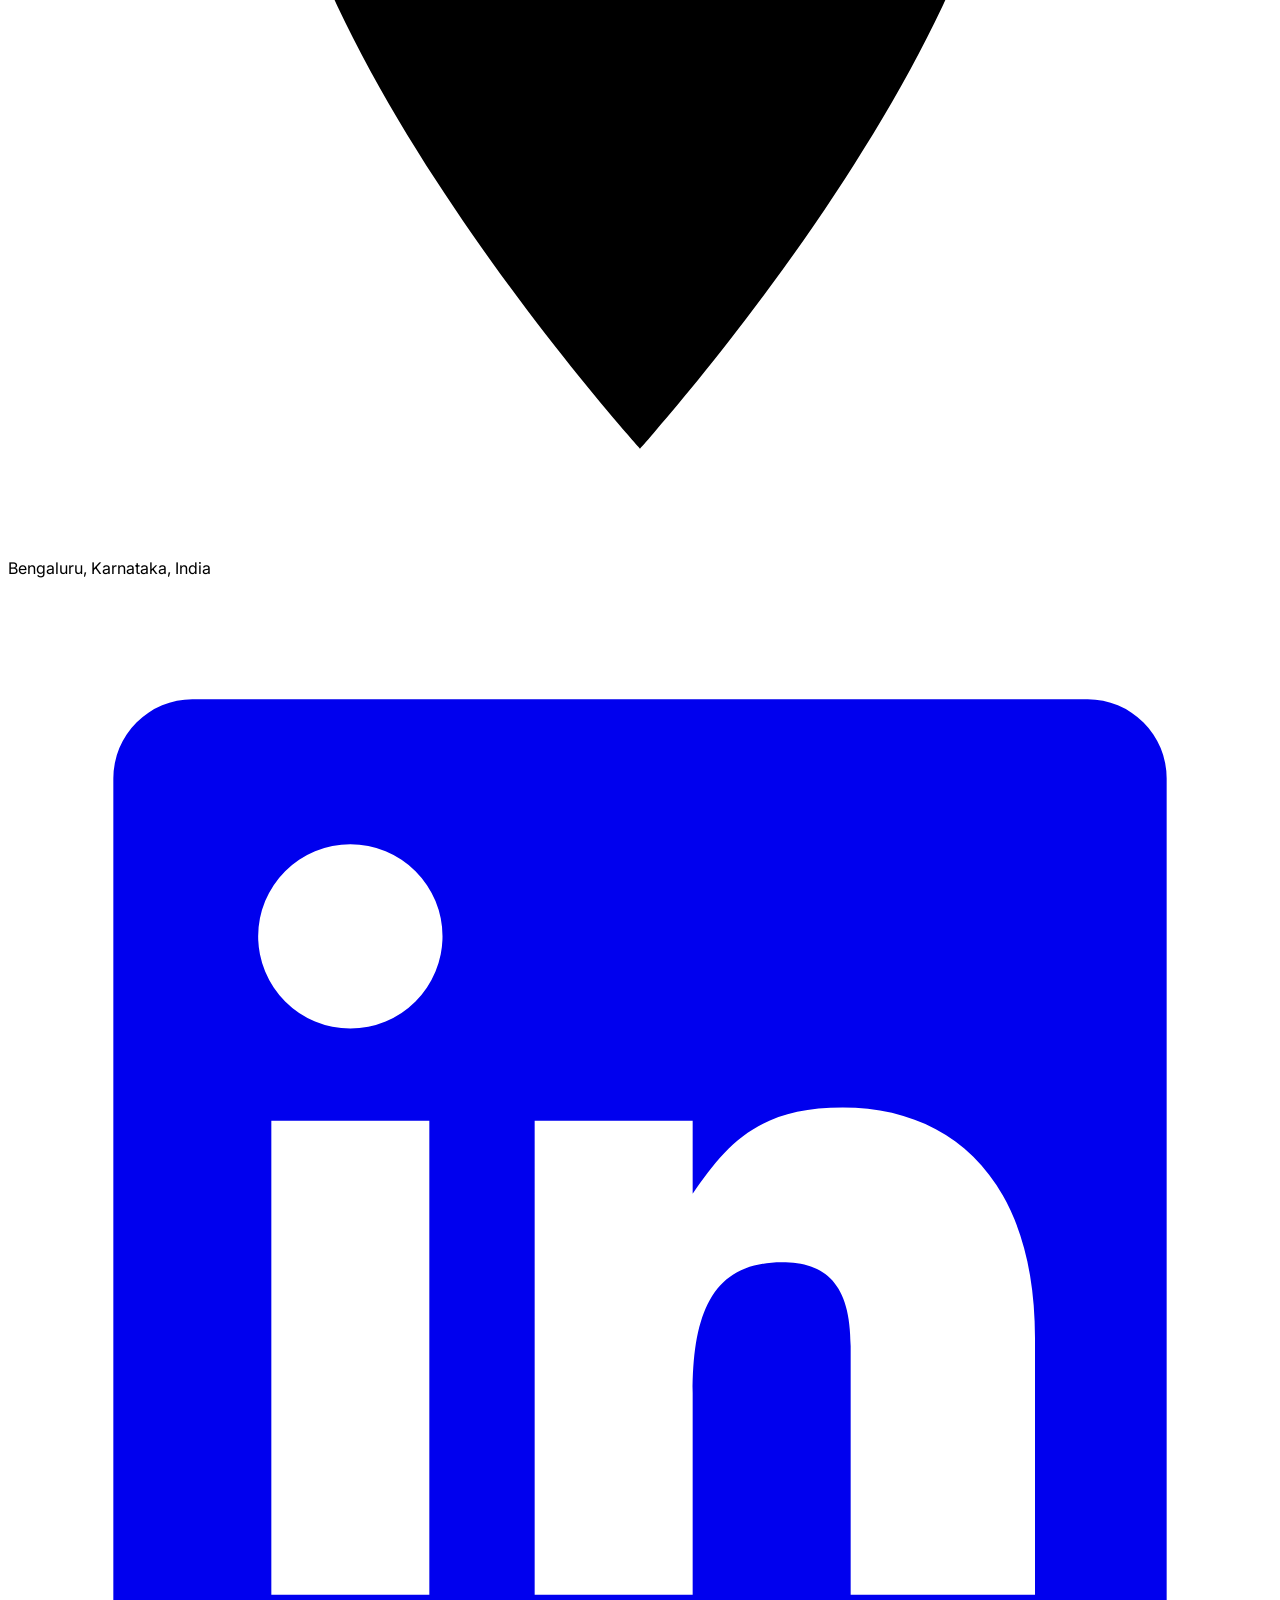
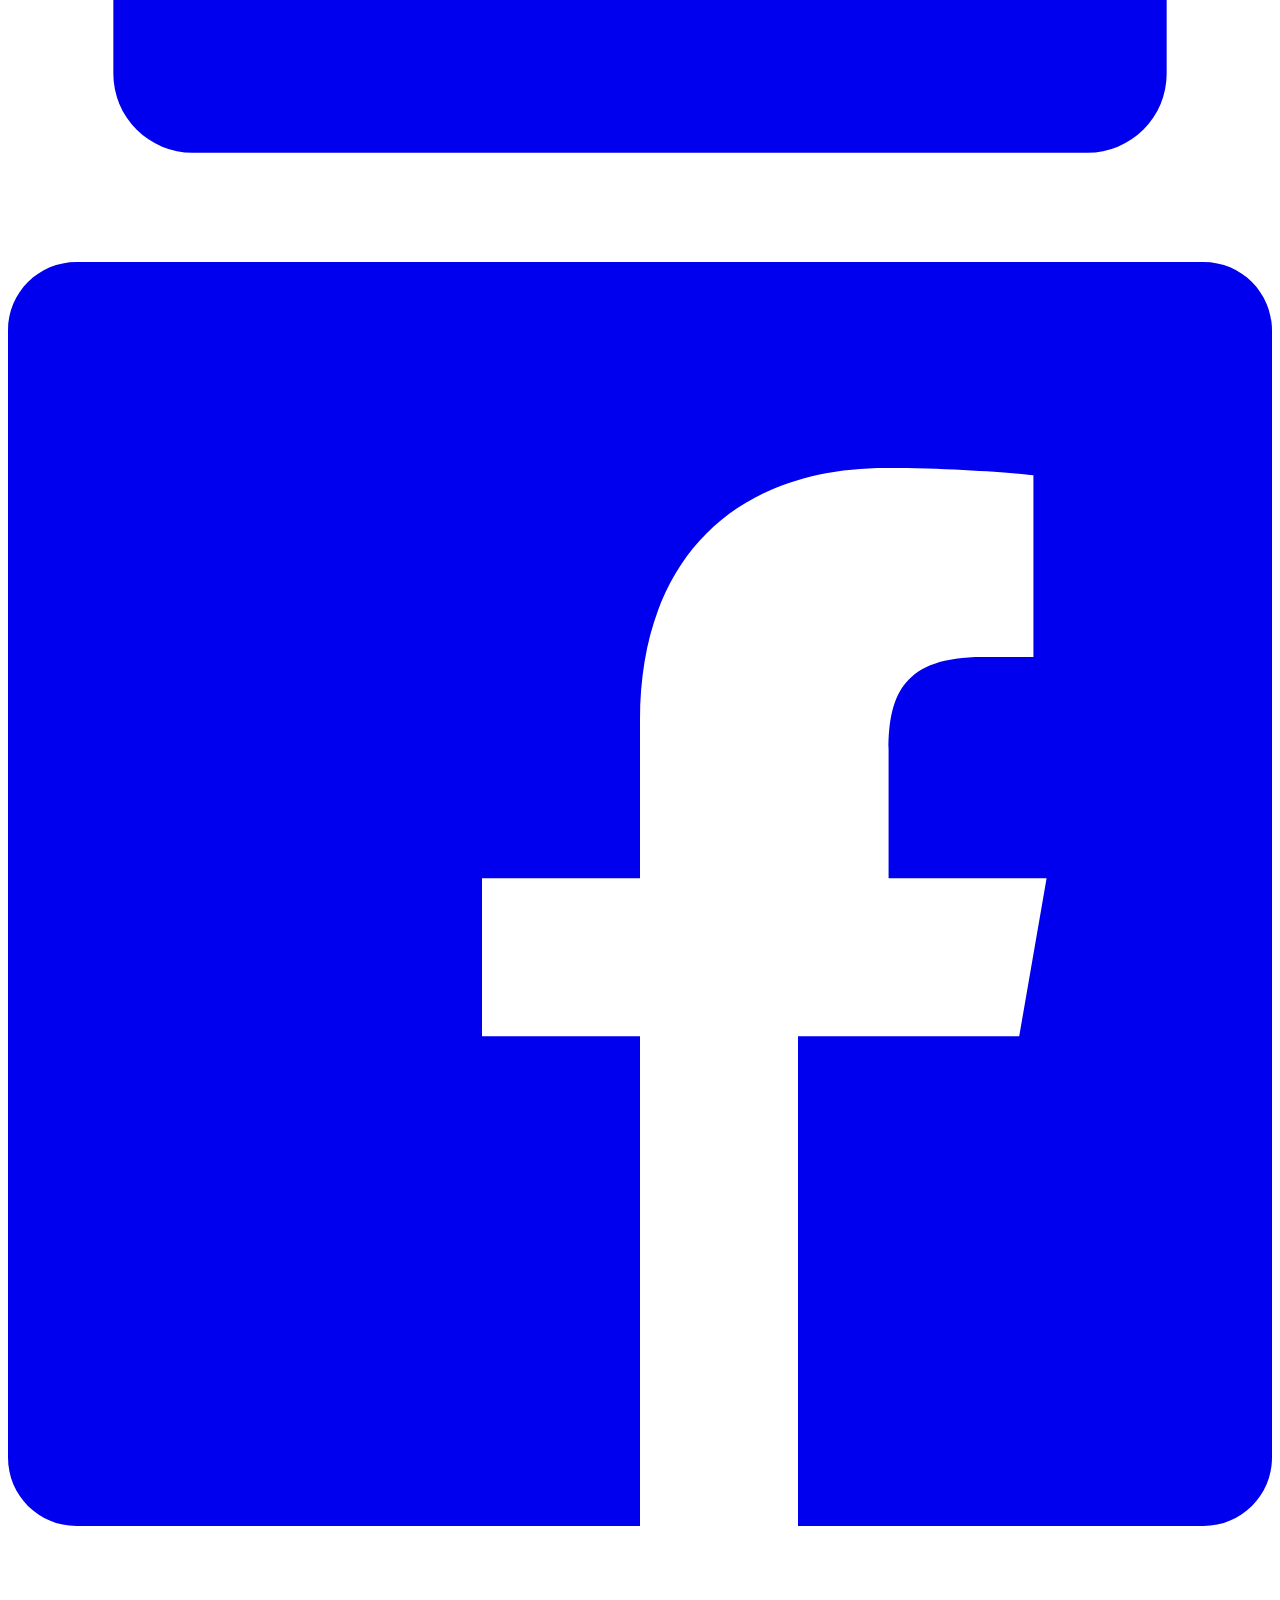
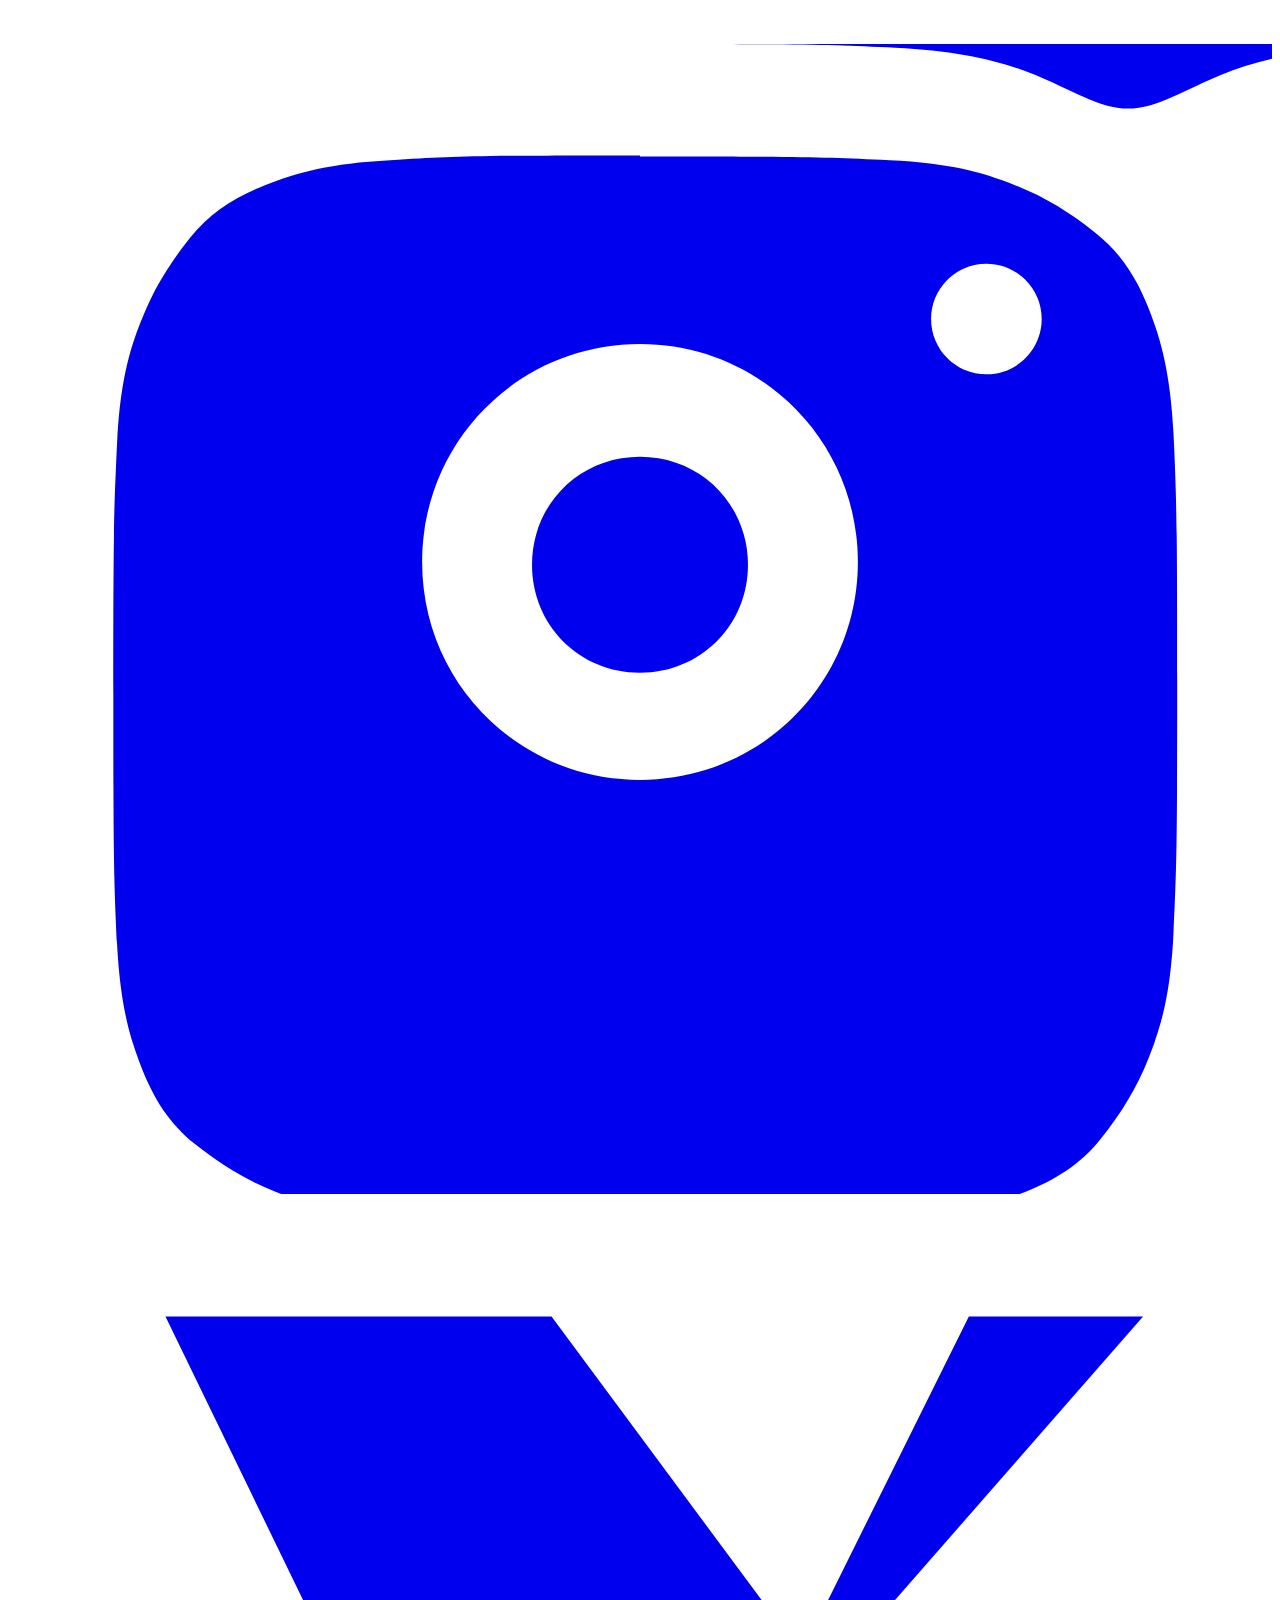
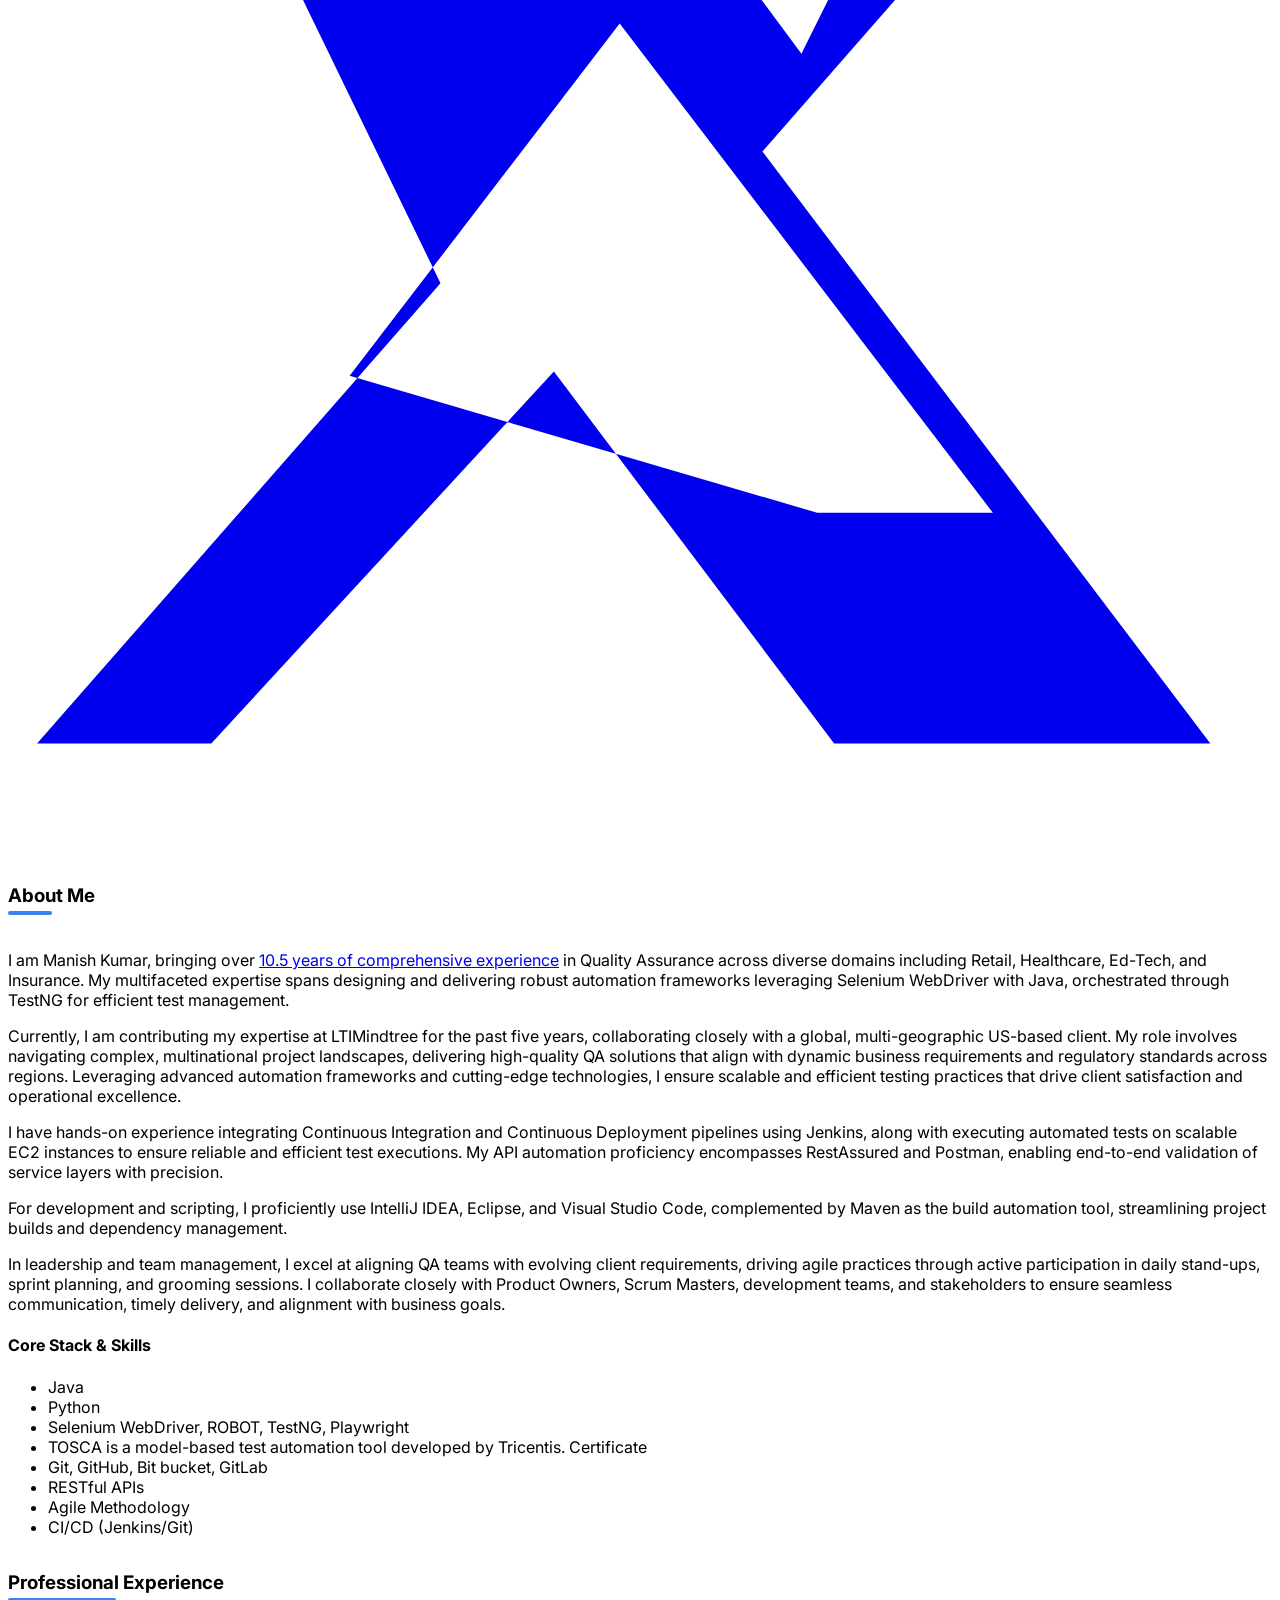
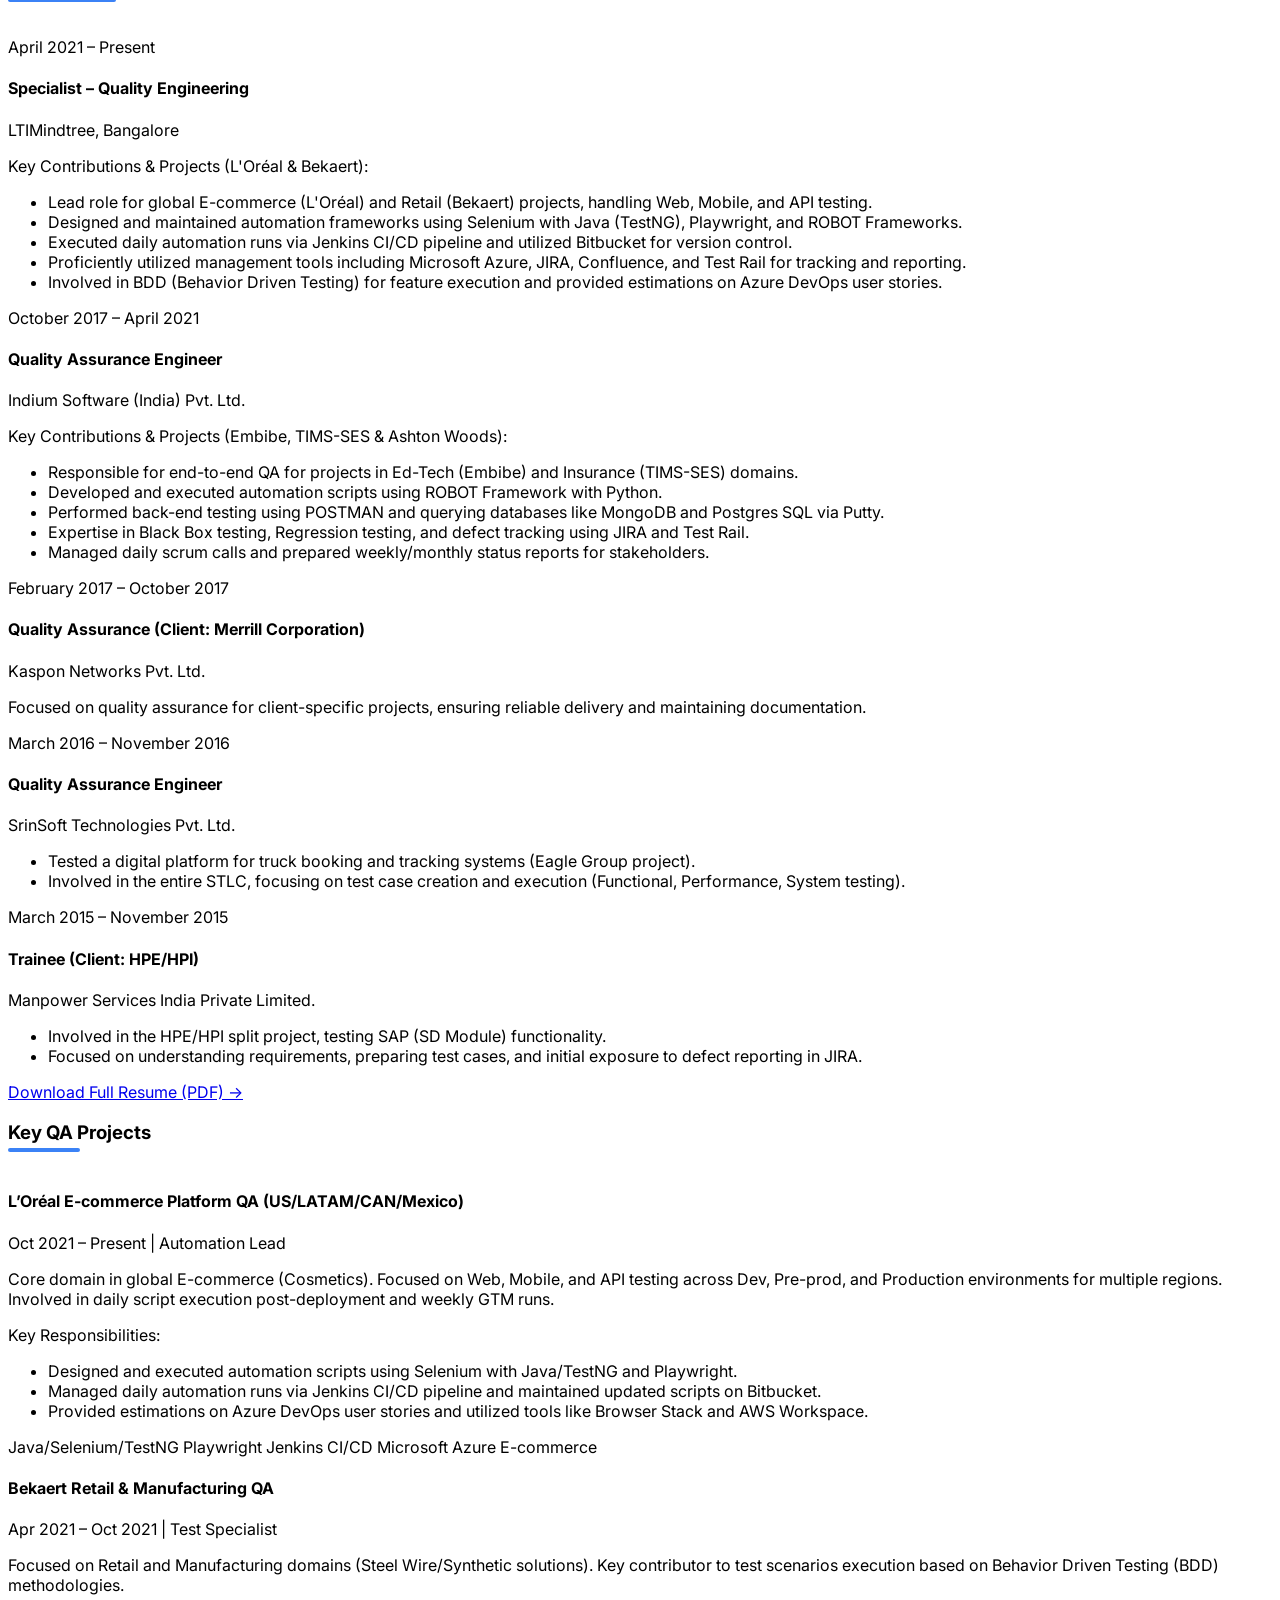
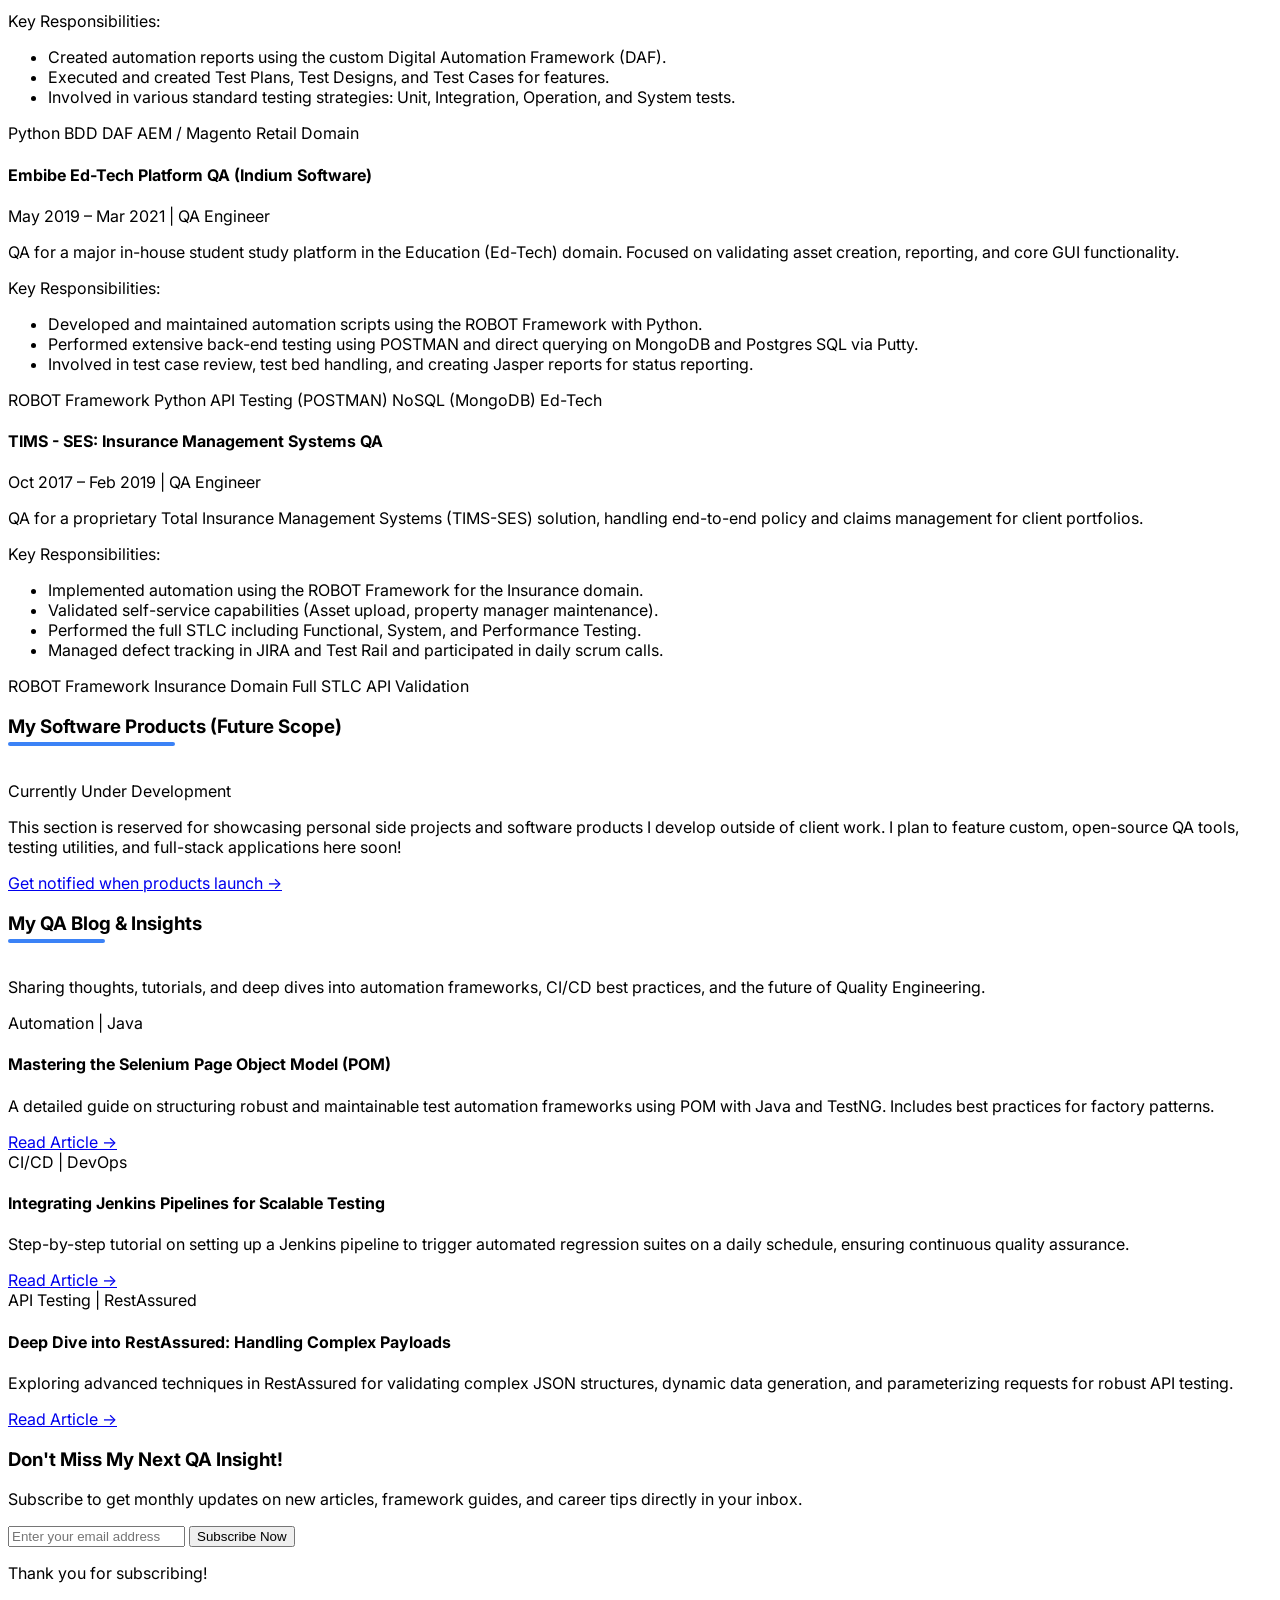
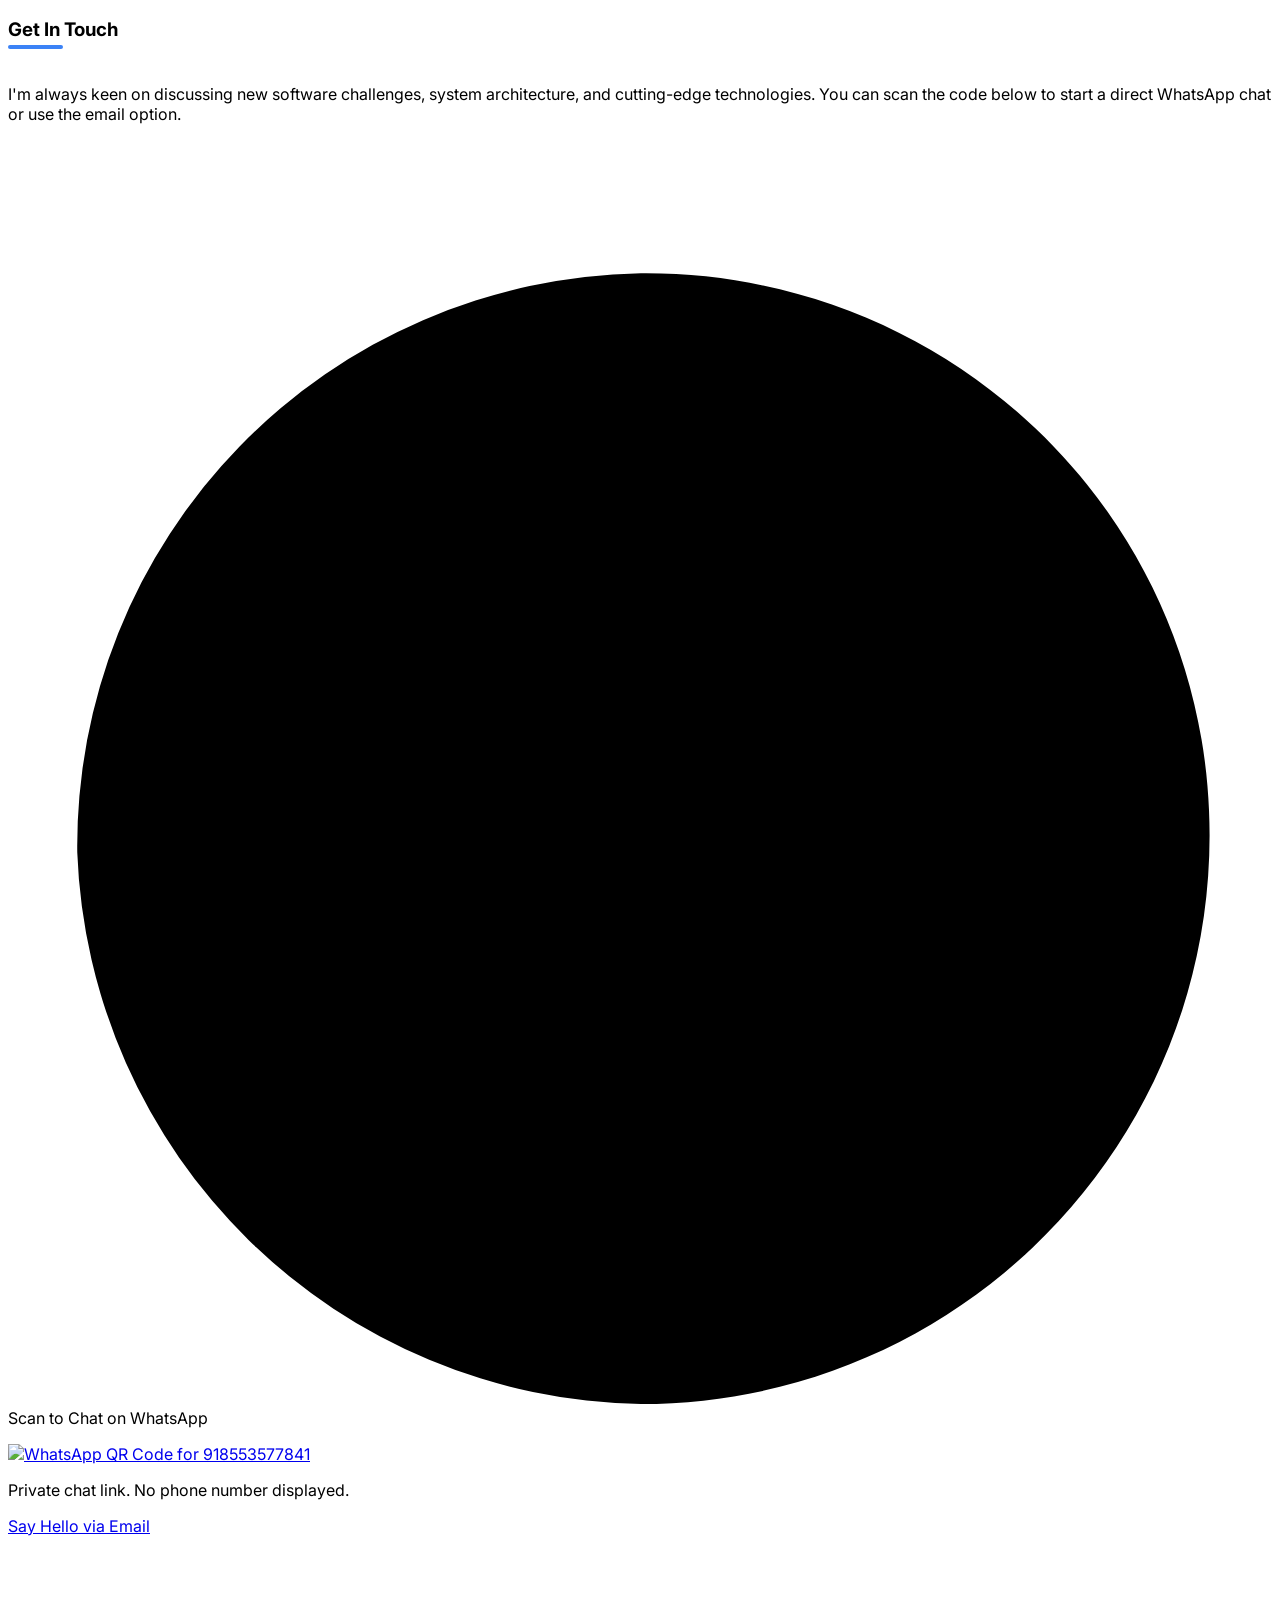
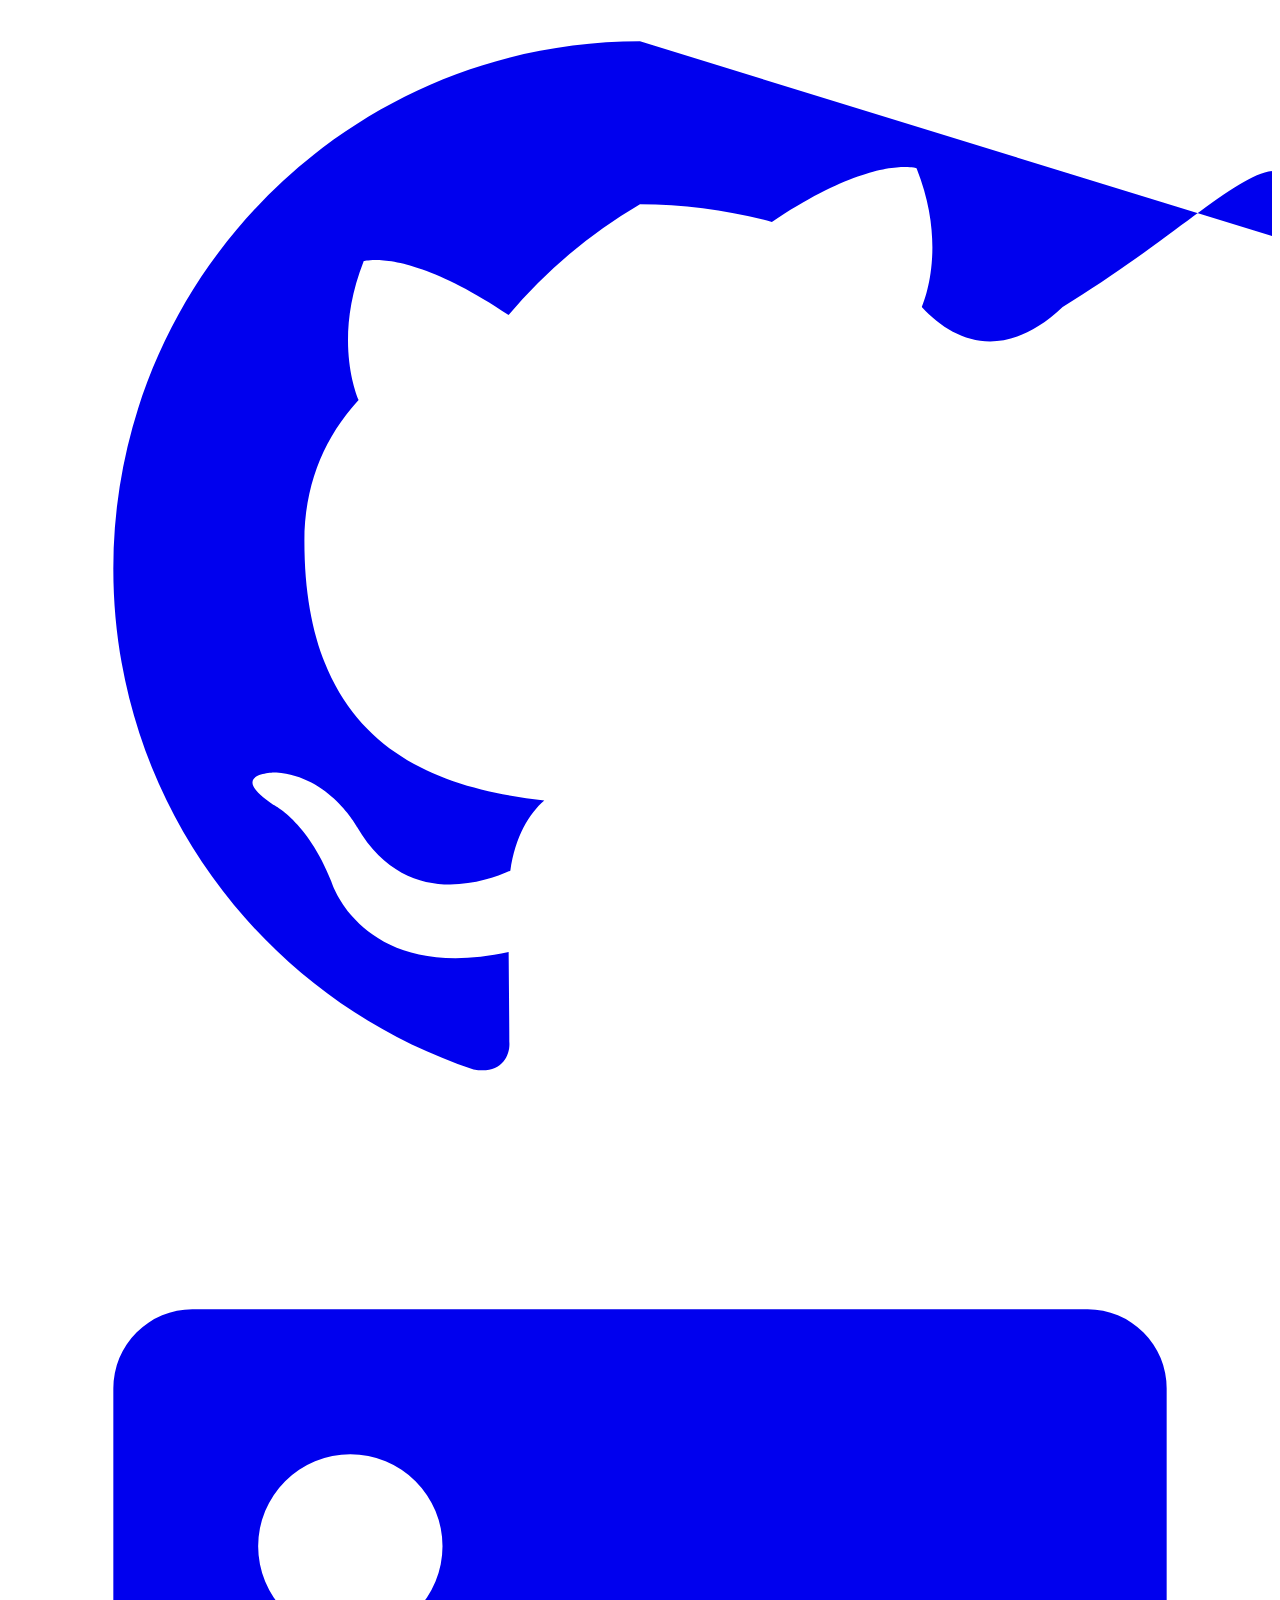
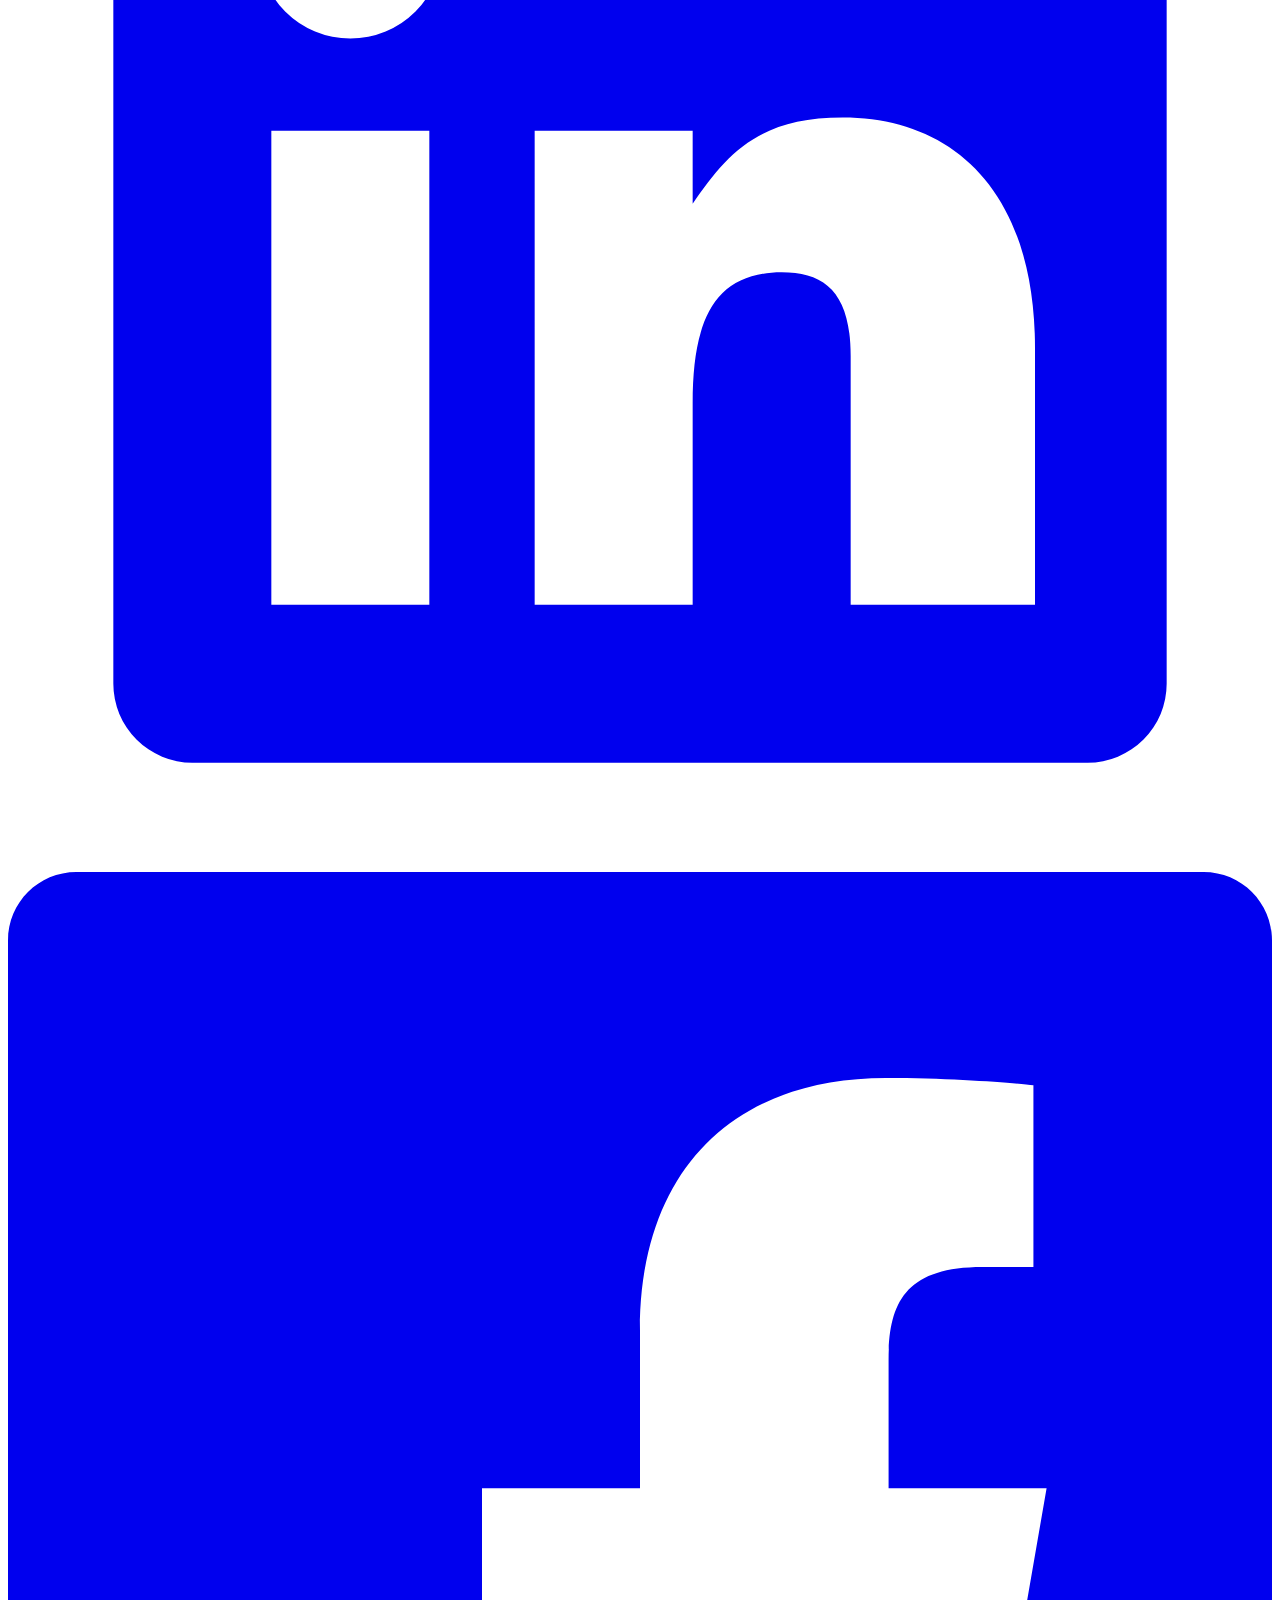
==== commit d1b8e64e: "Update index.html" ====
--- a/index.html
+++ b/index.html
@@ -75,12 +75,11 @@
     <header class="sticky top-0 z-50 bg-dark-bg/95 backdrop-blur-sm shadow-xl">
         <div class="max-w-6xl mx-auto px-4 sm:px-6 lg:px-8 py-4 flex justify-between items-center">
             <a href="#" class="text-xl font-bold text-accent-blue tracking-wider">Manish Kumar</a>
-            
-            <!-- Desktop Navigation -->
             <nav class="hidden md:flex items-center space-x-6">
                 <a href="#about" class="text-sm font-medium hover:text-accent-blue transition duration-150">About</a>
                 <a href="#experience" class="text-sm font-medium hover:text-accent-blue transition duration-150">Experience</a>
                 <a href="#projects" class="text-sm font-medium hover:text-accent-blue transition duration-150">Projects</a>
+                <a href="#products" class="text-sm font-medium hover:text-accent-blue transition duration-150">Products</a> <!-- NEW MENU ITEM -->
                 <a href="#blog" class="text-sm font-medium hover:text-accent-blue transition duration-150">Blog</a>
                 <a href="#contact" class="text-sm font-medium hover:text-accent-blue transition duration-150">Contact</a>
                 <!-- New Subscribe Button -->
@@ -88,35 +87,41 @@
                     Subscribe
                 </a>
             </nav>
-            
-            <!-- Mobile Menu Button (Hamburger/Close Icon) -->
-            <button id="mobile-menu-button" onclick="toggleMobileMenu()" class="md:hidden text-soft-text hover:text-accent-blue p-2 rounded-lg hover:bg-gray-800 transition duration-150" aria-label="Toggle navigation menu">
-                <!-- Hamburger Icon -->
-                <svg id="menu-icon" class="w-6 h-6" fill="none" stroke="currentColor" viewBox="0 0 24 24" xmlns="http://www.w3.org/2000/svg"><path stroke-linecap="round" stroke-linejoin="round" stroke-width="2" d="M4 6h16M4 12h16M4 18h16"></path></svg>
-                <!-- Close Icon (Hidden by default) -->
-                <svg id="close-icon" class="w-6 h-6 hidden" fill="none" stroke="currentColor" viewBox="0 0 24 24" xmlns="http://www.w3.org/2000/svg"><path stroke-linecap="round" stroke-linejoin="round" stroke-width="2" d="M6 18L18 6M6 6l12 12"></path></svg>
+            <!-- Mobile Menu Toggle Button -->
+            <button id="menu-button" aria-controls="mobile-menu" aria-expanded="false" class="md:hidden text-soft-text hover:text-accent-blue focus:outline-none focus:ring-2 focus:ring-accent-blue rounded-lg p-1 transition duration-150">
+                <!-- Open Icon (Hamburger) -->
+                <svg id="menu-icon-open" class="w-7 h-7" fill="none" stroke="currentColor" viewBox="0 0 24 24" xmlns="http://www.w3.org/2000/svg"><path stroke-linecap="round" stroke-linejoin="round" stroke-width="2" d="M4 6h16M4 12h16M4 18h16"></path></svg>
+                <!-- Close Icon (X) -->
+                <svg id="menu-icon-close" class="w-7 h-7 hidden" fill="none" stroke="currentColor" viewBox="0 0 24 24" xmlns="http://www.w3.org/2000/svg"><path stroke-linecap="round" stroke-linejoin="round" stroke-width="2" d="M6 18L18 6M6 6l12 12"></path></svg>
             </button>
         </div>
-
-        <!-- Mobile Menu Content (Hidden by default) -->
-        <div id="mobile-menu" class="hidden md:hidden pb-4">
-            <nav class="flex flex-col space-y-2 px-4 pt-2 pb-3 border-t border-gray-700">
-                <a href="#about" onclick="closeMobileMenu()" class="block px-3 py-2 text-base font-medium text-soft-text hover:bg-gray-700 hover:text-accent-blue rounded-md transition duration-150">About</a>
-                <a href="#experience" onclick="closeMobileMenu()" class="block px-3 py-2 text-base font-medium text-soft-text hover:bg-gray-700 hover:text-accent-blue rounded-md transition duration-150">Experience</a>
-                <a href="#projects" onclick="closeMobileMenu()" class="block px-3 py-2 text-base font-medium text-soft-text hover:bg-gray-700 hover:text-accent-blue rounded-md transition duration-150">Projects</a>
-                <a href="#blog" onclick="closeMobileMenu()" class="block px-3 py-2 text-base font-medium text-soft-text hover:bg-gray-700 hover:text-accent-blue rounded-md transition duration-150">Blog</a>
-                <a href="#contact" onclick="closeMobileMenu()" class="block px-3 py-2 text-base font-medium text-soft-text hover:bg-gray-700 hover:text-accent-blue rounded-md transition duration-150">Contact</a>
-                <a href="#subscribe" onclick="closeMobileMenu()" class="block text-center mt-2 px-3 py-2 bg-green-500 text-dark-bg font-bold rounded-md shadow-lg hover:bg-green-400 transition duration-300">
-                    Subscribe
-                </a>
-            </nav>
+    </header>
+
+    <!-- Mobile Menu (Hidden by default and slides out from the right) -->
+    <div id="mobile-menu" class="fixed inset-0 top-16 z-40 bg-dark-bg/98 backdrop-blur-md md:hidden hidden transform translate-x-full transition duration-300 ease-in-out">
+        <div class="px-4 pt-2 pb-3 space-y-3 sm:px-3 flex flex-col items-center text-lg font-medium h-full">
+            <a href="#about" class="mobile-nav-link block w-full text-center py-3 rounded-lg text-soft-text hover:bg-gray-700/50 hover:text-accent-blue transition duration-150">About</a>
+            <a href="#experience" class="mobile-nav-link block w-full text-center py-3 rounded-lg text-soft-text hover:bg-gray-700/50 hover:text-accent-blue transition duration-150">Experience</a>
+            <a href="#projects" class="mobile-nav-link block w-full text-center py-3 rounded-lg text-soft-text hover:bg-gray-700/50 hover:text-accent-blue transition duration-150">Projects</a>
+            <a href="#products" class="mobile-nav-link block w-full text-center py-3 rounded-lg text-soft-text hover:bg-gray-700/50 hover:text-accent-blue transition duration-150">Products</a> <!-- NEW MENU ITEM -->
+            <a href="#blog" class="mobile-nav-link block w-full text-center py-3 rounded-lg text-soft-text hover:bg-gray-700/50 hover:text-accent-blue transition duration-150">Blog</a>
+            <a href="#contact" class="mobile-nav-link block w-full text-center py-3 rounded-lg text-soft-text hover:bg-gray-700/50 hover:text-accent-blue transition duration-150">Contact</a>
+            
+            <a href="#subscribe" class="mobile-nav-link block w-full text-center mt-4 py-3 bg-green-500 text-dark-bg font-bold rounded-lg shadow-lg hover:bg-green-400 transition duration-300 transform hover:scale-[1.01] mb-4">
+                Subscribe
+            </a>
+            
+            <!-- Adding a subtle dark overlay footer for the mobile menu -->
+            <div class="pt-8 text-center text-sm text-gray-500 w-full">
+                <p>&copy; 2024 Manish CSE.</p>
+            </div>
         </div>
-    </header>
+    </div>
 
     <!-- Main Content Area -->
     <main class="max-w-6xl mx-auto px-4 sm:px-6 lg:px-8 py-12 md:py-20">
 
-        <!-- 1. Introduction Section (Updated to include profile image, location, and social links) -->
+        <!-- 1. Introduction Section -->
         <section id="intro" class="mb-24 md:mb-32 pt-10">
             <div class="grid md:grid-cols-12 gap-12 items-center">
                 
@@ -298,7 +303,7 @@
             <a href="ManishKumar_Automation.pdf" download="Manish_Kumar_Resume.pdf" class="inline-block mt-12 px-6 py-3 bg-accent-blue text-white font-medium rounded-lg shadow-lg hover:bg-blue-600 transition duration-300 transform hover:scale-105">Download Full Resume (PDF) &rarr;</a>
         </section>
 
-        <!-- 4. Projects Section (Updated with detailed client projects) -->
+        <!-- 4. Projects Section -->
         <section id="projects" class="py-12 md:py-16 border-t border-gray-800">
             <h3 class="text-4xl font-bold section-header mb-12">Key QA Projects</h3>
             
@@ -394,8 +399,23 @@
 
             </div>
         </section>
-
-        <!-- 5. Blog Section (New) -->
+        
+        <!-- 5. Products Section (NEW) -->
+        <section id="products" class="py-12 md:py-16 border-t border-gray-800">
+            <h3 class="text-4xl font-bold section-header mb-12">My Software Products (Future Scope)</h3>
+            <div class="p-8 bg-gray-900 rounded-xl shadow-inner text-center border border-gray-700">
+                <p class="text-2xl text-accent-blue mb-4 font-semibold">Currently Under Development</p>
+                <p class="text-lg text-gray-400 max-w-xl mx-auto">
+                    This section is reserved for showcasing personal side projects and software products I develop outside of client work. I plan to feature custom, open-source QA tools, testing utilities, and full-stack applications here soon!
+                </p>
+                <div class="mt-6">
+                    <a href="#subscribe" class="px-5 py-2 border border-green-500 text-green-400 font-medium rounded-lg hover:bg-green-900/30 transition duration-300 transform hover:scale-[1.05]">Get notified when products launch &rarr;</a>
+                </div>
+            </div>
+        </section>
+
+
+        <!-- 6. Blog Section (Formerly 5) -->
         <section id="blog" class="py-12 md:py-16 border-t border-gray-800">
             <h3 class="text-4xl font-bold section-header mb-12">My QA Blog & Insights</h3>
             <p class="text-xl text-gray-300 mb-8 max-w-2xl">
@@ -437,7 +457,7 @@
             </div>
         </section>
 
-        <!-- 6. Subscribe Section (New) -->
+        <!-- 7. Subscribe Section (Formerly 6) -->
         <section id="subscribe" class="py-12 md:py-16 border-t border-gray-800 bg-gray-900 rounded-xl shadow-2xl">
             <div class="max-w-2xl mx-auto text-center p-6">
                 <h3 class="text-4xl font-bold text-white mb-4">Don't Miss My Next QA Insight!</h3>
@@ -465,40 +485,43 @@
         </section>
 
 
-        <!-- 7. Contact Section (Original) -->
-        <section id="contact" class="py-12 md:py-16 border-t border-gray-800 text-center">
-            <h3 class="text-4xl font-bold section-header mx-auto mb-8">Get In Touch</h3>
-            <p class="max-w-xl mx-auto text-xl text-gray-300 mb-8">
+        <!-- 8. Contact Section (Formerly 7) -->
+        <section id="contact" class="py-12 md:py-16 border-t border-gray-800">
+            <h3 class="text-4xl font-bold section-header mx-auto mb-8 text-center">Get In Touch</h3>
+            <p class="max-w-xl mx-auto text-xl text-gray-300 mb-8 text-center">
                 I'm always keen on discussing new software challenges, system architecture, and cutting-edge technologies. You can scan the code below to start a direct WhatsApp chat or use the email option.
             </p>
             
-            <!-- WhatsApp QR Code Block -->
-            <div class="mb-8 p-6 bg-gray-800 inline-block rounded-xl shadow-2xl border-b-4 border-green-500 transform transition duration-300 hover:scale-[1.02] hover:shadow-green-500/50">
-                <p class="text-lg font-semibold text-white mb-4 flex items-center justify-center">
-                    <svg class="w-6 h-6 mr-2 text-green-400" fill="currentColor" viewBox="0 0 24 24" aria-hidden="true"><path d="M12.015 2.532a10.874 10.874 0 00-10.7 10.99A10.884 10.884 0 0012.015 24c5.968 0 10.8-4.832 10.8-10.8 0-5.968-4.832-10.668-10.7-10.668zM17.15 15.65c-.21.57-.74.67-1.35.45-.6-.22-2.14-.88-3.95-1.64-1.81-.76-2.92-2.22-3.13-2.79-.21-.57-.02-1.11.45-1.57.47-.46 1.05-.72 1.35-.95.3-.22.3-.49.1-.78-.2-.29-.74-1.78-1.02-2.4-.28-.62-.57-.5-.78-.5-.21 0-.46-.02-.7-.02-.23 0-.61.12-.9.4-.29.28-1.09 1.06-1.09 2.57 0 1.51 1.12 3.2 1.58 3.84.46.64 2.19 3.51 5.34 4.88 3.15 1.37 3.51 1.23 4.1 1.15.59-.08 1.55-.63 1.77-1.22.22-.6.22-1.12.16-1.22-.06-.1-.23-.15-.46-.26z"/></svg>
-                    Scan to Chat on WhatsApp
-                </p>
-                <!-- QR Code for WhatsApp number: +91 8553577841 -->
-                <a href="https://wa.me/918553577841" target="_blank" aria-label="Chat with Manish on WhatsApp">
-                    <img 
-                        src="https://api.qrserver.com/v1/create-qr-code/?size=200x200&data=https://wa.me/918553577841" 
-                        alt="WhatsApp QR Code for 918553577841" 
-                        class="w-48 h-48 rounded-lg border-2 border-green-500 mx-auto bg-white p-1"
-                    />
+            <div class="flex flex-col md:flex-row justify-center items-center md:items-start gap-10">
+
+                <!-- WhatsApp QR Code Block -->
+                <div class="mb-8 p-6 bg-gray-800 inline-block rounded-xl shadow-2xl border-b-4 border-green-500 transform transition duration-300 hover:scale-[1.02] hover:shadow-green-500/50 text-center">
+                    <p class="text-lg font-semibold text-white mb-4 flex items-center justify-center">
+                        <svg class="w-6 h-6 mr-2 text-green-400" fill="currentColor" viewBox="0 0 24 24" aria-hidden="true"><path d="M12.015 2.532a10.874 10.874 0 00-10.7 10.99A10.884 10.884 0 0012.015 24c5.968 0 10.8-4.832 10.8-10.8 0-5.968-4.832-10.668-10.7-10.668zM17.15 15.65c-.21.57-.74.67-1.35.45-.6-.22-2.14-.88-3.95-1.64-1.81-.76-2.92-2.22-3.13-2.79-.21-.57-.02-1.11.45-1.57.47-.46 1.05-.72 1.35-.95.3-.22.3-.49.1-.78-.2-.29-.74-1.78-1.02-2.4-.28-.62-.57-.5-.78-.5-.21 0-.46-.02-.7-.02-.23 0-.61.12-.9.4-.29.28-1.09 1.06-1.09 2.57 0 1.51 1.12 3.2 1.58 3.84.46.64 2.19 3.51 5.34 4.88 3.15 1.37 3.51 1.23 4.1 1.15.59-.08 1.55-.63 1.77-1.22.22-.6.22-1.12.16-1.22-.06-.1-.23-.15-.46-.26z"/></svg>
+                        Scan to Chat on WhatsApp
+                    </p>
+                    <!-- QR Code for WhatsApp number: +91 8553577841 -->
+                    <a href="https://wa.me/918553577841" target="_blank" aria-label="Chat with Manish on WhatsApp">
+                        <img 
+                            src="https://api.qrserver.com/v1/create-qr-code/?size=200x200&data=https://wa.me/918553577841" 
+                            alt="WhatsApp QR Code for 918553577841" 
+                            class="w-48 h-48 rounded-lg border-2 border-green-500 mx-auto bg-white p-1"
+                        />
+                    </a>
+                    <p class="text-sm text-gray-400 mt-2">Private chat link. No phone number displayed.</p>
+                </div>
+
+                <!-- Email Link Button -->
+                <a href="mailto:ranamanish7878@gmail.com" class="self-center px-8 py-4 border-2 border-accent-blue text-accent-blue font-semibold text-lg rounded-lg hover:bg-accent-blue hover:text-white transition duration-300 shadow-md">
+                    Say Hello via Email
                 </a>
-                <p class="text-sm text-gray-400 mt-2">Private chat link. No phone number displayed.</p>
-            </div>
-
-            <!-- Email Link Button -->
-            <a href="mailto:ranamanish7878@gmail.com" class="px-8 py-4 border-2 border-accent-blue text-accent-blue font-semibold text-lg rounded-lg hover:bg-accent-blue hover:text-white transition duration-300 shadow-md">
-                Say Hello via Email
-            </a>
+            </div>
 
             <!-- Full set of Social Links in Contact Footer -->
             <div class="mt-10 flex justify-center space-x-6">
                 <!-- GitHub -->
                 <a href="https://github.com/manishcse" target="_blank" class="text-gray-400 hover:text-white transition duration-300">
-                    <svg class="w-8 h-8" fill="currentColor" viewBox="0 0 24 24" aria-hidden="true"><path fill-rule="evenodd" d="M12 2C6.477 2 2 6.484 2 12.017c0 4.425 2.865 8.18 6.839 9.504.5.092.682-.217.682-.483 0-.237-.008-.884-.015-1.745-2.784.605-3.367-1.341-3.367-1.341-.454-1.156-1.11-1.46-1.11-1.46-.909-.62.068-.608.068-.608 1.004.07 1.531 1.032 1.531 1.032.892 1.528 2.341 1.087 2.91.831.091-.645.356-1.087.645-1.334-2.22-.25-4.555-1.11-4.555-4.927 0-1.088.389-1.979 1.029-2.675-.102-.25-.446-1.266.098-2.638 0 0 .84-.268 2.75 1.022A9.702 9.702 0 0112 5.093c.85.004 1.705.115 2.504.337 1.909-1.29 2.747-1.022 2.747-1.022.546 1.372.202 2.388.099 2.638.64.696 1.028 1.587 1.028 2.675 0 3.826-2.338 4.673-4.566 4.92.359.31.678.924.678 1.855 0 1.335-.012 2.417-.012 2.747 0 .267.18.575.688.483C19.137 20.198 22 16.442 22 12.017 22 6.484 17.523 2 12 2Z" clip-rule="evenodd"/></svg>
+                    <svg class="w-8 h-8" fill="currentColor" viewBox="0 0 24 24" aria-hidden="true"><path fill-rule="evenodd" d="M12 2C6.477 2 2 6.484 2 12.017c0 4.425 2.865 8.18 6.839 9.504.5.092.682-.217.682-.483 0-.237-.008-.884-.015-1.745-2.784.605-3.367-1.341-3.367-1.341-.454-1.156-1.11-1.46-1.11-1.46-.909-.62.068-.608.068-.608 1.004.07 1.531 1.032 1.531 1.032.892 1.528 2.341 1.087 2.91.831.091-.645.356-1.087.645-1.334-2.22-.25-4.555-1.11-4.555-4.927 0-1.088.389-1.979 1.029-2.675-.102-.25-.446-1.266.098-2.638 0 0 .84-.268 2.75 1.022A9.702 9.702 0 0112 5.093c.85.004 1.705.115 2.504.337 1.909-1.29 2.747-1.022 2.747-1.022.546 1.372.202 2.388.099 2.638.64.696 1.587 1.028 2.675 0 3.826-2.338 4.673-4.566 4.92.359.31.678.924.678 1.855 0 1.335-.012 2.417-.012 2.747 0 .267.18.575.688.483C19.137 20.198 22 16.442 22 12.017 22 6.484 17.523 2 12 2Z" clip-rule="evenodd"/></svg>
                 </a>
                 <!-- LinkedIn -->
                 <a href="https://www.linkedin.com/in/manish-kumar-323bba78/" target="_blank" class="text-gray-400 hover:text-white transition duration-300">
@@ -532,54 +555,24 @@
         function showMessage(message, type = 'success') {
             const box = document.getElementById('message-box');
             box.textContent = message;
-            box.className = 'show'; // Reset classes to just 'show'
+            // Clear existing type classes and add 'show'
+            box.classList.remove('bg-green-600', 'bg-red-600', 'bg-blue-600');
+            box.className = 'show'; 
 
             if (type === 'success') {
                 box.classList.add('bg-green-600');
-                box.classList.add('text-white');
             } else if (type === 'error') {
                 box.classList.add('bg-red-600');
-                box.classList.add('text-white');
             } else {
                 box.classList.add('bg-blue-600');
-                box.classList.add('text-white');
             }
+            box.classList.add('text-white');
 
             // Hide the message after 3 seconds
             setTimeout(() => {
                 box.classList.remove('show');
             }, 3000);
         }
-
-        // --- Mobile Menu Toggle Functions ---
-
-        function toggleMobileMenu() {
-            const menu = document.getElementById('mobile-menu');
-            const menuIcon = document.getElementById('menu-icon');
-            const closeIcon = document.getElementById('close-icon');
-
-            // Toggle the 'hidden' class on the menu (open/close)
-            menu.classList.toggle('hidden');
-
-            // Toggle the icons
-            menuIcon.classList.toggle('hidden');
-            closeIcon.classList.toggle('hidden');
-        }
-
-        function closeMobileMenu() {
-            const menu = document.getElementById('mobile-menu');
-            const menuIcon = document.getElementById('menu-icon');
-            const closeIcon = document.getElementById('close-icon');
-
-            // Only close if it's currently visible
-            if (!menu.classList.contains('hidden')) {
-                menu.classList.add('hidden');
-                menuIcon.classList.remove('hidden');
-                closeIcon.classList.add('hidden');
-            }
-        }
-
-        // --- End Mobile Menu Toggle Functions ---
 
 
         // Event listener for the subscription form
@@ -601,7 +594,6 @@
             }
 
             // --- PLACEHOLDER: Simulate Subscription Process ---
-            // In a real application, you would send this email to a backend service (like Firestore, Mailchimp, etc.)
             console.log(`[SUBSCRIPTION MOCK] Attempting to subscribe email: ${email}`);
             
             // Clear the input and display success message
@@ -618,16 +610,58 @@
             // Hide the status message after a few seconds
             setTimeout(() => {
                 statusMessage.classList.add('hidden');
-                statusMessage.classList.remove('text-green-500');
-                statusMessage.classList.add('text-gray-400');
-                statusMessage.textContent = 'Thank you for subscribing!'; // Reset text
             }, 5000);
 
             // --------------------------------------------------
         });
 
 
-        // JavaScript for smooth scrolling in mobile/desktop navigation
+        // --- Mobile Menu Toggle Logic ---
+        const menuButton = document.getElementById('menu-button');
+        const mobileMenu = document.getElementById('mobile-menu');
+        const menuIconOpen = document.getElementById('menu-icon-open');
+        const menuIconClose = document.getElementById('menu-icon-close');
+
+        function toggleMobileMenu() {
+            const isMenuClosed = mobileMenu.classList.contains('hidden');
+
+            if (isMenuClosed) {
+                // Open menu
+                mobileMenu.classList.remove('hidden', 'translate-x-full');
+                mobileMenu.classList.add('translate-x-0');
+                menuIconOpen.classList.add('hidden');
+                menuIconClose.classList.remove('hidden');
+                menuButton.setAttribute('aria-expanded', 'true');
+            } else {
+                // Close menu
+                mobileMenu.classList.remove('translate-x-0');
+                mobileMenu.classList.add('translate-x-full');
+                
+                // Wait for the transition (300ms) before truly hiding the element
+                setTimeout(() => {
+                    mobileMenu.classList.add('hidden');
+                }, 300); 
+                
+                menuIconOpen.classList.remove('hidden');
+                menuIconClose.classList.add('hidden');
+                menuButton.setAttribute('aria-expanded', 'false');
+            }
+        }
+        
+        menuButton.addEventListener('click', toggleMobileMenu);
+
+        // Close menu when a link is clicked
+        document.querySelectorAll('#mobile-menu a').forEach(link => {
+            link.addEventListener('click', () => {
+                // Only close the menu if it's currently open
+                if (!mobileMenu.classList.contains('hidden')) {
+                    toggleMobileMenu();
+                }
+            });
+        });
+
+
+        // Simple JavaScript for smooth scrolling in mobile/desktop navigation
         document.querySelectorAll('a[href^="#"]').forEach(anchor => {
             anchor.addEventListener('click', function (e) {
                 // Check if the link is the resume download link, in which case we allow default behavior
@@ -635,11 +669,11 @@
                     return; 
                 }
                 e.preventDefault();
-                
-                // Close the mobile menu when a navigation link is clicked
-                closeMobileMenu();
-
-                // Smooth scroll to the section
+                // Ensure the mobile menu is closed before or during scroll
+                if (!mobileMenu.classList.contains('hidden')) {
+                    toggleMobileMenu();
+                }
+
                 document.querySelector(this.getAttribute('href')).scrollIntoView({
                     behavior: 'smooth'
                 });
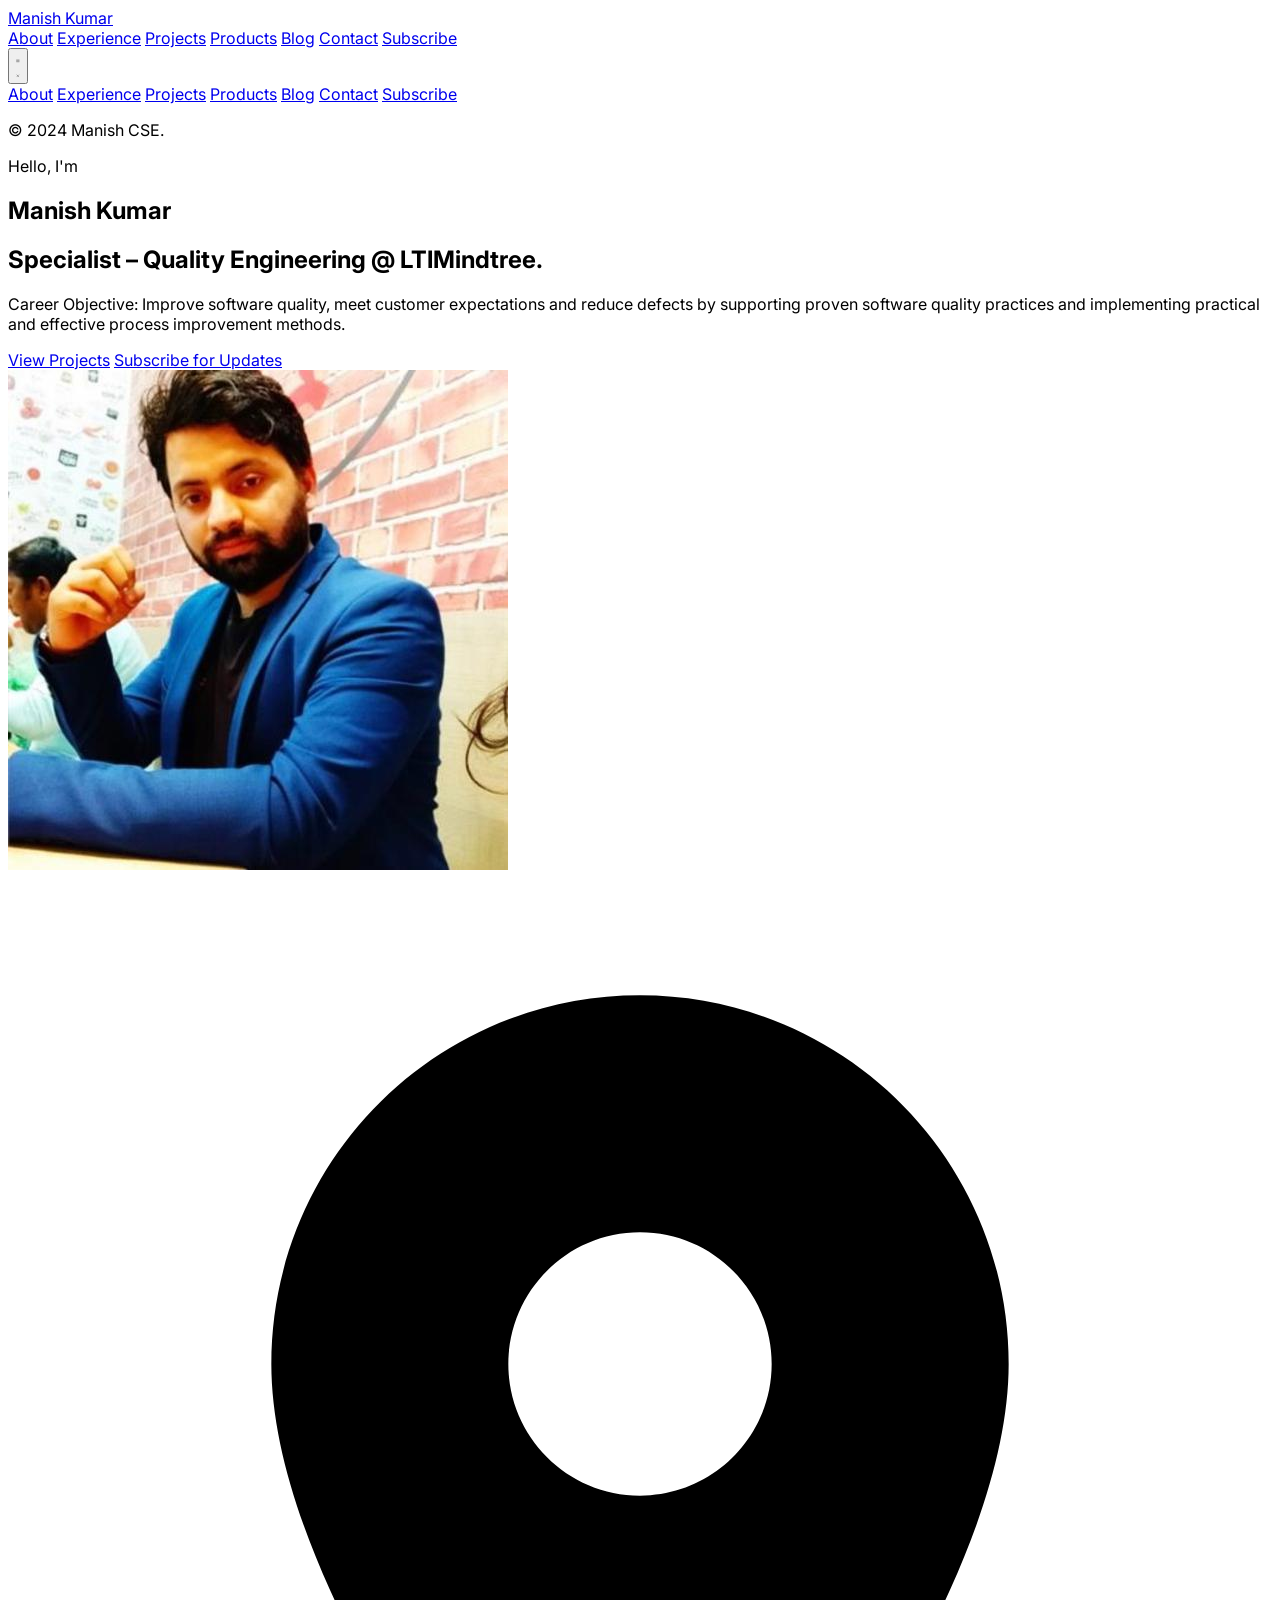
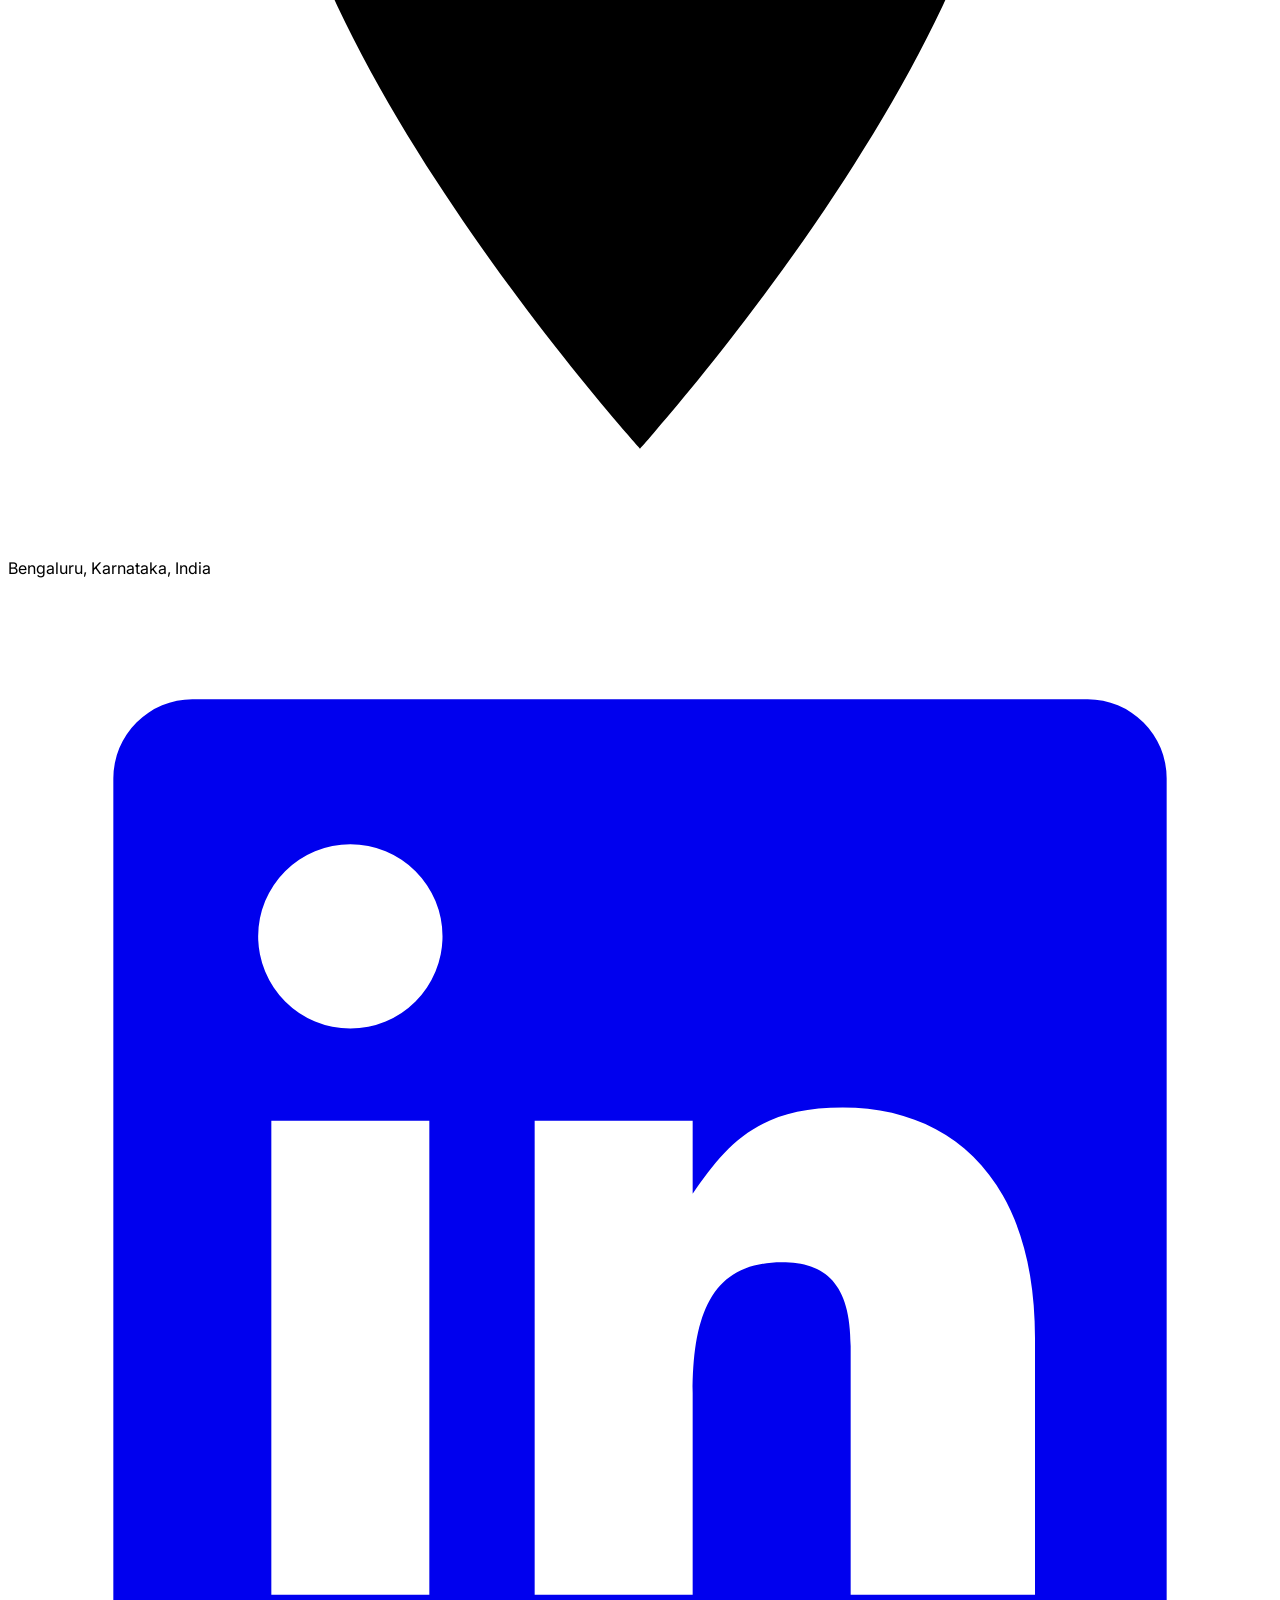
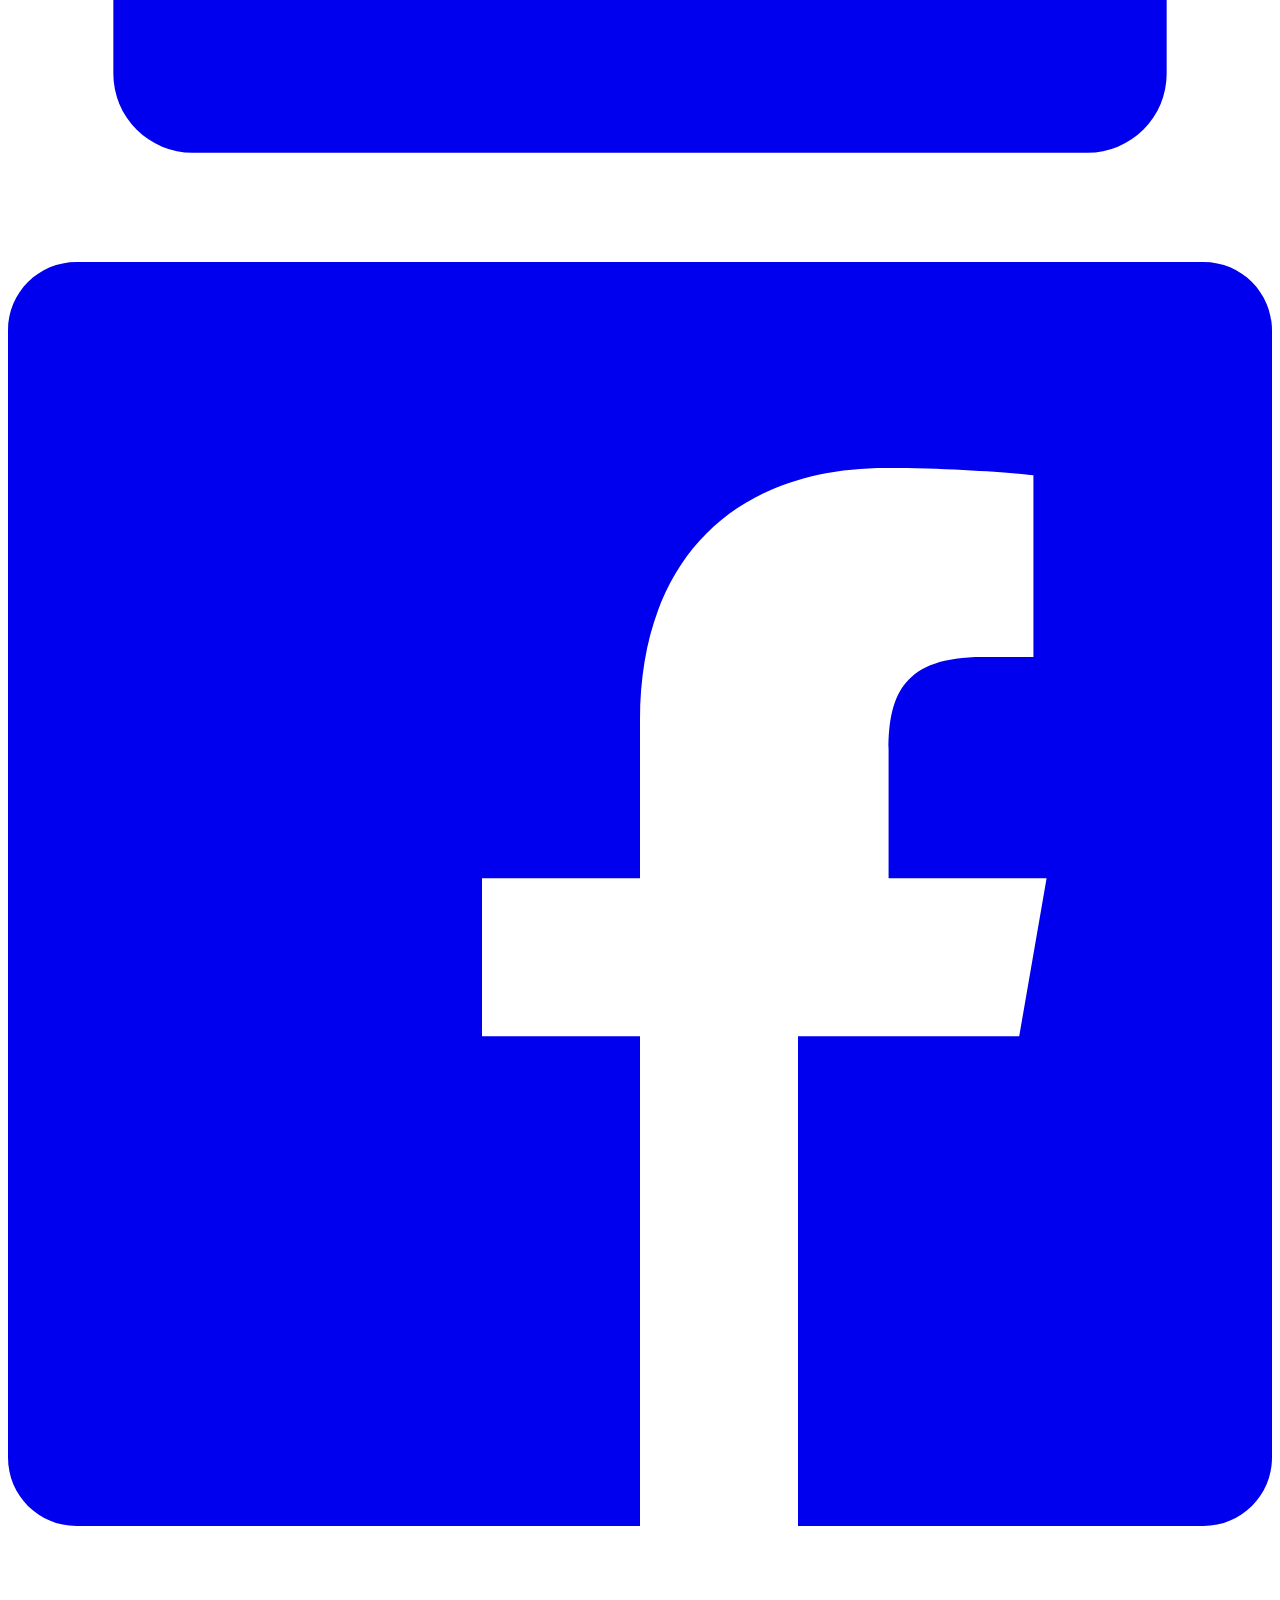
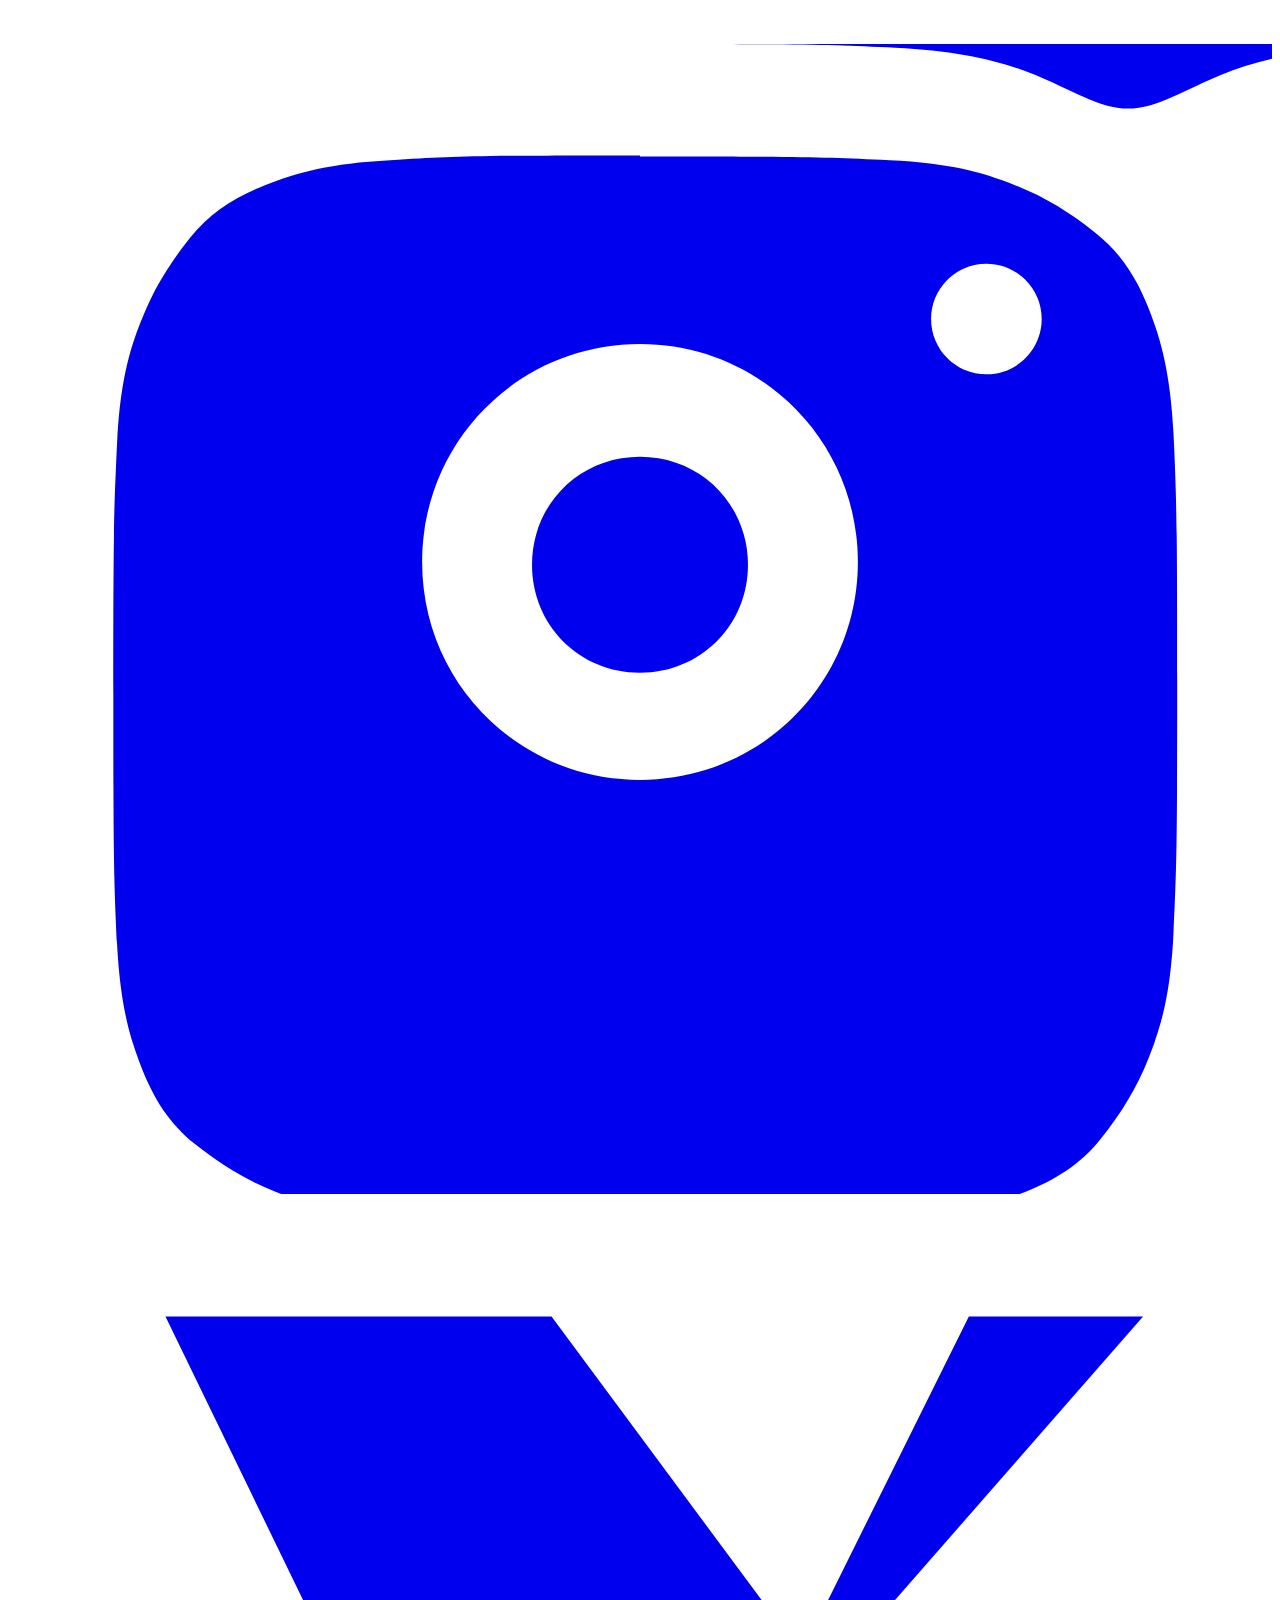
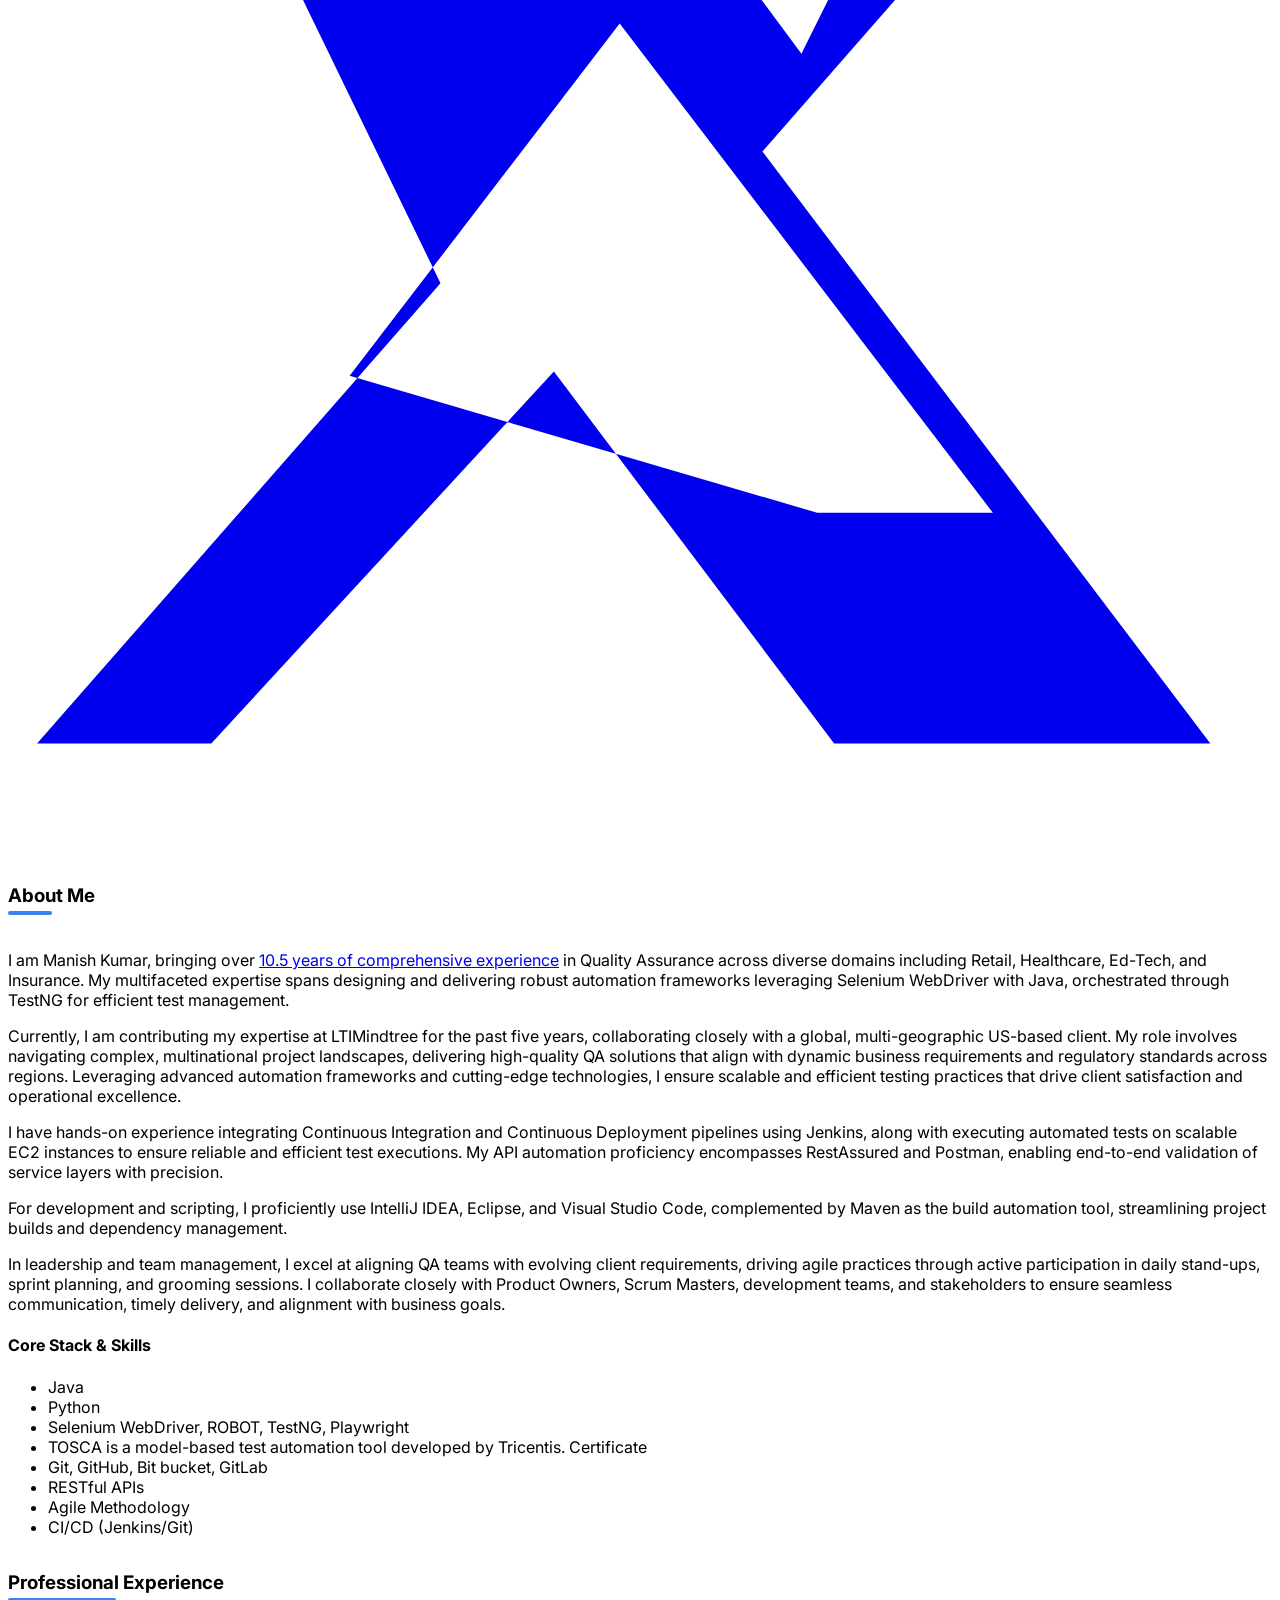
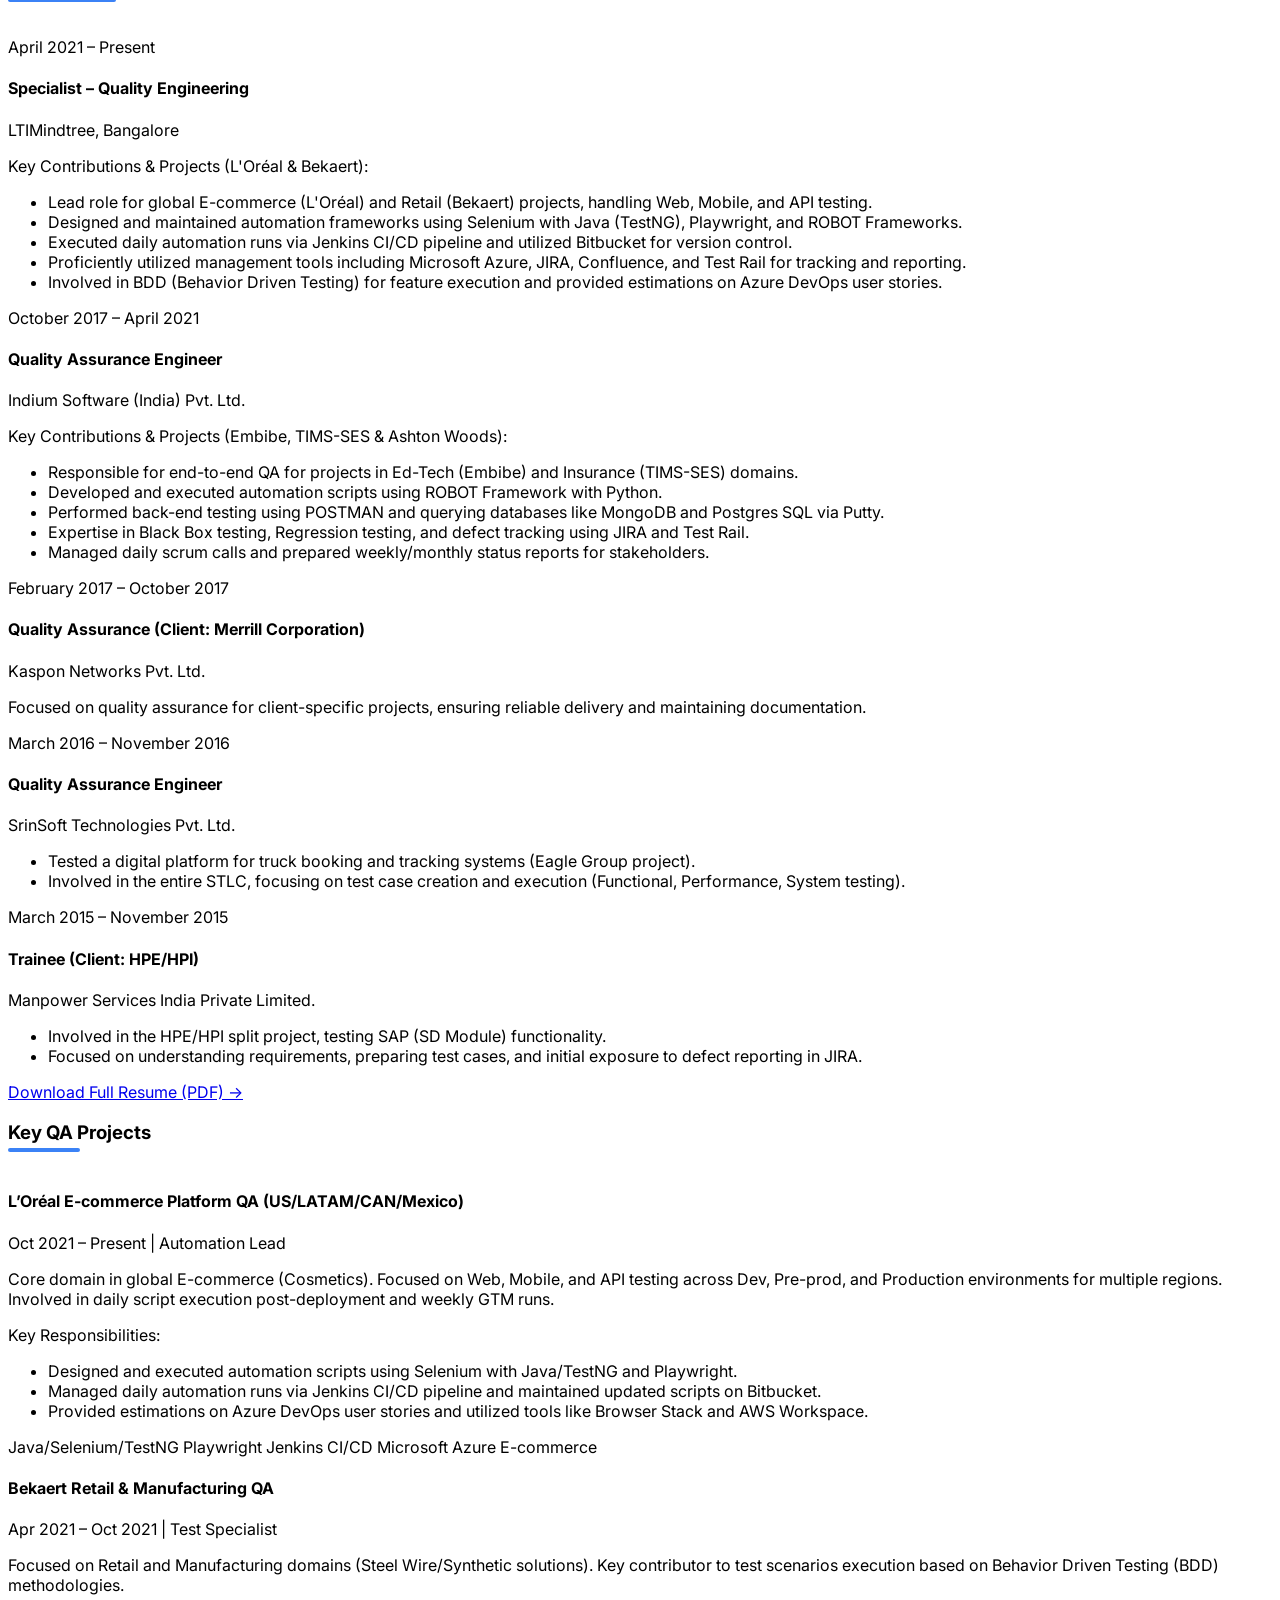
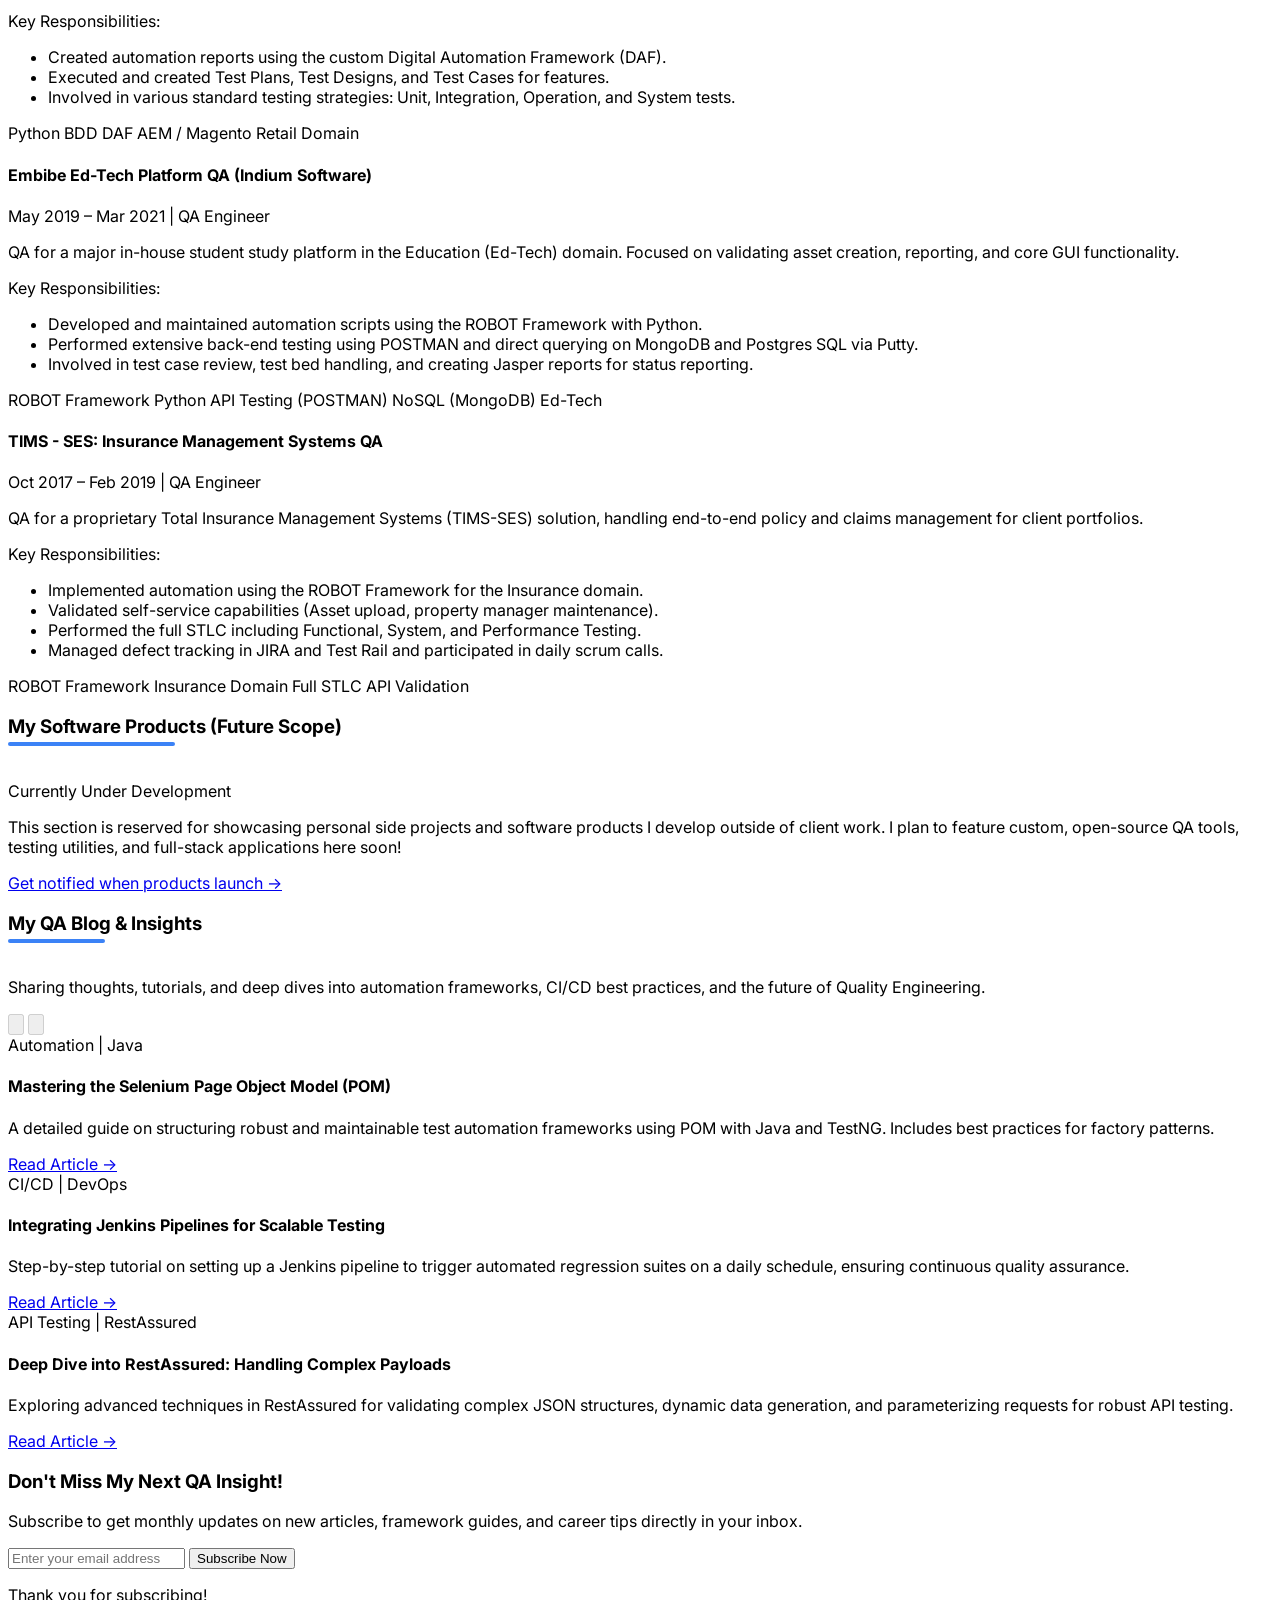
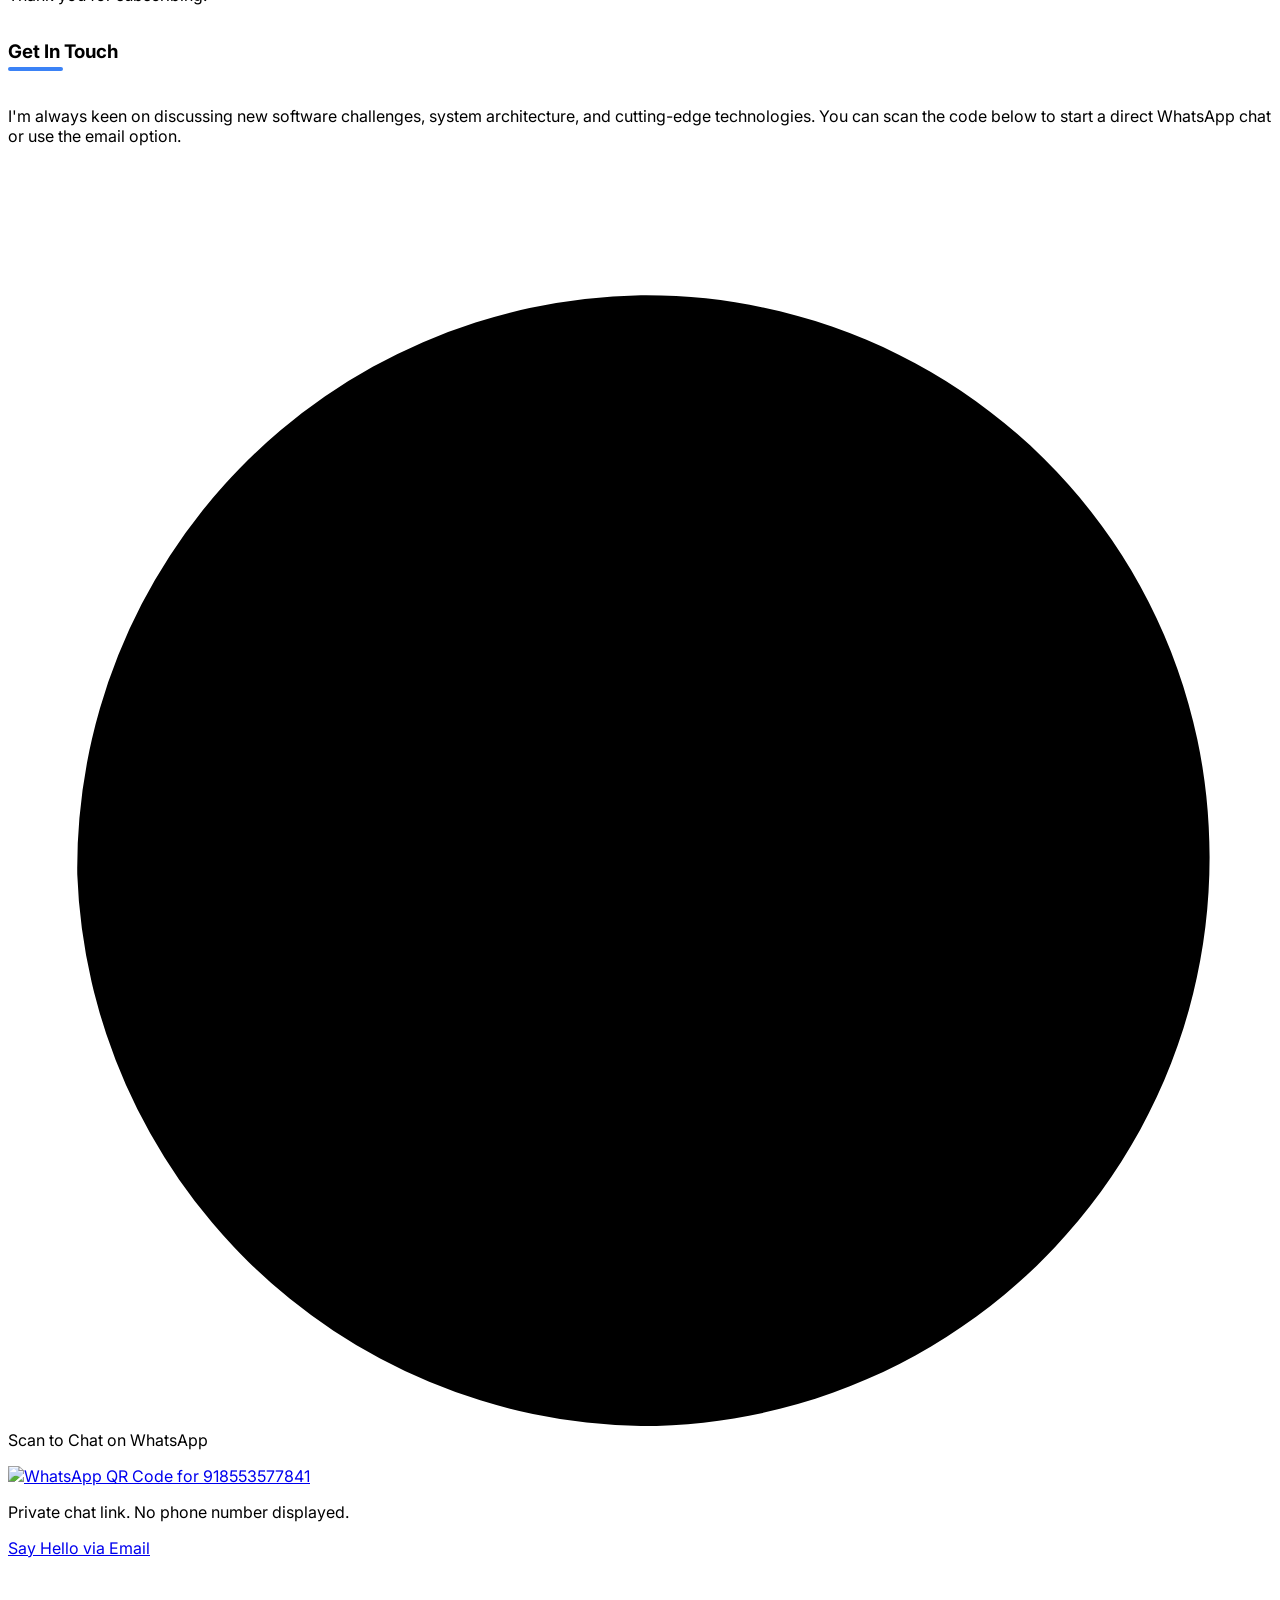
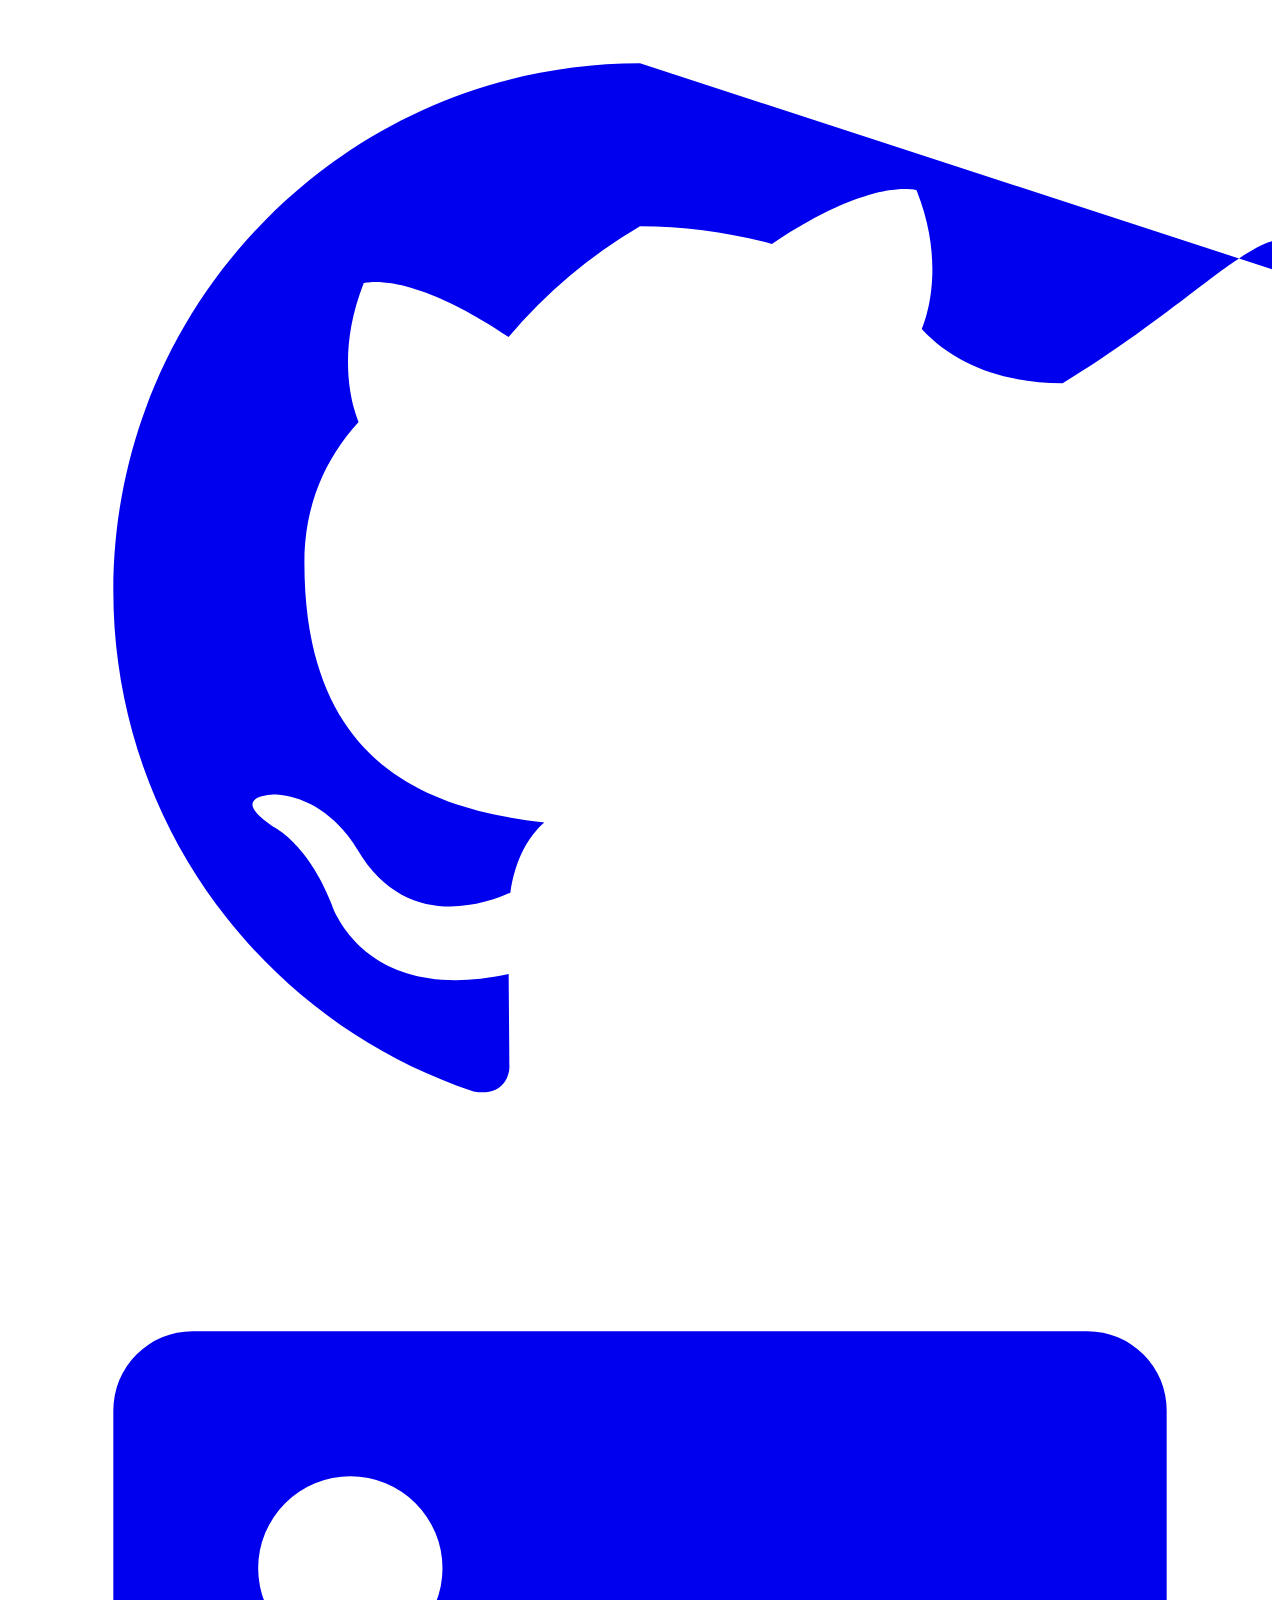
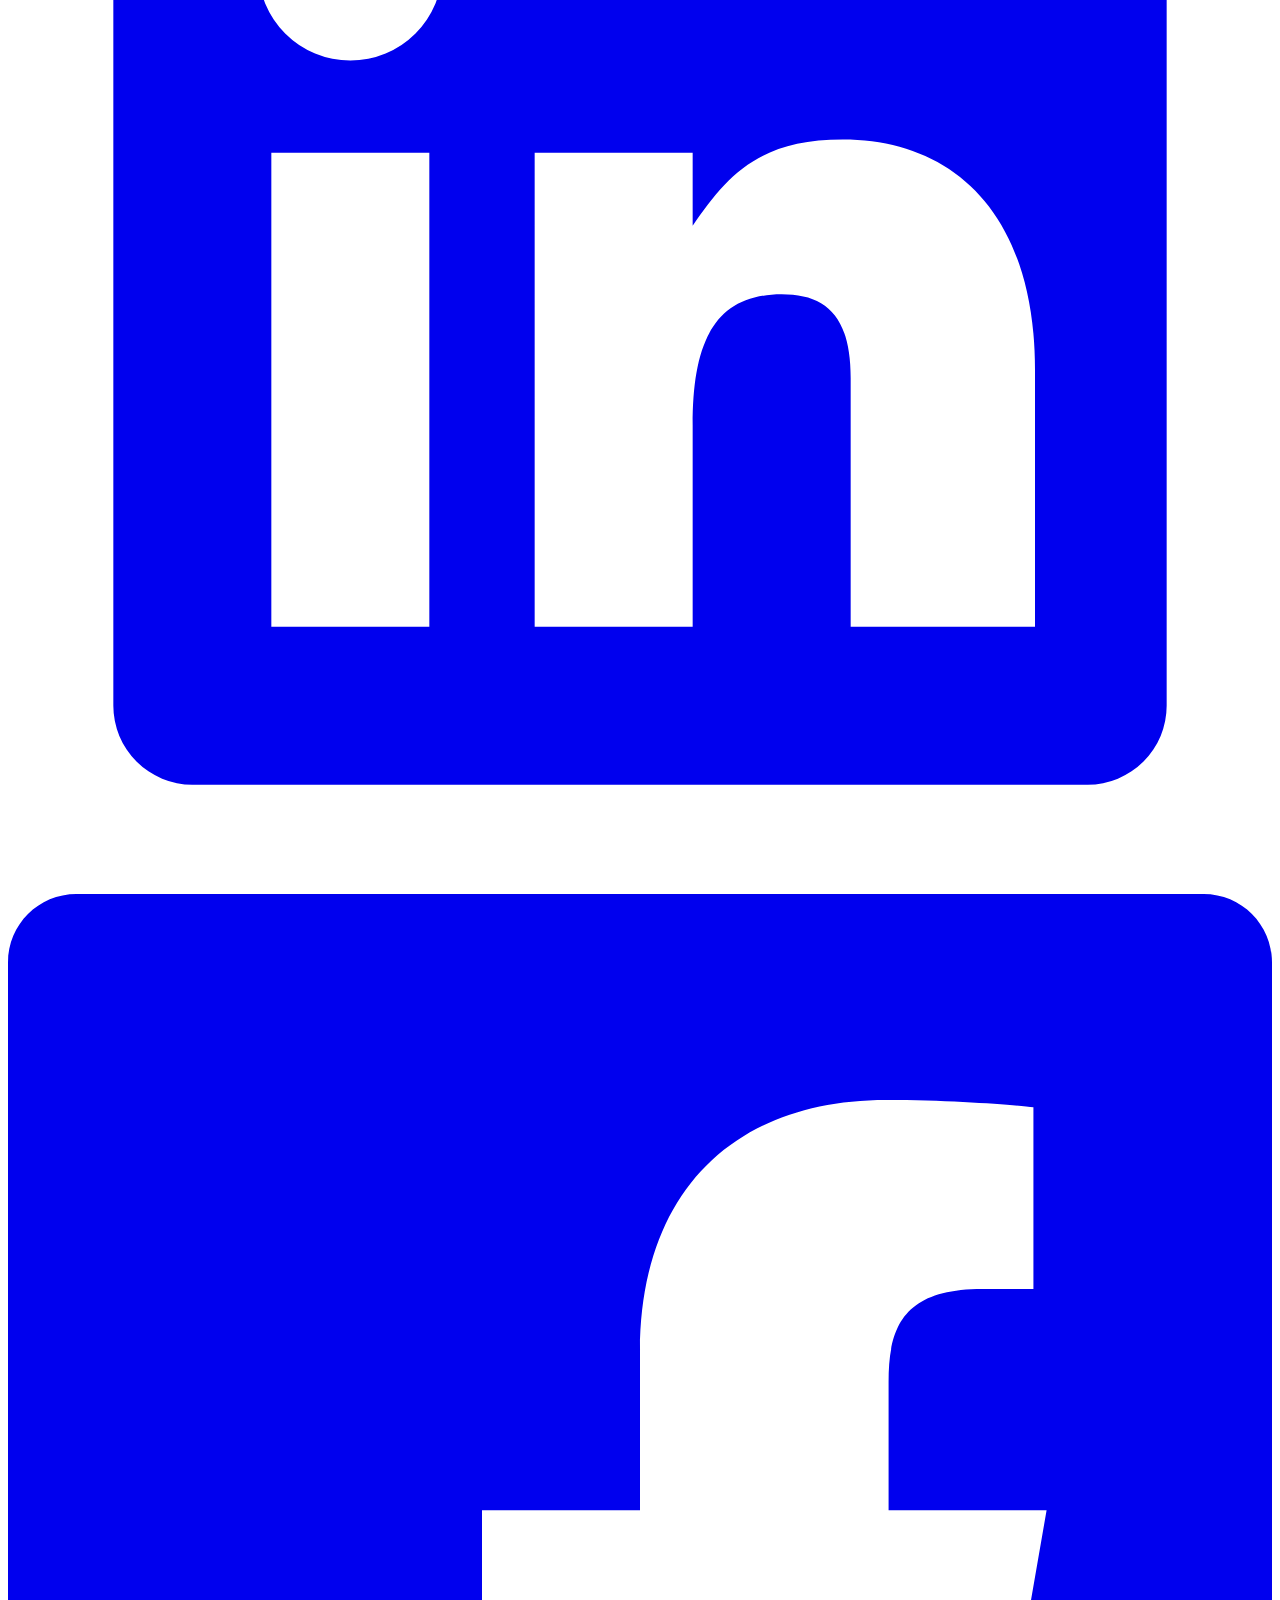
==== commit 167e8088: "Update index.html" ====
--- a/index.html
+++ b/index.html
@@ -63,6 +63,16 @@
             opacity: 1;
             visibility: visible;
         }
+        
+        /* Modal specific styles */
+        .modal-overlay {
+            background-color: rgba(0, 0, 0, 0.8);
+            transition: opacity 0.3s ease-in-out;
+            z-index: 60; /* Above header */
+        }
+        .modal-content {
+            max-height: 90vh; /* Make content scrollable */
+        }
     </style>
 </head>
 <body class="bg-dark-bg text-soft-text leading-relaxed">
@@ -79,7 +89,7 @@
                 <a href="#about" class="text-sm font-medium hover:text-accent-blue transition duration-150">About</a>
                 <a href="#experience" class="text-sm font-medium hover:text-accent-blue transition duration-150">Experience</a>
                 <a href="#projects" class="text-sm font-medium hover:text-accent-blue transition duration-150">Projects</a>
-                <a href="#products" class="text-sm font-medium hover:text-accent-blue transition duration-150">Products</a> <!-- NEW MENU ITEM -->
+                <a href="#products" class="text-sm font-medium hover:text-accent-blue transition duration-150">Products</a> 
                 <a href="#blog" class="text-sm font-medium hover:text-accent-blue transition duration-150">Blog</a>
                 <a href="#contact" class="text-sm font-medium hover:text-accent-blue transition duration-150">Contact</a>
                 <!-- New Subscribe Button -->
@@ -103,7 +113,7 @@
             <a href="#about" class="mobile-nav-link block w-full text-center py-3 rounded-lg text-soft-text hover:bg-gray-700/50 hover:text-accent-blue transition duration-150">About</a>
             <a href="#experience" class="mobile-nav-link block w-full text-center py-3 rounded-lg text-soft-text hover:bg-gray-700/50 hover:text-accent-blue transition duration-150">Experience</a>
             <a href="#projects" class="mobile-nav-link block w-full text-center py-3 rounded-lg text-soft-text hover:bg-gray-700/50 hover:text-accent-blue transition duration-150">Projects</a>
-            <a href="#products" class="mobile-nav-link block w-full text-center py-3 rounded-lg text-soft-text hover:bg-gray-700/50 hover:text-accent-blue transition duration-150">Products</a> <!-- NEW MENU ITEM -->
+            <a href="#products" class="mobile-nav-link block w-full text-center py-3 rounded-lg text-soft-text hover:bg-gray-700/50 hover:text-accent-blue transition duration-150">Products</a> 
             <a href="#blog" class="mobile-nav-link block w-full text-center py-3 rounded-lg text-soft-text hover:bg-gray-700/50 hover:text-accent-blue transition duration-150">Blog</a>
             <a href="#contact" class="mobile-nav-link block w-full text-center py-3 rounded-lg text-soft-text hover:bg-gray-700/50 hover:text-accent-blue transition duration-150">Contact</a>
             
@@ -415,45 +425,72 @@
         </section>
 
 
-        <!-- 6. Blog Section (Formerly 5) -->
+        <!-- 6. Blog Section (Formerly 5) - NOW A CAROUSEL -->
         <section id="blog" class="py-12 md:py-16 border-t border-gray-800">
             <h3 class="text-4xl font-bold section-header mb-12">My QA Blog & Insights</h3>
             <p class="text-xl text-gray-300 mb-8 max-w-2xl">
                 Sharing thoughts, tutorials, and deep dives into automation frameworks, CI/CD best practices, and the future of Quality Engineering.
             </p>
             
-            <div class="grid md:grid-cols-3 gap-8">
-                
-                <!-- Blog Post 1 -->
-                <div class="bg-gray-800 rounded-xl overflow-hidden shadow-lg transition duration-300 hover:shadow-accent-blue/50 hover:border-b-4 border-accent-blue">
-                    <div class="p-6">
-                        <span class="text-xs font-semibold text-accent-blue uppercase">Automation | Java</span>
-                        <h4 class="text-xl font-bold text-white mt-2 mb-3">Mastering the Selenium Page Object Model (POM)</h4>
-                        <p class="text-sm text-gray-400">A detailed guide on structuring robust and maintainable test automation frameworks using POM with Java and TestNG. Includes best practices for factory patterns.</p>
-                        <a href="#" class="mt-4 inline-block text-accent-blue hover:text-blue-400 font-medium text-sm">Read Article &rarr;</a>
-                    </div>
-                </div>
-
-                <!-- Blog Post 2 -->
-                <div class="bg-gray-800 rounded-xl overflow-hidden shadow-lg transition duration-300 hover:shadow-accent-blue/50 hover:border-b-4 border-accent-blue">
-                    <div class="p-6">
-                        <span class="text-xs font-semibold text-accent-blue uppercase">CI/CD | DevOps</span>
-                        <h4 class="text-xl font-bold text-white mt-2 mb-3">Integrating Jenkins Pipelines for Scalable Testing</h4>
-                        <p class="text-sm text-gray-400">Step-by-step tutorial on setting up a Jenkins pipeline to trigger automated regression suites on a daily schedule, ensuring continuous quality assurance.</p>
-                        <a href="#" class="mt-4 inline-block text-accent-blue hover:text-blue-400 font-medium text-sm">Read Article &rarr;</a>
-                    </div>
-                </div>
-                
-                <!-- Blog Post 3 -->
-                <div class="bg-gray-800 rounded-xl overflow-hidden shadow-lg transition duration-300 hover:shadow-accent-blue/50 hover:border-b-4 border-accent-blue">
-                    <div class="p-6">
-                        <span class="text-xs font-semibold text-accent-blue uppercase">API Testing | RestAssured</span>
-                        <h4 class="text-xl font-bold text-white mt-2 mb-3">Deep Dive into RestAssured: Handling Complex Payloads</h4>
-                        <p class="text-sm text-gray-400">Exploring advanced techniques in RestAssured for validating complex JSON structures, dynamic data generation, and parameterizing requests for robust API testing.</p>
-                        <a href="#" class="mt-4 inline-block text-accent-blue hover:text-blue-400 font-medium text-sm">Read Article &rarr;</a>
-                    </div>
-                </div>
-                
+            <!-- Carousel Wrapper -->
+            <div class="relative">
+                <!-- Navigation Buttons (Hidden on MD+ as all 3 cards are visible) -->
+                <button id="prev-slide" aria-label="Previous Article" class="absolute left-0 top-1/2 -translate-y-1/2 z-10 p-3 bg-gray-700/80 rounded-full text-white hover:bg-accent-blue transition duration-300 shadow-lg md:hidden disabled:opacity-50 disabled:cursor-not-allowed ml-2">
+                    <!-- Left Arrow SVG -->
+                    <svg class="w-6 h-6" fill="none" stroke="currentColor" viewBox="0 0 24 24" xmlns="http://www.w3.org/2000/svg"><path stroke-linecap="round" stroke-linejoin="round" stroke-width="2" d="M15 19l-7-7 7-7"></path></svg>
+                </button>
+                <button id="next-slide" aria-label="Next Article" class="absolute right-0 top-1/2 -translate-y-1/2 z-10 p-3 bg-gray-700/80 rounded-full text-white hover:bg-accent-blue transition duration-300 shadow-lg md:hidden disabled:opacity-50 disabled:cursor-not-allowed mr-2">
+                    <!-- Right Arrow SVG -->
+                    <svg class="w-6 h-6" fill="none" stroke="currentColor" viewBox="0 0 24 24" xmlns="http://www.w3.org/2000/svg"><path stroke-linecap="round" stroke-linejoin="round" stroke-width="2" d="M9 5l7 7-7 7"></path></svg>
+                </button>
+
+                <!-- Slides Container -->
+                <div id="carousel-container" class="overflow-hidden rounded-xl">
+                    <div id="carousel-track" class="flex transition-transform duration-500 ease-in-out">
+                        
+                        <!-- Blog Post 1: POM Article (UPDATED LINK) -->
+                        <div class="carousel-slide w-full md:w-1/3 flex-shrink-0 p-4">
+                            <div class="bg-gray-800 rounded-xl overflow-hidden shadow-lg transition duration-300 hover:shadow-accent-blue/50 hover:border-b-4 border-accent-blue h-full">
+                                <div class="p-6">
+                                    <span class="text-xs font-semibold text-accent-blue uppercase">Automation | Java</span>
+                                    <h4 class="text-xl font-bold text-white mt-2 mb-3">Mastering the Selenium Page Object Model (POM)</h4>
+                                    <p class="text-sm text-gray-400">A detailed guide on structuring robust and maintainable test automation frameworks using POM with Java and TestNG. Includes best practices for factory patterns.</p>
+                                    <a href="#" id="read-pom-article" class="mt-4 inline-block text-accent-blue hover:text-blue-400 font-medium text-sm" data-article-id="pom">Read Article &rarr;</a>
+                                </div>
+                            </div>
+                        </div>
+                        
+                        <!-- Blog Post 2 -->
+                        <div class="carousel-slide w-full md:w-1/3 flex-shrink-0 p-4">
+                            <div class="bg-gray-800 rounded-xl overflow-hidden shadow-lg transition duration-300 hover:shadow-accent-blue/50 hover:border-b-4 border-accent-blue h-full">
+                                <div class="p-6">
+                                    <span class="text-xs font-semibold text-accent-blue uppercase">CI/CD | DevOps</span>
+                                    <h4 class="text-xl font-bold text-white mt-2 mb-3">Integrating Jenkins Pipelines for Scalable Testing</h4>
+                                    <p class="text-sm text-gray-400">Step-by-step tutorial on setting up a Jenkins pipeline to trigger automated regression suites on a daily schedule, ensuring continuous quality assurance.</p>
+                                    <a href="#" class="mt-4 inline-block text-accent-blue hover:text-blue-400 font-medium text-sm">Read Article &rarr;</a>
+                                </div>
+                            </div>
+                        </div>
+                        
+                        <!-- Blog Post 3 -->
+                        <div class="carousel-slide w-full md:w-1/3 flex-shrink-0 p-4">
+                            <div class="bg-gray-800 rounded-xl overflow-hidden shadow-lg transition duration-300 hover:shadow-accent-blue/50 hover:border-b-4 border-accent-blue h-full">
+                                <div class="p-6">
+                                    <span class="text-xs font-semibold text-accent-blue uppercase">API Testing | RestAssured</span>
+                                    <h4 class="text-xl font-bold text-white mt-2 mb-3">Deep Dive into RestAssured: Handling Complex Payloads</h4>
+                                    <p class="text-sm text-gray-400">Exploring advanced techniques in RestAssured for validating complex JSON structures, dynamic data generation, and parameterizing requests for robust API testing.</p>
+                                    <a href="#" class="mt-4 inline-block text-accent-blue hover:text-blue-400 font-medium text-sm">Read Article &rarr;</a>
+                                </div>
+                            </div>
+                        </div>
+                        
+                    </div>
+                </div>
+            </div>
+            
+            <!-- Indicators/Dots (Only visible on mobile) -->
+            <div id="carousel-indicators" class="flex justify-center mt-6 space-x-2 md:hidden">
+                <!-- Dots generated by JS -->
             </div>
         </section>
 
@@ -521,7 +558,7 @@
             <div class="mt-10 flex justify-center space-x-6">
                 <!-- GitHub -->
                 <a href="https://github.com/manishcse" target="_blank" class="text-gray-400 hover:text-white transition duration-300">
-                    <svg class="w-8 h-8" fill="currentColor" viewBox="0 0 24 24" aria-hidden="true"><path fill-rule="evenodd" d="M12 2C6.477 2 2 6.484 2 12.017c0 4.425 2.865 8.18 6.839 9.504.5.092.682-.217.682-.483 0-.237-.008-.884-.015-1.745-2.784.605-3.367-1.341-3.367-1.341-.454-1.156-1.11-1.46-1.11-1.46-.909-.62.068-.608.068-.608 1.004.07 1.531 1.032 1.531 1.032.892 1.528 2.341 1.087 2.91.831.091-.645.356-1.087.645-1.334-2.22-.25-4.555-1.11-4.555-4.927 0-1.088.389-1.979 1.029-2.675-.102-.25-.446-1.266.098-2.638 0 0 .84-.268 2.75 1.022A9.702 9.702 0 0112 5.093c.85.004 1.705.115 2.504.337 1.909-1.29 2.747-1.022 2.747-1.022.546 1.372.202 2.388.099 2.638.64.696 1.587 1.028 2.675 0 3.826-2.338 4.673-4.566 4.92.359.31.678.924.678 1.855 0 1.335-.012 2.417-.012 2.747 0 .267.18.575.688.483C19.137 20.198 22 16.442 22 12.017 22 6.484 17.523 2 12 2Z" clip-rule="evenodd"/></svg>
+                    <svg class="w-8 h-8" fill="currentColor" viewBox="0 0 24 24" aria-hidden="true"><path fill-rule="evenodd" d="M12 2C6.477 2 2 6.484 2 12.017c0 4.425 2.865 8.18 6.839 9.504.5.092.682-.217.682-.483 0-.237-.008-.884-.015-1.745-2.784.605-3.367-1.341-3.367-1.341-.454-1.156-1.11-1.46-1.11-1.46-.909-.62.068-.608.068-.608 1.004.07 1.531 1.032 1.531 1.032.892 1.528 2.341 1.087 2.91.831.091-.645.356-1.087.645-1.334-2.22-.25-4.555-1.11-4.555-4.927 0-1.088.389-1.979 1.029-2.675-.102-.25-.446-1.266.098-2.638 0 0 .84-.268 2.75 1.022A9.702 9.702 0 0112 5.093c.85.004 1.705.115 2.504.337 1.909-1.29 2.747-1.022 2.747-1.022.546 1.372.202 2.388.099 2.638.64.696 1.587 1.028 2.675 1.028 3.826-2.338 4.673-4.566 4.92-.359.31.678.924.678 1.855 0 1.335-.012 2.417-.012 2.747 0 .267.18.575.688.483C19.137 20.198 22 16.442 22 12.017 22 6.484 17.523 2 12 2Z" clip-rule="evenodd"/></svg>
                 </a>
                 <!-- LinkedIn -->
                 <a href="https://www.linkedin.com/in/manish-kumar-323bba78/" target="_blank" class="text-gray-400 hover:text-white transition duration-300">
@@ -550,7 +587,90 @@
         <p>&copy; 2024 Manish CSE. Designed and built with Tailwind CSS.</p>
     </footer>
 
+    <!-- Article Modal Structure (Hidden by default) -->
+    <div id="article-modal" class="fixed inset-0 hidden modal-overlay items-center justify-center p-4">
+        <div class="modal-content w-full max-w-4xl bg-gray-900 rounded-xl shadow-2xl overflow-y-auto p-6 md:p-10 transform transition-transform duration-300 scale-95 opacity-0">
+            <!-- Close Button -->
+            <div class="flex justify-end sticky top-0 bg-gray-900 z-10 pt-1 pb-4">
+                <button id="close-modal-btn" aria-label="Close article" class="text-gray-400 hover:text-white transition duration-300">
+                    <svg class="w-8 h-8" fill="none" stroke="currentColor" viewBox="0 0 24 24" xmlns="http://www.w3.org/2000/svg"><path stroke-linecap="round" stroke-linejoin="round" stroke-width="2" d="M6 18L18 6M6 6l12 12"></path></svg>
+                </button>
+            </div>
+            
+            <!-- Article Content Placeholder -->
+            <div id="article-content" class="prose prose-invert max-w-none text-gray-300">
+                <!-- Content will be injected here -->
+            </div>
+            
+            <div class="text-center mt-10 border-t border-gray-700 pt-6">
+                 <button id="close-modal-footer-btn" class="px-6 py-3 bg-accent-blue text-white font-medium rounded-lg shadow-lg hover:bg-blue-600 transition duration-300">Close Reading</button>
+            </div>
+        </div>
+    </div>
+    
     <script>
+        // --- Article Content (Simulating article_pom file) ---
+        const ARTICLE_POM_CONTENT = `
+# Mastering the Selenium Page Object Model (POM) in Java
+
+The **Page Object Model (POM)** is a design pattern used in test automation to create an object repository for web UI elements. The core principle is simple: separate the test logic from the page elements, making your test code cleaner, reusable, and easier to maintain.
+
+## Why POM is Essential for Scalable Automation
+
+In any large-scale automation project, maintaining hundreds of test scripts can quickly become a nightmare if page locators are hardcoded.
+
+1.  **Readability:** Tests look like a user's action sequence, not a spaghetti of selectors.
+2.  **Maintainability:** If a locator changes (e.g., \`id="login-btn"\` changes to \`id="sign-in-btn"\`), you only change it in *one* place (the Page Object class), not across dozens of test scripts.
+3.  **Reusability:** The same page method (e.g., \`loginPage.enterUsername('user')\`) can be used by multiple test cases and different test suites.
+
+## Core Components of the POM Framework
+
+A typical Selenium POM framework structure involves three key parts:
+
+### 1. Page Objects (The "What" and "How")
+
+* **Role:** Each significant web page (or screen) gets its own class. This class contains the **WebElements (the "What")** and the **methods (the "How")** that operate on those elements.
+* **Example (LoginPage.java):**
+    \`\`\`java
+    public class LoginPage {
+        WebDriver driver;
+        
+        // 1. Elements (What)
+        @FindBy(id = "username")
+        WebElement usernameField;
+        
+        @FindBy(css = ".login-button")
+        WebElement loginButton;
+
+        public LoginPage(WebDriver driver) {
+            this.driver = driver;
+            PageFactory.initElements(driver, this); // Initialize elements
+        }
+        
+        // 2. Methods (How)
+        public void login(String user, String password) {
+            usernameField.sendKeys(user);
+            passwordField.sendKeys(password);
+            loginButton.click();
+        }
+    }
+    \`\`\`
+
+### 2. Test Base (The Foundation)
+
+This class handles setup (like initializing the browser) and teardown (closing the browser).
+
+### 3. Test Cases (The "Verification")
+
+These classes contain the actual TestNG or JUnit tests. They utilize the methods exposed by the Page Object classes to perform actions and assert results. The test case itself **never** uses locators directly.
+
+## Best Practice: Using PageFactory
+
+For Java users, the **PageFactory** class in Selenium simplifies element initialization. Instead of manually initializing every \`WebElement\` using \`driver.findElement()\`, you use the \`@FindBy\` annotation. This pattern is demonstrated in the \`LoginPage\` example above.
+
+Implementing the Page Object Model is not just a coding choice; it's a strategic decision that guarantees your automation suite remains stable, clean, and a reliable asset for years of development. Happy testing!
+`;
+
         // Utility function to display a custom message box instead of alert()
         function showMessage(message, type = 'success') {
             const box = document.getElementById('message-box');
@@ -664,21 +784,224 @@
         // Simple JavaScript for smooth scrolling in mobile/desktop navigation
         document.querySelectorAll('a[href^="#"]').forEach(anchor => {
             anchor.addEventListener('click', function (e) {
-                // Check if the link is the resume download link, in which case we allow default behavior
-                if (this.getAttribute('download') !== null) {
-                    return; 
+                // 1. Check if the link is the resume download link or a special content link
+                if (this.getAttribute('download') !== null || this.id === 'read-pom-article') {
+                    return; // Let other handlers (like the article modal) manage these, or let default behavior proceed
                 }
-                e.preventDefault();
-                // Ensure the mobile menu is closed before or during scroll
-                if (!mobileMenu.classList.contains('hidden')) {
-                    toggleMobileMenu();
+                
+                const targetHref = this.getAttribute('href');
+
+                // 2. Handle '#' (which means scroll to top or the primary section)
+                if (targetHref === '#') {
+                    e.preventDefault();
+                    if (!mobileMenu.classList.contains('hidden')) {
+                        toggleMobileMenu();
+                    }
+                    window.scrollTo({
+                        top: 0,
+                        behavior: 'smooth'
+                    });
+                    return;
                 }
 
-                document.querySelector(this.getAttribute('href')).scrollIntoView({
-                    behavior: 'smooth'
-                });
+                // 3. Handle specific section IDs (e.g., #intro, #about)
+                const targetElement = document.querySelector(targetHref);
+
+                if (targetElement) {
+                    e.preventDefault();
+                    // Ensure the mobile menu is closed before or during scroll
+                    if (!mobileMenu.classList.contains('hidden')) {
+                        toggleMobileMenu();
+                    }
+
+                    targetElement.scrollIntoView({
+                        behavior: 'smooth'
+                    });
+                }
             });
         });
+
+        // --- Blog Carousel Logic (Mobile Only) ---
+        const track = document.getElementById('carousel-track');
+        const slides = document.querySelectorAll('.carousel-slide');
+        const prevButton = document.getElementById('prev-slide');
+        const nextButton = document.getElementById('next-slide');
+        const indicatorsContainer = document.getElementById('carousel-indicators');
+        
+        let currentSlideIndex = 0;
+        const totalSlides = slides.length;
+
+        function updateCarousel() {
+            // Only enable sliding functionality on mobile screens (less than 768px, which is Tailwind's 'md')
+            const isMobile = window.innerWidth < 768;
+            
+            if (isMobile) {
+                // Calculate translation percentage (100% per slide)
+                const translateX = -currentSlideIndex * 100;
+                track.style.transform = `translateX(${translateX}%)`;
+
+                // Update navigation buttons
+                prevButton.disabled = currentSlideIndex === 0;
+                nextButton.disabled = currentSlideIndex === totalSlides - 1;
+                
+                // Update indicators
+                updateIndicators();
+            } else {
+                // On desktop (md+), show all 3. Reset transform and disable buttons.
+                track.style.transform = 'translateX(0)';
+                prevButton.disabled = true;
+                nextButton.disabled = true;
+                indicatorsContainer.innerHTML = ''; // Clear indicators
+            }
+        }
+
+        function goToSlide(index) {
+            currentSlideIndex = index;
+            updateCarousel();
+        }
+
+        function nextSlide() {
+            if (currentSlideIndex < totalSlides - 1) {
+                goToSlide(currentSlideIndex + 1);
+            }
+        }
+
+        function prevSlide() {
+            if (currentSlideIndex > 0) {
+                goToSlide(currentSlideIndex - 1);
+            }
+        }
+
+        function updateIndicators() {
+            indicatorsContainer.innerHTML = '';
+            for (let i = 0; i < totalSlides; i++) {
+                const dot = document.createElement('button');
+                dot.classList.add('w-3', 'h-3', 'rounded-full', 'transition-colors', 'duration-300');
+                dot.setAttribute('aria-label', `Go to slide ${i + 1}`);
+                
+                if (i === currentSlideIndex) {
+                    dot.classList.add('bg-accent-blue');
+                } else {
+                    dot.classList.add('bg-gray-700', 'hover:bg-gray-500');
+                }
+                
+                dot.addEventListener('click', () => goToSlide(i));
+                indicatorsContainer.appendChild(dot);
+            }
+        }
+
+        // --- Article Modal Functions ---
+        const articleModal = document.getElementById('article-modal');
+        const articleContentDiv = document.getElementById('article-content');
+
+        function markdownToHtml(markdown) {
+            // Simple Markdown parser for basic formatting (H1, H2, H3, bold, italic, code block, paragraph)
+            let html = markdown
+                .replace(/^### (.*$)/gim, '<h3>$1</h3>') // h3
+                .replace(/^## (.*$)/gim, '<h2>$1</h2>') // h2
+                .replace(/^# (.*$)/gim, '<h1>$1</h1>')   // h1
+                .replace(/\*\*(.*)\*\*/gim, '<strong>$1</strong>') // bold
+                .replace(/\*(.*)\*/gim, '<em>$1</em>') // italic
+                .replace(/`(.*?)`/gim, '<code>$1</code>') // inline code
+                .replace(/(\n{2,})/gim, '</p><p>') // Replace multiple newlines with paragraph closing/opening
+                .replace(/^(?!\<h1|\<h2|\<h3|\<pre)/gm, '<p>') // Start of paragraph not beginning with h1/h2/h3/pre
+                .replace(/(\<p\>)/g, '') // Clean up empty paragraphs
+                .replace(/(\<\/p\>)/g, '<p class="mb-4 text-lg">')
+                .trim();
+                
+            // Handle code blocks (simple Java example)
+            html = html.replace(/```java\n([\s\S]*?)```/gim, (match, code) => {
+                const escapedCode = code.replace(/</g, '&lt;').replace(/>/g, '&gt;');
+                return `<pre class="bg-gray-800 p-4 rounded-lg overflow-x-auto text-sm my-4 font-mono"><code class="text-green-300">${escapedCode}</code></pre>`;
+            });
+
+            // Wrap initial text in a paragraph tag if it's not already wrapped
+            if (html && !html.startsWith('<h1') && !html.startsWith('<p') && !html.startsWith('<pre')) {
+                 html = `<p class="mb-4 text-lg">${html}</p>`;
+            }
+            
+            // Cleanup: remove the trailing closing paragraph tag and leading newlines
+            html = html.replace(/<\/p><p class=\"mb-4 text-lg\">$/, '');
+            html = html.replace(/<p class=\"mb-4 text-lg\">$/, '');
+
+            return html;
+        }
+
+
+        function openArticleModal(articleId) {
+            let content = '';
+            let title = '';
+
+            // Map article ID to content
+            if (articleId === 'pom') {
+                content = ARTICLE_POM_CONTENT;
+                title = 'Mastering the Page Object Model';
+            } else {
+                showMessage('Article not found.', 'error');
+                return;
+            }
+            
+            // Clear previous content
+            articleContentDiv.innerHTML = '';
+
+            // Inject the content (run through simple Markdown parser)
+            const renderedHtml = markdownToHtml(content.trim());
+            
+            // Add title and content
+            articleContentDiv.innerHTML = `<h1 class="text-4xl font-extrabold text-white mb-6">${title}</h1>${renderedHtml}`;
+            
+            // Show the modal with transition effect
+            articleModal.classList.remove('hidden');
+            articleModal.classList.add('flex');
+            
+            // Trigger transition
+            setTimeout(() => {
+                const modalContent = articleModal.querySelector('.modal-content');
+                modalContent.classList.remove('opacity-0', 'scale-95');
+                modalContent.classList.add('opacity-100', 'scale-100');
+            }, 10); 
+            
+            // Disable body scrolling
+            document.body.style.overflow = 'hidden';
+        }
+
+        function closeArticleModal() {
+            const modalContent = articleModal.querySelector('.modal-content');
+            
+            // Trigger reverse transition
+            modalContent.classList.remove('opacity-100', 'scale-100');
+            modalContent.classList.add('opacity-0', 'scale-95');
+
+            // Wait for transition to finish (300ms) before hiding
+            setTimeout(() => {
+                articleModal.classList.add('hidden');
+                articleModal.classList.remove('flex');
+                document.body.style.overflow = 'auto'; // Re-enable body scrolling
+            }, 300);
+        }
+
+        // Event listener for the specific POM article link
+        document.getElementById('read-pom-article').addEventListener('click', function(e) {
+            e.preventDefault();
+            const articleId = this.getAttribute('data-article-id');
+            openArticleModal(articleId);
+        });
+
+        // Event listeners for closing the modal
+        document.getElementById('close-modal-btn').addEventListener('click', closeArticleModal);
+        document.getElementById('close-modal-footer-btn').addEventListener('click', closeArticleModal);
+        articleModal.addEventListener('click', (e) => {
+            // Close if the user clicks the overlay (but not the modal content itself)
+            if (e.target === articleModal) {
+                closeArticleModal();
+            }
+        });
+        
+        // --- Initialization ---
+        window.onload = function() {
+            // Initialize the carousel after the window has loaded
+            updateCarousel(); 
+        }
     </script>
 
 </body>
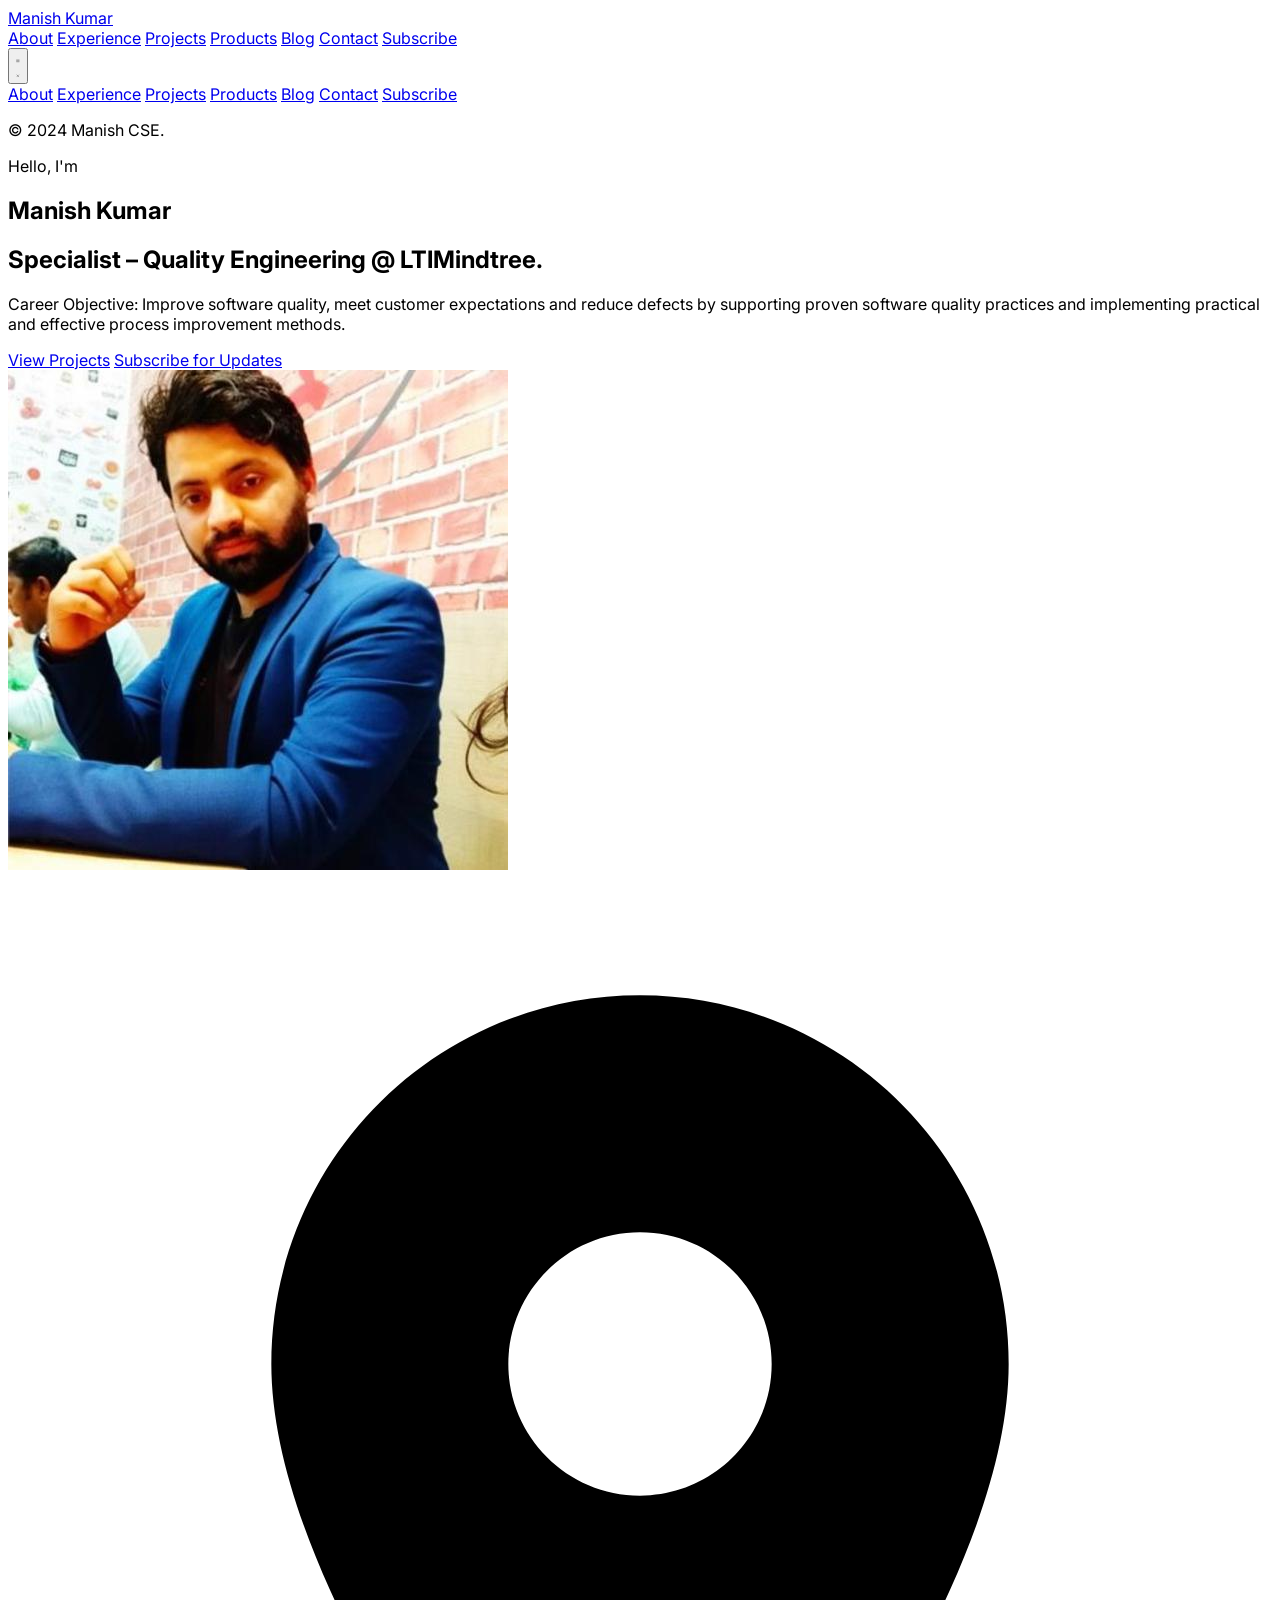
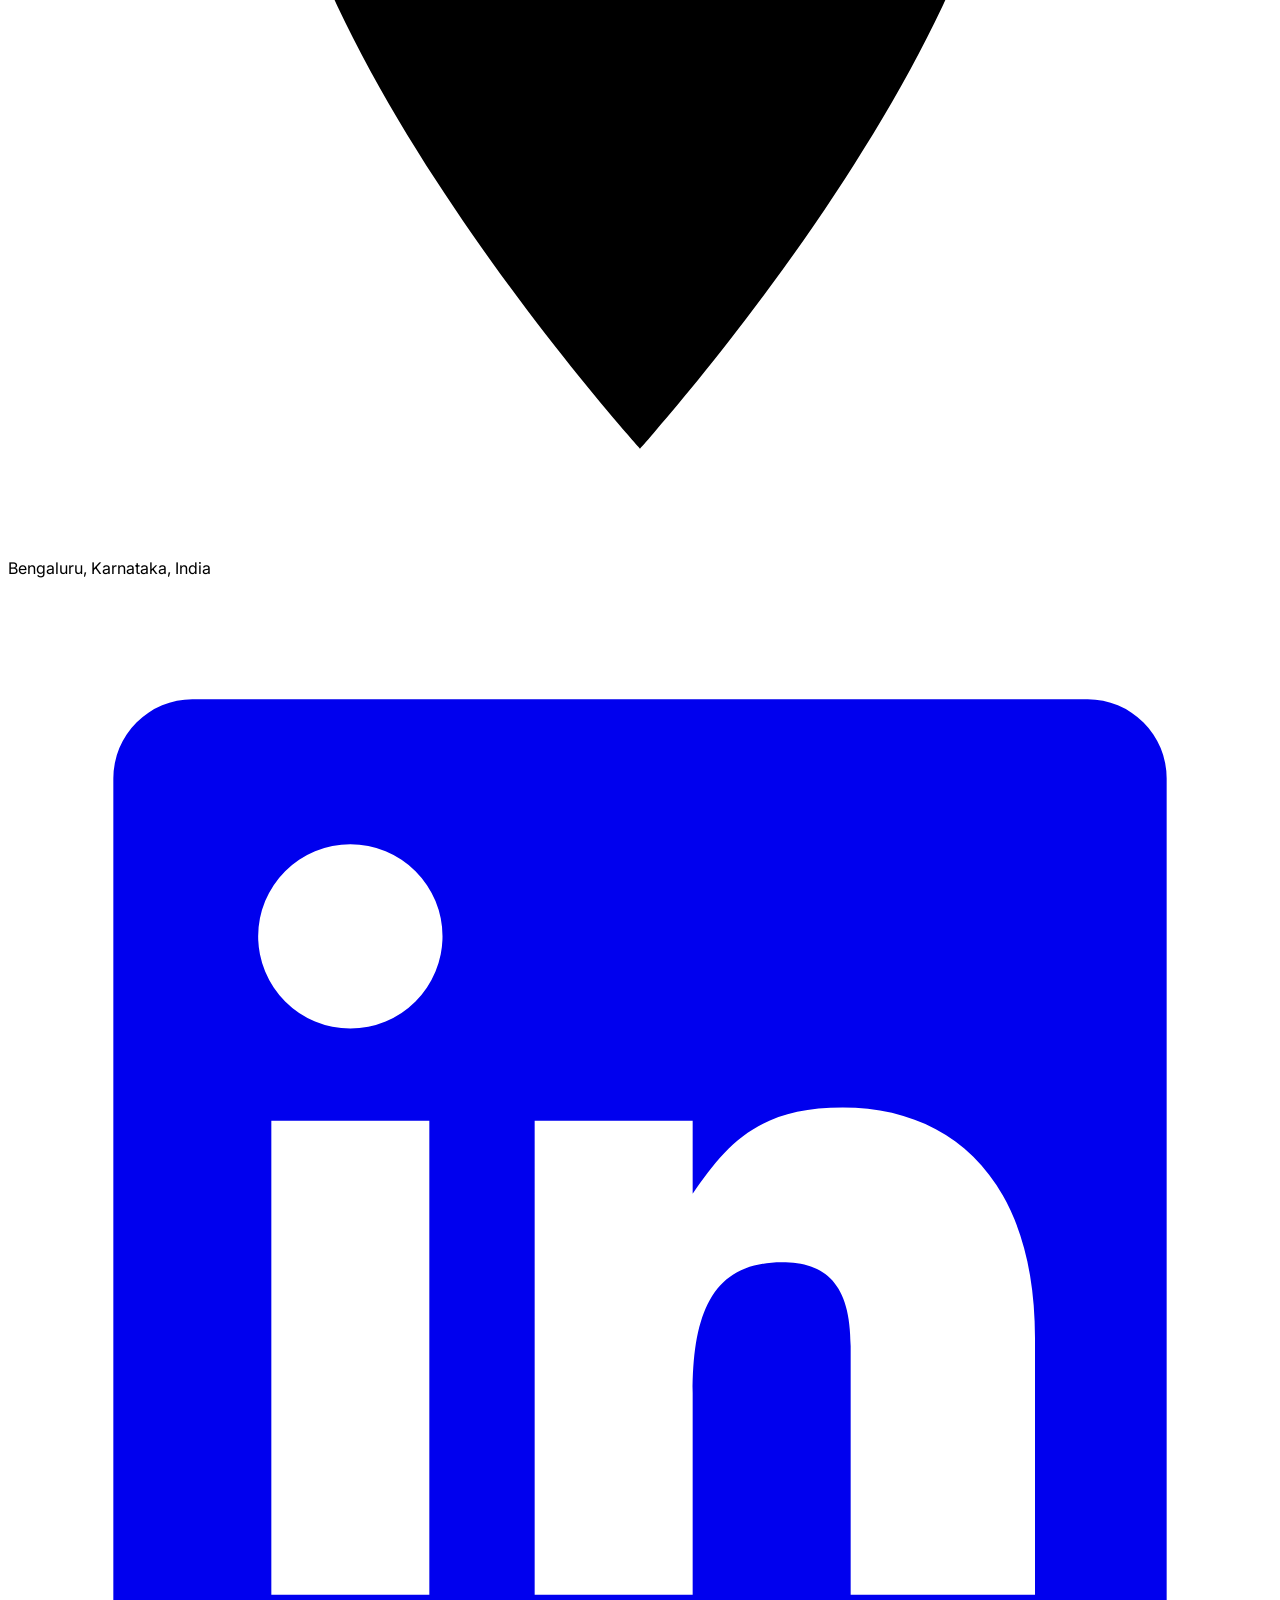
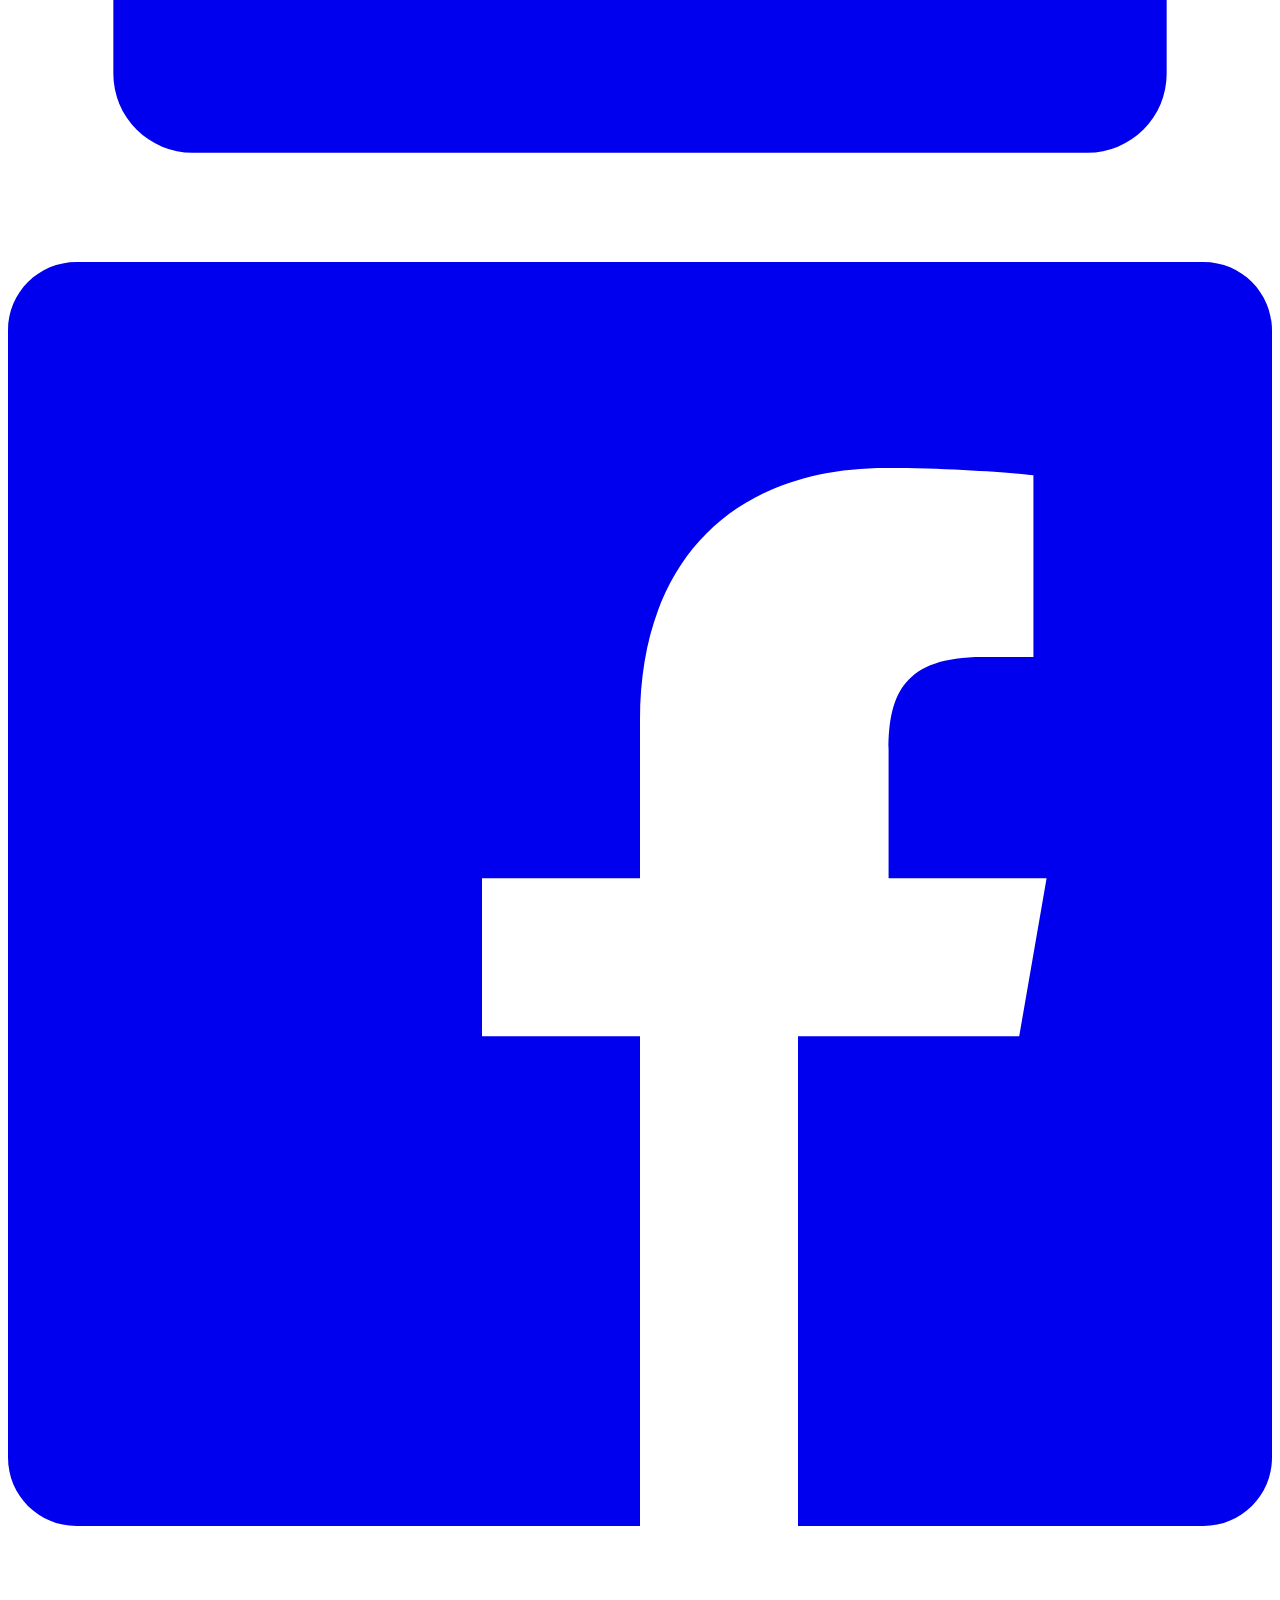
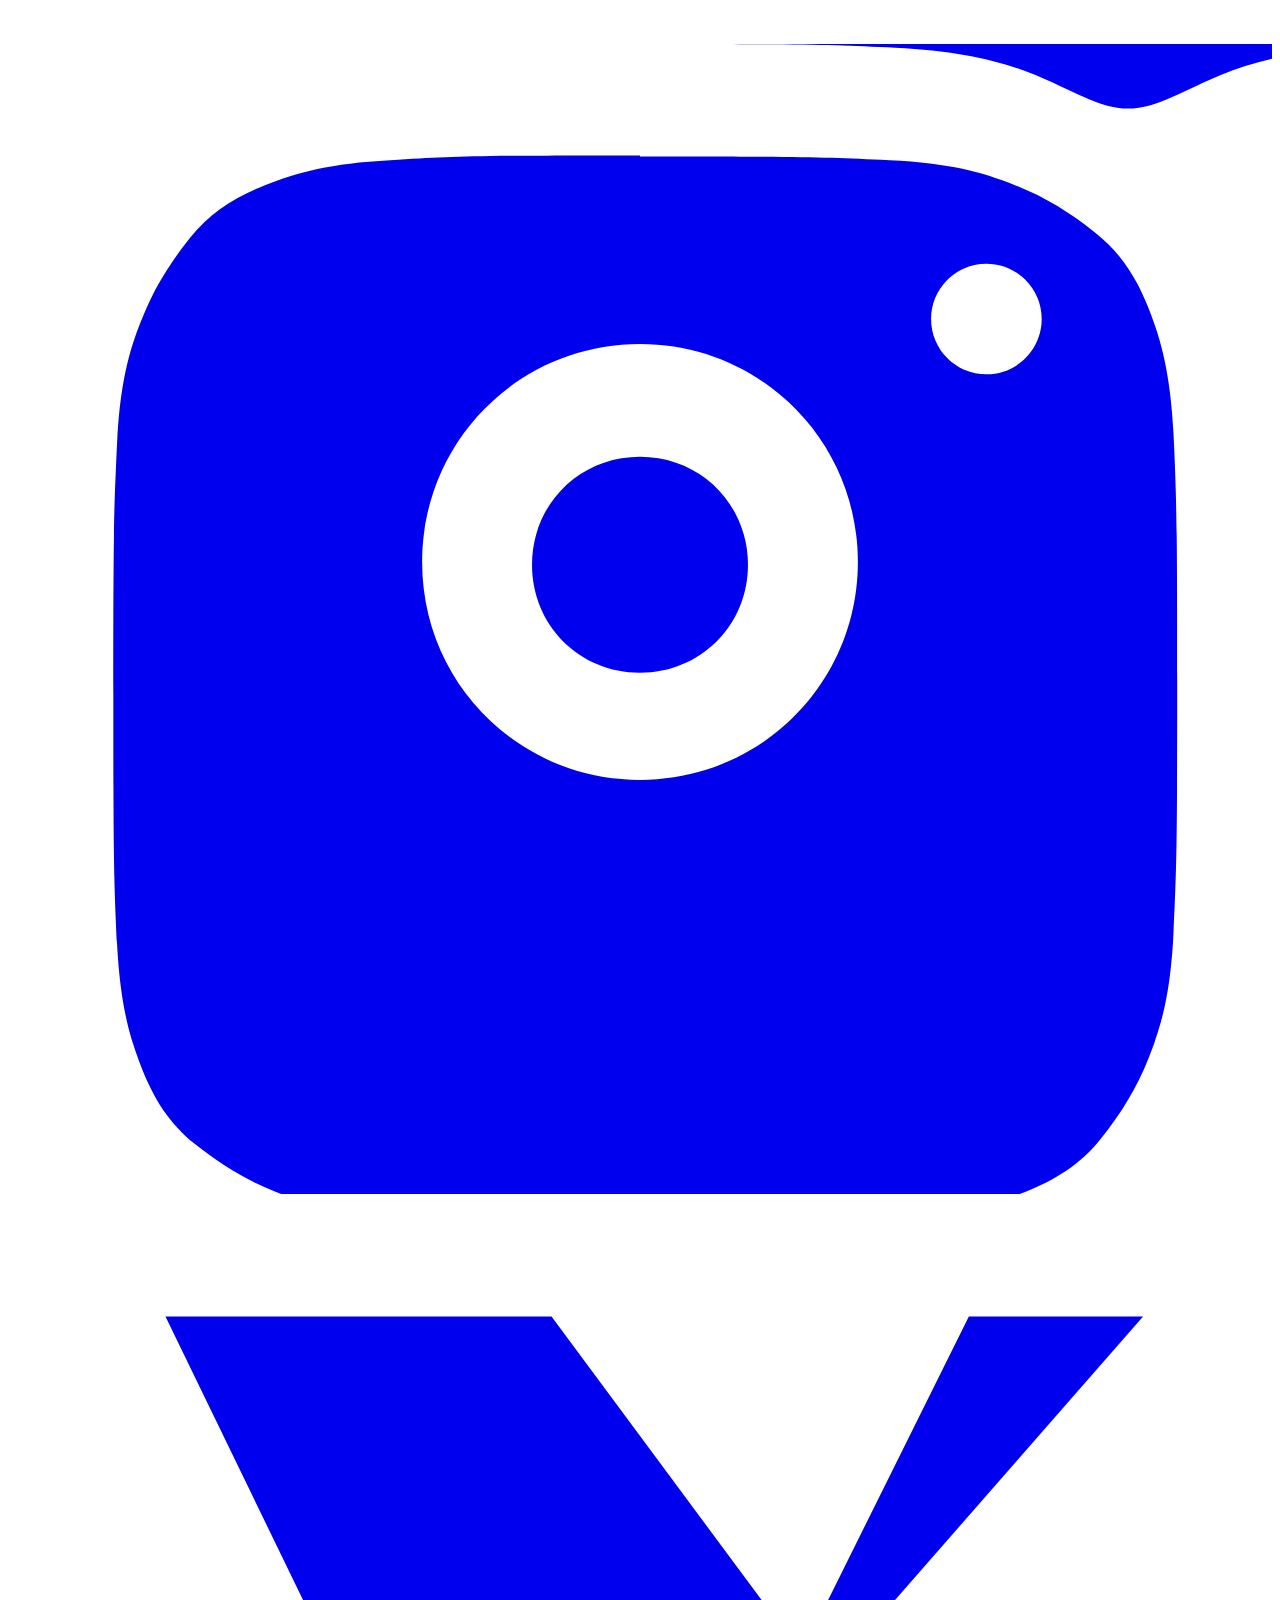
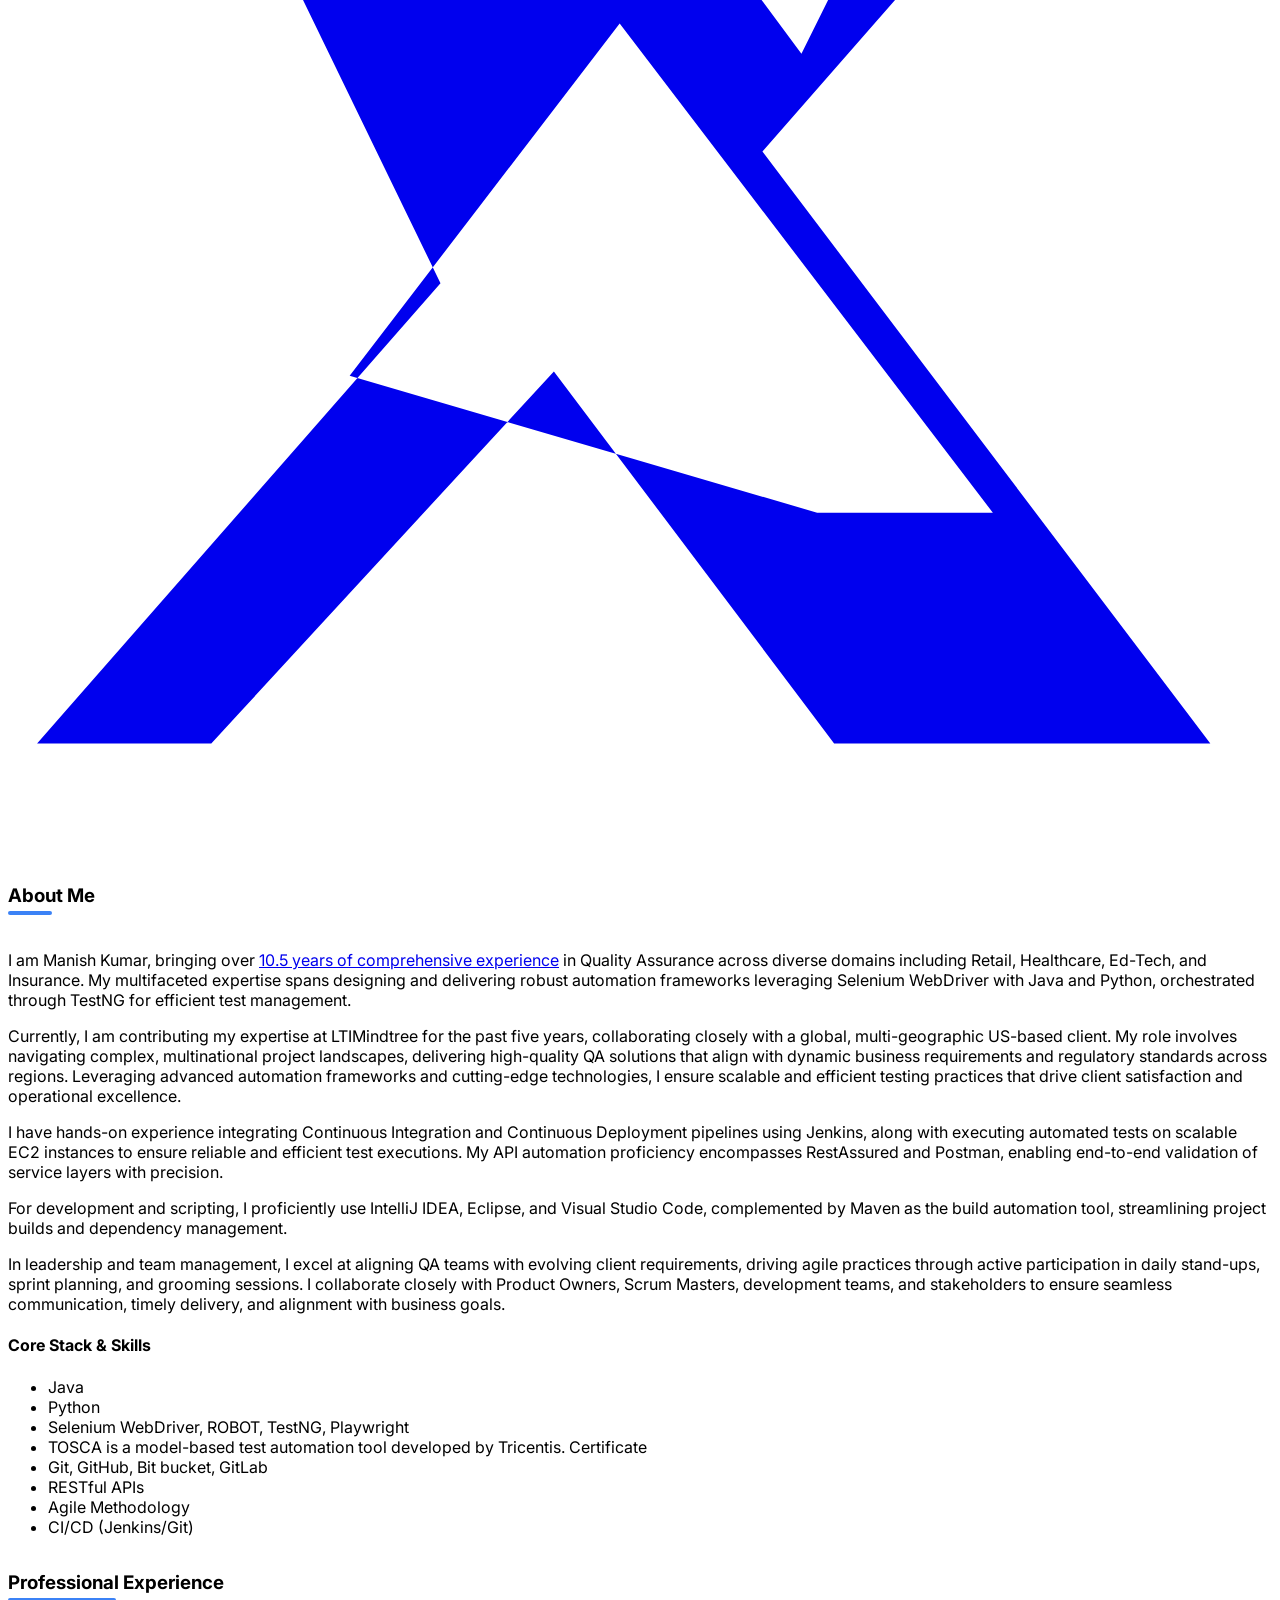
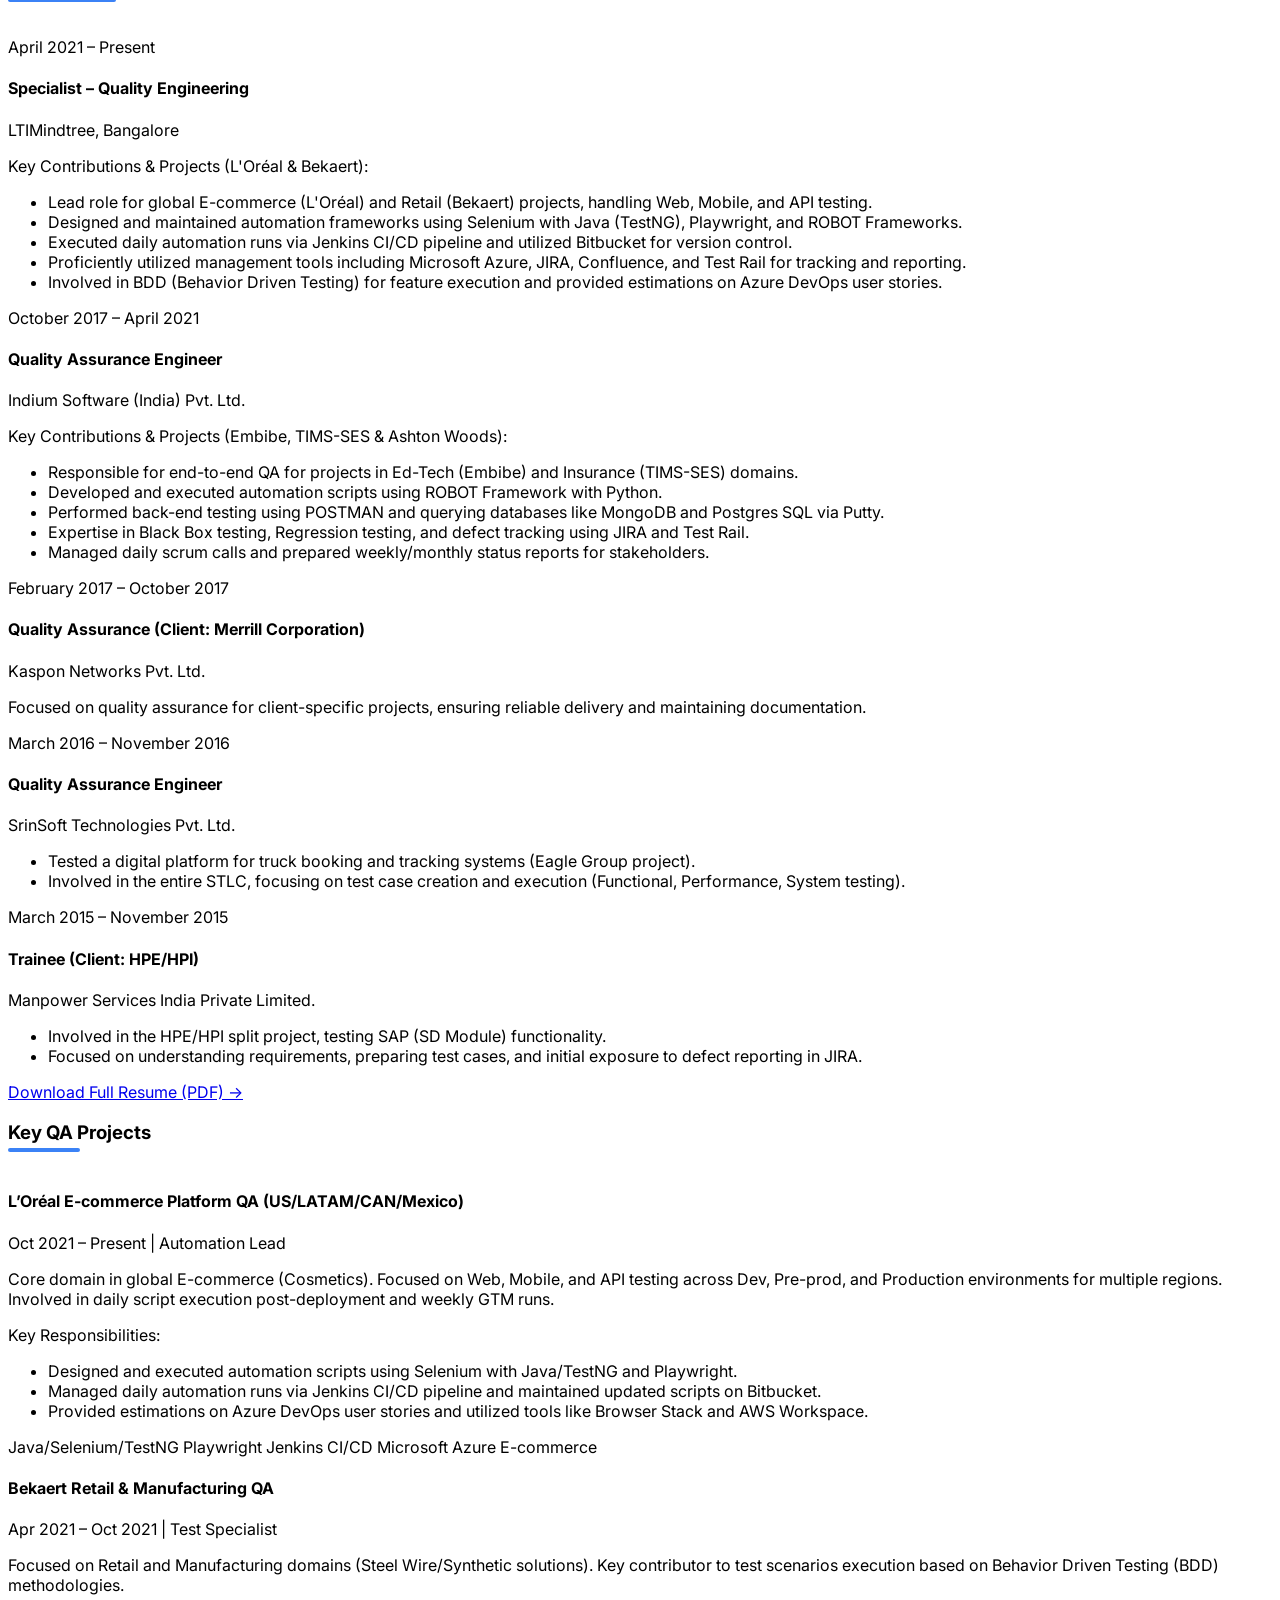
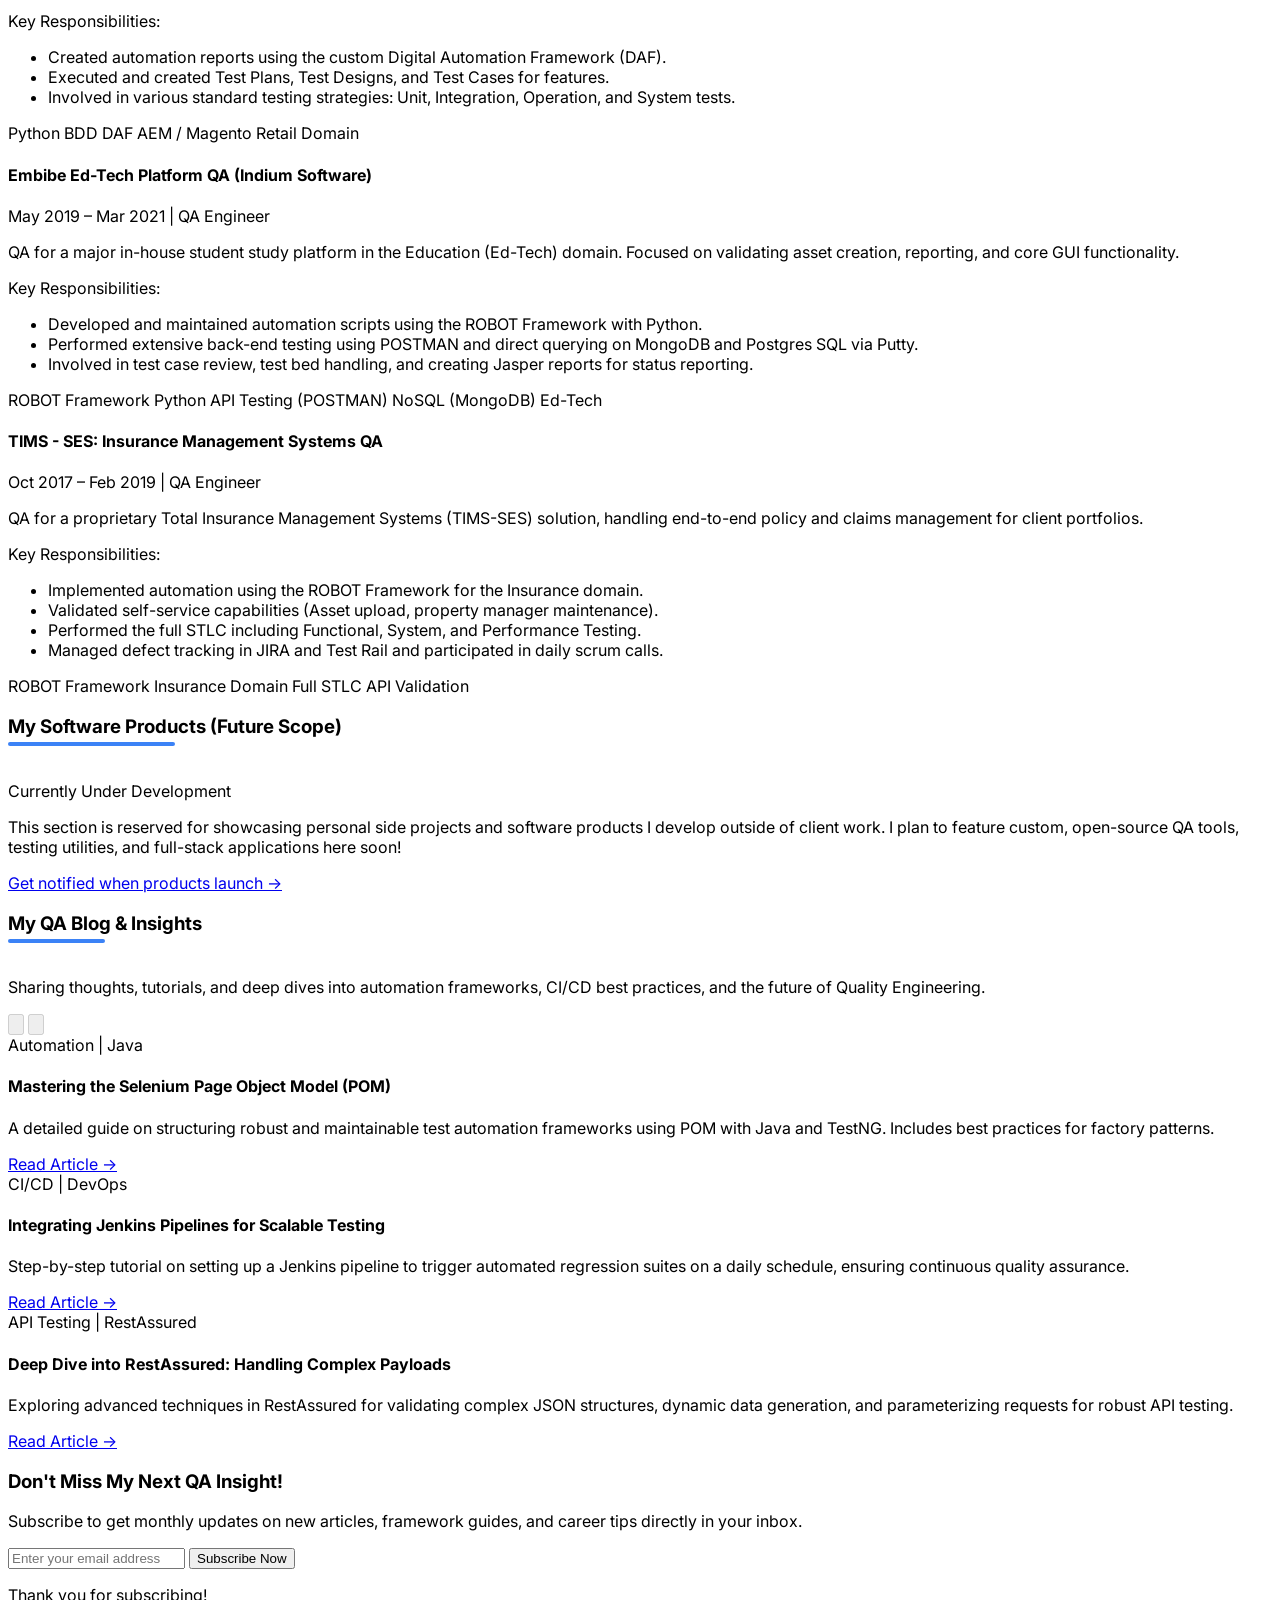
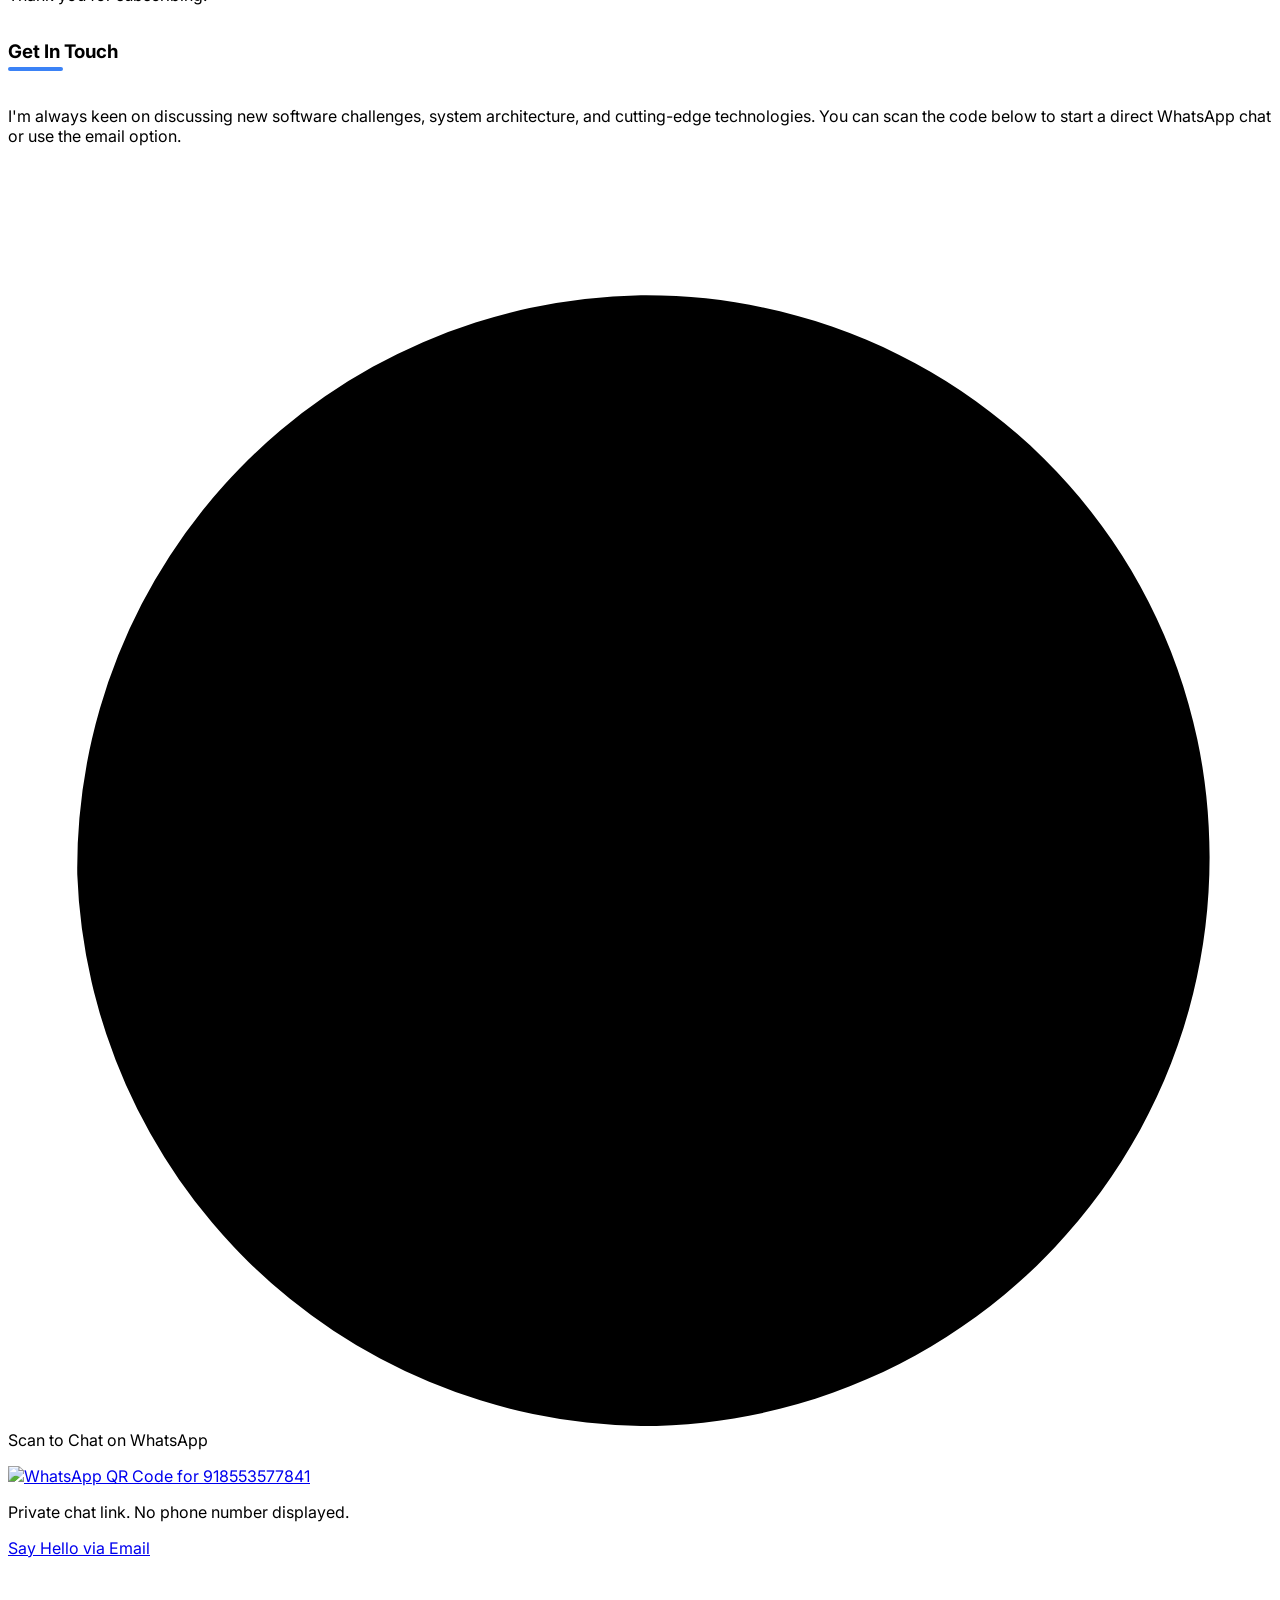
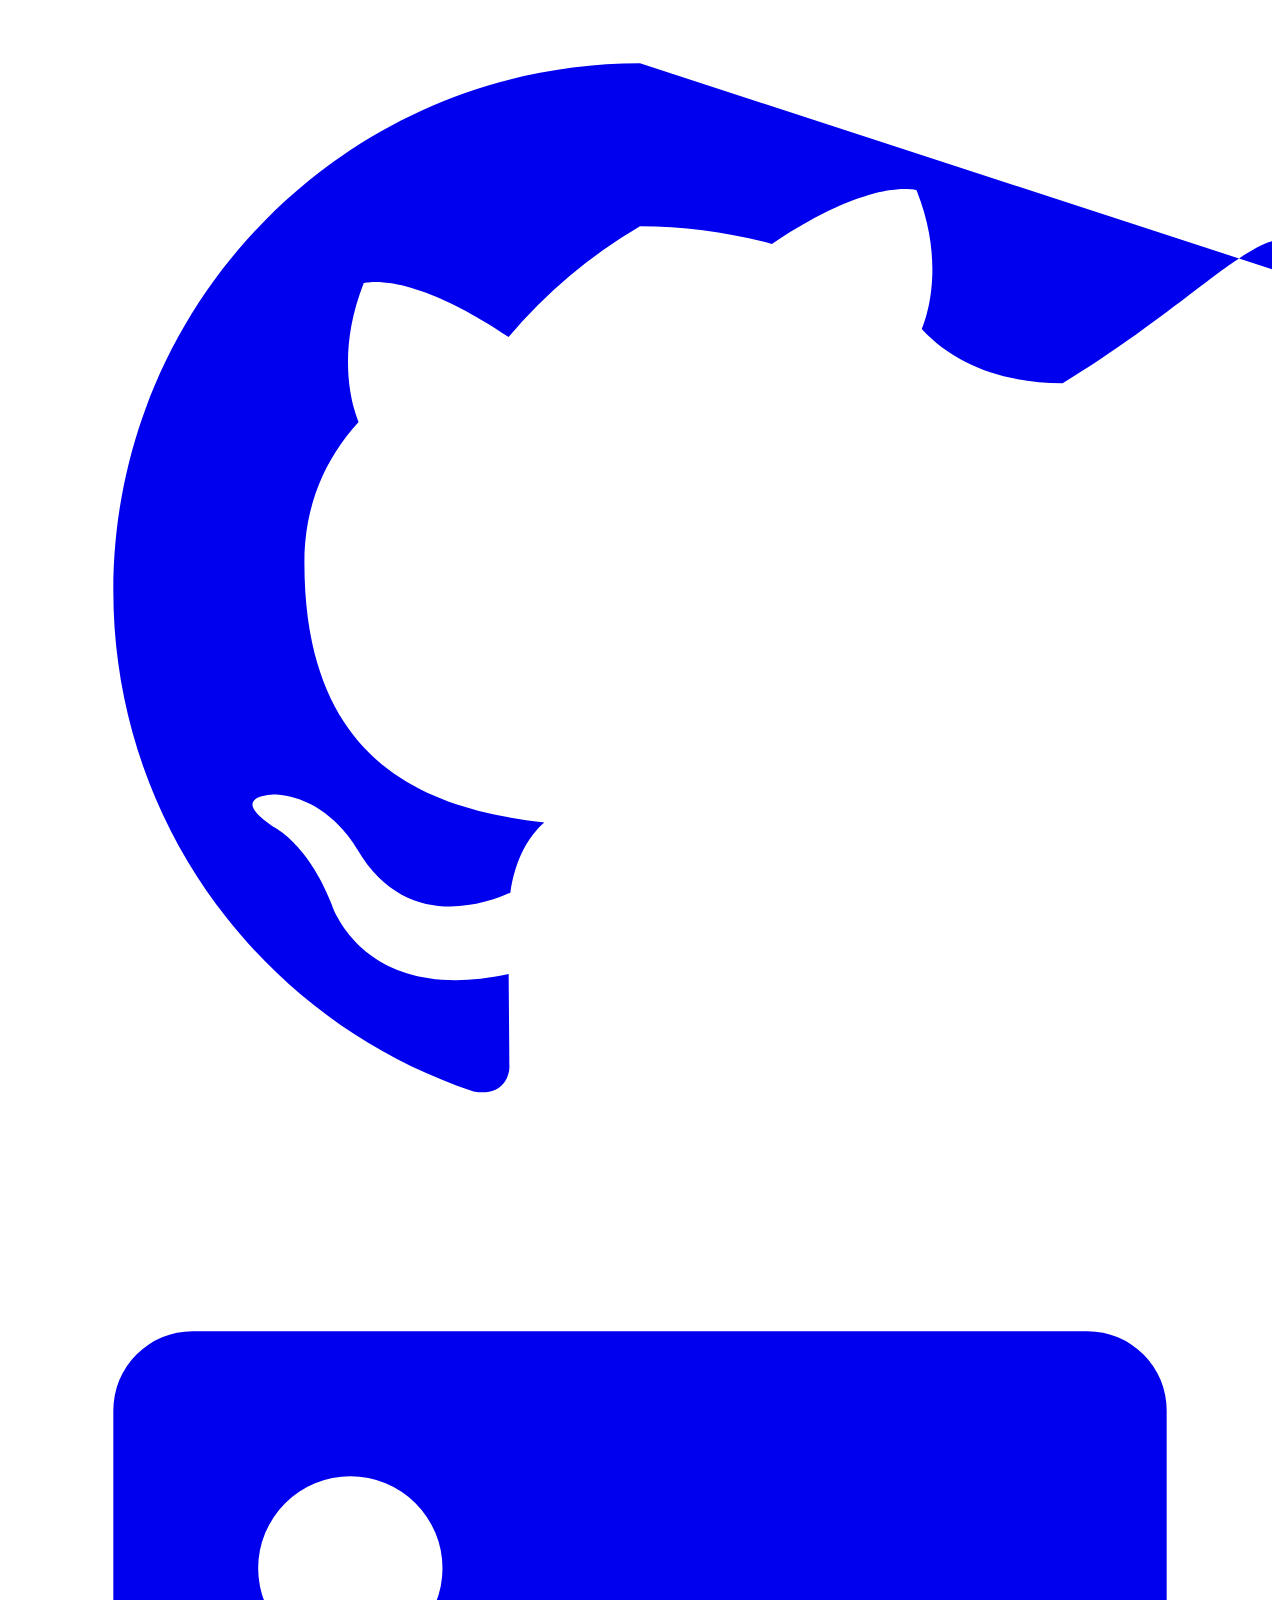
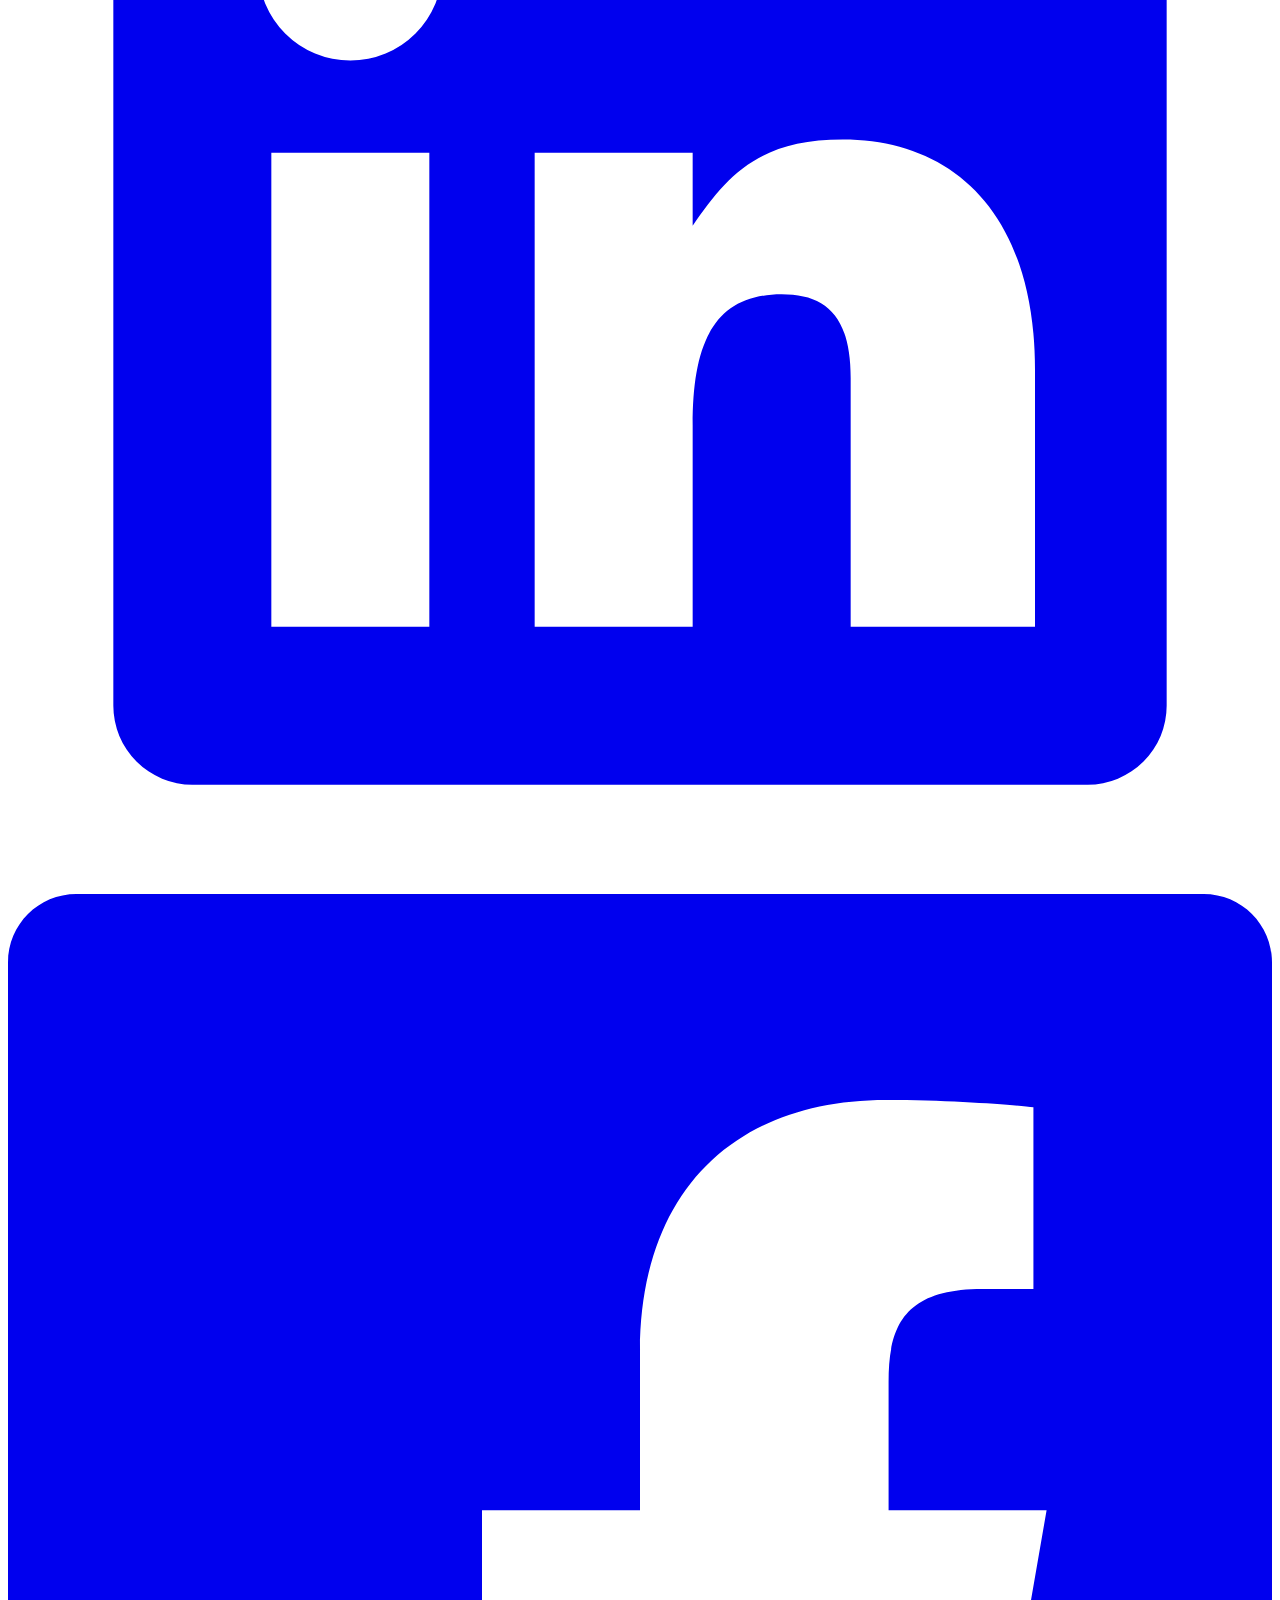
==== commit 50302063: "Update index.html" ====
--- a/index.html
+++ b/index.html
@@ -198,7 +198,7 @@
             <h3 class="text-4xl font-bold section-header mb-8">About Me</h3>
             <div class="grid md:grid-cols-3 gap-12">
                 <div class="md:col-span-2 text-gray-300 space-y-4">
-                    <p>I am Manish Kumar, bringing over <a href="#experience" class="text-accent-blue hover:underline font-semibold transition duration-150">10.5 years of comprehensive experience</a> in Quality Assurance across diverse domains including Retail, Healthcare, Ed-Tech, and Insurance. My multifaceted expertise spans designing and delivering robust automation frameworks leveraging <span class="font-bold text-white">Selenium WebDriver with Java</span>, orchestrated through TestNG for efficient test management.</p>
+                    <p>I am Manish Kumar, bringing over <a href="#experience" class="text-accent-blue hover:underline font-semibold transition duration-150">10.5 years of comprehensive experience</a> in Quality Assurance across diverse domains including Retail, Healthcare, Ed-Tech, and Insurance. My multifaceted expertise spans designing and delivering robust automation frameworks leveraging <span class="font-bold text-white">Selenium WebDriver with Java and Python</span>, orchestrated through TestNG for efficient test management.</p>
                     <p>Currently, I am contributing my expertise at <span class="font-bold text-white">LTIMindtree</span> for the past five years, collaborating closely with a global, multi-geographic US-based client. My role involves navigating complex, multinational project landscapes, delivering high-quality QA solutions that align with dynamic business requirements and regulatory standards across regions. Leveraging advanced automation frameworks and cutting-edge technologies, I ensure scalable and efficient testing practices that drive client satisfaction and operational excellence.</p>
                     <p>I have hands-on experience integrating <span class="font-bold text-white">Continuous Integration and Continuous Deployment pipelines using Jenkins</span>, along with executing automated tests on scalable <span class="font-bold text-white">EC2 instances</span> to ensure reliable and efficient test executions. My API automation proficiency encompasses <span class="font-bold text-white">RestAssured and Postman</span>, enabling end-to-end validation of service layers with precision.</p>
                     <p>For development and scripting, I proficiently use IntelliJ IDEA, Eclipse, and Visual Studio Code, complemented by <span class="font-bold text-white">Maven</span> as the build automation tool, streamlining project builds and dependency management.</p>
@@ -1006,3 +1006,4 @@
 
 </body>
 </html>
+
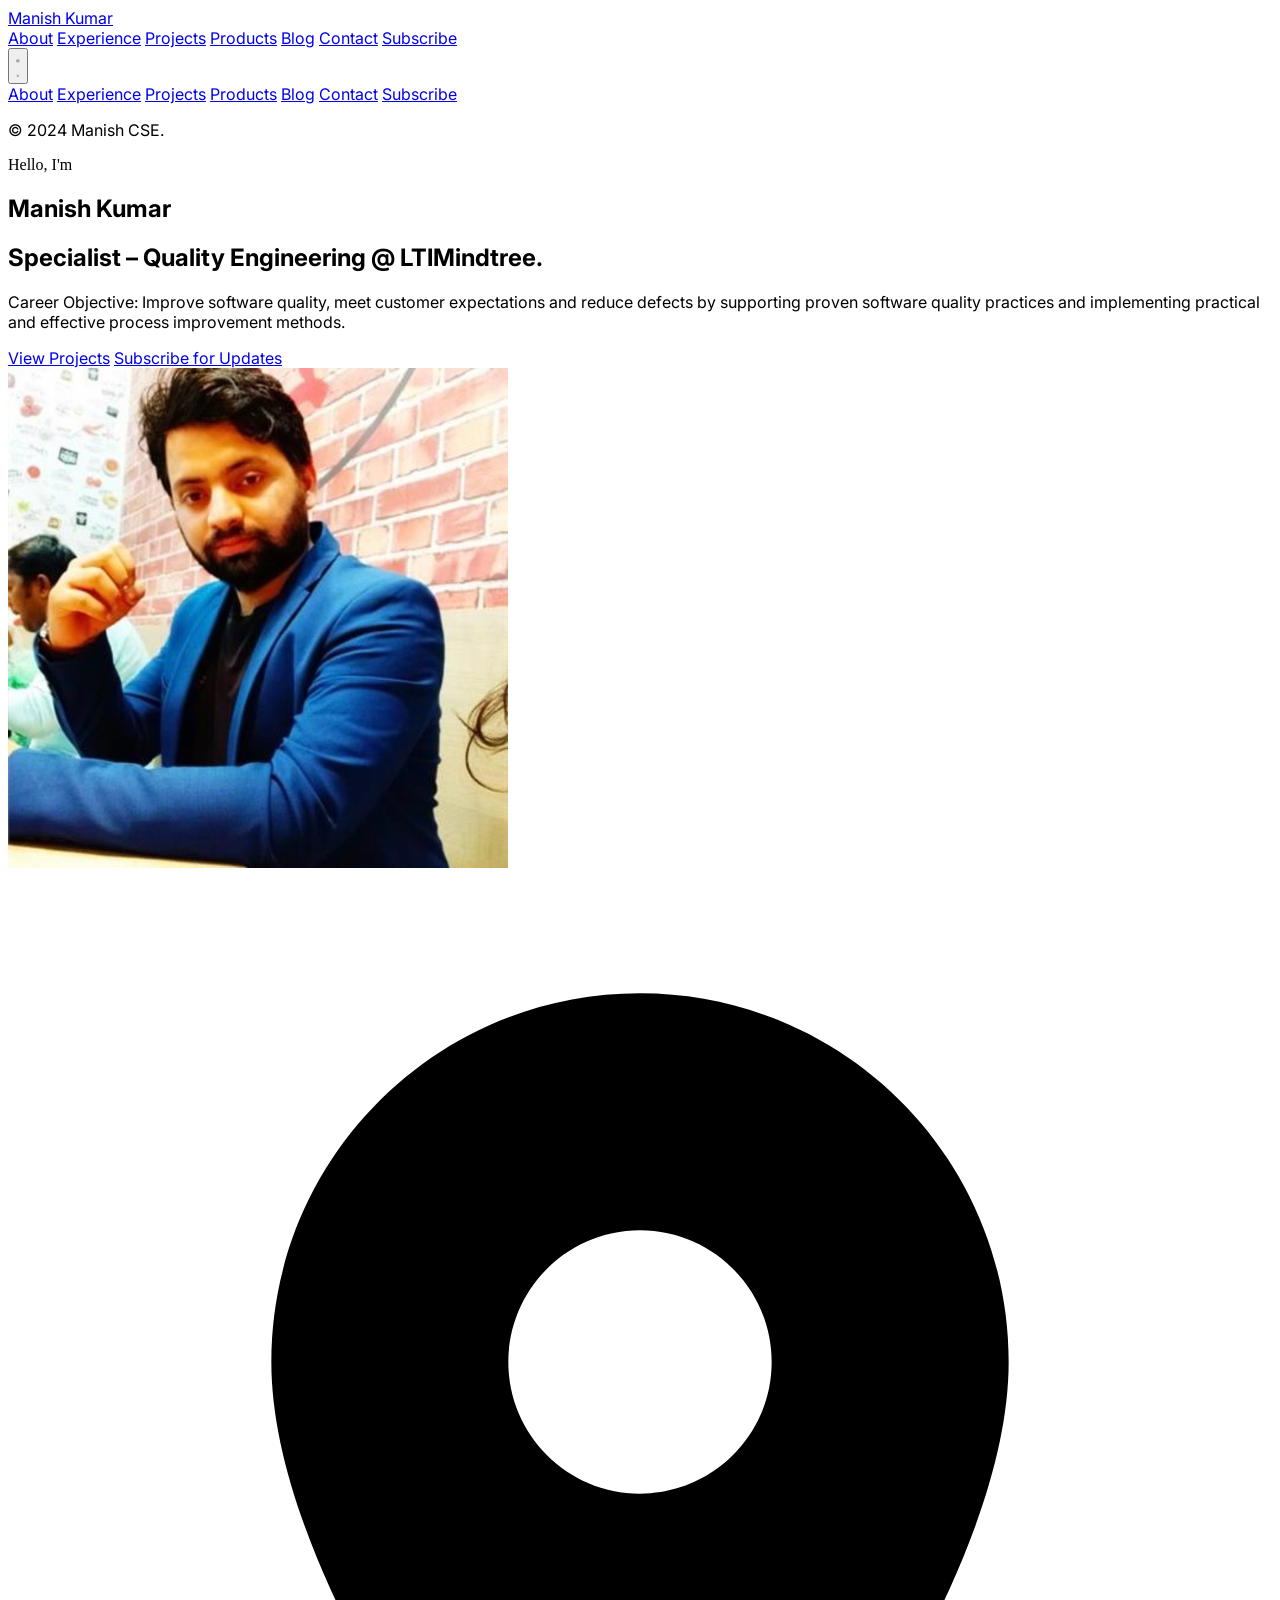
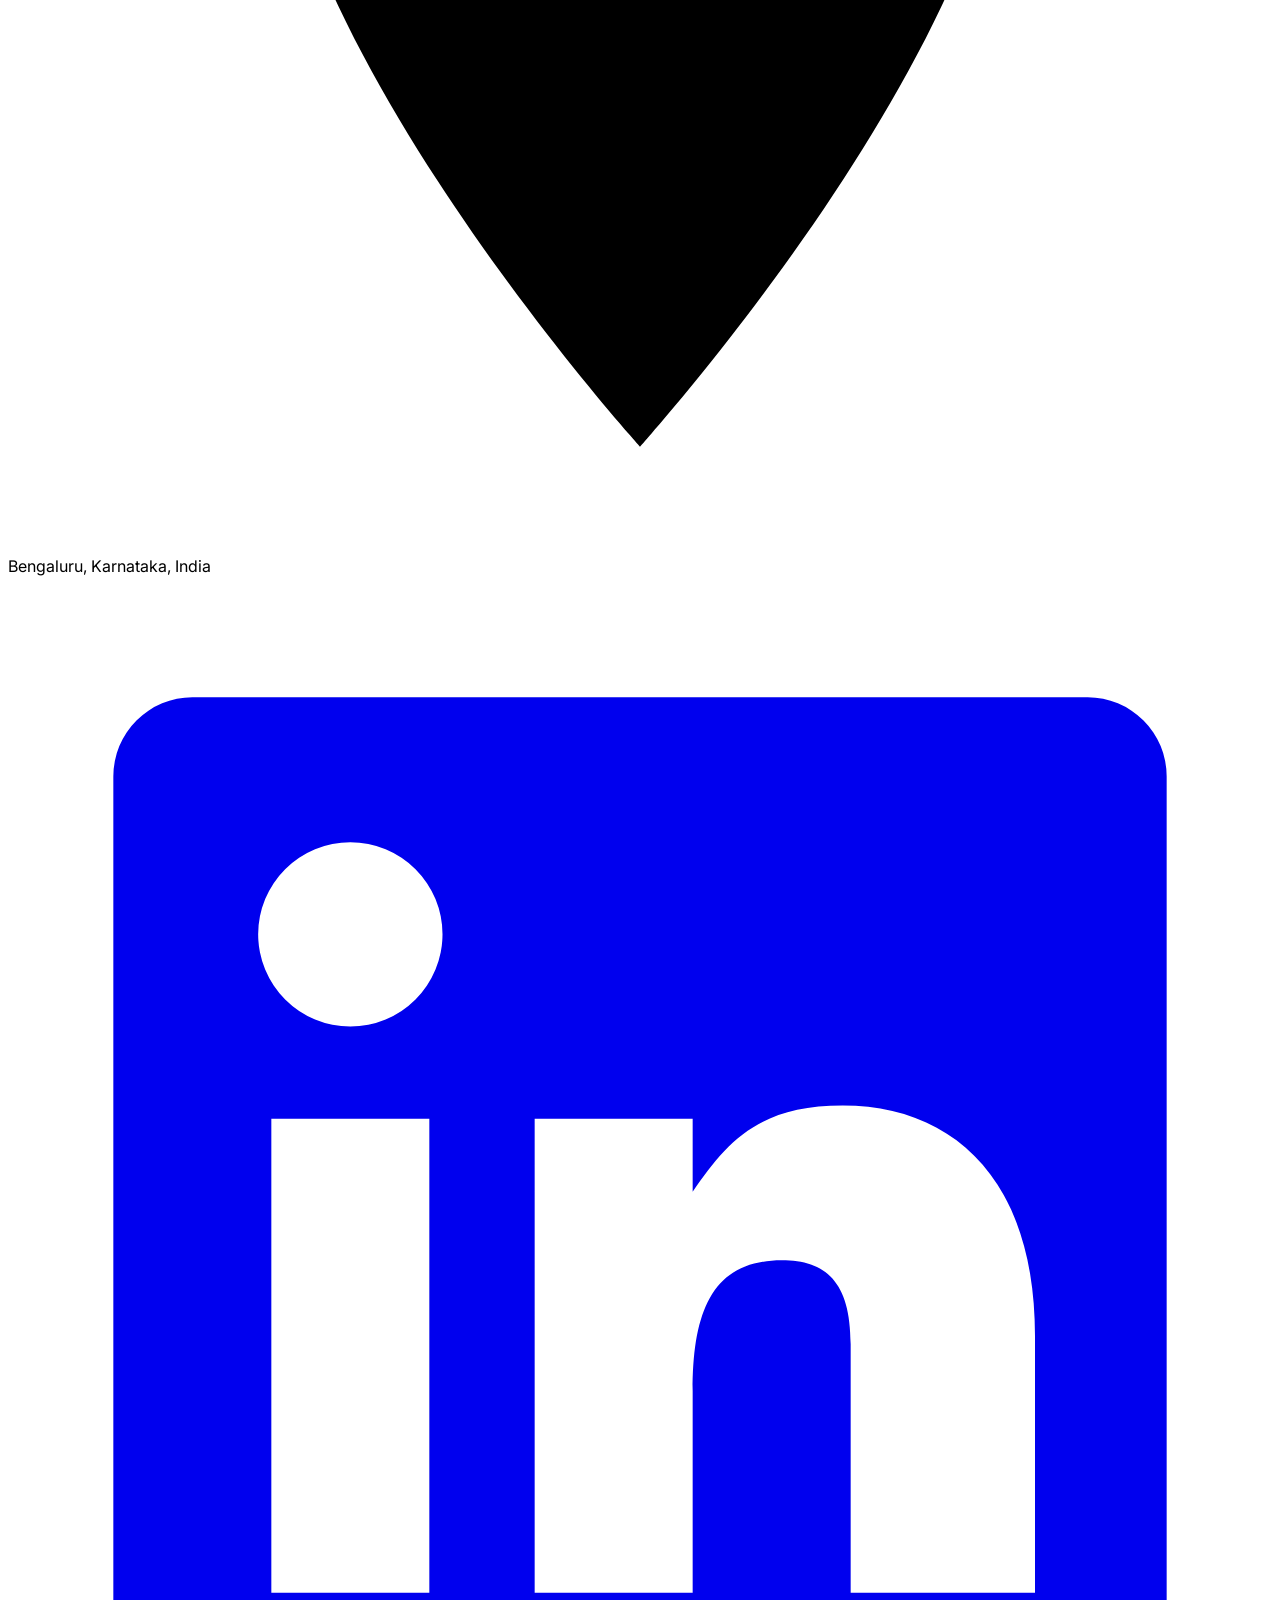
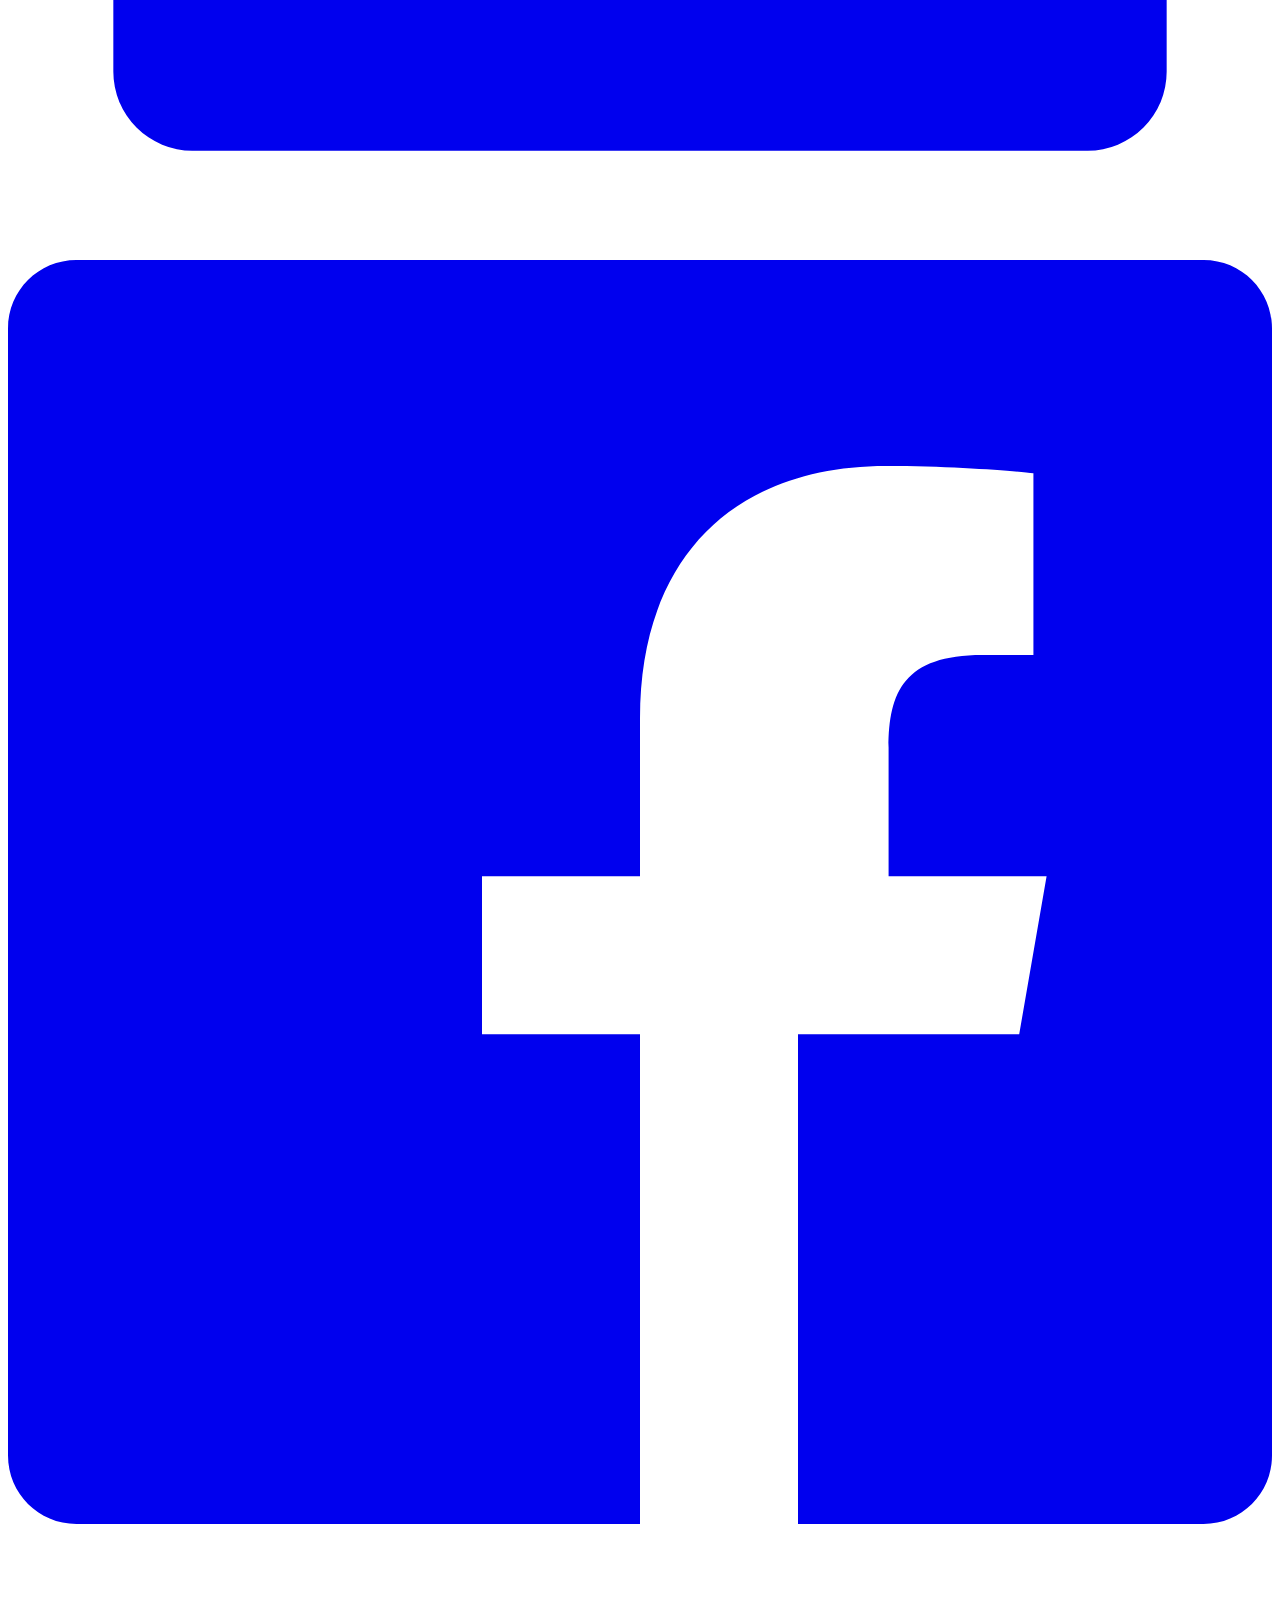
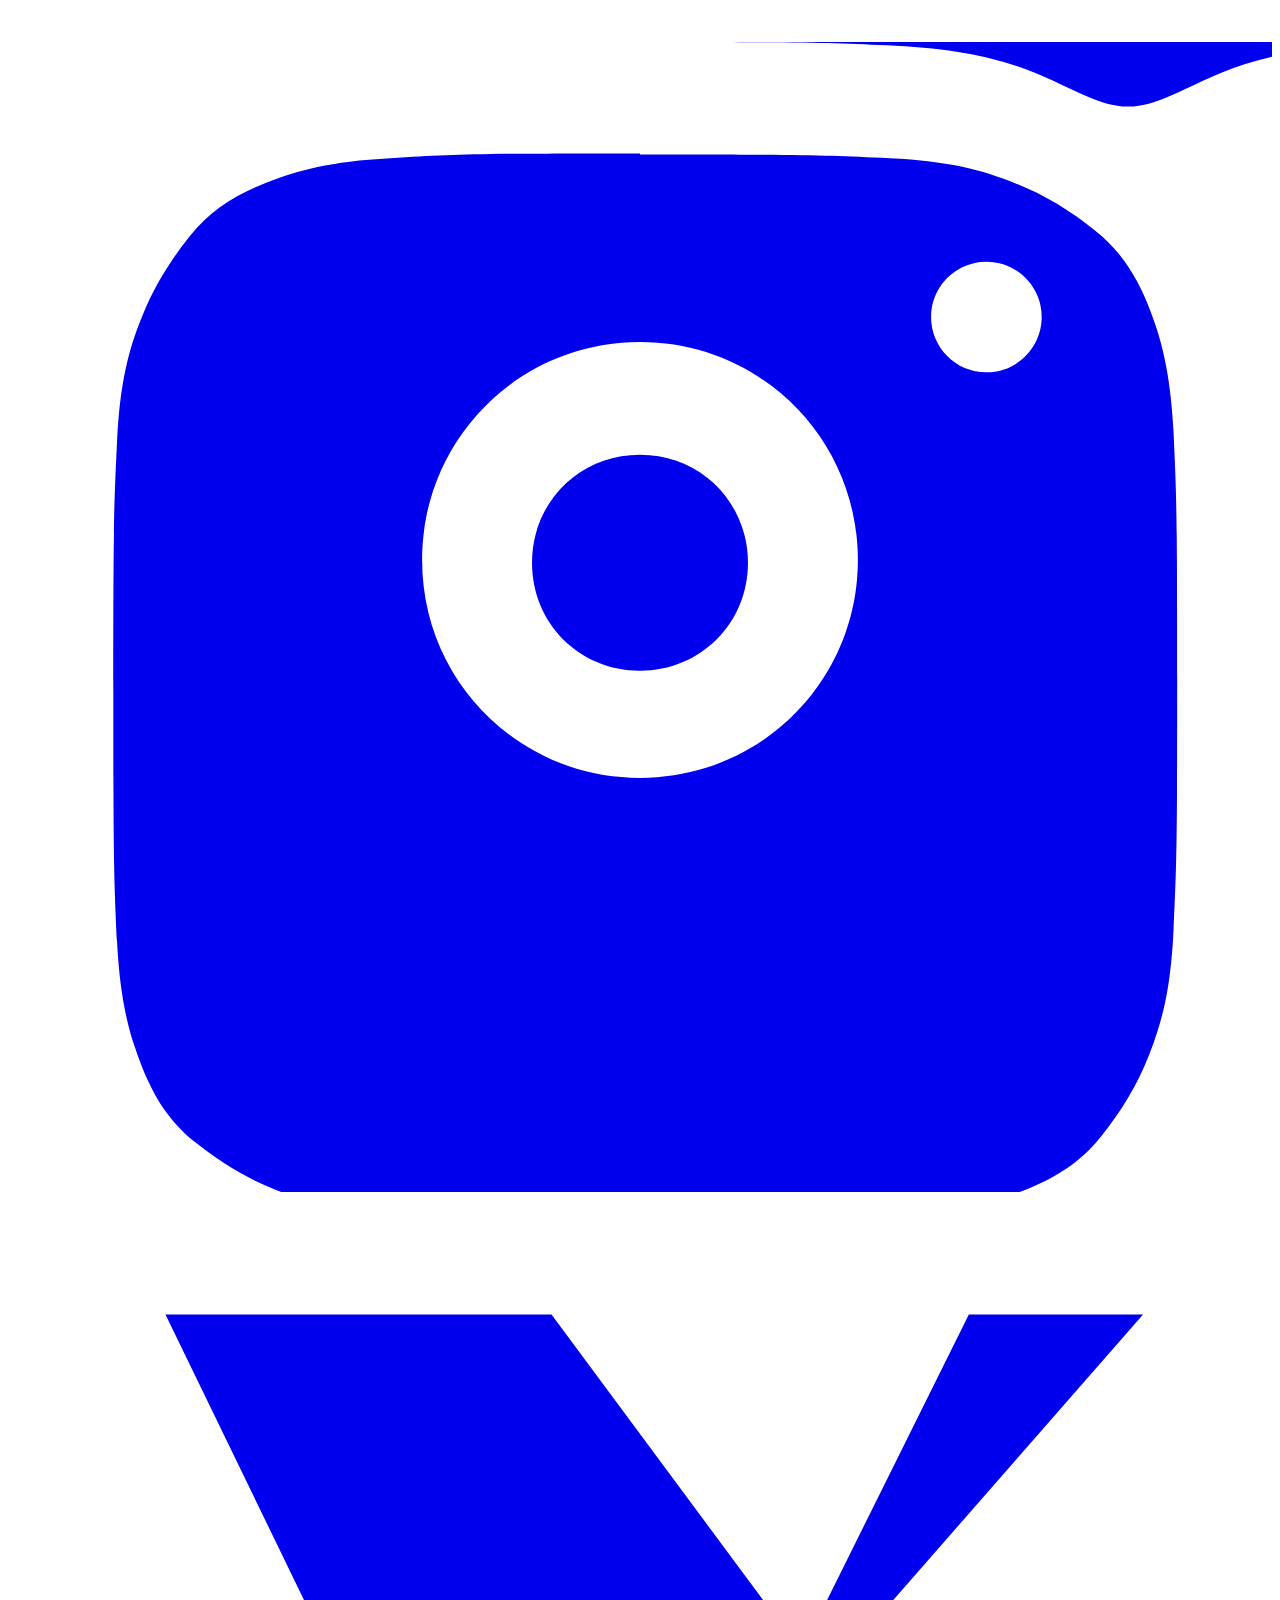
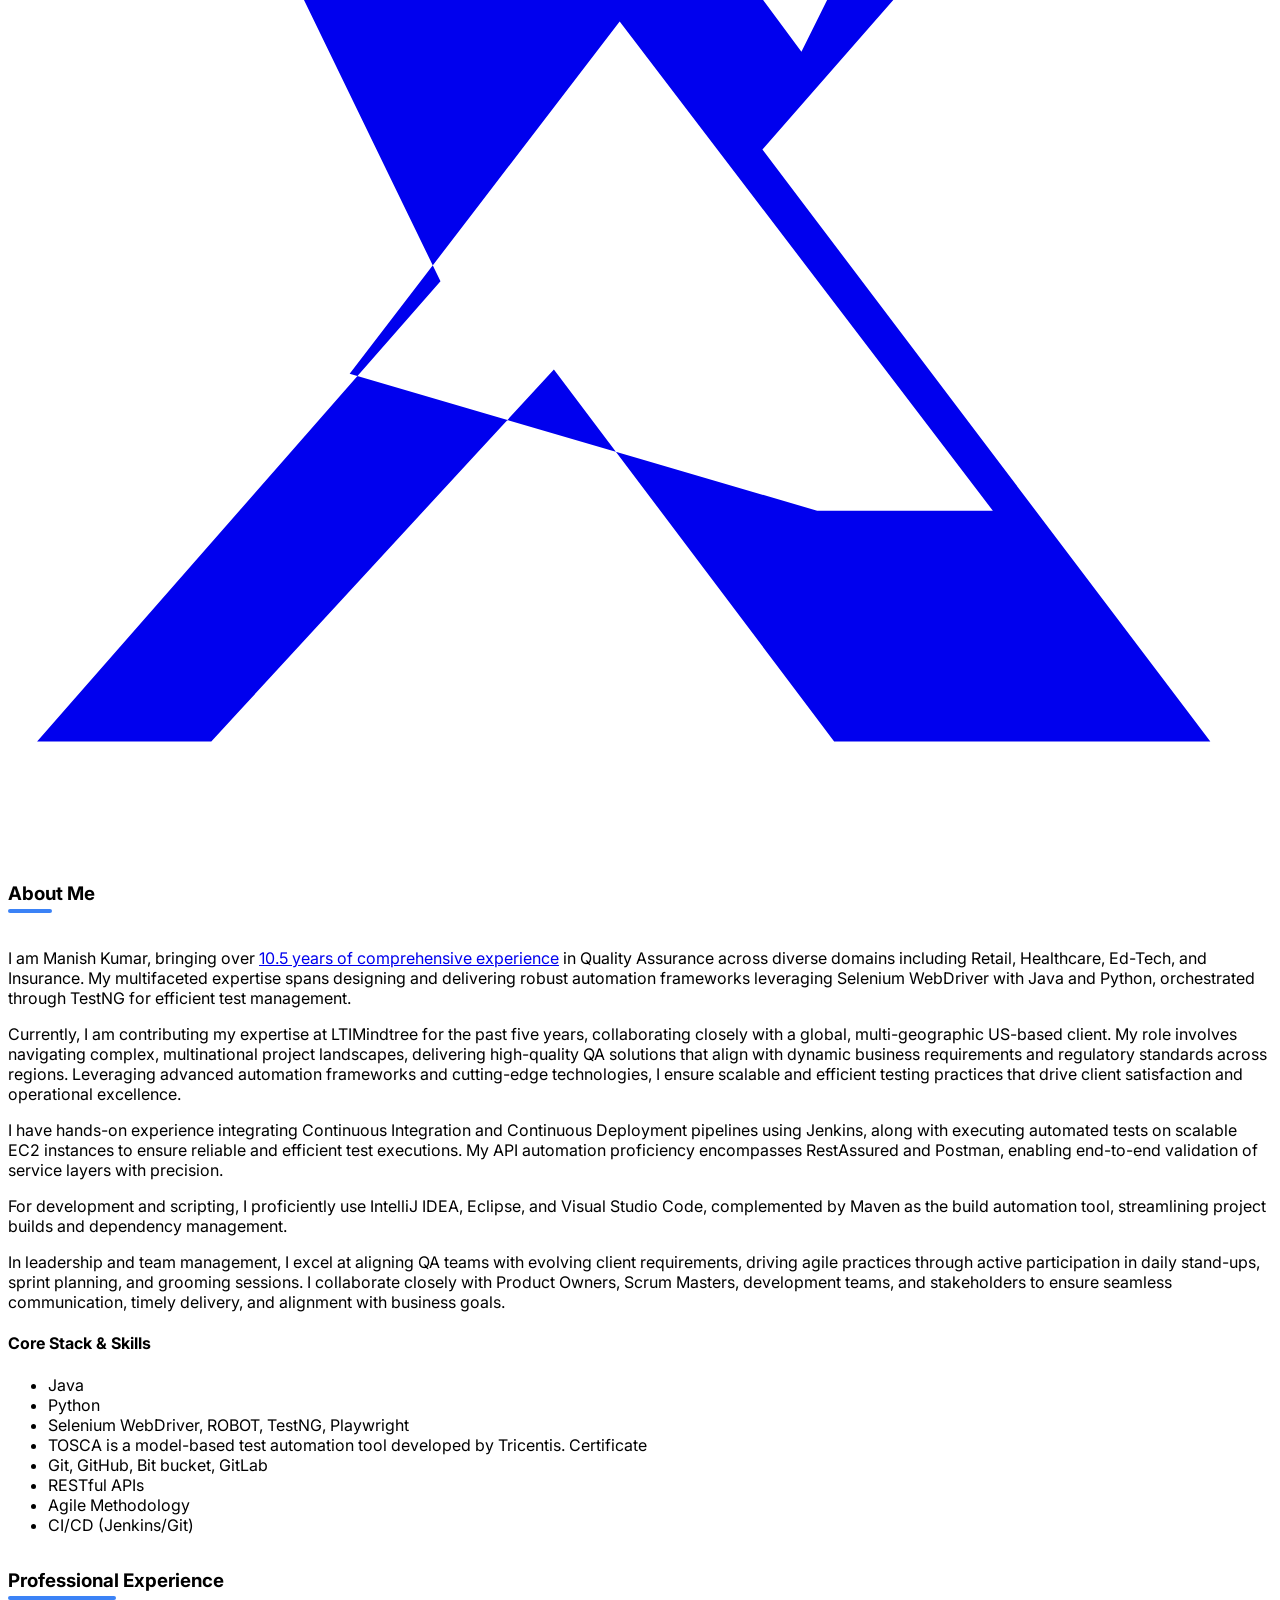
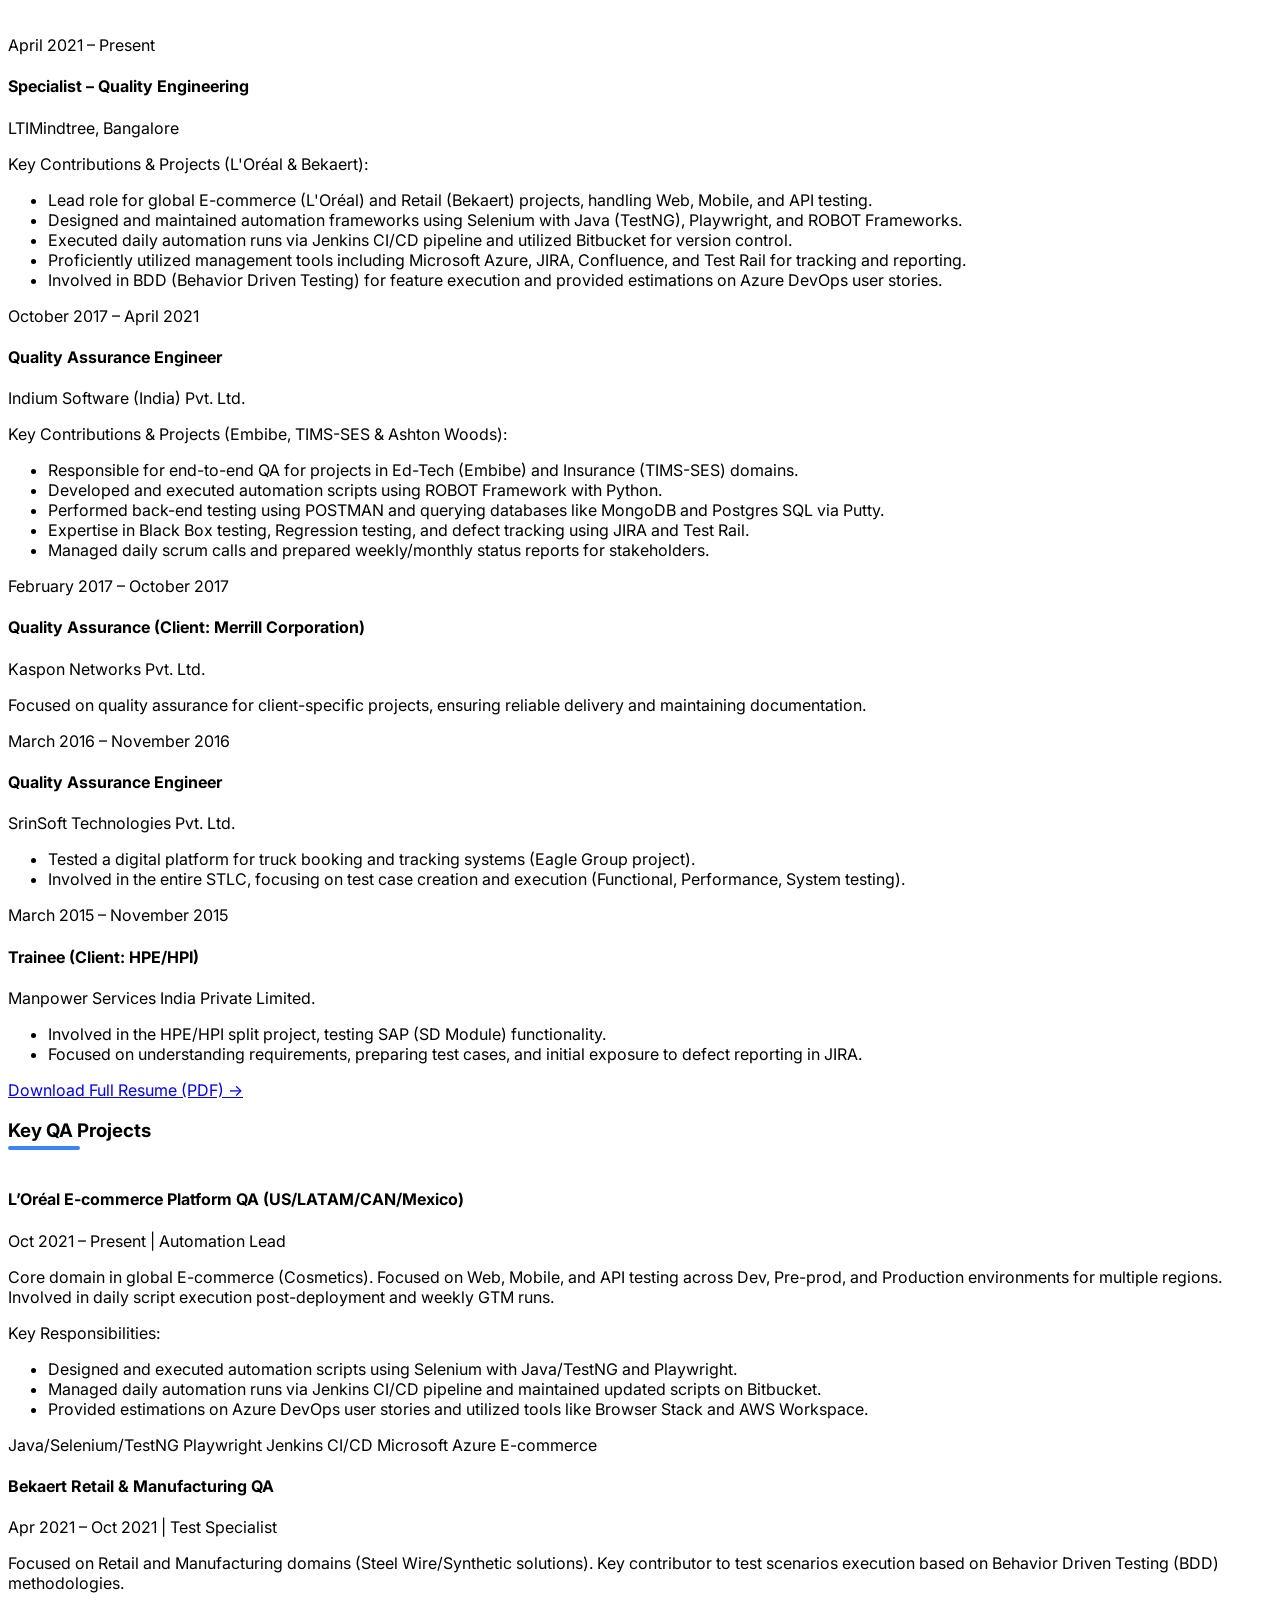
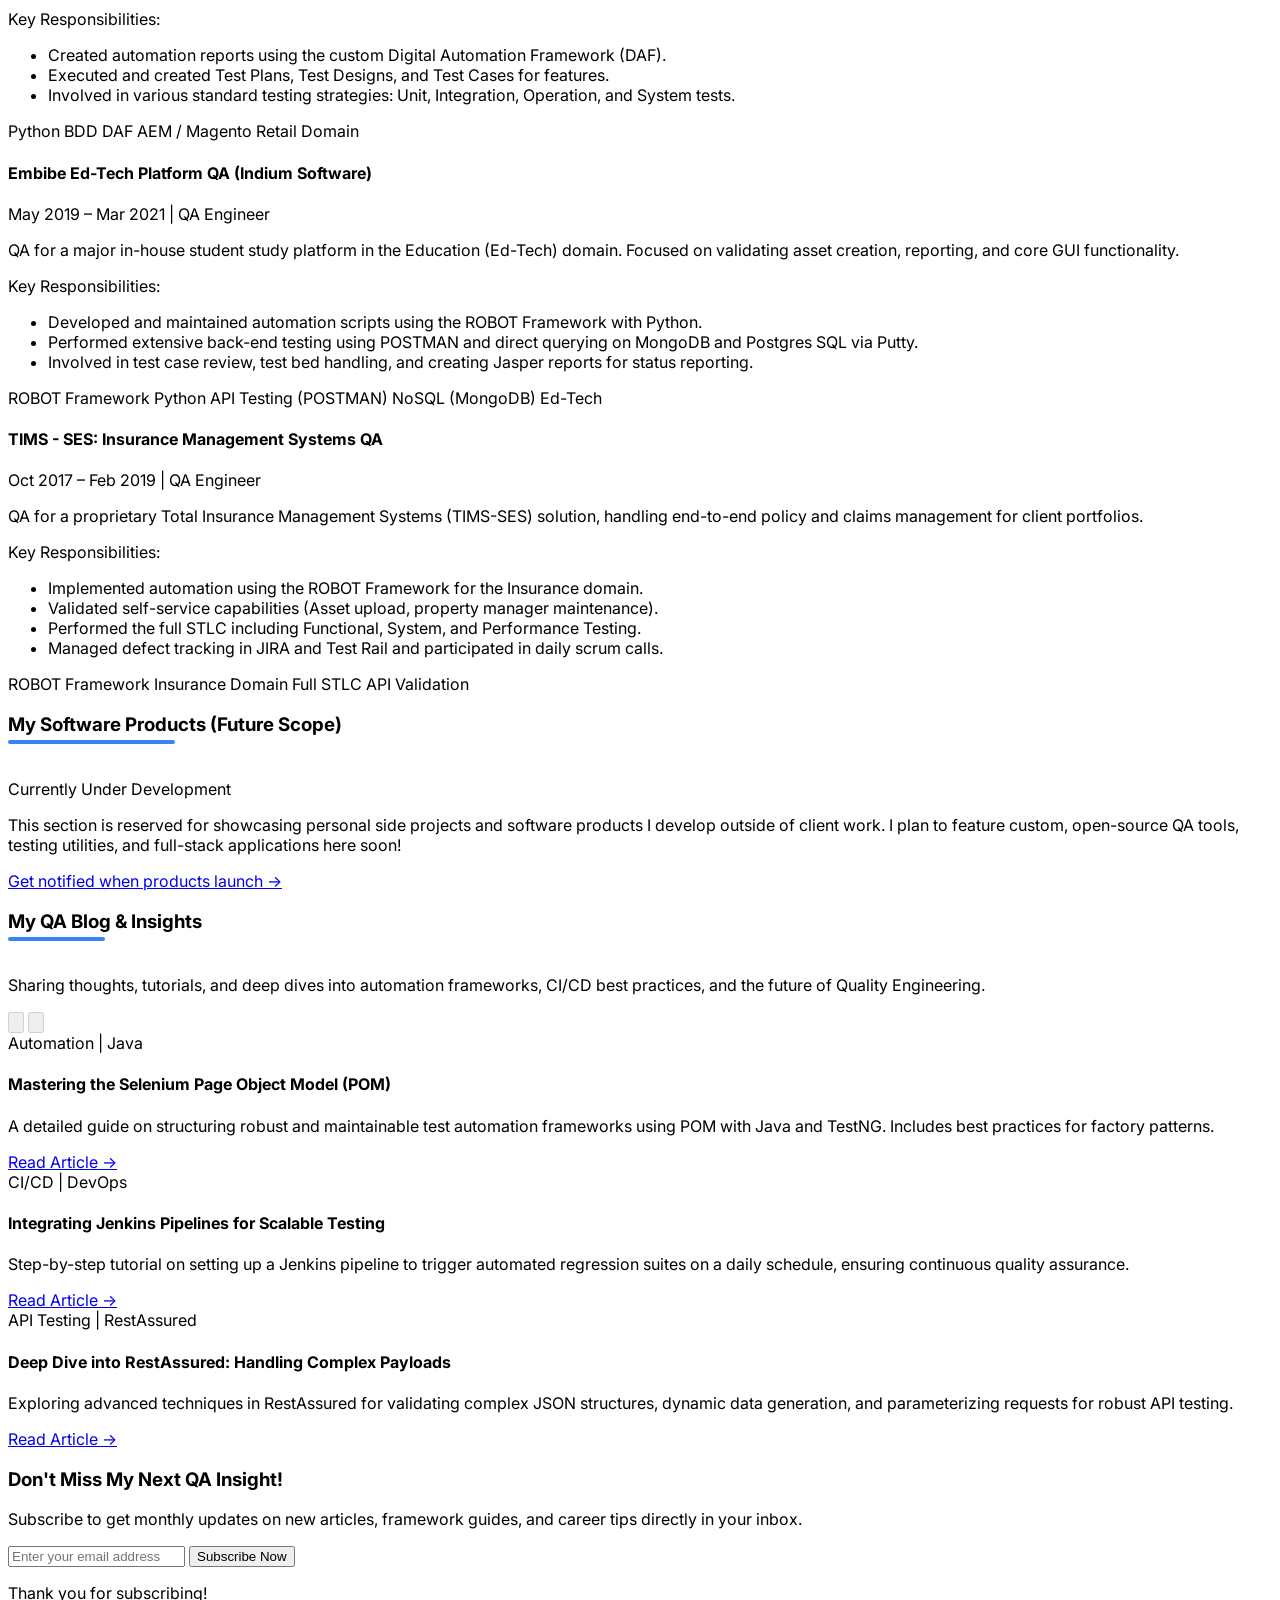
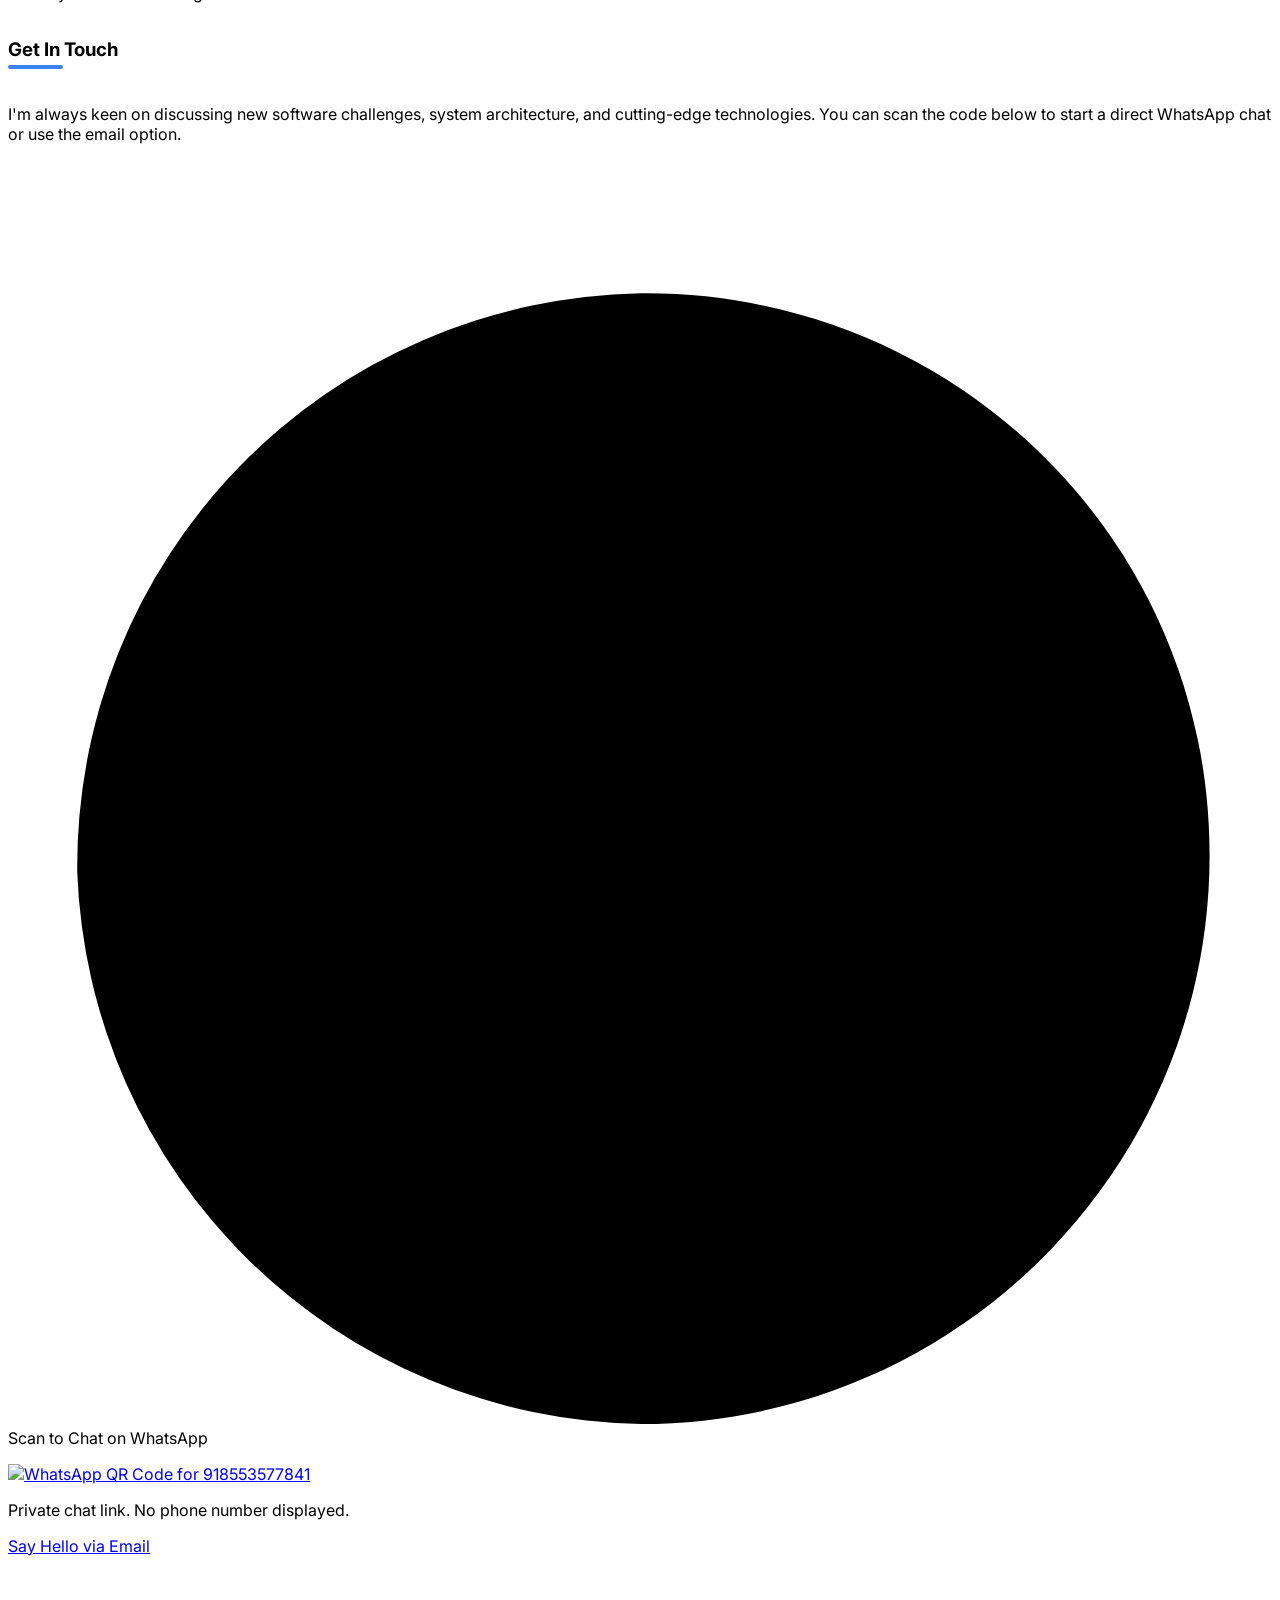
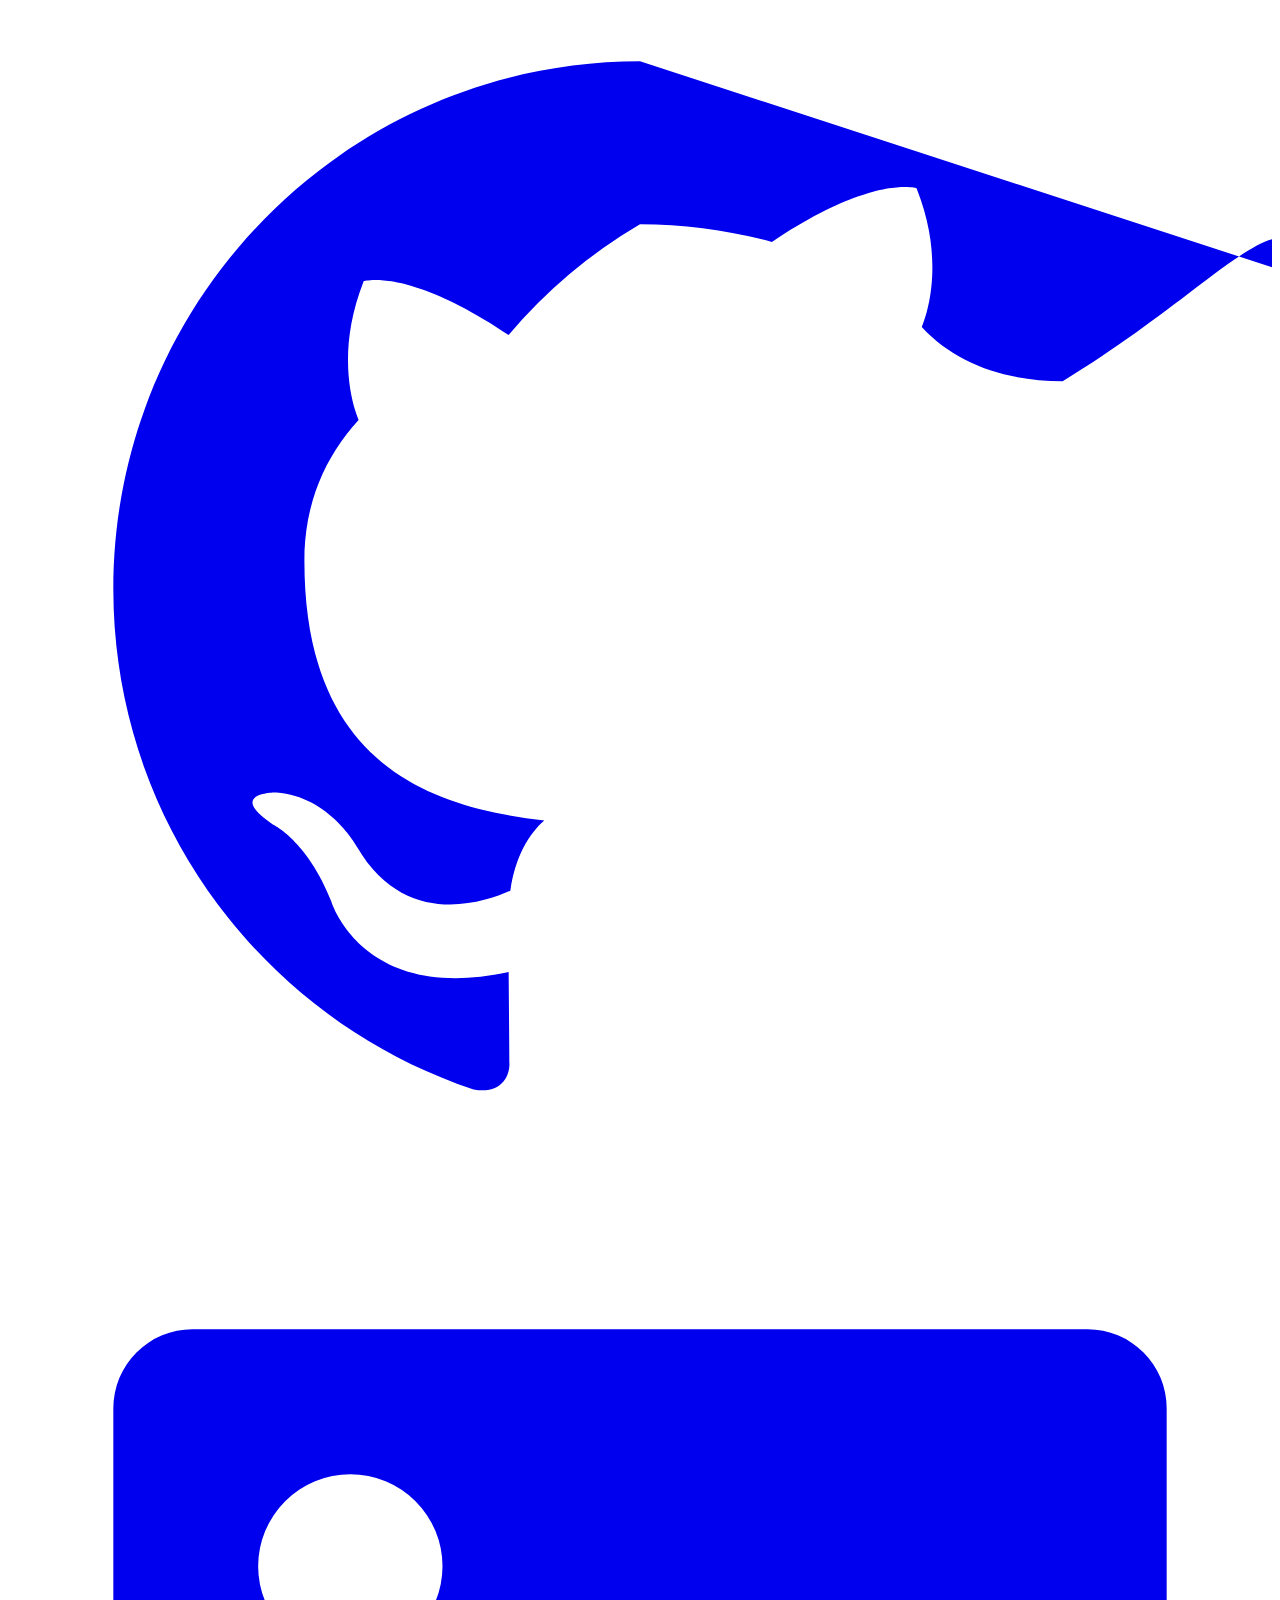
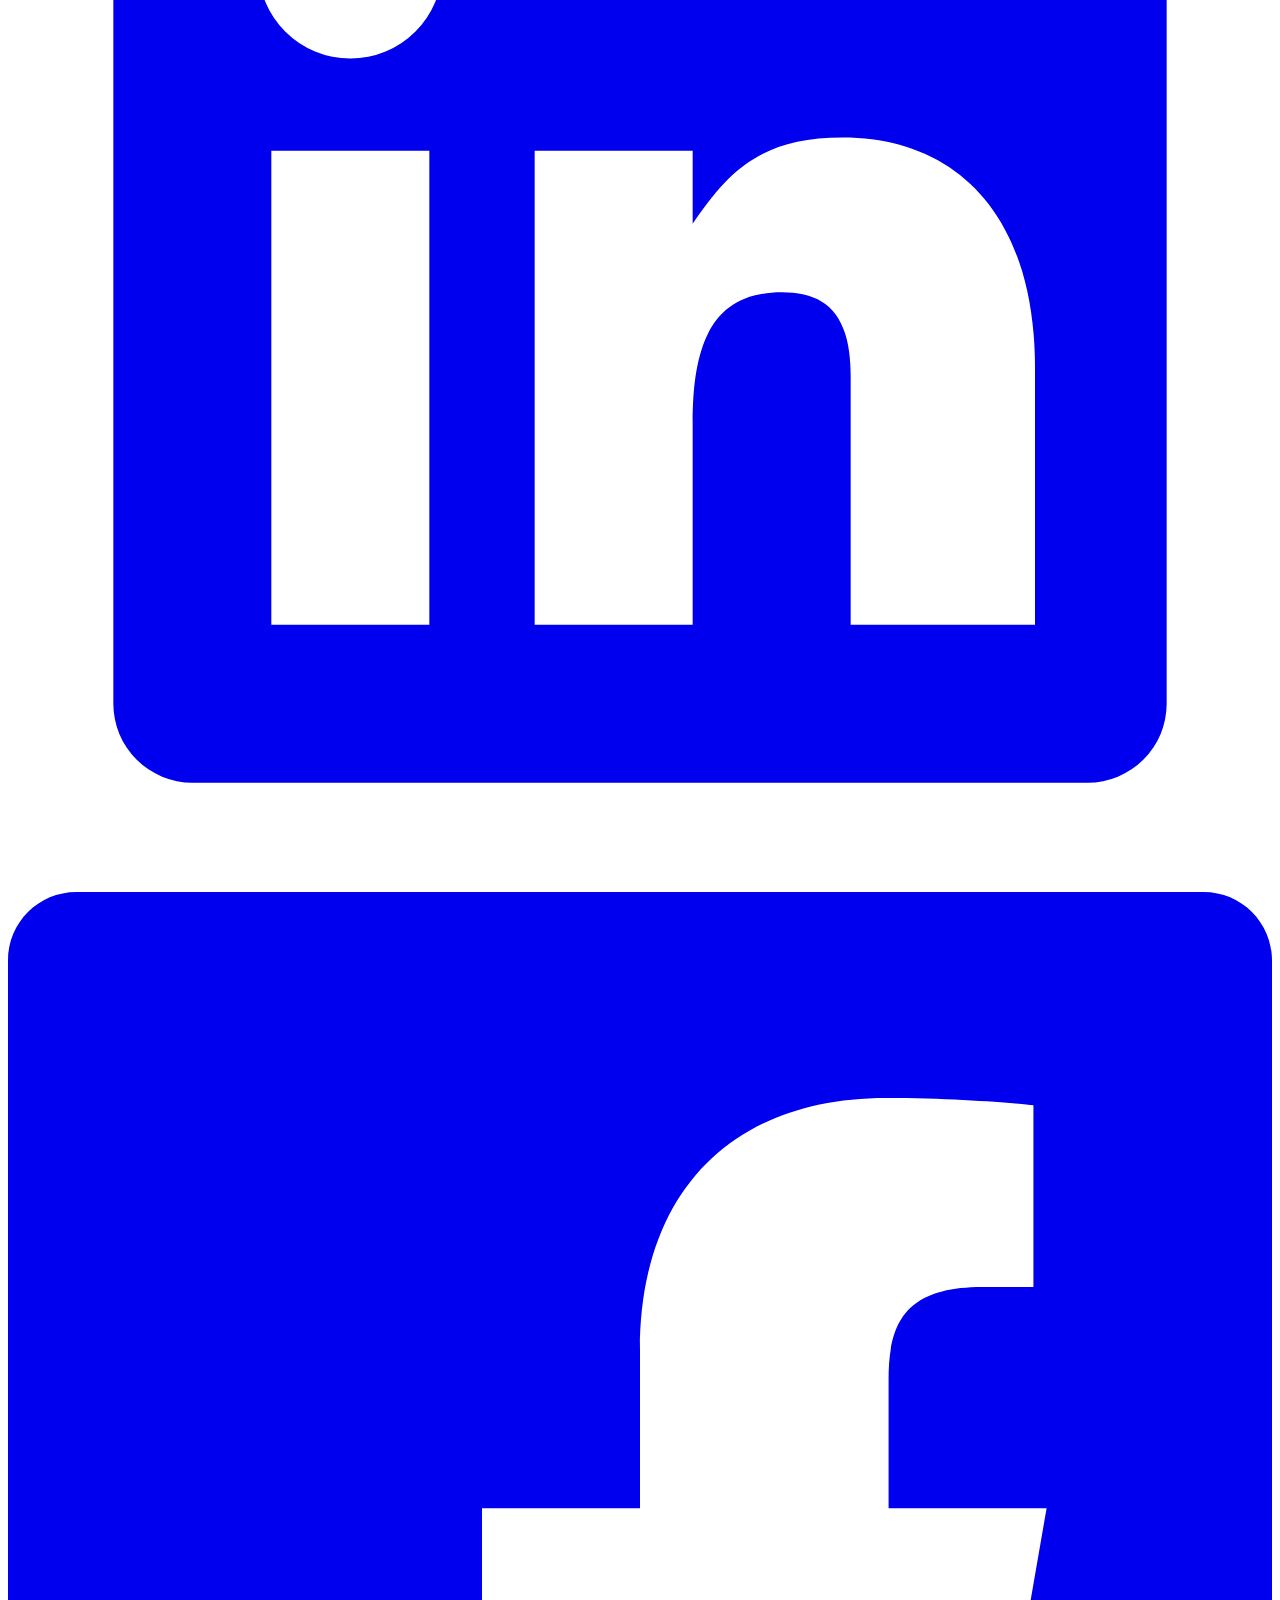
==== commit 9f0f5f3e: "Update index.html" ====
--- a/index.html
+++ b/index.html
@@ -137,11 +137,11 @@
                 
                 <!-- Left Column: Text Content (takes 7 columns on desktop) -->
                 <div class="md:col-span-7">
-                    <p class="text-lg text-accent-blue font-semibold mb-2">Hello, I'm</p>
+                    <p class="text-5xl font-semibold mb-2 text-accent-blue" style="font-family: 'Brush Script MT', cursive;">Hello, I'm</p>
                     <h1 class="text-6xl sm:text-7xl font-extrabold text-white mb-4">Manish Kumar</h1>
                     <h2 class="text-3xl sm:text-4xl font-semibold text-gray-400 mb-6">Specialist – Quality Engineering @ LTIMindtree.</h2>
                     <p class="text-xl text-gray-300">
-                        Career Objective: Improve software quality, meet customer expectations and reduce defects by supporting proven software quality practices and implementing practical and effective process improvement methods.
+                        <span class="font-bold text-white">Career Objective</span>: Improve software quality, meet customer expectations and reduce defects by supporting proven software quality practices and implementing practical and effective process improvement methods.
                     </p>
                     <div class="mt-8 flex space-x-4">
                         <a href="#projects" class="px-6 py-3 bg-accent-blue text-white font-medium rounded-lg shadow-lg hover:bg-blue-600 transition duration-300 transform hover:scale-105">View Projects</a>
@@ -1007,3 +1007,5 @@
 </body>
 </html>
 
+
+
